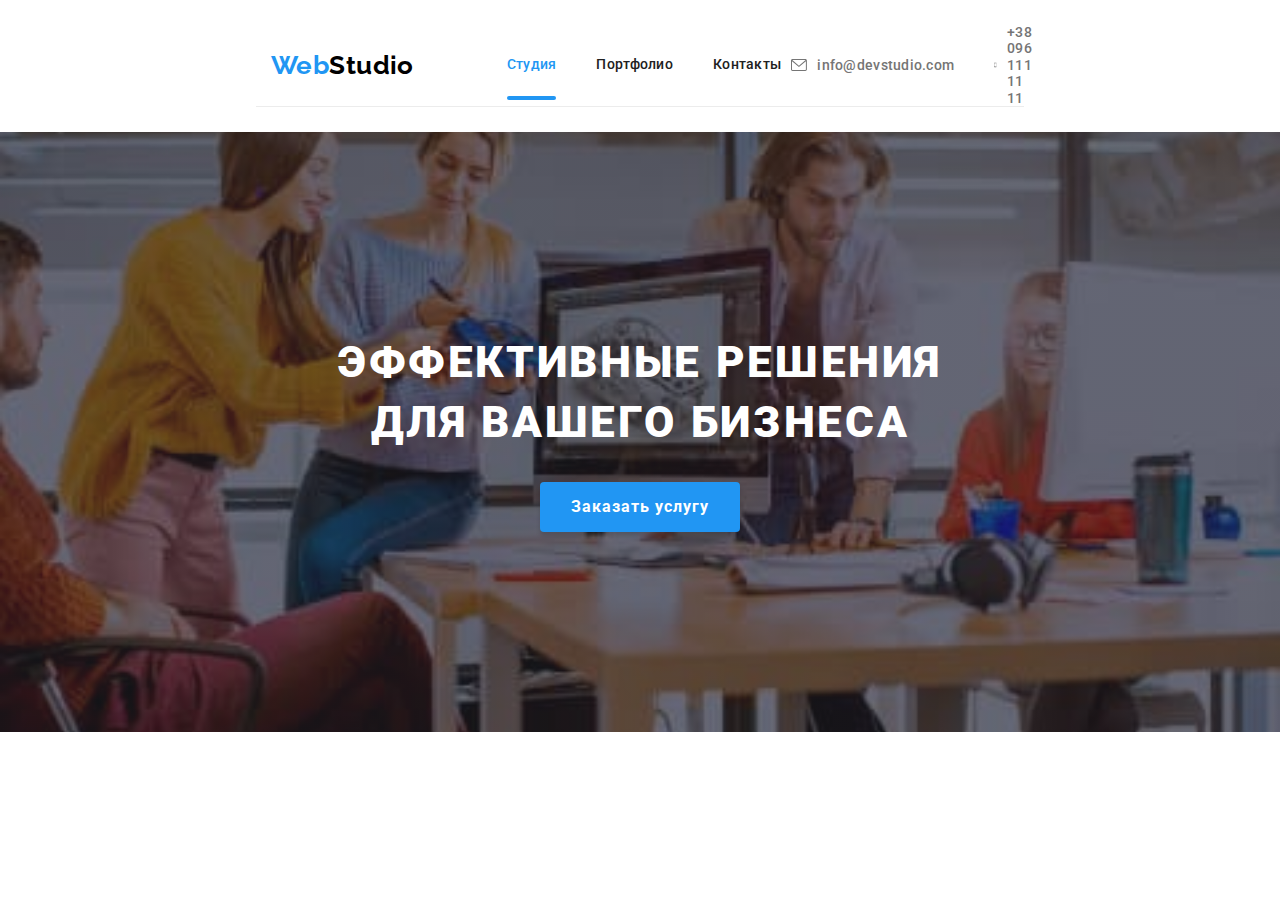
==== index.html @ f1ca8005 "add" ====
<!DOCTYPE html>
<html lang="ru">
  <head>
    <meta charset="UTF-8" />
    <meta http-equiv="X-UA-Compatible" content="IE=edge" />
    <meta name="viewport" content="width=device-width, initial-scale=1.0" />
    <title lang="en">WebStudio</title>

    <link rel="preconnect" href="https://fonts.googleapis.com" />
    <link rel="preconnect" href="https://fonts.gstatic.com" crossorigin />
    <link
      href="https://fonts.googleapis.com/css2?family=Raleway:wght@700&family=Roboto:wght@400;500;700;900&display=swap"
      rel="stylesheet"
    />

    <link
      rel="stylesheet"
      href="https://cdn.jsdelivr.net/npm/modern-normalize@1.1.0/modern-normalize.min.css"
    />

    <link rel="stylesheet" href="./css/main.min.css" />
  </head>

  <body>
    <!--Шапка-->
    <header class="top-header">
      <div class="container page-header-container">
        <nav class="nav">
          <a class="logo link" href="./index.html" lang="en">
            <span class="logo--accent">Web</span>Studio</a
          >

          <ul class="site-list list">
            <li class="site-item">
              <a class="site-link current link" href="./index.html">Студия</a>
            </li>
            <li class="site-item">
              <a class="site-link link" href="./portfolio.html">Портфолио</a>
            </li>
            <li class="site-item">
              <a class="site-link link" href="">Контакты</a>
            </li>
          </ul>
        </nav>

        <button type="button" class="mobile-menu-open" data-menu-open>
          <svg class="mobile-menu-open__icon" width="40" height="40">
            <use href="./images/sprite.svg#icon-burger-icon"></use>
          </svg>
        </button>

        <ul class="contact contact__table list">
          <li class="contact-item link">
            <a
              class="contact-link contact-link-mail link"
              href="mailto:info@devstudio.com"
            >
              <svg class="icon-envelope">
                <use
                  href="./images/sprite-envelope.svg#icon-envelope-hover-1"
                ></use>
              </svg>
              info@devstudio.com</a
            >
          </li>
          <li class="contact-item contact-item-phone">
            <a class="contact-link link" href="tel:+380961111111"
              ><svg class="icon-smartphone">
                <use
                  href="./images/sprite-smartphone.svg#icon-smartphone-1-1"
                ></use>
              </svg>
              +38 096 111 11 11</a
            >
          </li>
        </ul>
      </div>
      <div class="mobile-menu" data-menu>
        <div class="container mobile-menu__container">
          <button class="mobile-menu__close-btn" data-menu-close>
            <svg class="mobile-menu__close-icon" width="19" height="19">
              <use href="./images/sprite.svg#icon-vector"></use>
            </svg>
          </button>
          <div class="mobile-menu__list">
            <ul class="nav__mobile-list list">
              <li class="nav__mobile-item">
                <a class="nav__mobile-link current link" href="./index.html"
                  >Студия</a
                >
              </li>
              <li class="nav__mobile-item">
                <a class="nav__mobile-link link" href="./portfolio.html"
                  >Портфолио</a
                >
              </li>
              <li class="nav__mobile-item">
                <a class="nav__mobile-link link" href="">Контакты</a>
              </li>
            </ul>
            <div class="contact-mobile">
              <ul class="contact__mobile-list list">
                <li class="contact__mobile-item">
                  <a
                    class="contact__mobile-link contact__tel link"
                    href="tel:+380961111111"
                    >+38 096 111 11 11</a
                  >
                </li>
                <li class="contact__mobile-item">
                  <a
                    class="contact__mobile-link contact__mail link"
                    href="mailto:info@devstudio.com"
                    >info@devstudio.com</a
                  >
                </li>
              </ul>
            </div>

            <ul class="social-list list">
              <li class="social-list__mobile-item">
                <a class="social-list__mobile-link link" href="">Instagram</a>
              </li>
              <li class="social-list__mobile-item">
                <a class="social-list__mobile-link link" href="">Twitter</a>
              </li>
              <li class="social-list__mobile-item">
                <a class="social-list__mobile-link link" href="">Facebook</a>
              </li>
              <li class="social-list__mobile-item">
                <a class="social-list__mobile-link link" href="">LinkedIn</a>
              </li>
            </ul>
          </div>
        </div>
      </div>
    </header>

    <!--Уникальный контент страницы-->
    <main>
      <section class="hero section">
        <div class="container">
          <h1 class="main-title">Эффективные решения для вашего бизнеса</h1>
          <button class="modal-btm" type="button" data-modal-open>
            Заказать услугу
          </button>
        </div>
      </section>

    <!--Особенности-->
    <!-- <section class="properties section">
        <div class="container"> -->
    <!--скрытый h2-->
    <!-- <h2 class="title-properties visually-hidden">Особенности</h2>
          <ul class="properties-item properties-item-text list">
            <li class="properties-list">
              <div class="properties-cards">
                <svg class="properties-icom" width="70" height="70">
                  <use href="./images/sprite.svg#icon-antenna"></use>
                </svg>
              </div>
              <h3 class="properties-title-text">Внимание к деталям</h3>
              <p class="properties-text">
                Идейные соображения, а также начало повседневной работы по
                формированию позиции.
              </p>
            </li>

            <li class="properties-list">
              <div class="properties-cards">
                <svg class="properties-icom" width="70" height="70">
                  <use href="./images/sprite.svg#icon-clock"></use>
                </svg>
              </div>
              <h3 class="properties-title-text">Пунктуальность</h3>
              <p class="properties-text">
                Задача организации, в особенности же рамки и место обучения
                кадров влечет за собой.
              </p>
            </li>

            <li class="properties-list">
              <div class="properties-cards">
                <svg class="properties-icom" width="70" height="70">
                  <use href="./images/sprite.svg#icon-Vector"></use>
                </svg>
              </div>
              <h3 class="properties-title-text">Планирование</h3>
              <p class="properties-text">
                Равным образом консультация с широким активом в значительной
                степени обуславливает.
              </p>
            </li>

            <li class="properties-list">
              <div class="properties-cards">
                <svg class="properties-icom" width="70" height="70">
                  <use href="./images/sprite.svg#icon-astronaut"></use>
                </svg>
              </div>
              <h3 class="properties-title-text">Современные технологии</h3>
              <p class="properties-text">
                Значимость этих проблем настолько очевидна, что реализация
                плановых заданий.
              </p>
            </li>
          </ul>
        </div>
      </section> -->

    <!--Чем мы занимаемся-->
    <!-- <section class="activity section">
        <div class="container">
          <h2 class="title">Чем мы занимаемся</h2>
          <ul class="activity-item list">
            <li class="activity-list">
              <picture>
                <source
                  srcset="
                    ./images/activity/1x/web-desktop.jpg    1x,
                    ./images/activity/2x/web-desktop@2x.jpg 2x
                  "
                  media="(min-width:1200px)"
                />
                <img
                  src="./images/activity/web.jpg"
                  alt="верстка сайта по макету"
                />
              </picture>

              <p class="activity-text">Десктопні додатки</p>
            </li>
            <li class="activity-list">
              <picture>
                <source
                  srcset="
                    ./images/activity/1x/mobil-desktop.jpg    1x,
                    ./images/activity/2x/mobil-desktop@2x.jpg 2x
                  "
                  media="(min-width:1200px)"
                />
                <img
                  src="./images/activity/mobil.jpg"
                  alt="создание мобильных приложений"
                />
              </picture>

              <p class="activity-text">Мобільні додатки</p>
            </li>
            <li class="activity-list">
              <picture>
                <source
                  srcset="
                    ./images/activity/1x/design-desktop.jpg    1x,
                    ./images/activity/2x/design-desktop@2x.jpg 2x
                  "
                  media="(min-width:1200px)"
                />
                <img
                  src="./images/activity/design.jpg"
                  alt="дизайн сайтов"
                  width="370"
                  height="294"
                />
              </picture>

              <p class="activity-text">Дизайнерські рішення</p>
            </li>
          </ul>
        </div>
      </section> -->

    <!--Наша команда-->
    <!-- <section class="team section">
        <div class="container">
          <h2 class="title">Наша команда</h2>
          <ul class="team-item list">
            <li class="team-list">
              <picture>
                <source
                  srcset="
                    ./images/team/desktop/1x/product-designer-desktop.jpg    1x,
                    ./images/team/desktop/2x/product-designer-desktop@2x.jpg 2x
                  "
                  media="(min-width:1200px)"
                />
                <source
                  srcset="
                    ./images/team/table/1x/product-designer-table.jpg    1x,
                    ./images/team/table/2x/product-designer-table@2x.jpg 2x
                  "
                  media="(min-width:768px)"
                />
                <source
                  srcset="
                    ./images/team/mobile/1x/product-designer-mobile.jpg    1x,
                    ./images/team/mobile/2x/product-designer-mobile@2x.jpg 2x
                  "
                  media="(max-width:768px)"
                />
                <img
                  src="./images/team/Product-Designer.jpg"
                  alt="Игорь Демьяненко"
                />
              </picture>

              <div class="name-container">
                <h3 class="name-title">Игорь Демьяненко</h3>
                <p class="name-text" lang="en">Product Designer</p>
                <ul class="social-list list">
                  <li class="social-list-item link">
                    <a href="" class="social-list-link">
                      <svg class="social-list-icom" width="20" height="20">
                        <use href="./images/sprite.svg#icon-instagram"></use>
                      </svg>
                    </a>
                  </li>
                  <li class="social-list-item">
                    <a href="" class="social-list-link">
                      <svg class="social-list-icom" width="20" height="20">
                        <use href="./images/sprite.svg#icon-twitter"></use>
                      </svg>
                    </a>
                  </li>
                  <li class="social-list-item">
                    <a href="" class="social-list-link">
                      <svg class="social-list-icom" width="20" height="20">
                        <use href="./images/sprite.svg#icon-facebook"></use>
                      </svg>
                    </a>
                  </li>
                  <li class="social-list-item">
                    <a href="" class="social-list-link">
                      <svg class="social-list-icom" width="20" height="20">
                        <use href="./images/sprite.svg#icon-linkedin"></use>
                      </svg>
                    </a>
                  </li>
                </ul>
              </div>
            </li>
            <li class="team-list">
              <picture>
                <source
                  srcset="
                    ./images/team/desktop/1x/frontend-developer-desktop.jpg    1x,
                    ./images/team/desktop/2x/frontend-developer-desktop@2x.jpg 2x
                  "
                  media="(min-width:1200px)"
                />
                <source
                  srcset="
                    ./images/team/table/1x/frontend-developer-table.jpg    1x,
                    ./images/team/table/2x/frontend-developer-table@2x.jpg 2x
                  "
                  media="(min-width:768px)"
                />
                <source
                  srcset="
                    ./images/team/mobile/1x/frontend-developer-mobile.jpg    1x,
                    ./images/team/mobile/2x/frontend-developer-mobile@2x.jpg 2x
                  "
                  media="(max-width:768px)"
                />
                <img
                  src="./images/team/Frontend-Developer.jpg"
                  alt="Ольга Репина"
                />
              </picture>

              <div class="name-container">
                <h3 class="name-title">Ольга Репина</h3>
                <p class="name-text" lang="en">Frontend Developer</p>
                <ul class="social-list list">
                  <li class="social-list-item link">
                    <a href="" class="social-list-link">
                      <svg class="social-list-icom" width="20" height="20">
                        <use href="./images/sprite.svg#icon-instagram"></use>
                      </svg>
                    </a>
                  </li>
                  <li class="social-list-item">
                    <a href="" class="social-list-link">
                      <svg class="social-list-icom" width="20" height="20">
                        <use href="./images/sprite.svg#icon-twitter"></use>
                      </svg>
                    </a>
                  </li>
                  <li class="social-list-item">
                    <a href="" class="social-list-link">
                      <svg class="social-list-icom" width="20" height="20">
                        <use href="./images/sprite.svg#icon-facebook"></use>
                      </svg>
                    </a>
                  </li>
                  <li class="social-list-item">
                    <a href="" class="social-list-link">
                      <svg class="social-list-icom" width="20" height="20">
                        <use href="./images/sprite.svg#icon-linkedin"></use>
                      </svg>
                    </a>
                  </li>
                </ul>
              </div>
            </li>
            <li class="team-list">
              <picture>
                <source
                  srcset="
                    ./images/team/desktop/1x/marketing-desktop.jpg    1x,
                    ./images/team/desktop/2x/marketing-desktop@2x.jpg 2x
                  "
                  media="(min-width:1200px)"
                />
                <source
                  srcset="
                    ./images/team/table/1x/marketing-table.jpg    1x,
                    ./images/team/table/2x/marketing-table@2x.jpg 2x
                  "
                  media="(min-width:768px)"
                />
                <source
                  srcset="
                    ./images/team/mobile/1x/marketing-mobile.jpg    1x,
                    ./images/team/mobile/2x/marketing-mobile@2x.jpg 2x
                  "
                  media="(max-width:768px)"
                />
                <img src="./images/team/Marketing.jpg" alt="Николай Тарасов" />
              </picture>

              <div class="name-container">
                <h3 class="name-title">Николай Тарасов</h3>
                <p class="name-text" lang="en">Marketing</p>
                <ul class="social-list list">
                  <li class="social-list-item link">
                    <a href="" class="social-list-link">
                      <svg class="social-list-icom" width="20" height="20">
                        <use href="./images/sprite.svg#icon-instagram"></use>
                      </svg>
                    </a>
                  </li>
                  <li class="social-list-item">
                    <a href="" class="social-list-link">
                      <svg class="social-list-icom" width="20" height="20">
                        <use href="./images/sprite.svg#icon-twitter"></use>
                      </svg>
                    </a>
                  </li>
                  <li class="social-list-item">
                    <a href="" class="social-list-link">
                      <svg class="social-list-icom" width="20" height="20">
                        <use href="./images/sprite.svg#icon-facebook"></use>
                      </svg>
                    </a>
                  </li>
                  <li class="social-list-item">
                    <a href="" class="social-list-link">
                      <svg class="social-list-icom" width="20" height="20">
                        <use href="./images/sprite.svg#icon-linkedin"></use>
                      </svg>
                    </a>
                  </li>
                </ul>
              </div>
            </li>
            <li class="team-list">
              <picture>
                <source
                  srcset="
                    ./images/team/desktop/1x/ui-designer-desktop.jpg    1x,
                    ./images/team/desktop/2x/ui-designer-desktop@2x.jpg 2x
                  "
                  media="(min-width:1200px)"
                />
                <source
                  srcset="
                    ./images/team/table/1x/ui-designer-desktop-table.jpg    1x,
                    ./images/team/table/2x/ui-designer-desktop-table@2x.jpg 2x
                  "
                  media="(min-width:768px)"
                />
                <source
                  srcset="
                    ./images/team/mobile/1x/ui-designer-mobile.jpg    1x,
                    ./images/team/mobile/2x/ui-designer-mobile@2x.jpg 2x
                  "
                  media="(max-width:768px)"
                />
                <img src="./images/team/UI-Designer.jpg" alt="Михаил Ермаков" />
              </picture>

              <div class="name-container">
                <h3 class="name-title">Михаил Ермаков</h3>
                <p class="name-text" lang="en">UI Designer</p>
                <ul class="social-list list">
                  <li class="social-list-item link">
                    <a href="" class="social-list-link">
                      <svg class="social-list-icom" width="20" height="20">
                        <use href="./images/sprite.svg#icon-instagram"></use>
                      </svg>
                    </a>
                  </li>
                  <li class="social-list-item">
                    <a href="" class="social-list-link">
                      <svg class="social-list-icom" width="20" height="20">
                        <use href="./images/sprite.svg#icon-twitter"></use>
                      </svg>
                    </a>
                  </li>
                  <li class="social-list-item">
                    <a href="" class="social-list-link">
                      <svg class="social-list-icom" width="20" height="20">
                        <use href="./images/sprite.svg#icon-facebook"></use>
                      </svg>
                    </a>
                  </li>
                  <li class="social-list-item">
                    <a href="" class="social-list-link">
                      <svg class="social-list-icom" width="20" height="20">
                        <use href="./images/sprite.svg#icon-linkedin"></use>
                      </svg>
                    </a>
                  </li>
                </ul>
              </div>
            </li>
          </ul>
        </div>
      </section> -->
    <!--Постоянные клиенты-->
    <!-- <section class="clients section">
        <div class="container">
          <h2 class="title">Постоянные клиенты</h2>
          <ul class="clients-item list">
            <li class="clients-list">
              <a href="" class="clients-link">
                <svg class="clients-link-icom" width="41" height="42">
                  <use href="./images/sprite.svg#icon-group-i"></use>
                </svg>
              </a>
            </li>
            <li class="clients-list">
              <a href="" class="clients-link">
                <svg class="clients-link-icom" width="40" height="52">
                  <use href="./images/sprite.svg#icon-group-ii"></use>
                </svg>
              </a>
            </li>
            <li class="clients-list">
              <a href="" class="clients-link">
                <svg class="clients-link-icom" width="44" height="41">
                  <use href="./images/sprite.svg#icon-group-iii"></use>
                </svg>
              </a>
            </li>
            <li class="clients-list">
              <a href="" class="clients-link">
                <svg class="clients-link-icom" width="84" height="41">
                  <use href="./images/sprite.svg#icon-group-iv"></use>
                </svg>
              </a>
            </li>
            <li class="clients-list">
              <a href="" class="clients-link">
                <svg class="clients-link-icom" width="63" height="45">
                  <use href="./images/sprite.svg#icon-group-v"></use>
                </svg>
              </a>
            </li>
            <li class="clients-list">
              <a href="" class="clients-link">
                <svg class="clients-link-icom" width="94" height="44">
                  <use href="./images/sprite.svg#icon-group-vi"></use>
                </svg>
              </a>
            </li>
          </ul>
        </div>
      </section>
    </main> -->

    <!--Подвал страницы-->
    <!-- <footer class="footer logo-footer">
      <div class="container container-footer">
        <div class="container-footer--left">
          <a class="link logo logo-footer" href="./index.html" lang="en">
            <span class="logo--accent">Web</span
            ><span class="logo--accent-second">Studio</span></a
          >
          <address class="address">
            <ul class="address__list list">
              <li class="address__item">
                <a
                  class="address__link-light link"
                  href="https://goo.gl/maps/oxH6Qy7vW1JRrcVw8"
                  target="_blank"
                  rel="noopener nofollow noreferrer"
                  >г. Киев, пр-т Леси Украинки, 26</a
                >
              </li>
              <li class="address__item address__item--mail">
                <a
                  class="address__link-dark link"
                  href="mailto:info@example.com"
                  >info@example.com</a
                >
              </li>
              <li class="address__item address__item--phone">
                <a class="address__link-dark link" href="tel:+380991111111"
                  >+38 099 111 11 11</a
                >
              </li>
            </ul>
          </address>
        </div>
        <div class="container-footer--riht">
          <h3 class="social-list__title">присоединяйтесь</h3>
          <ul class="social-list list">
            <li class="social-list__item">
              <a class="social-list__link" href="">
                <svg class="social-list__icom" width="20" height="20">
                  <use href="./images/sprite.svg#icon-instagram"></use>
                </svg>
              </a>
            </li>
            <li class="social-list__item">
              <a class="social-list__link" href="">
                <svg class="social-list__icom" width="20" height="20">
                  <use href="./images/sprite.svg#icon-twitter"></use>
                </svg>
              </a>
            </li>
            <li class="social-list__item">
              <a class="social-list__link" href="">
                <svg class="social-list__icom" width="20" height="20">
                  <use href="./images/sprite.svg#icon-facebook"></use>
                </svg>
              </a>
            </li>
            <li class="social-list__item">
              <a class="social-list__link" href="">
                <svg class="social-list__icom" width="20" height="20">
                  <use href="./images/sprite.svg#icon-linkedin"></use>
                </svg>
              </a>
            </li>
          </ul>
        </div>
        <div class="footer-form-wrapper">
          <p class="footer-form-text">Підпишіться на розсилку</p>
          <form class="footer-form">
            <label class="footer-form-field">
              <input
                type="email"
                name="user-email"
                placeholder="E-mail"
                class="footer-form-input"
                required
              />
            </label>

            <span class="footer-form-btn-icon">
              <button type="submit" class="footer-form-submit">
                Підписатися
                <svg class="footer-btn-icon" width="24" height="24">
                  <use href="./images/sprite.svg#icon-send"></use>
                </svg>
              </button>
            </span>
          </form>
        </div>
      </div>
    </footer>

    <div class="backdrop is-hidden" data-modal>
      <div class="modal">
        <button type="button" class="modal-close-btn" data-modal-close>
          <svg class="modal-close-btn-icon" width="11" height="11">
            <use href="./images/sprite.svg#icon-vector"></use>
          </svg>
        </button>

        <form class="modal-form">
          <p class="modal-text">Залиште свої дані, ми вам передзвонимо</p>

          <label class="modal-form-field">
            <span class="modal-form-input-desk">Ім'я</span>

            <span class="modal-form-input-wrapper">
              <input
                type="text"
                name="user-name"
                class="modal-form-input"
                required
                pattern="^[a-zA-Zа-яА-яіІїЇ]+$"
                minlength="2"
              />
              <svg class="modal-form-input-icom" width="12" height="12">
                <use href="./images/sprite.svg#icon-nam"></use>
              </svg>
            </span>
          </label>

          <label class="modal-form-field">
            <span class="modal-form-input-desk">Телефон</span>
            <span class="modal-form-input-wrapper">
              <input
                type="tel"
                name="user-phone"
                class="modal-form-input"
                required
                pattern="[0-9]{3}-[0-9]{3}-[0-9]{2}-[0-9]{2}"
                title="xxx-xxx-xx-xx"
              />
              <svg class="modal-form-input-icom" width="13" height="13">
                <use href="./images/sprite.svg#icon-phone"></use>
              </svg>
            </span>
          </label>

          <label class="modal-form-field">
            <span class="modal-form-input-desk">Пошта</span>
            <span class="modal-form-input-wrapper">
              <input
                type="email"
                name="user-email"
                class="modal-form-input"
                required
              />
              <svg class="modal-form-input-icom" width="15" height="12">
                <use href="./images/sprite.svg#icon-email"></use>
              </svg>
            </span>
          </label>

          <label class="modal-form-field-message">
            <span class="modal-form-input-desk">Коментар</span>
            <textarea
              name="user-message"
              class="modal-form-message"
              placeholder="Введіть текст"
            ></textarea>
          </label>

          <input
            type="checkbox"
            name="user-policy"
            id="user-policy"
            class="model-form-chec visually-hidden"
          />
          <label for="user-policy" class="modal-form-chec-desk"
            >Погоджуюся з розсилкою та приймаю&nbsp;<a
              class="modal-form-chec-link"
              href=""
              >Умови договору</a
            >
          </label>

          <button type="submit" class="modal-form-submit">Відправити</button>
        </form>
      </div>
    </div> -->

    <script src="./js/mobile-menu.js"></script>
    <!-- <script src="./js/modal.js"></script> -->
  </body>
</html>
---- css/main.min.css ----
:root{--primary-font: "Roboto", sans-serif;--text-color: #757575;--title-color: #212121;--accent-color: #2196f3;--background-color: #ffffff;--second-title: #ffffff;--border-color: #ececec;--properties-color: E5E5E5;--team-color: #f5f4fa;--buttom-color: #f5f4fa;--color-link-icom: #afb1b8;--backround-second-color: #2f303a;--transition-duration: 250ms;--transition-function: cubic-bezier(0.4, 0, 0.2, 1)}.visually-hidden{position:absolute;width:1px;height:1px;margin:-1px;border:0;padding:0;white-space:nowrap;clip-path:inset(100%);clip:rect(0 0 0 0);overflow:hidden}.btn-nav__item,.social-list__link,.clients-link,.social-list-link,.properties-cards,.modal-form-chec-desk,.modal-close-btn{display:flex;align-items:center;justify-content:center}body{font-family:var(--primary-font);font-size:14px;letter-spacing:.03em;background-color:var(--background-color)}h1,h2,h3,h4,h5,h6,p{margin:0}.list{list-style:none;padding-left:0;margin:0}.link{text-decoration:none;color:inherit}img{display:block;max-width:100%;height:auto}button{cursor:pointer}address{font-style:normal}.section{padding-top:94px;padding-bottom:94px}.container{padding-left:15px;padding-right:15px}@media screen and (min-width: 480px){.container{width:480px;margin-left:auto;margin-right:auto}}@media screen and (min-width: 768px){.container{width:768px}}@media screen and (min-width: 1600px){.container{width:1200px}}@media screen and (max-width: 768px){.mobile-menu{position:fixed;width:100%;height:100%;z-index:1000;top:0;left:0;background-color:var(--background-color);box-shadow:0 0 0 100vmax rgba(0,0,0,.5);opacity:0;visibility:hidden;pointer-events:none;transition:opacity 500ms linear,visibility 500ms linear}.mobile-menu.is-open{opacity:1;visibility:visible;pointer-events:auto}.mobile-menu__container{width:100%;height:796px;position:relative;padding-left:40px;padding-top:48px;padding-bottom:48px}.mobile-menu__close-btn{position:absolute;top:21px;right:25px;background-color:rgba(0,0,0,0);border:none;padding:0;line-height:0}}.nav__mobile-link{font-weight:500;font-size:40px;line-height:1.18;letter-spacing:.02em;color:var(--title-color);transition:color var(--transition-duration) var(--transition-function)}.nav__mobile-link:hover,.nav__mobile-link:focus{color:var(--accent-color)}.nav__mobile-item:not(:last-child){margin-bottom:35px}.current{color:var(--accent-color)}.contact__mobile-link{font-weight:500;letter-spacing:.02em;color:var(--text-color)}.contact__mobile-link.contact__mail{font-size:24px;line-height:1.17}.contact__mobile-link.contact__tel{font-size:34px;line-height:1.18;margin-bottom:32px}.contact__mobile-link:hover,.contact__mobile-link:focus{color:var(--accent-color)}.social-list__mobile-link{font-weight:500;font-size:18px;line-height:1.22;letter-spacing:.02em;color:var(--accent-color)}@media screen and (min-width: 768px){.mobile-menu{display:none}}.modal-btm{font-size:16px;font-weight:700;line-height:1.875;letter-spacing:.06em;color:var(--second-title);background-color:#2196f3;box-shadow:0px 4px 4px rgba(0,0,0,.15);border-radius:4px;border:none;min-width:200px;padding-top:10px;padding-bottom:10px;padding-left:30px;padding-right:30px;transition:color var(--transition-duration) var(--transition-function)}.modal-btm:hover,.modal-btm:focus{color:var(--title-color)}.backdrop{position:fixed;z-index:100;top:0;left:0;width:100%;height:100%;background-color:rgba(0,0,0,.2);transition:opacity var(--transition-duration) var(--transition-function),visibility var(--transition-duration) var(--transition-function)}.backdrop.is-hidden{opacity:0;visibility:hidden;pointer-events:none}.modal{position:absolute;top:50%;left:50%;transform:translate(-50%, -50%);width:528px;background-color:#fff;box-shadow:0px 1px 3px rgba(0,0,0,.12),0px 1px 1px rgba(0,0,0,.14),0px 2px 1px rgba(0,0,0,.2);border-radius:4px;padding:40px}.modal-close-btn{position:absolute;top:10px;right:10px;width:30px;height:30px;border-radius:50%;background-color:rgba(0,0,0,0);border:1px solid rgba(0,0,0,.1);padding:0}.modal-close-btn-icon{fill:var(--title-color);transition:fill var(--transition-duration) var(--transition-function)}.modal-close-btn:hover .modal-close-btn-icon,.modal-close-btn:focus .modal-close-btn-icon{fill:var(--accent-color)}.modal-form{display:flex;flex-direction:column}.modal-form-input{width:100%;height:40px;border:1px solid rgba(33,33,33,.2);border-radius:4px;padding-left:42px;transition:border-color var(--transition-duration) var(--transition-function);cursor:pointer}.modal-form-input:focus{outline:none;border-color:var(--accent-color)}.modal-text{display:block;font-size:20px;font-weight:700;line-height:1.172;letter-spacing:.03em;text-align:center;color:var(--title-color);margin-bottom:12px}.modal-form-input-desk{display:block;font-size:12px;line-height:1.17;letter-spacing:.01em;color:var(--text-color);margin-bottom:4px}.modal-form-field{margin-bottom:10px}.modal-form-field-message{margin-bottom:20px}.modal-form-input-wrapper{position:relative;margin-top:4px;margin-bottom:10px}.modal-form-input-icom{position:absolute;top:50%;left:15px;transform:translate(0, -50%);transition:fill var(--transition-duration) var(--transition-function)}.modal-form-input:focus+.modal-form-input-icom{fill:var(--accent-color)}.modal-form-message{display:block;width:100%;height:120px;padding:12px 16px;border:1px solid rgba(33,33,33,.2);border-radius:4px;resize:none;transition:border-color var(--transition-duration) var(--transition-function)}.modal-form-message:focus{outline:none;border-color:var(--accent-color)}.modal-form-message::placeholder{font-size:12px;line-height:1.17;letter-spacing:.01em;color:rgba(117,117,117,.5)}.modal-form-chec-desk::before{content:"";display:block;width:16px;height:15px;border-radius:4px;cursor:pointer;background-image:url(../images/check/border.svg);margin-right:7px}.model-form-chec:checked+.modal-form-chec-desk::before{background-image:url(../images/check/chec.svg);background-repeat:no-repeat;background-position:center;background-color:var(--accent-color);border-color:var(--accent-color)}.model-form-chec:focus+.modal-form-chec-desk::before{background-color:var(--accent-color)}.modal-form-chec-desk{justify-items:center;font-size:14px;line-height:1.7;letter-spacing:.03em;color:var(--text-color);margin-bottom:30px}.modal-form-chec-link{color:var(--accent-color)}.modal-form-submit{align-self:center;font-size:16px;font-weight:700;line-height:1.875;letter-spacing:.06em;color:var(--second-title);background-color:var(--accent-color);border-radius:4px;border:none;min-width:200px;padding-top:10px;padding-bottom:10px;padding-left:52px;padding-right:52px;transition:box-shadow var(--transition-duration) var(--transition-function)}.modal-form-submit:hover,.modal-form-submit:focus{box-shadow:0px 4px 4px rgba(0,0,0,.15)}@media screen and (max-width: 767px){.site-list{display:none}.contact{display:none}.mobile-menu-open{background-color:rgba(0,0,0,0);border:none;padding:0;line-height:0}}.top-header{background-color:var(--background-color);padding-top:16px;padding-bottom:16px}.page-header-container{display:flex;align-items:center;justify-content:space-between;border-bottom:1px solid var(--border-color)}.logo{margin-right:93px;font-family:"Raleway",sans-serif;font-weight:700;font-size:24px;line-height:1.17;color:#000}.logo--accent{color:var(--accent-color)}@media screen and (min-width: 768px){.mobile-menu-open{display:none}.nav{display:flex;align-items:center}.site-list{display:flex;align-items:center}.contact__table{display:block}.top-header{background-color:var(--background-color);padding-top:26px;padding-bottom:26px}.logo{margin-right:87px;font-family:"Raleway",sans-serif;font-weight:700;font-size:24px;line-height:1.17;color:#000}.site-item:not(:last-child){margin-right:50px}.site-link{position:relative;font-weight:500;line-height:1.17;letter-spacing:.02em;color:var(--title-color);transition:color var(--transition-duration) var(--transition-function)}.site-link:hover,.site-link:focus{color:var(--accent-color)}.site-link.current::before{content:"";height:4px;background-color:var(--accent-color);border-radius:2px;position:absolute;width:100%;bottom:-28px}.current{color:var(--accent-color)}.contact-link{display:flex;align-items:center;font-weight:500;font-size:12px;line-height:1.17;letter-spacing:.02em;color:var(--text-color);transition:color var(--transition-duration) var(--transition-function)}.contact-link:hover,.contact-link:focus{color:var(--accent-color)}.contact-item-phone{margin-top:10px}.icon-envelope{width:16px;height:12px;fill:currentColor;margin-right:8px}.icon-smartphone{width:10px;height:16px;fill:currentColor;margin-right:8px}}@media screen and (min-width: 1200px){.top-header{padding-top:24px;padding-bottom:25px}.contact{display:flex;align-items:center}.logo{margin-right:93px;font-size:26px;line-height:1.17}.site-item:not(:last-child){margin-right:40px}.site-link{line-height:1.14}.contact-link{font-size:14px}.contact-link-mail{margin-right:30px;margin-left:10px}.contact-item-phone{margin-left:10px;margin-top:0}.icon-envelope{margin-right:10px}.icon-smartphone{margin-right:10px}}.hero{padding-top:200px;padding-bottom:200px;text-align:center;background-image:linear-gradient(rgba(47, 48, 58, 0.4), rgba(47, 48, 58, 0.4)),url(../../images/hero/bg-mobile@1x.jpg);background-size:cover;background-repeat:no-repeat;background-position:center;min-width:768px;margin-left:auto;margin-right:auto;background-color:#c4c4c4}@media screen and (min-device-pixel-ratio: 2)and (max-width: 768px),screen and (min-resolution: 192dpi)and (max-width: 768px),screen and (min-resolution: 2dppx)and (max-width: 768px){.hero{background-image:url(../../images/hero/bg-mobile@2x.jpg)}}@media screen and (max-width: 768px){.hero{background-image:url(../../images/hero/bg-table@1x.jpg)}}@media screen and (min-device-pixel-ratio: 2)and (min-width: 768px),screen and (min-resolution: 192dpi)and (min-width: 768px),screen and (min-resolution: 2dppx)and (min-width: 768px){.hero{background-image:url(../../images/hero/bg-table@2x.jpg)}}@media screen and (max-width: 1200px){.hero{background-image:url(../../images/hero/bg-desktop@1x.jpg)}}@media screen and (min-device-pixel-ratio: 2)and (min-width: 1200px),screen and (min-resolution: 192dpi)and (min-width: 1200px),screen and (min-resolution: 2dppx)and (min-width: 1200px){.hero{background-image:url(../../images/hero/bg-desktop@2x.jpg)}}.main-title{font-size:44px;font-weight:900;line-height:1.3636363636;text-align:center;align-items:center;letter-spacing:.06em;text-transform:uppercase;color:var(--second-title);width:696px;margin-left:auto;margin-right:auto;margin-bottom:30px}.title-properties{font-size:36px;line-height:1.17;text-align:center;padding-top:0px}.properties{background-color:var(--properties-color)}.properties-item{display:flex;justify-content:space-between}.properties-list:not(:last-child){margin-right:30px}.properties-title-text{font-size:14px;font-weight:700;line-height:1.1721428571;text-transform:uppercase;color:var(--title-color);margin-top:30px}.properties-text{line-height:1.71;color:var(--text-color);margin-top:10px}.propertires-list{align-items:center}.properties-cards{height:120px;background-color:#f5f4fa;border-radius:4px}.activity{padding-top:0px}.activity-item{display:flex;flex-wrap:wrap;gap:30px;margin-top:50px}.activity-list{position:relative}.activity-text{font-weight:700;font-size:14px;line-height:1.17;letter-spacing:.03em;text-transform:uppercase;color:var(--second-title);width:370px;height:70px;background-color:rgba(47,48,58,.8);padding-top:27px;text-align:center;position:absolute;bottom:0;left:0}.team{background-color:var(--team-color)}.team-item{display:flex;justify-content:space-between;margin-top:50px}.team-list{box-shadow:0px 1px 3px rgba(0,0,0,.12),0px 1px 1px rgba(0,0,0,.14),0px 2px 1px rgba(0,0,0,.2);border-radius:0px 0px 4px 4px;background-color:#fff}.title{font-size:36px;font-weight:700;line-height:1.1719444444;text-align:center}.name-container{padding-top:30px;padding-bottom:30px}.name-title{font-size:16px;font-weight:500;line-height:1.171875;text-align:center;color:var(--title-color)}.name-text{font-size:16px;font-weight:400;line-height:1.171875;text-align:center;color:var(--text-color);margin-top:10px}.social-list{display:flex;justify-content:center;gap:10px;margin-top:16px}.social-list-link{width:44px;height:44px;border-radius:50%;color:var(--color-link-icom);transition:background-color var(--transition-duration) var(--transition-function),color var(--transition-duration) var(--transition-function)}.social-list-link:hover,.social-list-link:focus{background-color:var(--accent-color);color:var(--team-color)}.social-list-icom{fill:currentColor}.clients-item{display:flex;justify-content:center;gap:30px;margin-top:50px}.clients-link{width:170px;height:92px;border:1px solid;border-radius:4px;border-color:var(--color-link-icom);color:var(--color-link-icom);transition:border-color var(--transition-duration) var(--transition-function),color var(--transition-duration) var(--transition-function)}.clients-link:hover,.clients-link:focus{border-color:var(--accent-color);color:var(--accent-color)}.clients-link-icom{fill:currentColor}footer{background-color:#2f303a;padding:60px 0}.logo-footer{margin-right:0px}.address{margin-top:20px}.address__item--mail{margin-top:9px}.address__item--phone{margin-top:9px}.logo--accent-second{color:#fff}.address__item{font-style:normal;font-weight:400;line-height:1.71;background:#2f303a}.address__link-light{color:var(--second-title)}.address__link-dark{color:rgba(255,255,255,.6);transition:color var(--transition-duration) var(--transition-function)}.address__link-dark:hover,.address__link-dark:focus{color:var(--accent-color)}.social-list__title{font-size:14px;font-weight:700;line-height:1.1721428571;letter-spacing:.03em;text-transform:uppercase;color:var(--second-title);margin-top:0%}.container-footer{display:flex;align-items:baseline}.container-footer--riht{margin-left:70px}.social-list{display:flex;justify-content:center;gap:10px;margin-top:20px}.social-list__link{width:44px;height:44px;border-radius:50%;background-color:rgba(255,255,255,.1);color:var(--second-title);transition:background-color var(--transition-duration) var(--transition-function)}.social-list__link:hover,.social-list__link:focus{background-color:var(--accent-color)}.social-list__icom{fill:currentColor}.footer-form-wrapper{margin-left:93px}.footer-form{display:flex;margin-top:20px}.footer-form-text{font-style:normal;font-weight:700;font-size:14px;line-height:1.14;letter-spacing:.03em;text-transform:uppercase;color:var(--second-title)}.footer-form-input{width:358px;height:50px;padding:15px 16px;border:1px solid rgba(255,255,255,.3);filter:drop-shadow(0px 4px 4px rgba(0, 0, 0, 0.15));border-radius:4px;margin-right:12px;background-color:var(--backround-second-color);color:var(--background-color);transition:border-color var(--transition-duration) var(--transition-function)}.footer-form-input:focus{outline:none;border-color:var(--accent-color)}.footer-form-input::placeholder{font-size:16px;line-height:1.25;letter-spacing:.03em;color:rgba(255,255,255,.6)}.footer-form-btn-icon{position:relative}.footer-form-submit{font-size:16px;font-weight:700;line-height:1.875;letter-spacing:.06em;color:var(--second-title);background-color:var(--accent-color);border-radius:4px;border:none;min-width:200px;height:50px;padding-left:28px;padding-right:62px;transition:box-shadow var(--transition-duration) var(--transition-function)}.footer-form-submit:hover,.footer-form-submit:focus{color:var(--title-color);box-shadow:0px 4px 4px rgba(0,0,0,.15)}.footer-btn-icon{position:absolute;margin-left:10px}.btn-nav__list:not(:last-child){margin-right:8px}button{font-family:inherit}.button{font-size:16px;font-weight:500;line-height:1.625;text-align:center;letter-spacing:.03em;color:var(--title-color);background-color:var(--buttom-color);border-radius:4px;border:1px solid rgba(0,0,0,0);padding-top:6px;padding-bottom:6px;padding-left:22px;padding-right:22px;transition:color var(--transition-duration) var(--transition-function),background-color var(--transition-duration) var(--transition-function),box-shadow var(--transition-duration) var(--transition-function)}.button:hover,.button:focus{color:#fff;background-color:#2196f3;box-shadow:0px 3px 1px rgba(0,0,0,.1),0px 1px 2px rgba(0,0,0,.08),0px 2px 2px rgba(0,0,0,.12)}.button--primery{background-color:var(--accent-color);color:var(--second-title)}.navigation-container{padding-top:20px;border:1px solid #eee;padding-bottom:20px}.navigation{display:flex;flex-wrap:wrap;gap:30px;margin-top:50px}.navigation__list{flex-basis:calc 13.3333333333}.navigation__link{display:block;transition:box-shadow var(--transition-duration) var(--transition-function)}.navigation__link:hover,.navigation__link:focus{box-shadow:0px 1px 1px rgba(0,0,0,.12),0px 4px 4px rgba(0,0,0,.06),1px 4px 6px rgba(0,0,0,.16)}.navigation-container__title{font-size:18px;font-weight:700;line-height:2;letter-spacing:.06em;padding-left:24px}.navigation-container__text{font-size:16px;font-weight:400;line-height:1.875;color:var(--text-color);margin-top:4px;padding-left:24px}.wrapper{position:relative;overflow:hidden}.wrapper__overlay{position:absolute;left:0;top:0;width:100%;height:294px;overflow:auto;transform:translate(0, 100%);transition:transform var(--transition-duration) var(--transition-function);font-size:18px;font-weight:400;line-height:1.5555555556;letter-spacing:.03em;color:var(--second-title);padding-top:63px;padding-left:24px;padding-bottom:63px;padding-right:24px;background-color:rgba(33,150,243,.9)}.navigation__link:hover .wrapper__overlay,.navigation__link:focus .wrapper__overlay{transform:translate(0, 0)}/*# sourceMappingURL=main.min.css.map */
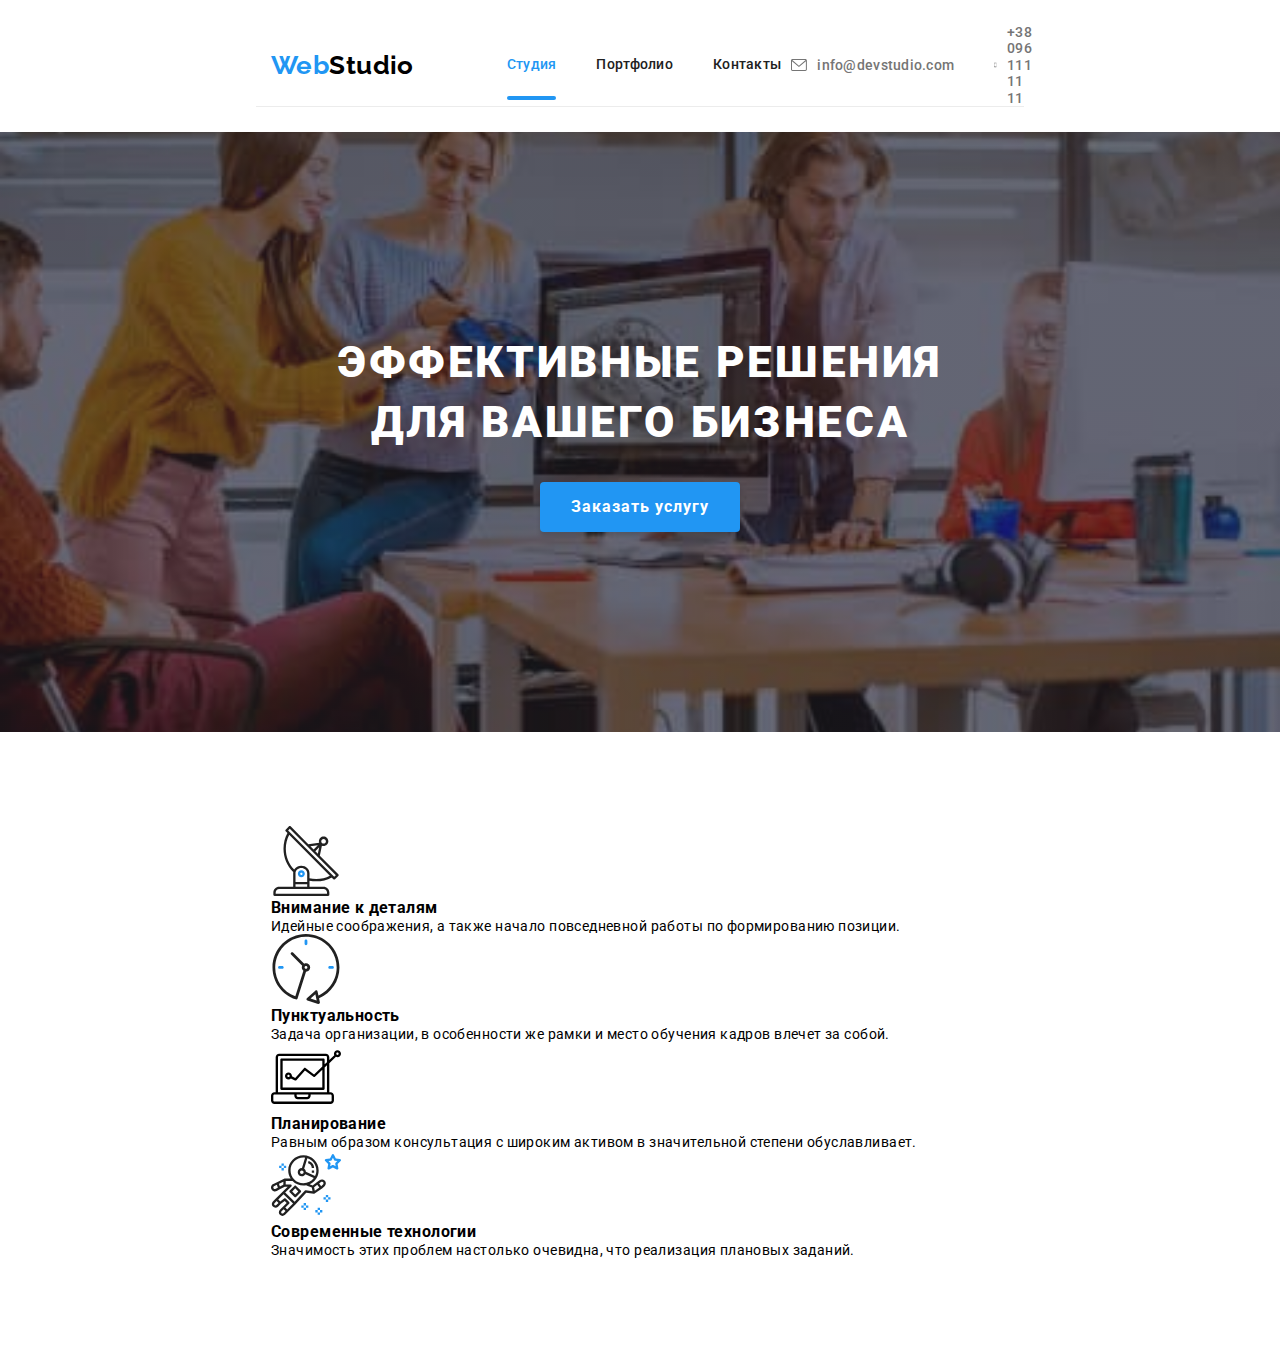
==== commit a276e5e7: "add" ====
--- a/index.html
+++ b/index.html
@@ -148,10 +148,10 @@
       </section>
 
     <!--Особенности-->
-    <!-- <section class="properties section">
-        <div class="container"> -->
+    <section class="properties section">
+        <div class="container">
     <!--скрытый h2-->
-    <!-- <h2 class="title-properties visually-hidden">Особенности</h2>
+    <h2 class="title-properties visually-hidden">Особенности</h2>
           <ul class="properties-item properties-item-text list">
             <li class="properties-list">
               <div class="properties-cards">
@@ -206,7 +206,7 @@
             </li>
           </ul>
         </div>
-      </section> -->
+      </section>
 
     <!--Чем мы занимаемся-->
     <!-- <section class="activity section">
--- a/css/main.min.css
+++ b/css/main.min.css
@@ -1 +1 @@
-:root{--primary-font: "Roboto", sans-serif;--text-color: #757575;--title-color: #212121;--accent-color: #2196f3;--background-color: #ffffff;--second-title: #ffffff;--border-color: #ececec;--properties-color: E5E5E5;--team-color: #f5f4fa;--buttom-color: #f5f4fa;--color-link-icom: #afb1b8;--backround-second-color: #2f303a;--transition-duration: 250ms;--transition-function: cubic-bezier(0.4, 0, 0.2, 1)}.visually-hidden{position:absolute;width:1px;height:1px;margin:-1px;border:0;padding:0;white-space:nowrap;clip-path:inset(100%);clip:rect(0 0 0 0);overflow:hidden}.btn-nav__item,.social-list__link,.clients-link,.social-list-link,.properties-cards,.modal-form-chec-desk,.modal-close-btn{display:flex;align-items:center;justify-content:center}body{font-family:var(--primary-font);font-size:14px;letter-spacing:.03em;background-color:var(--background-color)}h1,h2,h3,h4,h5,h6,p{margin:0}.list{list-style:none;padding-left:0;margin:0}.link{text-decoration:none;color:inherit}img{display:block;max-width:100%;height:auto}button{cursor:pointer}address{font-style:normal}.section{padding-top:94px;padding-bottom:94px}.container{padding-left:15px;padding-right:15px}@media screen and (min-width: 480px){.container{width:480px;margin-left:auto;margin-right:auto}}@media screen and (min-width: 768px){.container{width:768px}}@media screen and (min-width: 1600px){.container{width:1200px}}@media screen and (max-width: 768px){.mobile-menu{position:fixed;width:100%;height:100%;z-index:1000;top:0;left:0;background-color:var(--background-color);box-shadow:0 0 0 100vmax rgba(0,0,0,.5);opacity:0;visibility:hidden;pointer-events:none;transition:opacity 500ms linear,visibility 500ms linear}.mobile-menu.is-open{opacity:1;visibility:visible;pointer-events:auto}.mobile-menu__container{width:100%;height:796px;position:relative;padding-left:40px;padding-top:48px;padding-bottom:48px}.mobile-menu__close-btn{position:absolute;top:21px;right:25px;background-color:rgba(0,0,0,0);border:none;padding:0;line-height:0}}.nav__mobile-link{font-weight:500;font-size:40px;line-height:1.18;letter-spacing:.02em;color:var(--title-color);transition:color var(--transition-duration) var(--transition-function)}.nav__mobile-link:hover,.nav__mobile-link:focus{color:var(--accent-color)}.nav__mobile-item:not(:last-child){margin-bottom:35px}.current{color:var(--accent-color)}.contact__mobile-link{font-weight:500;letter-spacing:.02em;color:var(--text-color)}.contact__mobile-link.contact__mail{font-size:24px;line-height:1.17}.contact__mobile-link.contact__tel{font-size:34px;line-height:1.18;margin-bottom:32px}.contact__mobile-link:hover,.contact__mobile-link:focus{color:var(--accent-color)}.social-list__mobile-link{font-weight:500;font-size:18px;line-height:1.22;letter-spacing:.02em;color:var(--accent-color)}@media screen and (min-width: 768px){.mobile-menu{display:none}}.modal-btm{font-size:16px;font-weight:700;line-height:1.875;letter-spacing:.06em;color:var(--second-title);background-color:#2196f3;box-shadow:0px 4px 4px rgba(0,0,0,.15);border-radius:4px;border:none;min-width:200px;padding-top:10px;padding-bottom:10px;padding-left:30px;padding-right:30px;transition:color var(--transition-duration) var(--transition-function)}.modal-btm:hover,.modal-btm:focus{color:var(--title-color)}.backdrop{position:fixed;z-index:100;top:0;left:0;width:100%;height:100%;background-color:rgba(0,0,0,.2);transition:opacity var(--transition-duration) var(--transition-function),visibility var(--transition-duration) var(--transition-function)}.backdrop.is-hidden{opacity:0;visibility:hidden;pointer-events:none}.modal{position:absolute;top:50%;left:50%;transform:translate(-50%, -50%);width:528px;background-color:#fff;box-shadow:0px 1px 3px rgba(0,0,0,.12),0px 1px 1px rgba(0,0,0,.14),0px 2px 1px rgba(0,0,0,.2);border-radius:4px;padding:40px}.modal-close-btn{position:absolute;top:10px;right:10px;width:30px;height:30px;border-radius:50%;background-color:rgba(0,0,0,0);border:1px solid rgba(0,0,0,.1);padding:0}.modal-close-btn-icon{fill:var(--title-color);transition:fill var(--transition-duration) var(--transition-function)}.modal-close-btn:hover .modal-close-btn-icon,.modal-close-btn:focus .modal-close-btn-icon{fill:var(--accent-color)}.modal-form{display:flex;flex-direction:column}.modal-form-input{width:100%;height:40px;border:1px solid rgba(33,33,33,.2);border-radius:4px;padding-left:42px;transition:border-color var(--transition-duration) var(--transition-function);cursor:pointer}.modal-form-input:focus{outline:none;border-color:var(--accent-color)}.modal-text{display:block;font-size:20px;font-weight:700;line-height:1.172;letter-spacing:.03em;text-align:center;color:var(--title-color);margin-bottom:12px}.modal-form-input-desk{display:block;font-size:12px;line-height:1.17;letter-spacing:.01em;color:var(--text-color);margin-bottom:4px}.modal-form-field{margin-bottom:10px}.modal-form-field-message{margin-bottom:20px}.modal-form-input-wrapper{position:relative;margin-top:4px;margin-bottom:10px}.modal-form-input-icom{position:absolute;top:50%;left:15px;transform:translate(0, -50%);transition:fill var(--transition-duration) var(--transition-function)}.modal-form-input:focus+.modal-form-input-icom{fill:var(--accent-color)}.modal-form-message{display:block;width:100%;height:120px;padding:12px 16px;border:1px solid rgba(33,33,33,.2);border-radius:4px;resize:none;transition:border-color var(--transition-duration) var(--transition-function)}.modal-form-message:focus{outline:none;border-color:var(--accent-color)}.modal-form-message::placeholder{font-size:12px;line-height:1.17;letter-spacing:.01em;color:rgba(117,117,117,.5)}.modal-form-chec-desk::before{content:"";display:block;width:16px;height:15px;border-radius:4px;cursor:pointer;background-image:url(../images/check/border.svg);margin-right:7px}.model-form-chec:checked+.modal-form-chec-desk::before{background-image:url(../images/check/chec.svg);background-repeat:no-repeat;background-position:center;background-color:var(--accent-color);border-color:var(--accent-color)}.model-form-chec:focus+.modal-form-chec-desk::before{background-color:var(--accent-color)}.modal-form-chec-desk{justify-items:center;font-size:14px;line-height:1.7;letter-spacing:.03em;color:var(--text-color);margin-bottom:30px}.modal-form-chec-link{color:var(--accent-color)}.modal-form-submit{align-self:center;font-size:16px;font-weight:700;line-height:1.875;letter-spacing:.06em;color:var(--second-title);background-color:var(--accent-color);border-radius:4px;border:none;min-width:200px;padding-top:10px;padding-bottom:10px;padding-left:52px;padding-right:52px;transition:box-shadow var(--transition-duration) var(--transition-function)}.modal-form-submit:hover,.modal-form-submit:focus{box-shadow:0px 4px 4px rgba(0,0,0,.15)}@media screen and (max-width: 767px){.site-list{display:none}.contact{display:none}.mobile-menu-open{background-color:rgba(0,0,0,0);border:none;padding:0;line-height:0}}.top-header{background-color:var(--background-color);padding-top:16px;padding-bottom:16px}.page-header-container{display:flex;align-items:center;justify-content:space-between;border-bottom:1px solid var(--border-color)}.logo{margin-right:93px;font-family:"Raleway",sans-serif;font-weight:700;font-size:24px;line-height:1.17;color:#000}.logo--accent{color:var(--accent-color)}@media screen and (min-width: 768px){.mobile-menu-open{display:none}.nav{display:flex;align-items:center}.site-list{display:flex;align-items:center}.contact__table{display:block}.top-header{background-color:var(--background-color);padding-top:26px;padding-bottom:26px}.logo{margin-right:87px;font-family:"Raleway",sans-serif;font-weight:700;font-size:24px;line-height:1.17;color:#000}.site-item:not(:last-child){margin-right:50px}.site-link{position:relative;font-weight:500;line-height:1.17;letter-spacing:.02em;color:var(--title-color);transition:color var(--transition-duration) var(--transition-function)}.site-link:hover,.site-link:focus{color:var(--accent-color)}.site-link.current::before{content:"";height:4px;background-color:var(--accent-color);border-radius:2px;position:absolute;width:100%;bottom:-28px}.current{color:var(--accent-color)}.contact-link{display:flex;align-items:center;font-weight:500;font-size:12px;line-height:1.17;letter-spacing:.02em;color:var(--text-color);transition:color var(--transition-duration) var(--transition-function)}.contact-link:hover,.contact-link:focus{color:var(--accent-color)}.contact-item-phone{margin-top:10px}.icon-envelope{width:16px;height:12px;fill:currentColor;margin-right:8px}.icon-smartphone{width:10px;height:16px;fill:currentColor;margin-right:8px}}@media screen and (min-width: 1200px){.top-header{padding-top:24px;padding-bottom:25px}.contact{display:flex;align-items:center}.logo{margin-right:93px;font-size:26px;line-height:1.17}.site-item:not(:last-child){margin-right:40px}.site-link{line-height:1.14}.contact-link{font-size:14px}.contact-link-mail{margin-right:30px;margin-left:10px}.contact-item-phone{margin-left:10px;margin-top:0}.icon-envelope{margin-right:10px}.icon-smartphone{margin-right:10px}}.hero{padding-top:200px;padding-bottom:200px;text-align:center;background-image:linear-gradient(rgba(47, 48, 58, 0.4), rgba(47, 48, 58, 0.4)),url(../../images/hero/bg-mobile@1x.jpg);background-size:cover;background-repeat:no-repeat;background-position:center;min-width:768px;margin-left:auto;margin-right:auto;background-color:#c4c4c4}@media screen and (min-device-pixel-ratio: 2)and (max-width: 768px),screen and (min-resolution: 192dpi)and (max-width: 768px),screen and (min-resolution: 2dppx)and (max-width: 768px){.hero{background-image:url(../../images/hero/bg-mobile@2x.jpg)}}@media screen and (max-width: 768px){.hero{background-image:url(../../images/hero/bg-table@1x.jpg)}}@media screen and (min-device-pixel-ratio: 2)and (min-width: 768px),screen and (min-resolution: 192dpi)and (min-width: 768px),screen and (min-resolution: 2dppx)and (min-width: 768px){.hero{background-image:url(../../images/hero/bg-table@2x.jpg)}}@media screen and (max-width: 1200px){.hero{background-image:url(../../images/hero/bg-desktop@1x.jpg)}}@media screen and (min-device-pixel-ratio: 2)and (min-width: 1200px),screen and (min-resolution: 192dpi)and (min-width: 1200px),screen and (min-resolution: 2dppx)and (min-width: 1200px){.hero{background-image:url(../../images/hero/bg-desktop@2x.jpg)}}.main-title{font-size:44px;font-weight:900;line-height:1.3636363636;text-align:center;align-items:center;letter-spacing:.06em;text-transform:uppercase;color:var(--second-title);width:696px;margin-left:auto;margin-right:auto;margin-bottom:30px}.title-properties{font-size:36px;line-height:1.17;text-align:center;padding-top:0px}.properties{background-color:var(--properties-color)}.properties-item{display:flex;justify-content:space-between}.properties-list:not(:last-child){margin-right:30px}.properties-title-text{font-size:14px;font-weight:700;line-height:1.1721428571;text-transform:uppercase;color:var(--title-color);margin-top:30px}.properties-text{line-height:1.71;color:var(--text-color);margin-top:10px}.propertires-list{align-items:center}.properties-cards{height:120px;background-color:#f5f4fa;border-radius:4px}.activity{padding-top:0px}.activity-item{display:flex;flex-wrap:wrap;gap:30px;margin-top:50px}.activity-list{position:relative}.activity-text{font-weight:700;font-size:14px;line-height:1.17;letter-spacing:.03em;text-transform:uppercase;color:var(--second-title);width:370px;height:70px;background-color:rgba(47,48,58,.8);padding-top:27px;text-align:center;position:absolute;bottom:0;left:0}.team{background-color:var(--team-color)}.team-item{display:flex;justify-content:space-between;margin-top:50px}.team-list{box-shadow:0px 1px 3px rgba(0,0,0,.12),0px 1px 1px rgba(0,0,0,.14),0px 2px 1px rgba(0,0,0,.2);border-radius:0px 0px 4px 4px;background-color:#fff}.title{font-size:36px;font-weight:700;line-height:1.1719444444;text-align:center}.name-container{padding-top:30px;padding-bottom:30px}.name-title{font-size:16px;font-weight:500;line-height:1.171875;text-align:center;color:var(--title-color)}.name-text{font-size:16px;font-weight:400;line-height:1.171875;text-align:center;color:var(--text-color);margin-top:10px}.social-list{display:flex;justify-content:center;gap:10px;margin-top:16px}.social-list-link{width:44px;height:44px;border-radius:50%;color:var(--color-link-icom);transition:background-color var(--transition-duration) var(--transition-function),color var(--transition-duration) var(--transition-function)}.social-list-link:hover,.social-list-link:focus{background-color:var(--accent-color);color:var(--team-color)}.social-list-icom{fill:currentColor}.clients-item{display:flex;justify-content:center;gap:30px;margin-top:50px}.clients-link{width:170px;height:92px;border:1px solid;border-radius:4px;border-color:var(--color-link-icom);color:var(--color-link-icom);transition:border-color var(--transition-duration) var(--transition-function),color var(--transition-duration) var(--transition-function)}.clients-link:hover,.clients-link:focus{border-color:var(--accent-color);color:var(--accent-color)}.clients-link-icom{fill:currentColor}footer{background-color:#2f303a;padding:60px 0}.logo-footer{margin-right:0px}.address{margin-top:20px}.address__item--mail{margin-top:9px}.address__item--phone{margin-top:9px}.logo--accent-second{color:#fff}.address__item{font-style:normal;font-weight:400;line-height:1.71;background:#2f303a}.address__link-light{color:var(--second-title)}.address__link-dark{color:rgba(255,255,255,.6);transition:color var(--transition-duration) var(--transition-function)}.address__link-dark:hover,.address__link-dark:focus{color:var(--accent-color)}.social-list__title{font-size:14px;font-weight:700;line-height:1.1721428571;letter-spacing:.03em;text-transform:uppercase;color:var(--second-title);margin-top:0%}.container-footer{display:flex;align-items:baseline}.container-footer--riht{margin-left:70px}.social-list{display:flex;justify-content:center;gap:10px;margin-top:20px}.social-list__link{width:44px;height:44px;border-radius:50%;background-color:rgba(255,255,255,.1);color:var(--second-title);transition:background-color var(--transition-duration) var(--transition-function)}.social-list__link:hover,.social-list__link:focus{background-color:var(--accent-color)}.social-list__icom{fill:currentColor}.footer-form-wrapper{margin-left:93px}.footer-form{display:flex;margin-top:20px}.footer-form-text{font-style:normal;font-weight:700;font-size:14px;line-height:1.14;letter-spacing:.03em;text-transform:uppercase;color:var(--second-title)}.footer-form-input{width:358px;height:50px;padding:15px 16px;border:1px solid rgba(255,255,255,.3);filter:drop-shadow(0px 4px 4px rgba(0, 0, 0, 0.15));border-radius:4px;margin-right:12px;background-color:var(--backround-second-color);color:var(--background-color);transition:border-color var(--transition-duration) var(--transition-function)}.footer-form-input:focus{outline:none;border-color:var(--accent-color)}.footer-form-input::placeholder{font-size:16px;line-height:1.25;letter-spacing:.03em;color:rgba(255,255,255,.6)}.footer-form-btn-icon{position:relative}.footer-form-submit{font-size:16px;font-weight:700;line-height:1.875;letter-spacing:.06em;color:var(--second-title);background-color:var(--accent-color);border-radius:4px;border:none;min-width:200px;height:50px;padding-left:28px;padding-right:62px;transition:box-shadow var(--transition-duration) var(--transition-function)}.footer-form-submit:hover,.footer-form-submit:focus{color:var(--title-color);box-shadow:0px 4px 4px rgba(0,0,0,.15)}.footer-btn-icon{position:absolute;margin-left:10px}.btn-nav__list:not(:last-child){margin-right:8px}button{font-family:inherit}.button{font-size:16px;font-weight:500;line-height:1.625;text-align:center;letter-spacing:.03em;color:var(--title-color);background-color:var(--buttom-color);border-radius:4px;border:1px solid rgba(0,0,0,0);padding-top:6px;padding-bottom:6px;padding-left:22px;padding-right:22px;transition:color var(--transition-duration) var(--transition-function),background-color var(--transition-duration) var(--transition-function),box-shadow var(--transition-duration) var(--transition-function)}.button:hover,.button:focus{color:#fff;background-color:#2196f3;box-shadow:0px 3px 1px rgba(0,0,0,.1),0px 1px 2px rgba(0,0,0,.08),0px 2px 2px rgba(0,0,0,.12)}.button--primery{background-color:var(--accent-color);color:var(--second-title)}.navigation-container{padding-top:20px;border:1px solid #eee;padding-bottom:20px}.navigation{display:flex;flex-wrap:wrap;gap:30px;margin-top:50px}.navigation__list{flex-basis:calc 13.3333333333}.navigation__link{display:block;transition:box-shadow var(--transition-duration) var(--transition-function)}.navigation__link:hover,.navigation__link:focus{box-shadow:0px 1px 1px rgba(0,0,0,.12),0px 4px 4px rgba(0,0,0,.06),1px 4px 6px rgba(0,0,0,.16)}.navigation-container__title{font-size:18px;font-weight:700;line-height:2;letter-spacing:.06em;padding-left:24px}.navigation-container__text{font-size:16px;font-weight:400;line-height:1.875;color:var(--text-color);margin-top:4px;padding-left:24px}.wrapper{position:relative;overflow:hidden}.wrapper__overlay{position:absolute;left:0;top:0;width:100%;height:294px;overflow:auto;transform:translate(0, 100%);transition:transform var(--transition-duration) var(--transition-function);font-size:18px;font-weight:400;line-height:1.5555555556;letter-spacing:.03em;color:var(--second-title);padding-top:63px;padding-left:24px;padding-bottom:63px;padding-right:24px;background-color:rgba(33,150,243,.9)}.navigation__link:hover .wrapper__overlay,.navigation__link:focus .wrapper__overlay{transform:translate(0, 0)}/*# sourceMappingURL=main.min.css.map */+:root{--primary-font: "Roboto", sans-serif;--text-color: #757575;--title-color: #212121;--accent-color: #2196f3;--background-color: #ffffff;--second-title: #ffffff;--border-color: #ececec;--properties-color: E5E5E5;--team-color: #f5f4fa;--buttom-color: #f5f4fa;--color-link-icom: #afb1b8;--backround-second-color: #2f303a;--transition-duration: 250ms;--transition-function: cubic-bezier(0.4, 0, 0.2, 1)}.visually-hidden{position:absolute;width:1px;height:1px;margin:-1px;border:0;padding:0;white-space:nowrap;clip-path:inset(100%);clip:rect(0 0 0 0);overflow:hidden}.btn-nav__item,.social-list__link,.clients-link,.social-list-link,.modal-form-chec-desk,.modal-close-btn{display:flex;align-items:center;justify-content:center}body{font-family:var(--primary-font);font-size:14px;letter-spacing:.03em;background-color:var(--background-color)}h1,h2,h3,h4,h5,h6,p{margin:0}.list{list-style:none;padding-left:0;margin:0}.link{text-decoration:none;color:inherit}img{display:block;max-width:100%;height:auto}button{cursor:pointer}address{font-style:normal}.section{padding-top:94px;padding-bottom:94px}.container{padding-left:15px;padding-right:15px}@media screen and (min-width: 480px){.container{width:480px;margin-left:auto;margin-right:auto}}@media screen and (min-width: 768px){.container{width:768px}}@media screen and (min-width: 1600px){.container{width:1200px}}@media screen and (max-width: 768px){.mobile-menu{position:fixed;width:100%;height:100%;z-index:1000;top:0;left:0;background-color:var(--background-color);box-shadow:0 0 0 100vmax rgba(0,0,0,.5);opacity:0;visibility:hidden;pointer-events:none;transition:opacity 500ms linear,visibility 500ms linear}.mobile-menu.is-open{opacity:1;visibility:visible;pointer-events:auto}.mobile-menu__container{width:100%;height:796px;position:relative;padding-left:40px;padding-top:48px;padding-bottom:48px}.mobile-menu__close-btn{position:absolute;top:21px;right:25px;background-color:rgba(0,0,0,0);border:none;padding:0;line-height:0}}.nav__mobile-link{font-weight:500;font-size:40px;line-height:1.18;letter-spacing:.02em;color:var(--title-color);transition:color var(--transition-duration) var(--transition-function)}.nav__mobile-link:hover,.nav__mobile-link:focus{color:var(--accent-color)}.nav__mobile-item:not(:last-child){margin-bottom:35px}.current{color:var(--accent-color)}.contact__mobile-link{font-weight:500;letter-spacing:.02em;color:var(--text-color)}.contact__mobile-link.contact__mail{font-size:24px;line-height:1.17}.contact__mobile-link.contact__tel{font-size:34px;line-height:1.18;margin-bottom:32px}.contact__mobile-link:hover,.contact__mobile-link:focus{color:var(--accent-color)}.social-list__mobile-link{font-weight:500;font-size:18px;line-height:1.22;letter-spacing:.02em;color:var(--accent-color)}.contact-mobile{margin-top:302px}@media screen and (min-width: 768px){.mobile-menu{display:none}}.modal-btm{font-size:16px;font-weight:700;line-height:1.875;letter-spacing:.06em;color:var(--second-title);background-color:#2196f3;box-shadow:0px 4px 4px rgba(0,0,0,.15);border-radius:4px;border:none;min-width:200px;padding-top:10px;padding-bottom:10px;padding-left:30px;padding-right:30px;transition:color var(--transition-duration) var(--transition-function)}.modal-btm:hover,.modal-btm:focus{color:var(--title-color)}.backdrop{position:fixed;z-index:100;top:0;left:0;width:100%;height:100%;background-color:rgba(0,0,0,.2);transition:opacity var(--transition-duration) var(--transition-function),visibility var(--transition-duration) var(--transition-function)}.backdrop.is-hidden{opacity:0;visibility:hidden;pointer-events:none}.modal{position:absolute;top:50%;left:50%;transform:translate(-50%, -50%);width:528px;background-color:#fff;box-shadow:0px 1px 3px rgba(0,0,0,.12),0px 1px 1px rgba(0,0,0,.14),0px 2px 1px rgba(0,0,0,.2);border-radius:4px;padding:40px}.modal-close-btn{position:absolute;top:10px;right:10px;width:30px;height:30px;border-radius:50%;background-color:rgba(0,0,0,0);border:1px solid rgba(0,0,0,.1);padding:0}.modal-close-btn-icon{fill:var(--title-color);transition:fill var(--transition-duration) var(--transition-function)}.modal-close-btn:hover .modal-close-btn-icon,.modal-close-btn:focus .modal-close-btn-icon{fill:var(--accent-color)}.modal-form{display:flex;flex-direction:column}.modal-form-input{width:100%;height:40px;border:1px solid rgba(33,33,33,.2);border-radius:4px;padding-left:42px;transition:border-color var(--transition-duration) var(--transition-function);cursor:pointer}.modal-form-input:focus{outline:none;border-color:var(--accent-color)}.modal-text{display:block;font-size:20px;font-weight:700;line-height:1.172;letter-spacing:.03em;text-align:center;color:var(--title-color);margin-bottom:12px}.modal-form-input-desk{display:block;font-size:12px;line-height:1.17;letter-spacing:.01em;color:var(--text-color);margin-bottom:4px}.modal-form-field{margin-bottom:10px}.modal-form-field-message{margin-bottom:20px}.modal-form-input-wrapper{position:relative;margin-top:4px;margin-bottom:10px}.modal-form-input-icom{position:absolute;top:50%;left:15px;transform:translate(0, -50%);transition:fill var(--transition-duration) var(--transition-function)}.modal-form-input:focus+.modal-form-input-icom{fill:var(--accent-color)}.modal-form-message{display:block;width:100%;height:120px;padding:12px 16px;border:1px solid rgba(33,33,33,.2);border-radius:4px;resize:none;transition:border-color var(--transition-duration) var(--transition-function)}.modal-form-message:focus{outline:none;border-color:var(--accent-color)}.modal-form-message::placeholder{font-size:12px;line-height:1.17;letter-spacing:.01em;color:rgba(117,117,117,.5)}.modal-form-chec-desk::before{content:"";display:block;width:16px;height:15px;border-radius:4px;cursor:pointer;background-image:url(../images/check/border.svg);margin-right:7px}.model-form-chec:checked+.modal-form-chec-desk::before{background-image:url(../images/check/chec.svg);background-repeat:no-repeat;background-position:center;background-color:var(--accent-color);border-color:var(--accent-color)}.model-form-chec:focus+.modal-form-chec-desk::before{background-color:var(--accent-color)}.modal-form-chec-desk{justify-items:center;font-size:14px;line-height:1.7;letter-spacing:.03em;color:var(--text-color);margin-bottom:30px}.modal-form-chec-link{color:var(--accent-color)}.modal-form-submit{align-self:center;font-size:16px;font-weight:700;line-height:1.875;letter-spacing:.06em;color:var(--second-title);background-color:var(--accent-color);border-radius:4px;border:none;min-width:200px;padding-top:10px;padding-bottom:10px;padding-left:52px;padding-right:52px;transition:box-shadow var(--transition-duration) var(--transition-function)}.modal-form-submit:hover,.modal-form-submit:focus{box-shadow:0px 4px 4px rgba(0,0,0,.15)}@media screen and (max-width: 767px){.site-list{display:none}.contact{display:none}.mobile-menu-open{background-color:rgba(0,0,0,0);border:none;padding:0;line-height:0}}.top-header{background-color:var(--background-color);padding-top:16px;padding-bottom:16px}.page-header-container{display:flex;align-items:center;justify-content:space-between;border-bottom:1px solid var(--border-color)}.logo{margin-right:93px;font-family:"Raleway",sans-serif;font-weight:700;font-size:24px;line-height:1.17;color:#000}.logo--accent{color:var(--accent-color)}@media screen and (min-width: 768px){.mobile-menu-open{display:none}.nav{display:flex;align-items:center}.site-list{display:flex;align-items:center}.contact__table{display:block}.top-header{background-color:var(--background-color);padding-top:26px;padding-bottom:26px}.logo{margin-right:87px;font-family:"Raleway",sans-serif;font-weight:700;font-size:24px;line-height:1.17;color:#000}.site-item:not(:last-child){margin-right:50px}.site-link{position:relative;font-weight:500;line-height:1.17;letter-spacing:.02em;color:var(--title-color);transition:color var(--transition-duration) var(--transition-function)}.site-link:hover,.site-link:focus{color:var(--accent-color)}.site-link.current::before{content:"";height:4px;background-color:var(--accent-color);border-radius:2px;position:absolute;width:100%;bottom:-28px}.current{color:var(--accent-color)}.contact-link{display:flex;align-items:center;font-weight:500;font-size:12px;line-height:1.17;letter-spacing:.02em;color:var(--text-color);transition:color var(--transition-duration) var(--transition-function)}.contact-link:hover,.contact-link:focus{color:var(--accent-color)}.contact-item-phone{margin-top:10px}.icon-envelope{width:16px;height:12px;fill:currentColor;margin-right:8px}.icon-smartphone{width:10px;height:16px;fill:currentColor;margin-right:8px}}@media screen and (min-width: 1200px){.top-header{padding-top:24px;padding-bottom:25px}.contact{display:flex;align-items:center}.logo{margin-right:93px;font-size:26px;line-height:1.17}.site-item:not(:last-child){margin-right:40px}.site-link{line-height:1.14}.contact-link{font-size:14px}.contact-link-mail{margin-right:30px;margin-left:10px}.contact-item-phone{margin-left:10px;margin-top:0}.icon-envelope{margin-right:10px}.icon-smartphone{margin-right:10px}}@media screen and (max-width: 767px){.hero{padding-top:118px;padding-bottom:198px;text-align:center;background-image:linear-gradient(rgba(47, 48, 58, 0.4), rgba(47, 48, 58, 0.4)),url(../../images/hero/bg-mobile@1x.jpg);background-size:cover;background-repeat:no-repeat;background-position:center;margin-left:auto;margin-right:auto;background-color:#c4c4c4}.main-title{font-weight:900;font-size:26px;line-height:42px;text-align:center;align-items:center;letter-spacing:.06em;text-transform:uppercase;color:var(--second-title);width:360px;margin-left:auto;margin-right:auto;margin-bottom:30px}}@media screen and (min-width: 768px){.hero{padding-top:118px;padding-bottom:198px;text-align:center;background-image:linear-gradient(rgba(47, 48, 58, 0.4), rgba(47, 48, 58, 0.4)),url(../../images/hero/bg-mobile@1x.jpg);background-size:cover;background-repeat:no-repeat;background-position:center;margin-left:auto;margin-right:auto;background-color:#c4c4c4}.main-title{font-weight:900;font-size:26px;line-height:42px;text-align:center;align-items:center;letter-spacing:.06em;text-transform:uppercase;color:var(--second-title);width:360px;margin-left:auto;margin-right:auto;margin-bottom:30px}}@media screen and (min-width: 1200px){.hero{padding-top:200px;padding-bottom:200px;text-align:center;background-image:linear-gradient(rgba(47, 48, 58, 0.4), rgba(47, 48, 58, 0.4)),url(../../images/hero/bg-mobile@1x.jpg);background-size:cover;background-repeat:no-repeat;background-position:center;min-width:768px;margin-left:auto;margin-right:auto;background-color:#c4c4c4}.main-title{font-size:44px;font-weight:900;line-height:1.3636363636;text-align:center;align-items:center;letter-spacing:.06em;text-transform:uppercase;color:var(--second-title);width:696px;margin-left:auto;margin-right:auto;margin-bottom:30px}}@media screen and (min-device-pixel-ratio: 2)and (max-width: 768px),screen and (min-resolution: 192dpi)and (max-width: 768px),screen and (min-resolution: 2dppx)and (max-width: 768px){.hero{background-image:url(../../images/hero/bg-mobile@2x.jpg)}}@media screen and (max-width: 768px){.hero{background-image:url(../../images/hero/bg-table@1x.jpg)}}@media screen and (min-device-pixel-ratio: 2)and (min-width: 768px),screen and (min-resolution: 192dpi)and (min-width: 768px),screen and (min-resolution: 2dppx)and (min-width: 768px){.hero{background-image:url(../../images/hero/bg-table@2x.jpg)}}@media screen and (max-width: 1200px){.hero{background-image:url(../../images/hero/bg-desktop@1x.jpg)}}@media screen and (min-device-pixel-ratio: 2)and (min-width: 1200px),screen and (min-resolution: 192dpi)and (min-width: 1200px),screen and (min-resolution: 2dppx)and (min-width: 1200px){.hero{background-image:url(../../images/hero/bg-desktop@2x.jpg)}}@media screen and (max-width: 767px){.properties{background-color:var(--properties-color)}.properties-item{text-align:center}.properties-list:not(:last-child){margin-bottom:30px}.properties-title-text{font-size:14px;font-weight:700;line-height:1.1428571429;text-transform:uppercase;color:var(--title-color);margin-top:30px}.properties-text{line-height:1.71;color:var(--text-color);margin-top:10px}.propertires-list{align-items:center}}.activity{padding-top:0px}.activity-item{display:flex;flex-wrap:wrap;gap:30px;margin-top:50px}.activity-list{position:relative}.activity-text{font-weight:700;font-size:14px;line-height:1.17;letter-spacing:.03em;text-transform:uppercase;color:var(--second-title);width:370px;height:70px;background-color:rgba(47,48,58,.8);padding-top:27px;text-align:center;position:absolute;bottom:0;left:0}.team{background-color:var(--team-color)}.team-item{display:flex;justify-content:space-between;margin-top:50px}.team-list{box-shadow:0px 1px 3px rgba(0,0,0,.12),0px 1px 1px rgba(0,0,0,.14),0px 2px 1px rgba(0,0,0,.2);border-radius:0px 0px 4px 4px;background-color:#fff}.title{font-size:36px;font-weight:700;line-height:1.1719444444;text-align:center}.name-container{padding-top:30px;padding-bottom:30px}.name-title{font-size:16px;font-weight:500;line-height:1.171875;text-align:center;color:var(--title-color)}.name-text{font-size:16px;font-weight:400;line-height:1.171875;text-align:center;color:var(--text-color);margin-top:10px}.social-list{display:flex;justify-content:center;gap:10px;margin-top:16px}.social-list-link{width:44px;height:44px;border-radius:50%;color:var(--color-link-icom);transition:background-color var(--transition-duration) var(--transition-function),color var(--transition-duration) var(--transition-function)}.social-list-link:hover,.social-list-link:focus{background-color:var(--accent-color);color:var(--team-color)}.social-list-icom{fill:currentColor}.clients-item{display:flex;justify-content:center;gap:30px;margin-top:50px}.clients-link{width:170px;height:92px;border:1px solid;border-radius:4px;border-color:var(--color-link-icom);color:var(--color-link-icom);transition:border-color var(--transition-duration) var(--transition-function),color var(--transition-duration) var(--transition-function)}.clients-link:hover,.clients-link:focus{border-color:var(--accent-color);color:var(--accent-color)}.clients-link-icom{fill:currentColor}footer{background-color:#2f303a;padding:60px 0}.logo-footer{margin-right:0px}.address{margin-top:20px}.address__item--mail{margin-top:9px}.address__item--phone{margin-top:9px}.logo--accent-second{color:#fff}.address__item{font-style:normal;font-weight:400;line-height:1.71;background:#2f303a}.address__link-light{color:var(--second-title)}.address__link-dark{color:rgba(255,255,255,.6);transition:color var(--transition-duration) var(--transition-function)}.address__link-dark:hover,.address__link-dark:focus{color:var(--accent-color)}.social-list__title{font-size:14px;font-weight:700;line-height:1.1721428571;letter-spacing:.03em;text-transform:uppercase;color:var(--second-title);margin-top:0%}.container-footer{display:flex;align-items:baseline}.container-footer--riht{margin-left:70px}.social-list{display:flex;justify-content:center;gap:10px;margin-top:20px}.social-list__link{width:44px;height:44px;border-radius:50%;background-color:rgba(255,255,255,.1);color:var(--second-title);transition:background-color var(--transition-duration) var(--transition-function)}.social-list__link:hover,.social-list__link:focus{background-color:var(--accent-color)}.social-list__icom{fill:currentColor}.footer-form-wrapper{margin-left:93px}.footer-form{display:flex;margin-top:20px}.footer-form-text{font-style:normal;font-weight:700;font-size:14px;line-height:1.14;letter-spacing:.03em;text-transform:uppercase;color:var(--second-title)}.footer-form-input{width:358px;height:50px;padding:15px 16px;border:1px solid rgba(255,255,255,.3);filter:drop-shadow(0px 4px 4px rgba(0, 0, 0, 0.15));border-radius:4px;margin-right:12px;background-color:var(--backround-second-color);color:var(--background-color);transition:border-color var(--transition-duration) var(--transition-function)}.footer-form-input:focus{outline:none;border-color:var(--accent-color)}.footer-form-input::placeholder{font-size:16px;line-height:1.25;letter-spacing:.03em;color:rgba(255,255,255,.6)}.footer-form-btn-icon{position:relative}.footer-form-submit{font-size:16px;font-weight:700;line-height:1.875;letter-spacing:.06em;color:var(--second-title);background-color:var(--accent-color);border-radius:4px;border:none;min-width:200px;height:50px;padding-left:28px;padding-right:62px;transition:box-shadow var(--transition-duration) var(--transition-function)}.footer-form-submit:hover,.footer-form-submit:focus{color:var(--title-color);box-shadow:0px 4px 4px rgba(0,0,0,.15)}.footer-btn-icon{position:absolute;margin-left:10px}.btn-nav__list:not(:last-child){margin-right:8px}button{font-family:inherit}.button{font-size:16px;font-weight:500;line-height:1.625;text-align:center;letter-spacing:.03em;color:var(--title-color);background-color:var(--buttom-color);border-radius:4px;border:1px solid rgba(0,0,0,0);padding-top:6px;padding-bottom:6px;padding-left:22px;padding-right:22px;transition:color var(--transition-duration) var(--transition-function),background-color var(--transition-duration) var(--transition-function),box-shadow var(--transition-duration) var(--transition-function)}.button:hover,.button:focus{color:#fff;background-color:#2196f3;box-shadow:0px 3px 1px rgba(0,0,0,.1),0px 1px 2px rgba(0,0,0,.08),0px 2px 2px rgba(0,0,0,.12)}.button--primery{background-color:var(--accent-color);color:var(--second-title)}.navigation-container{padding-top:20px;border:1px solid #eee;padding-bottom:20px}.navigation{display:flex;flex-wrap:wrap;gap:30px;margin-top:50px}.navigation__list{flex-basis:calc 13.3333333333}.navigation__link{display:block;transition:box-shadow var(--transition-duration) var(--transition-function)}.navigation__link:hover,.navigation__link:focus{box-shadow:0px 1px 1px rgba(0,0,0,.12),0px 4px 4px rgba(0,0,0,.06),1px 4px 6px rgba(0,0,0,.16)}.navigation-container__title{font-size:18px;font-weight:700;line-height:2;letter-spacing:.06em;padding-left:24px}.navigation-container__text{font-size:16px;font-weight:400;line-height:1.875;color:var(--text-color);margin-top:4px;padding-left:24px}.wrapper{position:relative;overflow:hidden}.wrapper__overlay{position:absolute;left:0;top:0;width:100%;height:294px;overflow:auto;transform:translate(0, 100%);transition:transform var(--transition-duration) var(--transition-function);font-size:18px;font-weight:400;line-height:1.5555555556;letter-spacing:.03em;color:var(--second-title);padding-top:63px;padding-left:24px;padding-bottom:63px;padding-right:24px;background-color:rgba(33,150,243,.9)}.navigation__link:hover .wrapper__overlay,.navigation__link:focus .wrapper__overlay{transform:translate(0, 0)}/*# sourceMappingURL=main.min.css.map */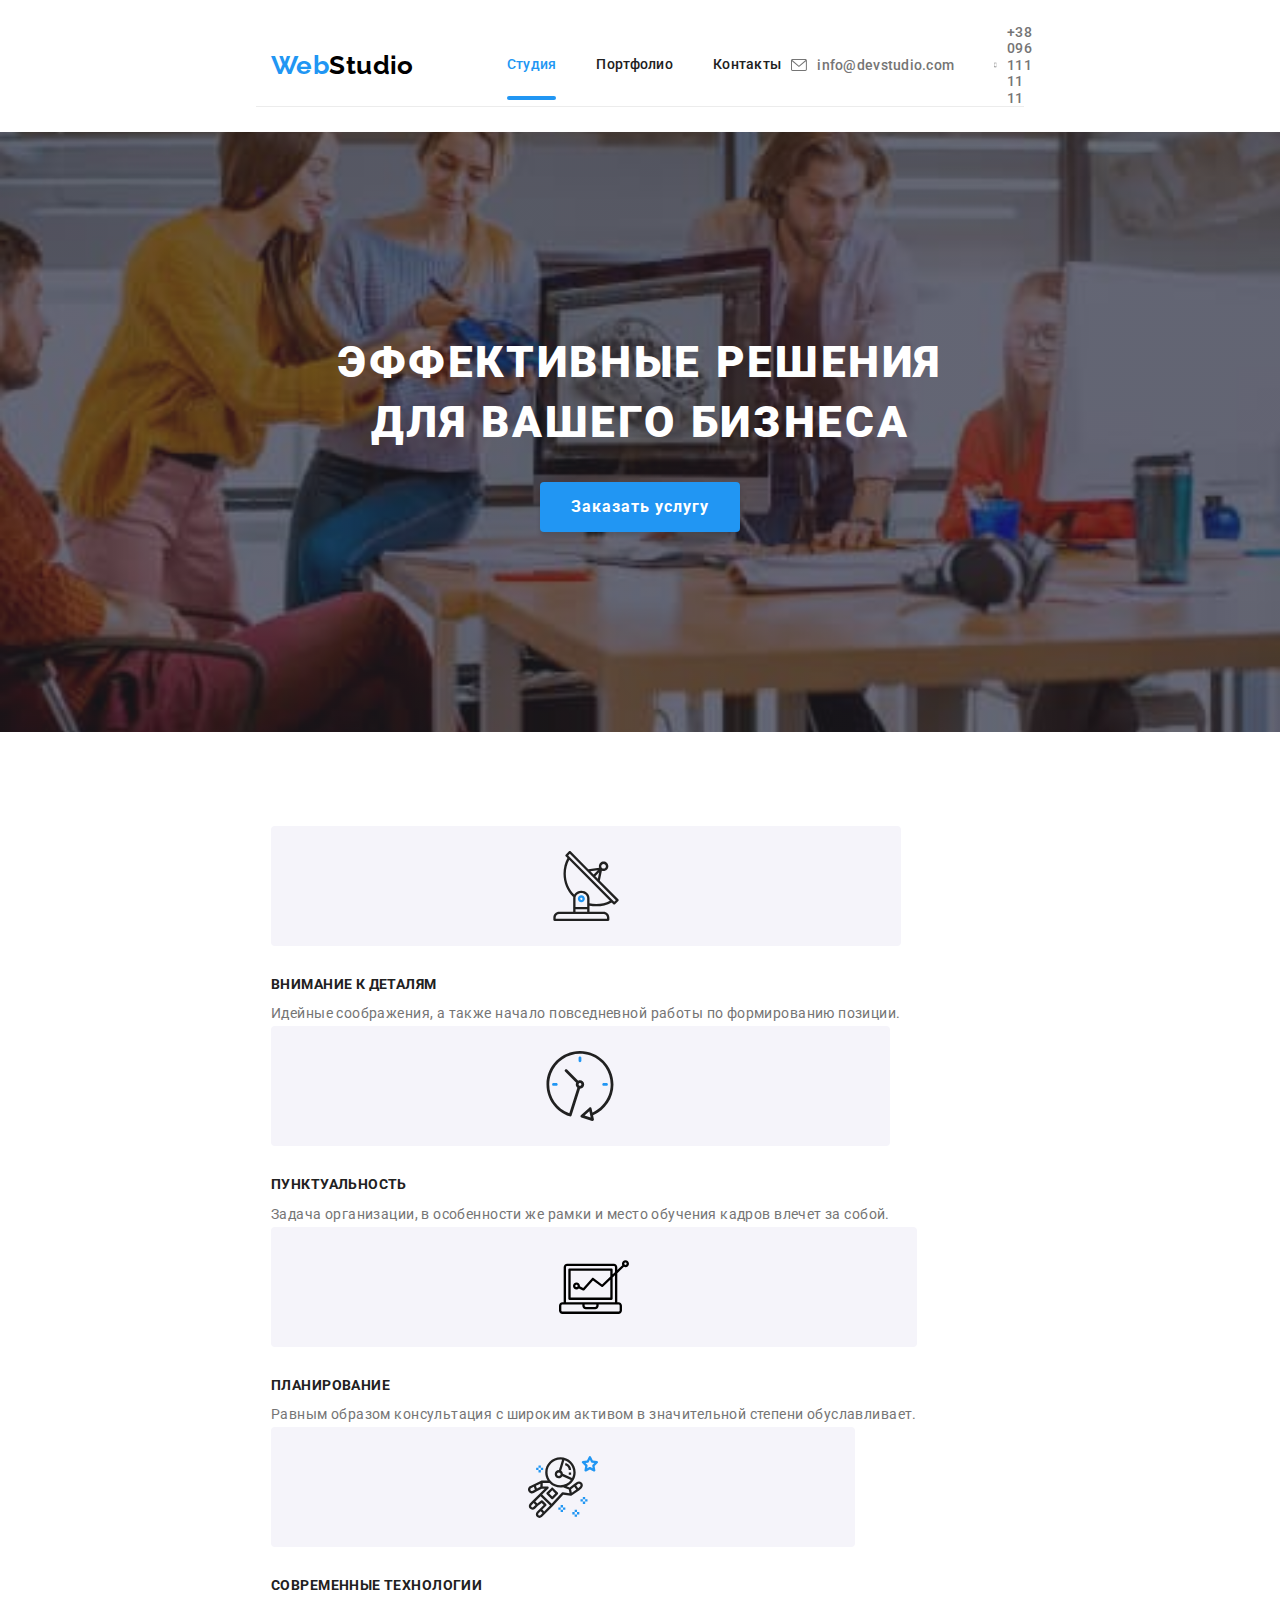
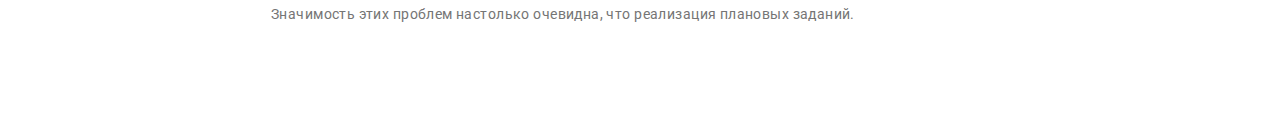
==== commit 8bf49d58: "add mobile-menu" ====
--- a/index.html
+++ b/index.html
@@ -99,6 +99,7 @@
               </li>
             </ul>
             <div class="contact-mobile">
+              <div class="contact-mobile__mobile-list"> 
               <ul class="contact__mobile-list list">
                 <li class="contact__mobile-item">
                   <a
@@ -115,9 +116,10 @@
                   >
                 </li>
               </ul>
-            </div>
-
-            <ul class="social-list list">
+              </div>
+            
+<div class="contact-mobile__social-list">
+            <ul class="social-list__mobile list">
               <li class="social-list__mobile-item">
                 <a class="social-list__mobile-link link" href="">Instagram</a>
               </li>
@@ -131,6 +133,8 @@
                 <a class="social-list__mobile-link link" href="">LinkedIn</a>
               </li>
             </ul>
+            </div>
+            </div>
           </div>
         </div>
       </div>
--- a/css/main.min.css
+++ b/css/main.min.css
@@ -1 +1 @@
-:root{--primary-font: "Roboto", sans-serif;--text-color: #757575;--title-color: #212121;--accent-color: #2196f3;--background-color: #ffffff;--second-title: #ffffff;--border-color: #ececec;--properties-color: E5E5E5;--team-color: #f5f4fa;--buttom-color: #f5f4fa;--color-link-icom: #afb1b8;--backround-second-color: #2f303a;--transition-duration: 250ms;--transition-function: cubic-bezier(0.4, 0, 0.2, 1)}.visually-hidden{position:absolute;width:1px;height:1px;margin:-1px;border:0;padding:0;white-space:nowrap;clip-path:inset(100%);clip:rect(0 0 0 0);overflow:hidden}.btn-nav__item,.social-list__link,.clients-link,.social-list-link,.modal-form-chec-desk,.modal-close-btn{display:flex;align-items:center;justify-content:center}body{font-family:var(--primary-font);font-size:14px;letter-spacing:.03em;background-color:var(--background-color)}h1,h2,h3,h4,h5,h6,p{margin:0}.list{list-style:none;padding-left:0;margin:0}.link{text-decoration:none;color:inherit}img{display:block;max-width:100%;height:auto}button{cursor:pointer}address{font-style:normal}.section{padding-top:94px;padding-bottom:94px}.container{padding-left:15px;padding-right:15px}@media screen and (min-width: 480px){.container{width:480px;margin-left:auto;margin-right:auto}}@media screen and (min-width: 768px){.container{width:768px}}@media screen and (min-width: 1600px){.container{width:1200px}}@media screen and (max-width: 768px){.mobile-menu{position:fixed;width:100%;height:100%;z-index:1000;top:0;left:0;background-color:var(--background-color);box-shadow:0 0 0 100vmax rgba(0,0,0,.5);opacity:0;visibility:hidden;pointer-events:none;transition:opacity 500ms linear,visibility 500ms linear}.mobile-menu.is-open{opacity:1;visibility:visible;pointer-events:auto}.mobile-menu__container{width:100%;height:796px;position:relative;padding-left:40px;padding-top:48px;padding-bottom:48px}.mobile-menu__close-btn{position:absolute;top:21px;right:25px;background-color:rgba(0,0,0,0);border:none;padding:0;line-height:0}}.nav__mobile-link{font-weight:500;font-size:40px;line-height:1.18;letter-spacing:.02em;color:var(--title-color);transition:color var(--transition-duration) var(--transition-function)}.nav__mobile-link:hover,.nav__mobile-link:focus{color:var(--accent-color)}.nav__mobile-item:not(:last-child){margin-bottom:35px}.current{color:var(--accent-color)}.contact__mobile-link{font-weight:500;letter-spacing:.02em;color:var(--text-color)}.contact__mobile-link.contact__mail{font-size:24px;line-height:1.17}.contact__mobile-link.contact__tel{font-size:34px;line-height:1.18;margin-bottom:32px}.contact__mobile-link:hover,.contact__mobile-link:focus{color:var(--accent-color)}.social-list__mobile-link{font-weight:500;font-size:18px;line-height:1.22;letter-spacing:.02em;color:var(--accent-color)}.contact-mobile{margin-top:302px}@media screen and (min-width: 768px){.mobile-menu{display:none}}.modal-btm{font-size:16px;font-weight:700;line-height:1.875;letter-spacing:.06em;color:var(--second-title);background-color:#2196f3;box-shadow:0px 4px 4px rgba(0,0,0,.15);border-radius:4px;border:none;min-width:200px;padding-top:10px;padding-bottom:10px;padding-left:30px;padding-right:30px;transition:color var(--transition-duration) var(--transition-function)}.modal-btm:hover,.modal-btm:focus{color:var(--title-color)}.backdrop{position:fixed;z-index:100;top:0;left:0;width:100%;height:100%;background-color:rgba(0,0,0,.2);transition:opacity var(--transition-duration) var(--transition-function),visibility var(--transition-duration) var(--transition-function)}.backdrop.is-hidden{opacity:0;visibility:hidden;pointer-events:none}.modal{position:absolute;top:50%;left:50%;transform:translate(-50%, -50%);width:528px;background-color:#fff;box-shadow:0px 1px 3px rgba(0,0,0,.12),0px 1px 1px rgba(0,0,0,.14),0px 2px 1px rgba(0,0,0,.2);border-radius:4px;padding:40px}.modal-close-btn{position:absolute;top:10px;right:10px;width:30px;height:30px;border-radius:50%;background-color:rgba(0,0,0,0);border:1px solid rgba(0,0,0,.1);padding:0}.modal-close-btn-icon{fill:var(--title-color);transition:fill var(--transition-duration) var(--transition-function)}.modal-close-btn:hover .modal-close-btn-icon,.modal-close-btn:focus .modal-close-btn-icon{fill:var(--accent-color)}.modal-form{display:flex;flex-direction:column}.modal-form-input{width:100%;height:40px;border:1px solid rgba(33,33,33,.2);border-radius:4px;padding-left:42px;transition:border-color var(--transition-duration) var(--transition-function);cursor:pointer}.modal-form-input:focus{outline:none;border-color:var(--accent-color)}.modal-text{display:block;font-size:20px;font-weight:700;line-height:1.172;letter-spacing:.03em;text-align:center;color:var(--title-color);margin-bottom:12px}.modal-form-input-desk{display:block;font-size:12px;line-height:1.17;letter-spacing:.01em;color:var(--text-color);margin-bottom:4px}.modal-form-field{margin-bottom:10px}.modal-form-field-message{margin-bottom:20px}.modal-form-input-wrapper{position:relative;margin-top:4px;margin-bottom:10px}.modal-form-input-icom{position:absolute;top:50%;left:15px;transform:translate(0, -50%);transition:fill var(--transition-duration) var(--transition-function)}.modal-form-input:focus+.modal-form-input-icom{fill:var(--accent-color)}.modal-form-message{display:block;width:100%;height:120px;padding:12px 16px;border:1px solid rgba(33,33,33,.2);border-radius:4px;resize:none;transition:border-color var(--transition-duration) var(--transition-function)}.modal-form-message:focus{outline:none;border-color:var(--accent-color)}.modal-form-message::placeholder{font-size:12px;line-height:1.17;letter-spacing:.01em;color:rgba(117,117,117,.5)}.modal-form-chec-desk::before{content:"";display:block;width:16px;height:15px;border-radius:4px;cursor:pointer;background-image:url(../images/check/border.svg);margin-right:7px}.model-form-chec:checked+.modal-form-chec-desk::before{background-image:url(../images/check/chec.svg);background-repeat:no-repeat;background-position:center;background-color:var(--accent-color);border-color:var(--accent-color)}.model-form-chec:focus+.modal-form-chec-desk::before{background-color:var(--accent-color)}.modal-form-chec-desk{justify-items:center;font-size:14px;line-height:1.7;letter-spacing:.03em;color:var(--text-color);margin-bottom:30px}.modal-form-chec-link{color:var(--accent-color)}.modal-form-submit{align-self:center;font-size:16px;font-weight:700;line-height:1.875;letter-spacing:.06em;color:var(--second-title);background-color:var(--accent-color);border-radius:4px;border:none;min-width:200px;padding-top:10px;padding-bottom:10px;padding-left:52px;padding-right:52px;transition:box-shadow var(--transition-duration) var(--transition-function)}.modal-form-submit:hover,.modal-form-submit:focus{box-shadow:0px 4px 4px rgba(0,0,0,.15)}@media screen and (max-width: 767px){.site-list{display:none}.contact{display:none}.mobile-menu-open{background-color:rgba(0,0,0,0);border:none;padding:0;line-height:0}}.top-header{background-color:var(--background-color);padding-top:16px;padding-bottom:16px}.page-header-container{display:flex;align-items:center;justify-content:space-between;border-bottom:1px solid var(--border-color)}.logo{margin-right:93px;font-family:"Raleway",sans-serif;font-weight:700;font-size:24px;line-height:1.17;color:#000}.logo--accent{color:var(--accent-color)}@media screen and (min-width: 768px){.mobile-menu-open{display:none}.nav{display:flex;align-items:center}.site-list{display:flex;align-items:center}.contact__table{display:block}.top-header{background-color:var(--background-color);padding-top:26px;padding-bottom:26px}.logo{margin-right:87px;font-family:"Raleway",sans-serif;font-weight:700;font-size:24px;line-height:1.17;color:#000}.site-item:not(:last-child){margin-right:50px}.site-link{position:relative;font-weight:500;line-height:1.17;letter-spacing:.02em;color:var(--title-color);transition:color var(--transition-duration) var(--transition-function)}.site-link:hover,.site-link:focus{color:var(--accent-color)}.site-link.current::before{content:"";height:4px;background-color:var(--accent-color);border-radius:2px;position:absolute;width:100%;bottom:-28px}.current{color:var(--accent-color)}.contact-link{display:flex;align-items:center;font-weight:500;font-size:12px;line-height:1.17;letter-spacing:.02em;color:var(--text-color);transition:color var(--transition-duration) var(--transition-function)}.contact-link:hover,.contact-link:focus{color:var(--accent-color)}.contact-item-phone{margin-top:10px}.icon-envelope{width:16px;height:12px;fill:currentColor;margin-right:8px}.icon-smartphone{width:10px;height:16px;fill:currentColor;margin-right:8px}}@media screen and (min-width: 1200px){.top-header{padding-top:24px;padding-bottom:25px}.contact{display:flex;align-items:center}.logo{margin-right:93px;font-size:26px;line-height:1.17}.site-item:not(:last-child){margin-right:40px}.site-link{line-height:1.14}.contact-link{font-size:14px}.contact-link-mail{margin-right:30px;margin-left:10px}.contact-item-phone{margin-left:10px;margin-top:0}.icon-envelope{margin-right:10px}.icon-smartphone{margin-right:10px}}@media screen and (max-width: 767px){.hero{padding-top:118px;padding-bottom:198px;text-align:center;background-image:linear-gradient(rgba(47, 48, 58, 0.4), rgba(47, 48, 58, 0.4)),url(../../images/hero/bg-mobile@1x.jpg);background-size:cover;background-repeat:no-repeat;background-position:center;margin-left:auto;margin-right:auto;background-color:#c4c4c4}.main-title{font-weight:900;font-size:26px;line-height:42px;text-align:center;align-items:center;letter-spacing:.06em;text-transform:uppercase;color:var(--second-title);width:360px;margin-left:auto;margin-right:auto;margin-bottom:30px}}@media screen and (min-width: 768px){.hero{padding-top:118px;padding-bottom:198px;text-align:center;background-image:linear-gradient(rgba(47, 48, 58, 0.4), rgba(47, 48, 58, 0.4)),url(../../images/hero/bg-mobile@1x.jpg);background-size:cover;background-repeat:no-repeat;background-position:center;margin-left:auto;margin-right:auto;background-color:#c4c4c4}.main-title{font-weight:900;font-size:26px;line-height:42px;text-align:center;align-items:center;letter-spacing:.06em;text-transform:uppercase;color:var(--second-title);width:360px;margin-left:auto;margin-right:auto;margin-bottom:30px}}@media screen and (min-width: 1200px){.hero{padding-top:200px;padding-bottom:200px;text-align:center;background-image:linear-gradient(rgba(47, 48, 58, 0.4), rgba(47, 48, 58, 0.4)),url(../../images/hero/bg-mobile@1x.jpg);background-size:cover;background-repeat:no-repeat;background-position:center;min-width:768px;margin-left:auto;margin-right:auto;background-color:#c4c4c4}.main-title{font-size:44px;font-weight:900;line-height:1.3636363636;text-align:center;align-items:center;letter-spacing:.06em;text-transform:uppercase;color:var(--second-title);width:696px;margin-left:auto;margin-right:auto;margin-bottom:30px}}@media screen and (min-device-pixel-ratio: 2)and (max-width: 768px),screen and (min-resolution: 192dpi)and (max-width: 768px),screen and (min-resolution: 2dppx)and (max-width: 768px){.hero{background-image:url(../../images/hero/bg-mobile@2x.jpg)}}@media screen and (max-width: 768px){.hero{background-image:url(../../images/hero/bg-table@1x.jpg)}}@media screen and (min-device-pixel-ratio: 2)and (min-width: 768px),screen and (min-resolution: 192dpi)and (min-width: 768px),screen and (min-resolution: 2dppx)and (min-width: 768px){.hero{background-image:url(../../images/hero/bg-table@2x.jpg)}}@media screen and (max-width: 1200px){.hero{background-image:url(../../images/hero/bg-desktop@1x.jpg)}}@media screen and (min-device-pixel-ratio: 2)and (min-width: 1200px),screen and (min-resolution: 192dpi)and (min-width: 1200px),screen and (min-resolution: 2dppx)and (min-width: 1200px){.hero{background-image:url(../../images/hero/bg-desktop@2x.jpg)}}@media screen and (max-width: 767px){.properties{background-color:var(--properties-color)}.properties-item{text-align:center}.properties-list:not(:last-child){margin-bottom:30px}.properties-title-text{font-size:14px;font-weight:700;line-height:1.1428571429;text-transform:uppercase;color:var(--title-color);margin-top:30px}.properties-text{line-height:1.71;color:var(--text-color);margin-top:10px}.propertires-list{align-items:center}}.activity{padding-top:0px}.activity-item{display:flex;flex-wrap:wrap;gap:30px;margin-top:50px}.activity-list{position:relative}.activity-text{font-weight:700;font-size:14px;line-height:1.17;letter-spacing:.03em;text-transform:uppercase;color:var(--second-title);width:370px;height:70px;background-color:rgba(47,48,58,.8);padding-top:27px;text-align:center;position:absolute;bottom:0;left:0}.team{background-color:var(--team-color)}.team-item{display:flex;justify-content:space-between;margin-top:50px}.team-list{box-shadow:0px 1px 3px rgba(0,0,0,.12),0px 1px 1px rgba(0,0,0,.14),0px 2px 1px rgba(0,0,0,.2);border-radius:0px 0px 4px 4px;background-color:#fff}.title{font-size:36px;font-weight:700;line-height:1.1719444444;text-align:center}.name-container{padding-top:30px;padding-bottom:30px}.name-title{font-size:16px;font-weight:500;line-height:1.171875;text-align:center;color:var(--title-color)}.name-text{font-size:16px;font-weight:400;line-height:1.171875;text-align:center;color:var(--text-color);margin-top:10px}.social-list{display:flex;justify-content:center;gap:10px;margin-top:16px}.social-list-link{width:44px;height:44px;border-radius:50%;color:var(--color-link-icom);transition:background-color var(--transition-duration) var(--transition-function),color var(--transition-duration) var(--transition-function)}.social-list-link:hover,.social-list-link:focus{background-color:var(--accent-color);color:var(--team-color)}.social-list-icom{fill:currentColor}.clients-item{display:flex;justify-content:center;gap:30px;margin-top:50px}.clients-link{width:170px;height:92px;border:1px solid;border-radius:4px;border-color:var(--color-link-icom);color:var(--color-link-icom);transition:border-color var(--transition-duration) var(--transition-function),color var(--transition-duration) var(--transition-function)}.clients-link:hover,.clients-link:focus{border-color:var(--accent-color);color:var(--accent-color)}.clients-link-icom{fill:currentColor}footer{background-color:#2f303a;padding:60px 0}.logo-footer{margin-right:0px}.address{margin-top:20px}.address__item--mail{margin-top:9px}.address__item--phone{margin-top:9px}.logo--accent-second{color:#fff}.address__item{font-style:normal;font-weight:400;line-height:1.71;background:#2f303a}.address__link-light{color:var(--second-title)}.address__link-dark{color:rgba(255,255,255,.6);transition:color var(--transition-duration) var(--transition-function)}.address__link-dark:hover,.address__link-dark:focus{color:var(--accent-color)}.social-list__title{font-size:14px;font-weight:700;line-height:1.1721428571;letter-spacing:.03em;text-transform:uppercase;color:var(--second-title);margin-top:0%}.container-footer{display:flex;align-items:baseline}.container-footer--riht{margin-left:70px}.social-list{display:flex;justify-content:center;gap:10px;margin-top:20px}.social-list__link{width:44px;height:44px;border-radius:50%;background-color:rgba(255,255,255,.1);color:var(--second-title);transition:background-color var(--transition-duration) var(--transition-function)}.social-list__link:hover,.social-list__link:focus{background-color:var(--accent-color)}.social-list__icom{fill:currentColor}.footer-form-wrapper{margin-left:93px}.footer-form{display:flex;margin-top:20px}.footer-form-text{font-style:normal;font-weight:700;font-size:14px;line-height:1.14;letter-spacing:.03em;text-transform:uppercase;color:var(--second-title)}.footer-form-input{width:358px;height:50px;padding:15px 16px;border:1px solid rgba(255,255,255,.3);filter:drop-shadow(0px 4px 4px rgba(0, 0, 0, 0.15));border-radius:4px;margin-right:12px;background-color:var(--backround-second-color);color:var(--background-color);transition:border-color var(--transition-duration) var(--transition-function)}.footer-form-input:focus{outline:none;border-color:var(--accent-color)}.footer-form-input::placeholder{font-size:16px;line-height:1.25;letter-spacing:.03em;color:rgba(255,255,255,.6)}.footer-form-btn-icon{position:relative}.footer-form-submit{font-size:16px;font-weight:700;line-height:1.875;letter-spacing:.06em;color:var(--second-title);background-color:var(--accent-color);border-radius:4px;border:none;min-width:200px;height:50px;padding-left:28px;padding-right:62px;transition:box-shadow var(--transition-duration) var(--transition-function)}.footer-form-submit:hover,.footer-form-submit:focus{color:var(--title-color);box-shadow:0px 4px 4px rgba(0,0,0,.15)}.footer-btn-icon{position:absolute;margin-left:10px}.btn-nav__list:not(:last-child){margin-right:8px}button{font-family:inherit}.button{font-size:16px;font-weight:500;line-height:1.625;text-align:center;letter-spacing:.03em;color:var(--title-color);background-color:var(--buttom-color);border-radius:4px;border:1px solid rgba(0,0,0,0);padding-top:6px;padding-bottom:6px;padding-left:22px;padding-right:22px;transition:color var(--transition-duration) var(--transition-function),background-color var(--transition-duration) var(--transition-function),box-shadow var(--transition-duration) var(--transition-function)}.button:hover,.button:focus{color:#fff;background-color:#2196f3;box-shadow:0px 3px 1px rgba(0,0,0,.1),0px 1px 2px rgba(0,0,0,.08),0px 2px 2px rgba(0,0,0,.12)}.button--primery{background-color:var(--accent-color);color:var(--second-title)}.navigation-container{padding-top:20px;border:1px solid #eee;padding-bottom:20px}.navigation{display:flex;flex-wrap:wrap;gap:30px;margin-top:50px}.navigation__list{flex-basis:calc 13.3333333333}.navigation__link{display:block;transition:box-shadow var(--transition-duration) var(--transition-function)}.navigation__link:hover,.navigation__link:focus{box-shadow:0px 1px 1px rgba(0,0,0,.12),0px 4px 4px rgba(0,0,0,.06),1px 4px 6px rgba(0,0,0,.16)}.navigation-container__title{font-size:18px;font-weight:700;line-height:2;letter-spacing:.06em;padding-left:24px}.navigation-container__text{font-size:16px;font-weight:400;line-height:1.875;color:var(--text-color);margin-top:4px;padding-left:24px}.wrapper{position:relative;overflow:hidden}.wrapper__overlay{position:absolute;left:0;top:0;width:100%;height:294px;overflow:auto;transform:translate(0, 100%);transition:transform var(--transition-duration) var(--transition-function);font-size:18px;font-weight:400;line-height:1.5555555556;letter-spacing:.03em;color:var(--second-title);padding-top:63px;padding-left:24px;padding-bottom:63px;padding-right:24px;background-color:rgba(33,150,243,.9)}.navigation__link:hover .wrapper__overlay,.navigation__link:focus .wrapper__overlay{transform:translate(0, 0)}/*# sourceMappingURL=main.min.css.map */+:root{--primary-font: "Roboto", sans-serif;--text-color: #757575;--title-color: #212121;--accent-color: #2196f3;--background-color: #ffffff;--second-title: #ffffff;--border-color: #ececec;--properties-color: E5E5E5;--team-color: #f5f4fa;--buttom-color: #f5f4fa;--color-link-icom: #afb1b8;--backround-second-color: #2f303a;--transition-duration: 250ms;--transition-function: cubic-bezier(0.4, 0, 0.2, 1)}.visually-hidden{position:absolute;width:1px;height:1px;margin:-1px;border:0;padding:0;white-space:nowrap;clip-path:inset(100%);clip:rect(0 0 0 0);overflow:hidden}.btn-nav__item,.social-list__link,.clients-link,.social-list-link,.modal-form-chec-desk,.modal-close-btn{display:flex;align-items:center;justify-content:center}body{font-family:var(--primary-font);font-size:14px;letter-spacing:.03em;background-color:var(--background-color)}h1,h2,h3,h4,h5,h6,p{margin:0}.list{list-style:none;padding-left:0;margin:0}.link{text-decoration:none;color:inherit}img{display:block;max-width:100%;height:auto}button{cursor:pointer}address{font-style:normal}.section{padding-top:94px;padding-bottom:94px}.container{padding-left:15px;padding-right:15px}@media screen and (min-width: 480px){.container{width:480px;margin-left:auto;margin-right:auto}}@media screen and (min-width: 768px){.container{width:768px}}@media screen and (min-width: 1600px){.container{width:1200px}}@media screen and (max-width: 768px){.mobile-menu{position:fixed;width:100%;height:100%;z-index:1000;top:0;left:0;background-color:var(--background-color);box-shadow:0 0 0 100vmax rgba(0,0,0,.5);opacity:0;visibility:hidden;pointer-events:none;transition:opacity 500ms linear,visibility 500ms linear}.mobile-menu.is-open{opacity:1;visibility:visible;pointer-events:auto}.mobile-menu__container{width:100%;height:796px;position:relative;padding-left:40px;padding-top:48px;padding-bottom:48px;flex-direction:column;justify-content:space-between}.mobile-menu__close-btn{position:absolute;top:21px;right:25px;background-color:rgba(0,0,0,0);border:none;padding:0;line-height:0}}.nav__mobile-link{font-weight:500;font-size:40px;line-height:1.18;letter-spacing:.02em;color:var(--title-color);transition:color var(--transition-duration) var(--transition-function)}.nav__mobile-link:hover,.nav__mobile-link:focus{color:var(--accent-color)}.nav__mobile-item:not(:last-child){margin-bottom:35px}.current{color:var(--accent-color)}.contact-mobile{display:flex;flex-direction:column;justify-content:flex-end;margin-top:302px}.contact__mobile-link{font-weight:500;letter-spacing:.02em;color:var(--text-color)}.contact__mobile-link.contact__mail{font-size:24px;line-height:1.17}.contact__mobile-link.contact__tel{font-size:34px;line-height:1.18;margin-bottom:32px}.contact__mobile-link:hover,.contact__mobile-link:focus{color:var(--accent-color)}.social-list__mobile{display:flex;align-items:center;justify-content:space-between}.social-list__mobile-link{font-weight:500;font-size:18px;line-height:1.22;letter-spacing:.02em;color:var(--accent-color)}.social-list__mobile-item{position:relative}.social-list__mobile-item::after{content:"";position:absolute;width:22px;border:1px solid rgba(33,33,33,.2);transform:rotate(90deg);margin-left:10px}.contact-mobile__mobile-list{margin-bottom:64px}.contact__mobile-item:not(:last-child){margin-bottom:32px}@media screen and (min-width: 768px){.mobile-menu{display:none}}.modal-btm{font-size:16px;font-weight:700;line-height:1.875;letter-spacing:.06em;color:var(--second-title);background-color:#2196f3;box-shadow:0px 4px 4px rgba(0,0,0,.15);border-radius:4px;border:none;min-width:200px;padding-top:10px;padding-bottom:10px;padding-left:30px;padding-right:30px;transition:color var(--transition-duration) var(--transition-function)}.modal-btm:hover,.modal-btm:focus{color:var(--title-color)}.backdrop{position:fixed;z-index:100;top:0;left:0;width:100%;height:100%;background-color:rgba(0,0,0,.2);transition:opacity var(--transition-duration) var(--transition-function),visibility var(--transition-duration) var(--transition-function)}.backdrop.is-hidden{opacity:0;visibility:hidden;pointer-events:none}.modal{position:absolute;top:50%;left:50%;transform:translate(-50%, -50%);width:528px;background-color:#fff;box-shadow:0px 1px 3px rgba(0,0,0,.12),0px 1px 1px rgba(0,0,0,.14),0px 2px 1px rgba(0,0,0,.2);border-radius:4px;padding:40px}.modal-close-btn{position:absolute;top:10px;right:10px;width:30px;height:30px;border-radius:50%;background-color:rgba(0,0,0,0);border:1px solid rgba(0,0,0,.1);padding:0}.modal-close-btn-icon{fill:var(--title-color);transition:fill var(--transition-duration) var(--transition-function)}.modal-close-btn:hover .modal-close-btn-icon,.modal-close-btn:focus .modal-close-btn-icon{fill:var(--accent-color)}.modal-form{display:flex;flex-direction:column}.modal-form-input{width:100%;height:40px;border:1px solid rgba(33,33,33,.2);border-radius:4px;padding-left:42px;transition:border-color var(--transition-duration) var(--transition-function);cursor:pointer}.modal-form-input:focus{outline:none;border-color:var(--accent-color)}.modal-text{display:block;font-size:20px;font-weight:700;line-height:1.172;letter-spacing:.03em;text-align:center;color:var(--title-color);margin-bottom:12px}.modal-form-input-desk{display:block;font-size:12px;line-height:1.17;letter-spacing:.01em;color:var(--text-color);margin-bottom:4px}.modal-form-field{margin-bottom:10px}.modal-form-field-message{margin-bottom:20px}.modal-form-input-wrapper{position:relative;margin-top:4px;margin-bottom:10px}.modal-form-input-icom{position:absolute;top:50%;left:15px;transform:translate(0, -50%);transition:fill var(--transition-duration) var(--transition-function)}.modal-form-input:focus+.modal-form-input-icom{fill:var(--accent-color)}.modal-form-message{display:block;width:100%;height:120px;padding:12px 16px;border:1px solid rgba(33,33,33,.2);border-radius:4px;resize:none;transition:border-color var(--transition-duration) var(--transition-function)}.modal-form-message:focus{outline:none;border-color:var(--accent-color)}.modal-form-message::placeholder{font-size:12px;line-height:1.17;letter-spacing:.01em;color:rgba(117,117,117,.5)}.modal-form-chec-desk::before{content:"";display:block;width:16px;height:15px;border-radius:4px;cursor:pointer;background-image:url(../images/check/border.svg);margin-right:7px}.model-form-chec:checked+.modal-form-chec-desk::before{background-image:url(../images/check/chec.svg);background-repeat:no-repeat;background-position:center;background-color:var(--accent-color);border-color:var(--accent-color)}.model-form-chec:focus+.modal-form-chec-desk::before{background-color:var(--accent-color)}.modal-form-chec-desk{justify-items:center;font-size:14px;line-height:1.7;letter-spacing:.03em;color:var(--text-color);margin-bottom:30px}.modal-form-chec-link{color:var(--accent-color)}.modal-form-submit{align-self:center;font-size:16px;font-weight:700;line-height:1.875;letter-spacing:.06em;color:var(--second-title);background-color:var(--accent-color);border-radius:4px;border:none;min-width:200px;padding-top:10px;padding-bottom:10px;padding-left:52px;padding-right:52px;transition:box-shadow var(--transition-duration) var(--transition-function)}.modal-form-submit:hover,.modal-form-submit:focus{box-shadow:0px 4px 4px rgba(0,0,0,.15)}@media screen and (max-width: 767px){.site-list{display:none}.contact{display:none}.mobile-menu-open{background-color:rgba(0,0,0,0);border:none;padding:0;line-height:0}}.top-header{background-color:var(--background-color);padding-top:16px;padding-bottom:16px}.page-header-container{display:flex;align-items:center;justify-content:space-between;border-bottom:1px solid var(--border-color)}.logo{margin-right:93px;font-family:"Raleway",sans-serif;font-weight:700;font-size:24px;line-height:1.17;color:#000}.logo--accent{color:var(--accent-color)}@media screen and (min-width: 768px){.mobile-menu-open{display:none}.nav{display:flex;align-items:center}.site-list{display:flex;align-items:center}.contact__table{display:block}.top-header{background-color:var(--background-color);padding-top:26px;padding-bottom:26px}.logo{margin-right:87px;font-family:"Raleway",sans-serif;font-weight:700;font-size:24px;line-height:1.17;color:#000}.site-item:not(:last-child){margin-right:50px}.site-link{position:relative;font-weight:500;line-height:1.17;letter-spacing:.02em;color:var(--title-color);transition:color var(--transition-duration) var(--transition-function)}.site-link:hover,.site-link:focus{color:var(--accent-color)}.site-link.current::before{content:"";height:4px;background-color:var(--accent-color);border-radius:2px;position:absolute;width:100%;bottom:-28px}.current{color:var(--accent-color)}.contact-link{display:flex;align-items:center;font-weight:500;font-size:12px;line-height:1.17;letter-spacing:.02em;color:var(--text-color);transition:color var(--transition-duration) var(--transition-function)}.contact-link:hover,.contact-link:focus{color:var(--accent-color)}.contact-item-phone{margin-top:10px}.icon-envelope{width:16px;height:12px;fill:currentColor;margin-right:8px}.icon-smartphone{width:10px;height:16px;fill:currentColor;margin-right:8px}}@media screen and (min-width: 1200px){.top-header{padding-top:24px;padding-bottom:25px}.contact{display:flex;align-items:center}.logo{margin-right:93px;font-size:26px;line-height:1.17}.site-item:not(:last-child){margin-right:40px}.site-link{line-height:1.14}.contact-link{font-size:14px}.contact-link-mail{margin-right:30px;margin-left:10px}.contact-item-phone{margin-left:10px;margin-top:0}.icon-envelope{margin-right:10px}.icon-smartphone{margin-right:10px}}@media screen and (max-width: 767px){.hero{padding-top:118px;padding-bottom:198px;text-align:center;background-image:linear-gradient(rgba(47, 48, 58, 0.4), rgba(47, 48, 58, 0.4)),url(../../images/hero/bg-mobile@1x.jpg);background-size:cover;background-repeat:no-repeat;background-position:center;margin-left:auto;margin-right:auto;background-color:#c4c4c4}.main-title{font-weight:900;font-size:26px;line-height:42px;text-align:center;align-items:center;letter-spacing:.06em;text-transform:uppercase;color:var(--second-title);width:360px;margin-left:auto;margin-right:auto;margin-bottom:30px}}@media screen and (min-width: 768px){.hero{padding-top:118px;padding-bottom:198px;text-align:center;background-image:linear-gradient(rgba(47, 48, 58, 0.4), rgba(47, 48, 58, 0.4)),url(../../images/hero/bg-mobile@1x.jpg);background-size:cover;background-repeat:no-repeat;background-position:center;margin-left:auto;margin-right:auto;background-color:#c4c4c4}.main-title{font-weight:900;font-size:26px;line-height:42px;text-align:center;align-items:center;letter-spacing:.06em;text-transform:uppercase;color:var(--second-title);width:360px;margin-left:auto;margin-right:auto;margin-bottom:30px}}@media screen and (min-width: 1200px){.hero{padding-top:200px;padding-bottom:200px;text-align:center;background-image:linear-gradient(rgba(47, 48, 58, 0.4), rgba(47, 48, 58, 0.4)),url(../../images/hero/bg-mobile@1x.jpg);background-size:cover;background-repeat:no-repeat;background-position:center;min-width:768px;margin-left:auto;margin-right:auto;background-color:#c4c4c4}.main-title{font-size:44px;font-weight:900;line-height:1.3636363636;text-align:center;align-items:center;letter-spacing:.06em;text-transform:uppercase;color:var(--second-title);width:696px;margin-left:auto;margin-right:auto;margin-bottom:30px}}@media screen and (min-device-pixel-ratio: 2)and (max-width: 768px),screen and (min-resolution: 192dpi)and (max-width: 768px),screen and (min-resolution: 2dppx)and (max-width: 768px){.hero{background-image:url(../../images/hero/bg-mobile@2x.jpg)}}@media screen and (max-width: 768px){.hero{background-image:url(../../images/hero/bg-table@1x.jpg)}}@media screen and (min-device-pixel-ratio: 2)and (min-width: 768px),screen and (min-resolution: 192dpi)and (min-width: 768px),screen and (min-resolution: 2dppx)and (min-width: 768px){.hero{background-image:url(../../images/hero/bg-table@2x.jpg)}}@media screen and (max-width: 1200px){.hero{background-image:url(../../images/hero/bg-desktop@1x.jpg)}}@media screen and (min-device-pixel-ratio: 2)and (min-width: 1200px),screen and (min-resolution: 192dpi)and (min-width: 1200px),screen and (min-resolution: 2dppx)and (min-width: 1200px){.hero{background-image:url(../../images/hero/bg-desktop@2x.jpg)}}@media screen and (max-width: 767px){.properties{background-color:var(--properties-color)}.properties-item{text-align:center}.properties-list:not(:last-child){margin-bottom:30px}.properties-title-text{font-size:14px;font-weight:700;line-height:1.1428571429;text-transform:uppercase;color:var(--title-color);margin-top:30px}.properties-text{line-height:1.71;color:var(--text-color);margin-top:10px}.propertires-list{align-items:center}.properties-cards{display:flex;align-items:center;justify-content:center;height:120px;background-color:#f5f4fa;border-radius:4px}}@media screen and (min-width: 768px){.properties{background-color:var(--properties-color)}.properties-item{display:flex;flex-wrap:wrap;justify-content:space-between}.properties-list:not(:last-child){margin-right:30px}.properties-title-text{font-size:14px;font-weight:700;line-height:1.1428571429;text-transform:uppercase;color:var(--title-color);margin-top:30px}.properties-text{line-height:1.71;color:var(--text-color);margin-top:10px}.propertires-list{align-items:center}.properties-cards{display:flex;flex-wrap:wrap;justify-content:center;height:120px;background-color:#f5f4fa;border-radius:4px}}@media screen and (min-width: 1200px){.title-properties{font-size:36px;line-height:1.17;text-align:center;padding-top:0px}.properties{background-color:var(--properties-color)}.properties-item{display:flex;justify-content:space-between}.properties-list:not(:last-child){margin-right:30px}.properties-title-text{font-size:14px;font-weight:700;line-height:1.1721428571;text-transform:uppercase;color:var(--title-color);margin-top:30px}.properties-text{line-height:1.71;color:var(--text-color);margin-top:10px}.propertires-list{align-items:center}.properties-cards{display:flex;align-items:center;justify-content:center;height:120px;background-color:#f5f4fa;border-radius:4px}}.activity{padding-top:0px}.activity-item{display:flex;flex-wrap:wrap;gap:30px;margin-top:50px}.activity-list{position:relative}.activity-text{font-weight:700;font-size:14px;line-height:1.17;letter-spacing:.03em;text-transform:uppercase;color:var(--second-title);width:370px;height:70px;background-color:rgba(47,48,58,.8);padding-top:27px;text-align:center;position:absolute;bottom:0;left:0}.team{background-color:var(--team-color)}.team-item{display:flex;justify-content:space-between;margin-top:50px}.team-list{box-shadow:0px 1px 3px rgba(0,0,0,.12),0px 1px 1px rgba(0,0,0,.14),0px 2px 1px rgba(0,0,0,.2);border-radius:0px 0px 4px 4px;background-color:#fff}.title{font-size:36px;font-weight:700;line-height:1.1719444444;text-align:center}.name-container{padding-top:30px;padding-bottom:30px}.name-title{font-size:16px;font-weight:500;line-height:1.171875;text-align:center;color:var(--title-color)}.name-text{font-size:16px;font-weight:400;line-height:1.171875;text-align:center;color:var(--text-color);margin-top:10px}.social-list{display:flex;justify-content:center;gap:10px;margin-top:16px}.social-list-link{width:44px;height:44px;border-radius:50%;color:var(--color-link-icom);transition:background-color var(--transition-duration) var(--transition-function),color var(--transition-duration) var(--transition-function)}.social-list-link:hover,.social-list-link:focus{background-color:var(--accent-color);color:var(--team-color)}.social-list-icom{fill:currentColor}.clients-item{display:flex;justify-content:center;gap:30px;margin-top:50px}.clients-link{width:170px;height:92px;border:1px solid;border-radius:4px;border-color:var(--color-link-icom);color:var(--color-link-icom);transition:border-color var(--transition-duration) var(--transition-function),color var(--transition-duration) var(--transition-function)}.clients-link:hover,.clients-link:focus{border-color:var(--accent-color);color:var(--accent-color)}.clients-link-icom{fill:currentColor}footer{background-color:#2f303a;padding:60px 0}.logo-footer{margin-right:0px}.address{margin-top:20px}.address__item--mail{margin-top:9px}.address__item--phone{margin-top:9px}.logo--accent-second{color:#fff}.address__item{font-style:normal;font-weight:400;line-height:1.71;background:#2f303a}.address__link-light{color:var(--second-title)}.address__link-dark{color:rgba(255,255,255,.6);transition:color var(--transition-duration) var(--transition-function)}.address__link-dark:hover,.address__link-dark:focus{color:var(--accent-color)}.social-list__title{font-size:14px;font-weight:700;line-height:1.1721428571;letter-spacing:.03em;text-transform:uppercase;color:var(--second-title);margin-top:0%}.container-footer{display:flex;align-items:baseline}.container-footer--riht{margin-left:70px}.social-list{display:flex;justify-content:center;gap:10px;margin-top:20px}.social-list__link{width:44px;height:44px;border-radius:50%;background-color:rgba(255,255,255,.1);color:var(--second-title);transition:background-color var(--transition-duration) var(--transition-function)}.social-list__link:hover,.social-list__link:focus{background-color:var(--accent-color)}.social-list__icom{fill:currentColor}.footer-form-wrapper{margin-left:93px}.footer-form{display:flex;margin-top:20px}.footer-form-text{font-style:normal;font-weight:700;font-size:14px;line-height:1.14;letter-spacing:.03em;text-transform:uppercase;color:var(--second-title)}.footer-form-input{width:358px;height:50px;padding:15px 16px;border:1px solid rgba(255,255,255,.3);filter:drop-shadow(0px 4px 4px rgba(0, 0, 0, 0.15));border-radius:4px;margin-right:12px;background-color:var(--backround-second-color);color:var(--background-color);transition:border-color var(--transition-duration) var(--transition-function)}.footer-form-input:focus{outline:none;border-color:var(--accent-color)}.footer-form-input::placeholder{font-size:16px;line-height:1.25;letter-spacing:.03em;color:rgba(255,255,255,.6)}.footer-form-btn-icon{position:relative}.footer-form-submit{font-size:16px;font-weight:700;line-height:1.875;letter-spacing:.06em;color:var(--second-title);background-color:var(--accent-color);border-radius:4px;border:none;min-width:200px;height:50px;padding-left:28px;padding-right:62px;transition:box-shadow var(--transition-duration) var(--transition-function)}.footer-form-submit:hover,.footer-form-submit:focus{color:var(--title-color);box-shadow:0px 4px 4px rgba(0,0,0,.15)}.footer-btn-icon{position:absolute;margin-left:10px}.btn-nav__list:not(:last-child){margin-right:8px}button{font-family:inherit}.button{font-size:16px;font-weight:500;line-height:1.625;text-align:center;letter-spacing:.03em;color:var(--title-color);background-color:var(--buttom-color);border-radius:4px;border:1px solid rgba(0,0,0,0);padding-top:6px;padding-bottom:6px;padding-left:22px;padding-right:22px;transition:color var(--transition-duration) var(--transition-function),background-color var(--transition-duration) var(--transition-function),box-shadow var(--transition-duration) var(--transition-function)}.button:hover,.button:focus{color:#fff;background-color:#2196f3;box-shadow:0px 3px 1px rgba(0,0,0,.1),0px 1px 2px rgba(0,0,0,.08),0px 2px 2px rgba(0,0,0,.12)}.button--primery{background-color:var(--accent-color);color:var(--second-title)}.navigation-container{padding-top:20px;border:1px solid #eee;padding-bottom:20px}.navigation{display:flex;flex-wrap:wrap;gap:30px;margin-top:50px}.navigation__list{flex-basis:calc 13.3333333333}.navigation__link{display:block;transition:box-shadow var(--transition-duration) var(--transition-function)}.navigation__link:hover,.navigation__link:focus{box-shadow:0px 1px 1px rgba(0,0,0,.12),0px 4px 4px rgba(0,0,0,.06),1px 4px 6px rgba(0,0,0,.16)}.navigation-container__title{font-size:18px;font-weight:700;line-height:2;letter-spacing:.06em;padding-left:24px}.navigation-container__text{font-size:16px;font-weight:400;line-height:1.875;color:var(--text-color);margin-top:4px;padding-left:24px}.wrapper{position:relative;overflow:hidden}.wrapper__overlay{position:absolute;left:0;top:0;width:100%;height:294px;overflow:auto;transform:translate(0, 100%);transition:transform var(--transition-duration) var(--transition-function);font-size:18px;font-weight:400;line-height:1.5555555556;letter-spacing:.03em;color:var(--second-title);padding-top:63px;padding-left:24px;padding-bottom:63px;padding-right:24px;background-color:rgba(33,150,243,.9)}.navigation__link:hover .wrapper__overlay,.navigation__link:focus .wrapper__overlay{transform:translate(0, 0)}/*# sourceMappingURL=main.min.css.map */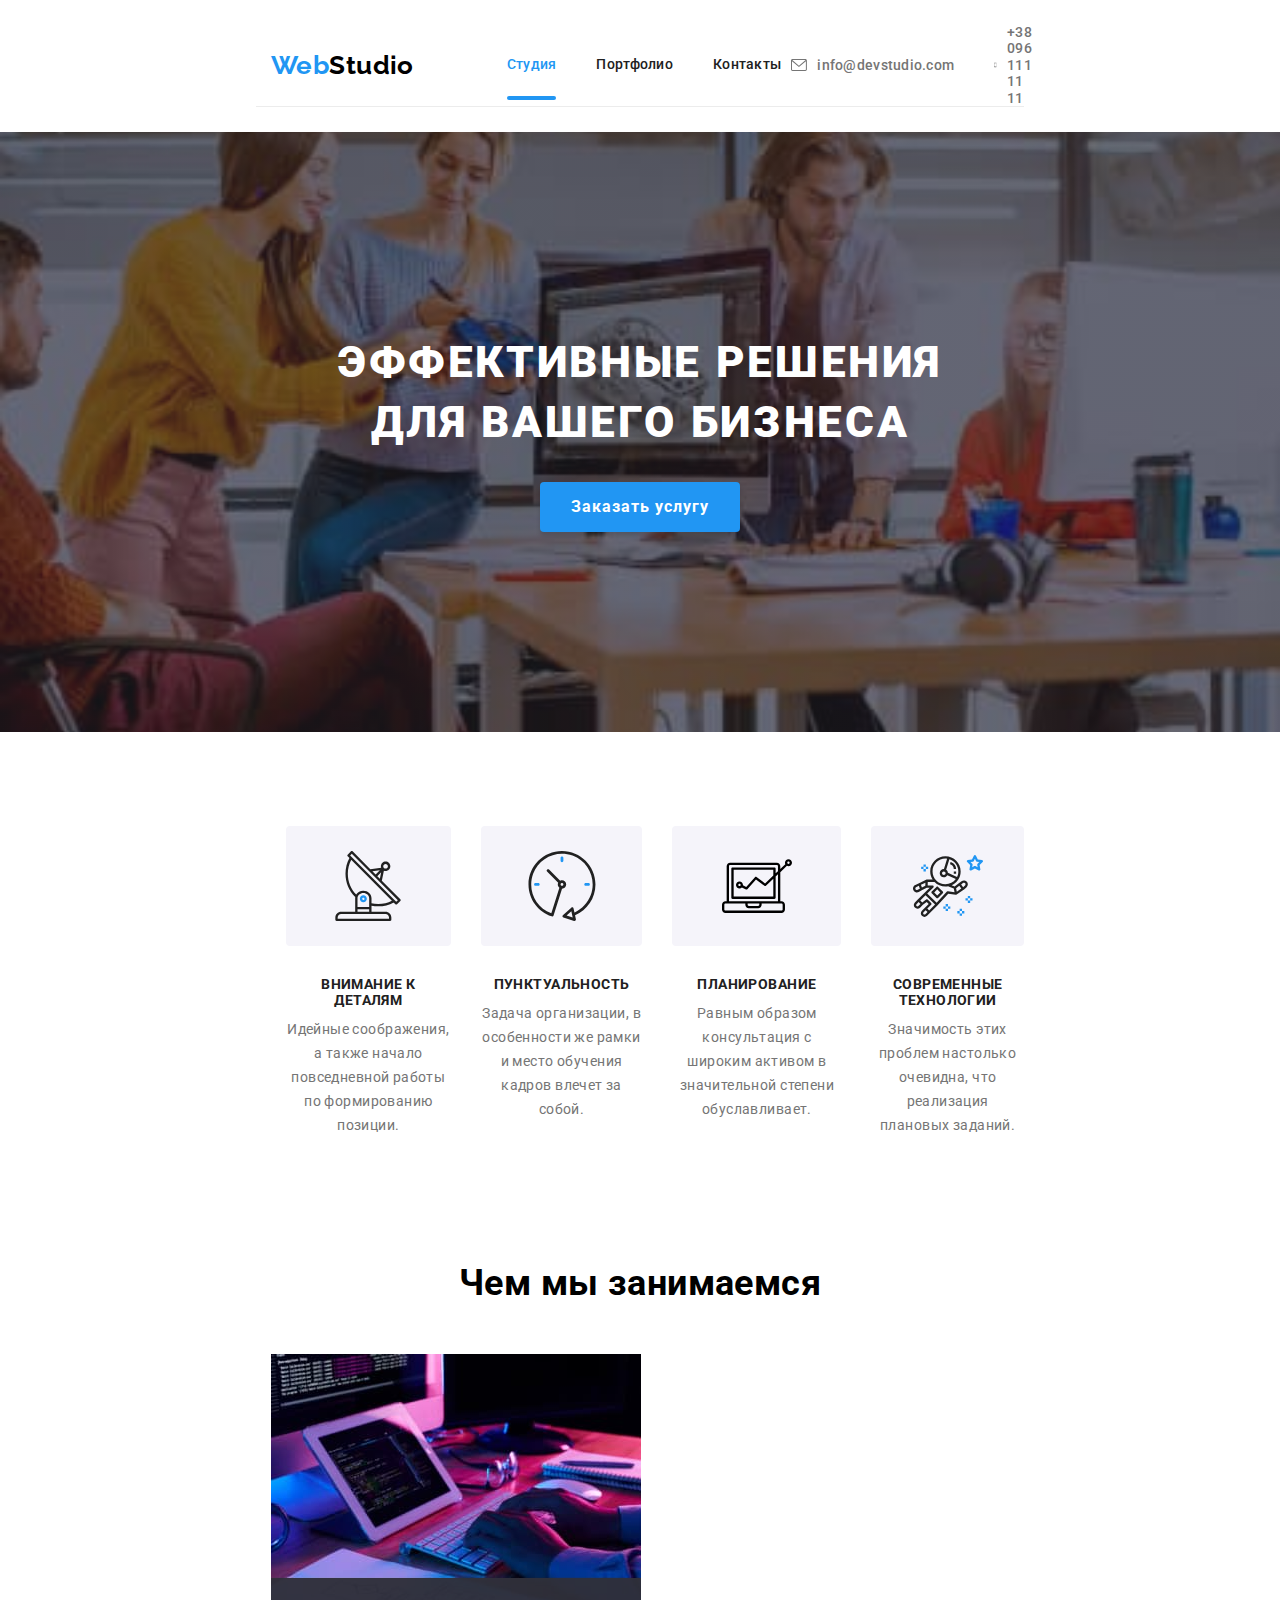
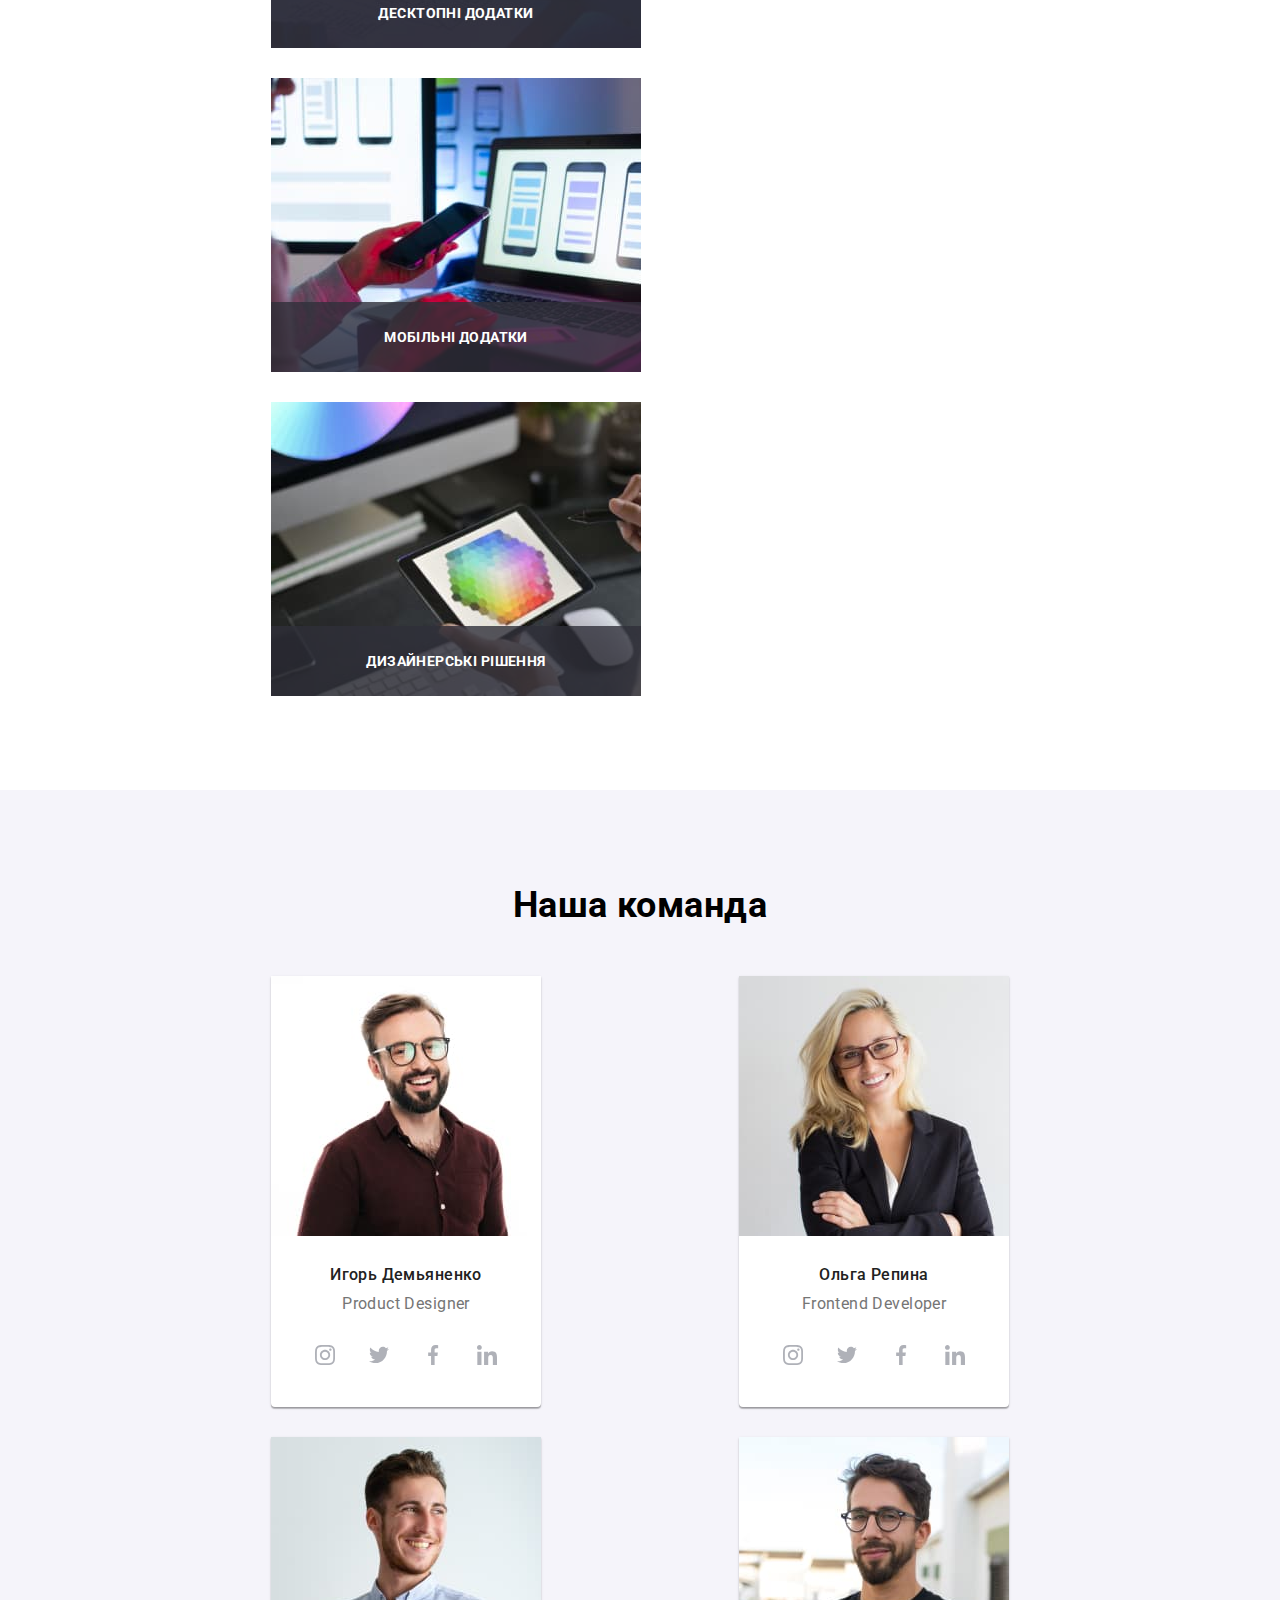
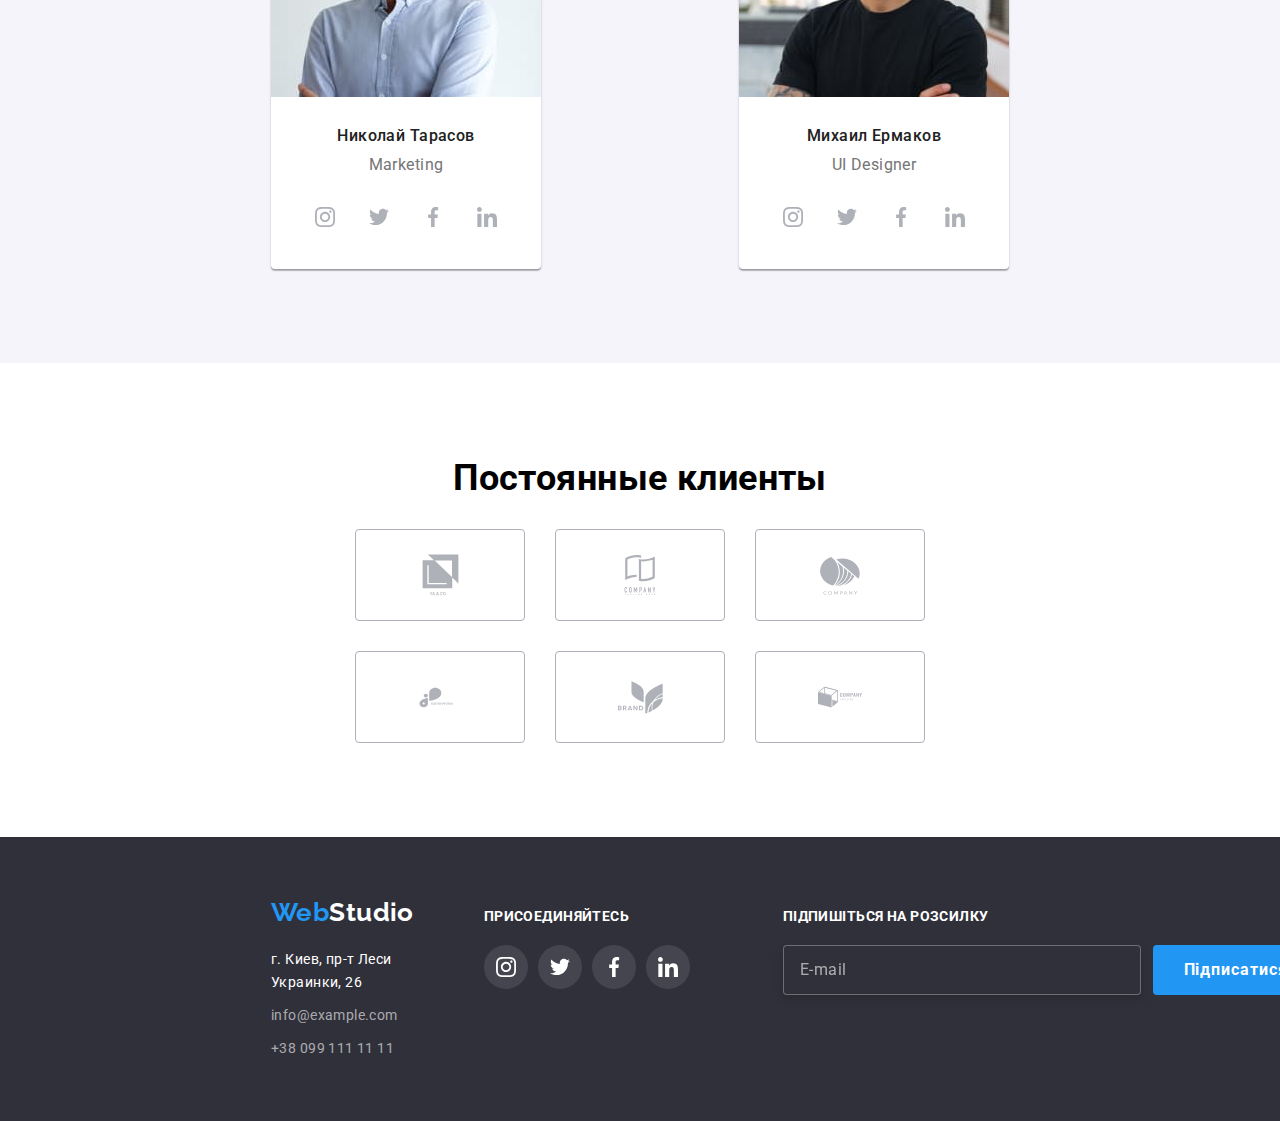
==== commit bfc19692: "add" ====
--- a/index.html
+++ b/index.html
@@ -99,41 +99,47 @@
               </li>
             </ul>
             <div class="contact-mobile">
-              <div class="contact-mobile__mobile-list"> 
-              <ul class="contact__mobile-list list">
-                <li class="contact__mobile-item">
-                  <a
-                    class="contact__mobile-link contact__tel link"
-                    href="tel:+380961111111"
-                    >+38 096 111 11 11</a
-                  >
-                </li>
-                <li class="contact__mobile-item">
-                  <a
-                    class="contact__mobile-link contact__mail link"
-                    href="mailto:info@devstudio.com"
-                    >info@devstudio.com</a
-                  >
-                </li>
-              </ul>
+              <div class="contact-mobile__mobile-list">
+                <ul class="contact__mobile-list list">
+                  <li class="contact__mobile-item">
+                    <a
+                      class="contact__mobile-link contact__tel link"
+                      href="tel:+380961111111"
+                      >+38 096 111 11 11</a
+                    >
+                  </li>
+                  <li class="contact__mobile-item">
+                    <a
+                      class="contact__mobile-link contact__mail link"
+                      href="mailto:info@devstudio.com"
+                      >info@devstudio.com</a
+                    >
+                  </li>
+                </ul>
               </div>
-            
-<div class="contact-mobile__social-list">
-            <ul class="social-list__mobile list">
-              <li class="social-list__mobile-item">
-                <a class="social-list__mobile-link link" href="">Instagram</a>
-              </li>
-              <li class="social-list__mobile-item">
-                <a class="social-list__mobile-link link" href="">Twitter</a>
-              </li>
-              <li class="social-list__mobile-item">
-                <a class="social-list__mobile-link link" href="">Facebook</a>
-              </li>
-              <li class="social-list__mobile-item">
-                <a class="social-list__mobile-link link" href="">LinkedIn</a>
-              </li>
-            </ul>
-            </div>
+
+              <div class="contact-mobile__social-list">
+                <ul class="social-list__mobile list">
+                  <li class="social-list__mobile-item">
+                    <a class="social-list__mobile-link link" href=""
+                      >Instagram</a
+                    >
+                  </li>
+                  <li class="social-list__mobile-item">
+                    <a class="social-list__mobile-link link" href="">Twitter</a>
+                  </li>
+                  <li class="social-list__mobile-item">
+                    <a class="social-list__mobile-link link" href=""
+                      >Facebook</a
+                    >
+                  </li>
+                  <li class="social-list__mobile-item">
+                    <a class="social-list__mobile-link link" href=""
+                      >LinkedIn</a
+                    >
+                  </li>
+                </ul>
+              </div>
             </div>
           </div>
         </div>
@@ -151,69 +157,71 @@
         </div>
       </section>
 
-    <!--Особенности-->
-    <section class="properties section">
+      <!--Особенности-->
+      <section class="properties section">
         <div class="container">
-    <!--скрытый h2-->
-    <h2 class="title-properties visually-hidden">Особенности</h2>
-          <ul class="properties-item properties-item-text list">
-            <li class="properties-list">
-              <div class="properties-cards">
-                <svg class="properties-icom" width="70" height="70">
-                  <use href="./images/sprite.svg#icon-antenna"></use>
-                </svg>
-              </div>
-              <h3 class="properties-title-text">Внимание к деталям</h3>
-              <p class="properties-text">
-                Идейные соображения, а также начало повседневной работы по
-                формированию позиции.
-              </p>
-            </li>
-
-            <li class="properties-list">
-              <div class="properties-cards">
-                <svg class="properties-icom" width="70" height="70">
-                  <use href="./images/sprite.svg#icon-clock"></use>
-                </svg>
-              </div>
-              <h3 class="properties-title-text">Пунктуальность</h3>
-              <p class="properties-text">
-                Задача организации, в особенности же рамки и место обучения
-                кадров влечет за собой.
-              </p>
-            </li>
-
-            <li class="properties-list">
-              <div class="properties-cards">
-                <svg class="properties-icom" width="70" height="70">
-                  <use href="./images/sprite.svg#icon-Vector"></use>
-                </svg>
-              </div>
-              <h3 class="properties-title-text">Планирование</h3>
-              <p class="properties-text">
-                Равным образом консультация с широким активом в значительной
-                степени обуславливает.
-              </p>
-            </li>
-
-            <li class="properties-list">
-              <div class="properties-cards">
-                <svg class="properties-icom" width="70" height="70">
-                  <use href="./images/sprite.svg#icon-astronaut"></use>
-                </svg>
-              </div>
-              <h3 class="properties-title-text">Современные технологии</h3>
-              <p class="properties-text">
-                Значимость этих проблем настолько очевидна, что реализация
-                плановых заданий.
-              </p>
-            </li>
-          </ul>
+          <!--скрытый h2-->
+          <h2 class="title-properties visually-hidden">Особенности</h2>
+          <div class="container container-properties">
+            <ul class="properties-item properties-item-text list">
+              <li class="properties-list">
+                <div class="properties-cards">
+                  <svg class="properties-icom" width="70" height="70">
+                    <use href="./images/sprite.svg#icon-antenna"></use>
+                  </svg>
+                </div>
+                <h3 class="properties-title-text">Внимание к деталям</h3>
+                <p class="properties-text">
+                  Идейные соображения, а также начало повседневной работы по
+                  формированию позиции.
+                </p>
+              </li>
+
+              <li class="properties-list">
+                <div class="properties-cards">
+                  <svg class="properties-icom" width="70" height="70">
+                    <use href="./images/sprite.svg#icon-clock"></use>
+                  </svg>
+                </div>
+                <h3 class="properties-title-text">Пунктуальность</h3>
+                <p class="properties-text">
+                  Задача организации, в особенности же рамки и место обучения
+                  кадров влечет за собой.
+                </p>
+              </li>
+
+              <li class="properties-list">
+                <div class="properties-cards">
+                  <svg class="properties-icom" width="70" height="70">
+                    <use href="./images/sprite.svg#icon-Vector"></use>
+                  </svg>
+                </div>
+                <h3 class="properties-title-text">Планирование</h3>
+                <p class="properties-text">
+                  Равным образом консультация с широким активом в значительной
+                  степени обуславливает.
+                </p>
+              </li>
+
+              <li class="properties-list">
+                <div class="properties-cards">
+                  <svg class="properties-icom" width="70" height="70">
+                    <use href="./images/sprite.svg#icon-astronaut"></use>
+                  </svg>
+                </div>
+                <h3 class="properties-title-text">Современные технологии</h3>
+                <p class="properties-text">
+                  Значимость этих проблем настолько очевидна, что реализация
+                  плановых заданий.
+                </p>
+              </li>
+            </ul>
+          </div>
         </div>
       </section>
 
-    <!--Чем мы занимаемся-->
-    <!-- <section class="activity section">
+      <!--Чем мы занимаемся-->
+      <section class="activity section">
         <div class="container">
           <h2 class="title">Чем мы занимаемся</h2>
           <ul class="activity-item list">
@@ -272,10 +280,10 @@
             </li>
           </ul>
         </div>
-      </section> -->
-
-    <!--Наша команда-->
-    <!-- <section class="team section">
+      </section>
+
+      <!--Наша команда-->
+      <section class="team section">
         <div class="container">
           <h2 class="title">Наша команда</h2>
           <ul class="team-item list">
@@ -479,8 +487,8 @@
                 />
                 <source
                   srcset="
-                    ./images/team/table/1x/ui-designer-desktop-table.jpg    1x,
-                    ./images/team/table/2x/ui-designer-desktop-table@2x.jpg 2x
+                    ./images/team/table/1x/ui-designer-table.jpg    1x,
+                    ./images/team/table/2x/ui-designer-table@2x.jpg 2x
                   "
                   media="(min-width:768px)"
                 />
@@ -531,9 +539,10 @@
             </li>
           </ul>
         </div>
-      </section> -->
-    <!--Постоянные клиенты-->
-    <!-- <section class="clients section">
+      </section>
+
+      <!--Постоянные клиенты-->
+      <section class="clients section">
         <div class="container">
           <h2 class="title">Постоянные клиенты</h2>
           <ul class="clients-item list">
@@ -582,10 +591,10 @@
           </ul>
         </div>
       </section>
-    </main> -->
+    </main>
 
     <!--Подвал страницы-->
-    <!-- <footer class="footer logo-footer">
+    <footer class="footer logo-footer">
       <div class="container container-footer">
         <div class="container-footer--left">
           <a class="link logo logo-footer" href="./index.html" lang="en">
@@ -764,7 +773,7 @@
           <button type="submit" class="modal-form-submit">Відправити</button>
         </form>
       </div>
-    </div> -->
+    </div>
 
     <script src="./js/mobile-menu.js"></script>
     <!-- <script src="./js/modal.js"></script> -->
--- a/css/main.min.css
+++ b/css/main.min.css
@@ -1 +1 @@
-:root{--primary-font: "Roboto", sans-serif;--text-color: #757575;--title-color: #212121;--accent-color: #2196f3;--background-color: #ffffff;--second-title: #ffffff;--border-color: #ececec;--properties-color: E5E5E5;--team-color: #f5f4fa;--buttom-color: #f5f4fa;--color-link-icom: #afb1b8;--backround-second-color: #2f303a;--transition-duration: 250ms;--transition-function: cubic-bezier(0.4, 0, 0.2, 1)}.visually-hidden{position:absolute;width:1px;height:1px;margin:-1px;border:0;padding:0;white-space:nowrap;clip-path:inset(100%);clip:rect(0 0 0 0);overflow:hidden}.btn-nav__item,.social-list__link,.clients-link,.social-list-link,.modal-form-chec-desk,.modal-close-btn{display:flex;align-items:center;justify-content:center}body{font-family:var(--primary-font);font-size:14px;letter-spacing:.03em;background-color:var(--background-color)}h1,h2,h3,h4,h5,h6,p{margin:0}.list{list-style:none;padding-left:0;margin:0}.link{text-decoration:none;color:inherit}img{display:block;max-width:100%;height:auto}button{cursor:pointer}address{font-style:normal}.section{padding-top:94px;padding-bottom:94px}.container{padding-left:15px;padding-right:15px}@media screen and (min-width: 480px){.container{width:480px;margin-left:auto;margin-right:auto}}@media screen and (min-width: 768px){.container{width:768px}}@media screen and (min-width: 1600px){.container{width:1200px}}@media screen and (max-width: 768px){.mobile-menu{position:fixed;width:100%;height:100%;z-index:1000;top:0;left:0;background-color:var(--background-color);box-shadow:0 0 0 100vmax rgba(0,0,0,.5);opacity:0;visibility:hidden;pointer-events:none;transition:opacity 500ms linear,visibility 500ms linear}.mobile-menu.is-open{opacity:1;visibility:visible;pointer-events:auto}.mobile-menu__container{width:100%;height:796px;position:relative;padding-left:40px;padding-top:48px;padding-bottom:48px;flex-direction:column;justify-content:space-between}.mobile-menu__close-btn{position:absolute;top:21px;right:25px;background-color:rgba(0,0,0,0);border:none;padding:0;line-height:0}}.nav__mobile-link{font-weight:500;font-size:40px;line-height:1.18;letter-spacing:.02em;color:var(--title-color);transition:color var(--transition-duration) var(--transition-function)}.nav__mobile-link:hover,.nav__mobile-link:focus{color:var(--accent-color)}.nav__mobile-item:not(:last-child){margin-bottom:35px}.current{color:var(--accent-color)}.contact-mobile{display:flex;flex-direction:column;justify-content:flex-end;margin-top:302px}.contact__mobile-link{font-weight:500;letter-spacing:.02em;color:var(--text-color)}.contact__mobile-link.contact__mail{font-size:24px;line-height:1.17}.contact__mobile-link.contact__tel{font-size:34px;line-height:1.18;margin-bottom:32px}.contact__mobile-link:hover,.contact__mobile-link:focus{color:var(--accent-color)}.social-list__mobile{display:flex;align-items:center;justify-content:space-between}.social-list__mobile-link{font-weight:500;font-size:18px;line-height:1.22;letter-spacing:.02em;color:var(--accent-color)}.social-list__mobile-item{position:relative}.social-list__mobile-item::after{content:"";position:absolute;width:22px;border:1px solid rgba(33,33,33,.2);transform:rotate(90deg);margin-left:10px}.contact-mobile__mobile-list{margin-bottom:64px}.contact__mobile-item:not(:last-child){margin-bottom:32px}@media screen and (min-width: 768px){.mobile-menu{display:none}}.modal-btm{font-size:16px;font-weight:700;line-height:1.875;letter-spacing:.06em;color:var(--second-title);background-color:#2196f3;box-shadow:0px 4px 4px rgba(0,0,0,.15);border-radius:4px;border:none;min-width:200px;padding-top:10px;padding-bottom:10px;padding-left:30px;padding-right:30px;transition:color var(--transition-duration) var(--transition-function)}.modal-btm:hover,.modal-btm:focus{color:var(--title-color)}.backdrop{position:fixed;z-index:100;top:0;left:0;width:100%;height:100%;background-color:rgba(0,0,0,.2);transition:opacity var(--transition-duration) var(--transition-function),visibility var(--transition-duration) var(--transition-function)}.backdrop.is-hidden{opacity:0;visibility:hidden;pointer-events:none}.modal{position:absolute;top:50%;left:50%;transform:translate(-50%, -50%);width:528px;background-color:#fff;box-shadow:0px 1px 3px rgba(0,0,0,.12),0px 1px 1px rgba(0,0,0,.14),0px 2px 1px rgba(0,0,0,.2);border-radius:4px;padding:40px}.modal-close-btn{position:absolute;top:10px;right:10px;width:30px;height:30px;border-radius:50%;background-color:rgba(0,0,0,0);border:1px solid rgba(0,0,0,.1);padding:0}.modal-close-btn-icon{fill:var(--title-color);transition:fill var(--transition-duration) var(--transition-function)}.modal-close-btn:hover .modal-close-btn-icon,.modal-close-btn:focus .modal-close-btn-icon{fill:var(--accent-color)}.modal-form{display:flex;flex-direction:column}.modal-form-input{width:100%;height:40px;border:1px solid rgba(33,33,33,.2);border-radius:4px;padding-left:42px;transition:border-color var(--transition-duration) var(--transition-function);cursor:pointer}.modal-form-input:focus{outline:none;border-color:var(--accent-color)}.modal-text{display:block;font-size:20px;font-weight:700;line-height:1.172;letter-spacing:.03em;text-align:center;color:var(--title-color);margin-bottom:12px}.modal-form-input-desk{display:block;font-size:12px;line-height:1.17;letter-spacing:.01em;color:var(--text-color);margin-bottom:4px}.modal-form-field{margin-bottom:10px}.modal-form-field-message{margin-bottom:20px}.modal-form-input-wrapper{position:relative;margin-top:4px;margin-bottom:10px}.modal-form-input-icom{position:absolute;top:50%;left:15px;transform:translate(0, -50%);transition:fill var(--transition-duration) var(--transition-function)}.modal-form-input:focus+.modal-form-input-icom{fill:var(--accent-color)}.modal-form-message{display:block;width:100%;height:120px;padding:12px 16px;border:1px solid rgba(33,33,33,.2);border-radius:4px;resize:none;transition:border-color var(--transition-duration) var(--transition-function)}.modal-form-message:focus{outline:none;border-color:var(--accent-color)}.modal-form-message::placeholder{font-size:12px;line-height:1.17;letter-spacing:.01em;color:rgba(117,117,117,.5)}.modal-form-chec-desk::before{content:"";display:block;width:16px;height:15px;border-radius:4px;cursor:pointer;background-image:url(../images/check/border.svg);margin-right:7px}.model-form-chec:checked+.modal-form-chec-desk::before{background-image:url(../images/check/chec.svg);background-repeat:no-repeat;background-position:center;background-color:var(--accent-color);border-color:var(--accent-color)}.model-form-chec:focus+.modal-form-chec-desk::before{background-color:var(--accent-color)}.modal-form-chec-desk{justify-items:center;font-size:14px;line-height:1.7;letter-spacing:.03em;color:var(--text-color);margin-bottom:30px}.modal-form-chec-link{color:var(--accent-color)}.modal-form-submit{align-self:center;font-size:16px;font-weight:700;line-height:1.875;letter-spacing:.06em;color:var(--second-title);background-color:var(--accent-color);border-radius:4px;border:none;min-width:200px;padding-top:10px;padding-bottom:10px;padding-left:52px;padding-right:52px;transition:box-shadow var(--transition-duration) var(--transition-function)}.modal-form-submit:hover,.modal-form-submit:focus{box-shadow:0px 4px 4px rgba(0,0,0,.15)}@media screen and (max-width: 767px){.site-list{display:none}.contact{display:none}.mobile-menu-open{background-color:rgba(0,0,0,0);border:none;padding:0;line-height:0}}.top-header{background-color:var(--background-color);padding-top:16px;padding-bottom:16px}.page-header-container{display:flex;align-items:center;justify-content:space-between;border-bottom:1px solid var(--border-color)}.logo{margin-right:93px;font-family:"Raleway",sans-serif;font-weight:700;font-size:24px;line-height:1.17;color:#000}.logo--accent{color:var(--accent-color)}@media screen and (min-width: 768px){.mobile-menu-open{display:none}.nav{display:flex;align-items:center}.site-list{display:flex;align-items:center}.contact__table{display:block}.top-header{background-color:var(--background-color);padding-top:26px;padding-bottom:26px}.logo{margin-right:87px;font-family:"Raleway",sans-serif;font-weight:700;font-size:24px;line-height:1.17;color:#000}.site-item:not(:last-child){margin-right:50px}.site-link{position:relative;font-weight:500;line-height:1.17;letter-spacing:.02em;color:var(--title-color);transition:color var(--transition-duration) var(--transition-function)}.site-link:hover,.site-link:focus{color:var(--accent-color)}.site-link.current::before{content:"";height:4px;background-color:var(--accent-color);border-radius:2px;position:absolute;width:100%;bottom:-28px}.current{color:var(--accent-color)}.contact-link{display:flex;align-items:center;font-weight:500;font-size:12px;line-height:1.17;letter-spacing:.02em;color:var(--text-color);transition:color var(--transition-duration) var(--transition-function)}.contact-link:hover,.contact-link:focus{color:var(--accent-color)}.contact-item-phone{margin-top:10px}.icon-envelope{width:16px;height:12px;fill:currentColor;margin-right:8px}.icon-smartphone{width:10px;height:16px;fill:currentColor;margin-right:8px}}@media screen and (min-width: 1200px){.top-header{padding-top:24px;padding-bottom:25px}.contact{display:flex;align-items:center}.logo{margin-right:93px;font-size:26px;line-height:1.17}.site-item:not(:last-child){margin-right:40px}.site-link{line-height:1.14}.contact-link{font-size:14px}.contact-link-mail{margin-right:30px;margin-left:10px}.contact-item-phone{margin-left:10px;margin-top:0}.icon-envelope{margin-right:10px}.icon-smartphone{margin-right:10px}}@media screen and (max-width: 767px){.hero{padding-top:118px;padding-bottom:198px;text-align:center;background-image:linear-gradient(rgba(47, 48, 58, 0.4), rgba(47, 48, 58, 0.4)),url(../../images/hero/bg-mobile@1x.jpg);background-size:cover;background-repeat:no-repeat;background-position:center;margin-left:auto;margin-right:auto;background-color:#c4c4c4}.main-title{font-weight:900;font-size:26px;line-height:42px;text-align:center;align-items:center;letter-spacing:.06em;text-transform:uppercase;color:var(--second-title);width:360px;margin-left:auto;margin-right:auto;margin-bottom:30px}}@media screen and (min-width: 768px){.hero{padding-top:118px;padding-bottom:198px;text-align:center;background-image:linear-gradient(rgba(47, 48, 58, 0.4), rgba(47, 48, 58, 0.4)),url(../../images/hero/bg-mobile@1x.jpg);background-size:cover;background-repeat:no-repeat;background-position:center;margin-left:auto;margin-right:auto;background-color:#c4c4c4}.main-title{font-weight:900;font-size:26px;line-height:42px;text-align:center;align-items:center;letter-spacing:.06em;text-transform:uppercase;color:var(--second-title);width:360px;margin-left:auto;margin-right:auto;margin-bottom:30px}}@media screen and (min-width: 1200px){.hero{padding-top:200px;padding-bottom:200px;text-align:center;background-image:linear-gradient(rgba(47, 48, 58, 0.4), rgba(47, 48, 58, 0.4)),url(../../images/hero/bg-mobile@1x.jpg);background-size:cover;background-repeat:no-repeat;background-position:center;min-width:768px;margin-left:auto;margin-right:auto;background-color:#c4c4c4}.main-title{font-size:44px;font-weight:900;line-height:1.3636363636;text-align:center;align-items:center;letter-spacing:.06em;text-transform:uppercase;color:var(--second-title);width:696px;margin-left:auto;margin-right:auto;margin-bottom:30px}}@media screen and (min-device-pixel-ratio: 2)and (max-width: 768px),screen and (min-resolution: 192dpi)and (max-width: 768px),screen and (min-resolution: 2dppx)and (max-width: 768px){.hero{background-image:url(../../images/hero/bg-mobile@2x.jpg)}}@media screen and (max-width: 768px){.hero{background-image:url(../../images/hero/bg-table@1x.jpg)}}@media screen and (min-device-pixel-ratio: 2)and (min-width: 768px),screen and (min-resolution: 192dpi)and (min-width: 768px),screen and (min-resolution: 2dppx)and (min-width: 768px){.hero{background-image:url(../../images/hero/bg-table@2x.jpg)}}@media screen and (max-width: 1200px){.hero{background-image:url(../../images/hero/bg-desktop@1x.jpg)}}@media screen and (min-device-pixel-ratio: 2)and (min-width: 1200px),screen and (min-resolution: 192dpi)and (min-width: 1200px),screen and (min-resolution: 2dppx)and (min-width: 1200px){.hero{background-image:url(../../images/hero/bg-desktop@2x.jpg)}}@media screen and (max-width: 767px){.properties{background-color:var(--properties-color)}.properties-item{text-align:center}.properties-list:not(:last-child){margin-bottom:30px}.properties-title-text{font-size:14px;font-weight:700;line-height:1.1428571429;text-transform:uppercase;color:var(--title-color);margin-top:30px}.properties-text{line-height:1.71;color:var(--text-color);margin-top:10px}.propertires-list{align-items:center}.properties-cards{display:flex;align-items:center;justify-content:center;height:120px;background-color:#f5f4fa;border-radius:4px}}@media screen and (min-width: 768px){.properties{background-color:var(--properties-color)}.properties-item{display:flex;flex-wrap:wrap;justify-content:space-between}.properties-list:not(:last-child){margin-right:30px}.properties-title-text{font-size:14px;font-weight:700;line-height:1.1428571429;text-transform:uppercase;color:var(--title-color);margin-top:30px}.properties-text{line-height:1.71;color:var(--text-color);margin-top:10px}.propertires-list{align-items:center}.properties-cards{display:flex;flex-wrap:wrap;justify-content:center;height:120px;background-color:#f5f4fa;border-radius:4px}}@media screen and (min-width: 1200px){.title-properties{font-size:36px;line-height:1.17;text-align:center;padding-top:0px}.properties{background-color:var(--properties-color)}.properties-item{display:flex;justify-content:space-between}.properties-list:not(:last-child){margin-right:30px}.properties-title-text{font-size:14px;font-weight:700;line-height:1.1721428571;text-transform:uppercase;color:var(--title-color);margin-top:30px}.properties-text{line-height:1.71;color:var(--text-color);margin-top:10px}.propertires-list{align-items:center}.properties-cards{display:flex;align-items:center;justify-content:center;height:120px;background-color:#f5f4fa;border-radius:4px}}.activity{padding-top:0px}.activity-item{display:flex;flex-wrap:wrap;gap:30px;margin-top:50px}.activity-list{position:relative}.activity-text{font-weight:700;font-size:14px;line-height:1.17;letter-spacing:.03em;text-transform:uppercase;color:var(--second-title);width:370px;height:70px;background-color:rgba(47,48,58,.8);padding-top:27px;text-align:center;position:absolute;bottom:0;left:0}.team{background-color:var(--team-color)}.team-item{display:flex;justify-content:space-between;margin-top:50px}.team-list{box-shadow:0px 1px 3px rgba(0,0,0,.12),0px 1px 1px rgba(0,0,0,.14),0px 2px 1px rgba(0,0,0,.2);border-radius:0px 0px 4px 4px;background-color:#fff}.title{font-size:36px;font-weight:700;line-height:1.1719444444;text-align:center}.name-container{padding-top:30px;padding-bottom:30px}.name-title{font-size:16px;font-weight:500;line-height:1.171875;text-align:center;color:var(--title-color)}.name-text{font-size:16px;font-weight:400;line-height:1.171875;text-align:center;color:var(--text-color);margin-top:10px}.social-list{display:flex;justify-content:center;gap:10px;margin-top:16px}.social-list-link{width:44px;height:44px;border-radius:50%;color:var(--color-link-icom);transition:background-color var(--transition-duration) var(--transition-function),color var(--transition-duration) var(--transition-function)}.social-list-link:hover,.social-list-link:focus{background-color:var(--accent-color);color:var(--team-color)}.social-list-icom{fill:currentColor}.clients-item{display:flex;justify-content:center;gap:30px;margin-top:50px}.clients-link{width:170px;height:92px;border:1px solid;border-radius:4px;border-color:var(--color-link-icom);color:var(--color-link-icom);transition:border-color var(--transition-duration) var(--transition-function),color var(--transition-duration) var(--transition-function)}.clients-link:hover,.clients-link:focus{border-color:var(--accent-color);color:var(--accent-color)}.clients-link-icom{fill:currentColor}footer{background-color:#2f303a;padding:60px 0}.logo-footer{margin-right:0px}.address{margin-top:20px}.address__item--mail{margin-top:9px}.address__item--phone{margin-top:9px}.logo--accent-second{color:#fff}.address__item{font-style:normal;font-weight:400;line-height:1.71;background:#2f303a}.address__link-light{color:var(--second-title)}.address__link-dark{color:rgba(255,255,255,.6);transition:color var(--transition-duration) var(--transition-function)}.address__link-dark:hover,.address__link-dark:focus{color:var(--accent-color)}.social-list__title{font-size:14px;font-weight:700;line-height:1.1721428571;letter-spacing:.03em;text-transform:uppercase;color:var(--second-title);margin-top:0%}.container-footer{display:flex;align-items:baseline}.container-footer--riht{margin-left:70px}.social-list{display:flex;justify-content:center;gap:10px;margin-top:20px}.social-list__link{width:44px;height:44px;border-radius:50%;background-color:rgba(255,255,255,.1);color:var(--second-title);transition:background-color var(--transition-duration) var(--transition-function)}.social-list__link:hover,.social-list__link:focus{background-color:var(--accent-color)}.social-list__icom{fill:currentColor}.footer-form-wrapper{margin-left:93px}.footer-form{display:flex;margin-top:20px}.footer-form-text{font-style:normal;font-weight:700;font-size:14px;line-height:1.14;letter-spacing:.03em;text-transform:uppercase;color:var(--second-title)}.footer-form-input{width:358px;height:50px;padding:15px 16px;border:1px solid rgba(255,255,255,.3);filter:drop-shadow(0px 4px 4px rgba(0, 0, 0, 0.15));border-radius:4px;margin-right:12px;background-color:var(--backround-second-color);color:var(--background-color);transition:border-color var(--transition-duration) var(--transition-function)}.footer-form-input:focus{outline:none;border-color:var(--accent-color)}.footer-form-input::placeholder{font-size:16px;line-height:1.25;letter-spacing:.03em;color:rgba(255,255,255,.6)}.footer-form-btn-icon{position:relative}.footer-form-submit{font-size:16px;font-weight:700;line-height:1.875;letter-spacing:.06em;color:var(--second-title);background-color:var(--accent-color);border-radius:4px;border:none;min-width:200px;height:50px;padding-left:28px;padding-right:62px;transition:box-shadow var(--transition-duration) var(--transition-function)}.footer-form-submit:hover,.footer-form-submit:focus{color:var(--title-color);box-shadow:0px 4px 4px rgba(0,0,0,.15)}.footer-btn-icon{position:absolute;margin-left:10px}.btn-nav__list:not(:last-child){margin-right:8px}button{font-family:inherit}.button{font-size:16px;font-weight:500;line-height:1.625;text-align:center;letter-spacing:.03em;color:var(--title-color);background-color:var(--buttom-color);border-radius:4px;border:1px solid rgba(0,0,0,0);padding-top:6px;padding-bottom:6px;padding-left:22px;padding-right:22px;transition:color var(--transition-duration) var(--transition-function),background-color var(--transition-duration) var(--transition-function),box-shadow var(--transition-duration) var(--transition-function)}.button:hover,.button:focus{color:#fff;background-color:#2196f3;box-shadow:0px 3px 1px rgba(0,0,0,.1),0px 1px 2px rgba(0,0,0,.08),0px 2px 2px rgba(0,0,0,.12)}.button--primery{background-color:var(--accent-color);color:var(--second-title)}.navigation-container{padding-top:20px;border:1px solid #eee;padding-bottom:20px}.navigation{display:flex;flex-wrap:wrap;gap:30px;margin-top:50px}.navigation__list{flex-basis:calc 13.3333333333}.navigation__link{display:block;transition:box-shadow var(--transition-duration) var(--transition-function)}.navigation__link:hover,.navigation__link:focus{box-shadow:0px 1px 1px rgba(0,0,0,.12),0px 4px 4px rgba(0,0,0,.06),1px 4px 6px rgba(0,0,0,.16)}.navigation-container__title{font-size:18px;font-weight:700;line-height:2;letter-spacing:.06em;padding-left:24px}.navigation-container__text{font-size:16px;font-weight:400;line-height:1.875;color:var(--text-color);margin-top:4px;padding-left:24px}.wrapper{position:relative;overflow:hidden}.wrapper__overlay{position:absolute;left:0;top:0;width:100%;height:294px;overflow:auto;transform:translate(0, 100%);transition:transform var(--transition-duration) var(--transition-function);font-size:18px;font-weight:400;line-height:1.5555555556;letter-spacing:.03em;color:var(--second-title);padding-top:63px;padding-left:24px;padding-bottom:63px;padding-right:24px;background-color:rgba(33,150,243,.9)}.navigation__link:hover .wrapper__overlay,.navigation__link:focus .wrapper__overlay{transform:translate(0, 0)}/*# sourceMappingURL=main.min.css.map */+:root{--primary-font: "Roboto", sans-serif;--text-color: #757575;--title-color: #212121;--accent-color: #2196f3;--background-color: #ffffff;--second-title: #ffffff;--border-color: #ececec;--properties-color: E5E5E5;--team-color: #f5f4fa;--buttom-color: #f5f4fa;--color-link-icom: #afb1b8;--backround-second-color: #2f303a;--transition-duration: 250ms;--transition-function: cubic-bezier(0.4, 0, 0.2, 1)}.visually-hidden{position:absolute;width:1px;height:1px;margin:-1px;border:0;padding:0;white-space:nowrap;clip-path:inset(100%);clip:rect(0 0 0 0);overflow:hidden}.btn-nav__item,.social-list__link,.clients-link,.social-list-link,.modal-form-chec-desk,.modal-close-btn{display:flex;align-items:center;justify-content:center}body{font-family:var(--primary-font);font-size:14px;letter-spacing:.03em;background-color:var(--background-color)}h1,h2,h3,h4,h5,h6,p{margin:0}.list{list-style:none;padding-left:0;margin:0}.link{text-decoration:none;color:inherit}img{display:block;max-width:100%;height:auto}button{cursor:pointer}address{font-style:normal}.section{padding-top:94px;padding-bottom:94px}.container{padding-left:15px;padding-right:15px}@media screen and (min-width: 480px){.container{width:480px;margin-left:auto;margin-right:auto}}@media screen and (min-width: 768px){.container{width:768px}}@media screen and (min-width: 1600px){.container{width:1200px}}@media screen and (max-width: 768px){.mobile-menu{position:fixed;width:100%;height:100%;z-index:1000;top:0;left:0;background-color:var(--background-color);box-shadow:0 0 0 100vmax rgba(0,0,0,.5);opacity:0;visibility:hidden;pointer-events:none;transition:opacity 500ms linear,visibility 500ms linear}.mobile-menu.is-open{opacity:1;visibility:visible;pointer-events:auto}.mobile-menu__container{width:100%;height:796px;position:relative;padding-left:40px;padding-top:48px;padding-bottom:48px;flex-direction:column;justify-content:space-between}.mobile-menu__close-btn{position:absolute;top:21px;right:25px;background-color:rgba(0,0,0,0);border:none;padding:0;line-height:0}}.nav__mobile-link{font-weight:500;font-size:40px;line-height:1.18;letter-spacing:.02em;color:var(--title-color);transition:color var(--transition-duration) var(--transition-function)}.nav__mobile-link:hover,.nav__mobile-link:focus{color:var(--accent-color)}.nav__mobile-item:not(:last-child){margin-bottom:35px}.current{color:var(--accent-color)}.contact-mobile{display:flex;flex-direction:column;justify-content:flex-end;margin-top:302px}.contact__mobile-link{font-weight:500;letter-spacing:.02em;color:var(--text-color)}.contact__mobile-link.contact__mail{font-size:24px;line-height:1.17}.contact__mobile-link.contact__tel{font-size:34px;line-height:1.18;margin-bottom:32px}.contact__mobile-link:hover,.contact__mobile-link:focus{color:var(--accent-color)}.social-list__mobile{display:flex;align-items:center;justify-content:space-between}.social-list__mobile-link{font-weight:500;font-size:18px;line-height:1.22;letter-spacing:.02em;color:var(--accent-color)}.social-list__mobile-item{position:relative}.social-list__mobile-item::after{content:"";position:absolute;width:22px;border:1px solid rgba(33,33,33,.2);transform:rotate(90deg);margin-left:10px}.contact-mobile__mobile-list{margin-bottom:64px}.contact__mobile-item:not(:last-child){margin-bottom:32px}@media screen and (min-width: 768px){.mobile-menu{display:none}}.modal-btm{font-size:16px;font-weight:700;line-height:1.875;letter-spacing:.06em;color:var(--second-title);background-color:#2196f3;box-shadow:0px 4px 4px rgba(0,0,0,.15);border-radius:4px;border:none;min-width:200px;padding-top:10px;padding-bottom:10px;padding-left:30px;padding-right:30px;transition:color var(--transition-duration) var(--transition-function)}.modal-btm:hover,.modal-btm:focus{color:var(--title-color)}.backdrop{position:fixed;z-index:100;top:0;left:0;width:100%;height:100%;background-color:rgba(0,0,0,.2);transition:opacity var(--transition-duration) var(--transition-function),visibility var(--transition-duration) var(--transition-function)}.backdrop.is-hidden{opacity:0;visibility:hidden;pointer-events:none}.modal{position:absolute;top:50%;left:50%;transform:translate(-50%, -50%);width:528px;background-color:#fff;box-shadow:0px 1px 3px rgba(0,0,0,.12),0px 1px 1px rgba(0,0,0,.14),0px 2px 1px rgba(0,0,0,.2);border-radius:4px;padding:40px}.modal-close-btn{position:absolute;top:10px;right:10px;width:30px;height:30px;border-radius:50%;background-color:rgba(0,0,0,0);border:1px solid rgba(0,0,0,.1);padding:0}.modal-close-btn-icon{fill:var(--title-color);transition:fill var(--transition-duration) var(--transition-function)}.modal-close-btn:hover .modal-close-btn-icon,.modal-close-btn:focus .modal-close-btn-icon{fill:var(--accent-color)}.modal-form{display:flex;flex-direction:column}.modal-form-input{width:100%;height:40px;border:1px solid rgba(33,33,33,.2);border-radius:4px;padding-left:42px;transition:border-color var(--transition-duration) var(--transition-function);cursor:pointer}.modal-form-input:focus{outline:none;border-color:var(--accent-color)}.modal-text{display:block;font-size:20px;font-weight:700;line-height:1.172;letter-spacing:.03em;text-align:center;color:var(--title-color);margin-bottom:12px}.modal-form-input-desk{display:block;font-size:12px;line-height:1.17;letter-spacing:.01em;color:var(--text-color);margin-bottom:4px}.modal-form-field{margin-bottom:10px}.modal-form-field-message{margin-bottom:20px}.modal-form-input-wrapper{position:relative;margin-top:4px;margin-bottom:10px}.modal-form-input-icom{position:absolute;top:50%;left:15px;transform:translate(0, -50%);transition:fill var(--transition-duration) var(--transition-function)}.modal-form-input:focus+.modal-form-input-icom{fill:var(--accent-color)}.modal-form-message{display:block;width:100%;height:120px;padding:12px 16px;border:1px solid rgba(33,33,33,.2);border-radius:4px;resize:none;transition:border-color var(--transition-duration) var(--transition-function)}.modal-form-message:focus{outline:none;border-color:var(--accent-color)}.modal-form-message::placeholder{font-size:12px;line-height:1.17;letter-spacing:.01em;color:rgba(117,117,117,.5)}.modal-form-chec-desk::before{content:"";display:block;width:16px;height:15px;border-radius:4px;cursor:pointer;background-image:url(../images/check/border.svg);margin-right:7px}.model-form-chec:checked+.modal-form-chec-desk::before{background-image:url(../images/check/chec.svg);background-repeat:no-repeat;background-position:center;background-color:var(--accent-color);border-color:var(--accent-color)}.model-form-chec:focus+.modal-form-chec-desk::before{background-color:var(--accent-color)}.modal-form-chec-desk{justify-items:center;font-size:14px;line-height:1.7;letter-spacing:.03em;color:var(--text-color);margin-bottom:30px}.modal-form-chec-link{color:var(--accent-color)}.modal-form-submit{align-self:center;font-size:16px;font-weight:700;line-height:1.875;letter-spacing:.06em;color:var(--second-title);background-color:var(--accent-color);border-radius:4px;border:none;min-width:200px;padding-top:10px;padding-bottom:10px;padding-left:52px;padding-right:52px;transition:box-shadow var(--transition-duration) var(--transition-function)}.modal-form-submit:hover,.modal-form-submit:focus{box-shadow:0px 4px 4px rgba(0,0,0,.15)}@media screen and (max-width: 767px){.site-list{display:none}.contact{display:none}.mobile-menu-open{background-color:rgba(0,0,0,0);border:none;padding:0;line-height:0}}.top-header{background-color:var(--background-color);padding-top:16px;padding-bottom:16px}.page-header-container{display:flex;align-items:center;justify-content:space-between;border-bottom:1px solid var(--border-color)}.logo{margin-right:93px;font-family:"Raleway",sans-serif;font-weight:700;font-size:24px;line-height:1.17;color:#000}.logo--accent{color:var(--accent-color)}@media screen and (min-width: 768px){.mobile-menu-open{display:none}.nav{display:flex;align-items:center}.site-list{display:flex;align-items:center}.contact__table{display:block}.top-header{background-color:var(--background-color);padding-top:26px;padding-bottom:26px}.logo{margin-right:87px;font-family:"Raleway",sans-serif;font-weight:700;font-size:24px;line-height:1.17;color:#000}.site-item:not(:last-child){margin-right:50px}.site-link{position:relative;font-weight:500;line-height:1.17;letter-spacing:.02em;color:var(--title-color);transition:color var(--transition-duration) var(--transition-function)}.site-link:hover,.site-link:focus{color:var(--accent-color)}.site-link.current::before{content:"";height:4px;background-color:var(--accent-color);border-radius:2px;position:absolute;width:100%;bottom:-28px}.current{color:var(--accent-color)}.contact-link{display:flex;align-items:center;font-weight:500;font-size:12px;line-height:1.17;letter-spacing:.02em;color:var(--text-color);transition:color var(--transition-duration) var(--transition-function)}.contact-link:hover,.contact-link:focus{color:var(--accent-color)}.contact-item-phone{margin-top:10px}.icon-envelope{width:16px;height:12px;fill:currentColor;margin-right:8px}.icon-smartphone{width:10px;height:16px;fill:currentColor;margin-right:8px}}@media screen and (min-width: 1200px){.top-header{padding-top:24px;padding-bottom:25px}.contact{display:flex;align-items:center}.logo{margin-right:93px;font-size:26px;line-height:1.17}.site-item:not(:last-child){margin-right:40px}.site-link{line-height:1.14}.contact-link{font-size:14px}.contact-link-mail{margin-right:30px;margin-left:10px}.contact-item-phone{margin-left:10px;margin-top:0}.icon-envelope{margin-right:10px}.icon-smartphone{margin-right:10px}}@media screen and (max-width: 767px){.hero{padding-top:118px;padding-bottom:198px;text-align:center;background-image:linear-gradient(rgba(47, 48, 58, 0.4), rgba(47, 48, 58, 0.4)),url(../../images/hero/bg-mobile@1x.jpg);background-size:cover;background-repeat:no-repeat;background-position:center;margin-left:auto;margin-right:auto;background-color:#c4c4c4}.main-title{font-weight:900;font-size:26px;line-height:42px;text-align:center;align-items:center;letter-spacing:.06em;text-transform:uppercase;color:var(--second-title);width:360px;margin-left:auto;margin-right:auto;margin-bottom:30px}}@media screen and (min-width: 768px){.hero{padding-top:118px;padding-bottom:198px;text-align:center;background-image:linear-gradient(rgba(47, 48, 58, 0.4), rgba(47, 48, 58, 0.4)),url(../../images/hero/bg-mobile@1x.jpg);background-size:cover;background-repeat:no-repeat;background-position:center;margin-left:auto;margin-right:auto;background-color:#c4c4c4}.main-title{font-weight:900;font-size:26px;line-height:42px;text-align:center;align-items:center;letter-spacing:.06em;text-transform:uppercase;color:var(--second-title);width:360px;margin-left:auto;margin-right:auto;margin-bottom:30px}}@media screen and (min-width: 1200px){.hero{padding-top:200px;padding-bottom:200px;text-align:center;background-image:linear-gradient(rgba(47, 48, 58, 0.4), rgba(47, 48, 58, 0.4)),url(../../images/hero/bg-mobile@1x.jpg);background-size:cover;background-repeat:no-repeat;background-position:center;min-width:768px;margin-left:auto;margin-right:auto;background-color:#c4c4c4}.main-title{font-size:44px;font-weight:900;line-height:1.3636363636;text-align:center;align-items:center;letter-spacing:.06em;text-transform:uppercase;color:var(--second-title);width:696px;margin-left:auto;margin-right:auto;margin-bottom:30px}}@media screen and (min-device-pixel-ratio: 2)and (max-width: 768px),screen and (min-resolution: 192dpi)and (max-width: 768px),screen and (min-resolution: 2dppx)and (max-width: 768px){.hero{background-image:url(../../images/hero/bg-mobile@2x.jpg)}}@media screen and (max-width: 768px){.hero{background-image:url(../../images/hero/bg-table@1x.jpg)}}@media screen and (min-device-pixel-ratio: 2)and (min-width: 768px),screen and (min-resolution: 192dpi)and (min-width: 768px),screen and (min-resolution: 2dppx)and (min-width: 768px){.hero{background-image:url(../../images/hero/bg-table@2x.jpg)}}@media screen and (max-width: 1200px){.hero{background-image:url(../../images/hero/bg-desktop@1x.jpg)}}@media screen and (min-device-pixel-ratio: 2)and (min-width: 1200px),screen and (min-resolution: 192dpi)and (min-width: 1200px),screen and (min-resolution: 2dppx)and (min-width: 1200px){.hero{background-image:url(../../images/hero/bg-desktop@2x.jpg)}}.properties{background-color:var(--properties-color)}.properties .properties-item{text-align:center}.properties .properties-list:not(:last-child){margin-bottom:30px}.properties .properties-title-text{font-size:14px;font-weight:700;line-height:1.1428571429;text-transform:uppercase;color:var(--title-color);margin-top:30px}.properties .properties-text{line-height:1.71;color:var(--text-color);margin-top:10px}.properties .propertires-list{align-items:center}.properties .properties-cards{display:flex;align-items:center;justify-content:center;height:120px;background-color:#f5f4fa;border-radius:4px}@media screen and (min-width: 768px)and (max-width: 1199px){.properties-item{display:flex;flex-wrap:wrap;gap:30px}}@media screen and (min-width: 1200px){.properties-item{display:flex;justify-content:space-between}.properties-list:not(:last-child){margin-right:30px}}.activity{padding-top:0px}.activity-item{display:flex;flex-wrap:wrap;gap:30px;margin-top:50px}.activity-list{position:relative}.activity-text{font-weight:700;font-size:14px;line-height:1.17;letter-spacing:.03em;text-transform:uppercase;color:var(--second-title);width:370px;height:70px;background-color:rgba(47,48,58,.8);padding-top:27px;text-align:center;position:absolute;bottom:0;left:0}@media screen and (max-width: 1199px){.activity{display:none}}.team{background-color:var(--team-color)}.team-item{display:flex;justify-content:space-between;margin-top:50px}.team-list{box-shadow:0px 1px 3px rgba(0,0,0,.12),0px 1px 1px rgba(0,0,0,.14),0px 2px 1px rgba(0,0,0,.2);border-radius:0px 0px 4px 4px;background-color:#fff}.title{font-size:36px;font-weight:700;line-height:1.1719444444;text-align:center}.name-container{padding-top:30px;padding-bottom:30px}.name-title{font-size:16px;font-weight:500;line-height:1.171875;text-align:center;color:var(--title-color)}.name-text{font-size:16px;font-weight:400;line-height:1.171875;text-align:center;color:var(--text-color);margin-top:10px}.social-list{display:flex;justify-content:center;gap:10px;margin-top:16px}.social-list-link{width:44px;height:44px;border-radius:50%;color:var(--color-link-icom);transition:background-color var(--transition-duration) var(--transition-function),color var(--transition-duration) var(--transition-function)}.social-list-link:hover,.social-list-link:focus{background-color:var(--accent-color);color:var(--team-color)}.social-list-icom{fill:currentColor}@media screen and (max-width: 767px){.team-item{display:block}.title{font-size:28px;font-weight:700;line-height:1.1717857143;text-align:center}}@media screen and (min-width: 768px){.team-item{display:flex;flex-wrap:wrap;gap:30px}.title{font-size:28px;font-weight:700;line-height:1.1717857143;text-align:center}}.clients-item{display:flex;justify-content:center;gap:30px;margin-top:50px}.clients-link{width:170px;height:92px;border:1px solid;border-radius:4px;border-color:var(--color-link-icom);color:var(--color-link-icom);transition:border-color var(--transition-duration) var(--transition-function),color var(--transition-duration) var(--transition-function)}.clients-link:hover,.clients-link:focus{border-color:var(--accent-color);color:var(--accent-color)}.clients-link-icom{fill:currentColor}@media screen and (max-width: 767px){.clients-item{display:flex;flex-wrap:wrap;gap:30px;margin-top:30px}}@media screen and (min-width: 768px){.clients-item{display:flex;flex-wrap:wrap;gap:30px;margin-top:30px}.title{font-size:36px;font-weight:700;line-height:1.1719444444;text-align:center}}footer{background-color:#2f303a;padding:60px 0}.logo-footer{margin-right:0px}.address{margin-top:20px}.address__item--mail{margin-top:9px}.address__item--phone{margin-top:9px}.logo--accent-second{color:#fff}.address__item{font-style:normal;font-weight:400;line-height:1.71;background:#2f303a}.address__link-light{color:var(--second-title)}.address__link-dark{color:rgba(255,255,255,.6);transition:color var(--transition-duration) var(--transition-function)}.address__link-dark:hover,.address__link-dark:focus{color:var(--accent-color)}.social-list__title{font-size:14px;font-weight:700;line-height:1.1721428571;letter-spacing:.03em;text-transform:uppercase;color:var(--second-title);margin-top:0%}.container-footer{display:flex;align-items:baseline}.container-footer--riht{margin-left:70px}.social-list{display:flex;justify-content:center;gap:10px;margin-top:20px}.social-list__link{width:44px;height:44px;border-radius:50%;background-color:rgba(255,255,255,.1);color:var(--second-title);transition:background-color var(--transition-duration) var(--transition-function)}.social-list__link:hover,.social-list__link:focus{background-color:var(--accent-color)}.social-list__icom{fill:currentColor}@media screen and (max-width: 767px){.container-footer{display:block;text-align:center}.container-footer--riht{margin:0}.footer-form-wrapper{margin:0}.footer-form-wrapper{margin:0}.footer-form{display:block;text-align:center;margin:0}}.footer-form-wrapper{margin-left:93px}.footer-form{display:flex;margin-top:20px}.footer-form-text{font-style:normal;font-weight:700;font-size:14px;line-height:1.14;letter-spacing:.03em;text-transform:uppercase;color:var(--second-title)}.footer-form-input{width:358px;height:50px;padding:15px 16px;border:1px solid rgba(255,255,255,.3);filter:drop-shadow(0px 4px 4px rgba(0, 0, 0, 0.15));border-radius:4px;margin-right:12px;background-color:var(--backround-second-color);color:var(--background-color);transition:border-color var(--transition-duration) var(--transition-function)}.footer-form-input:focus{outline:none;border-color:var(--accent-color)}.footer-form-input::placeholder{font-size:16px;line-height:1.25;letter-spacing:.03em;color:rgba(255,255,255,.6)}.footer-form-btn-icon{position:relative}.footer-form-submit{font-size:16px;font-weight:700;line-height:1.875;letter-spacing:.06em;color:var(--second-title);background-color:var(--accent-color);border-radius:4px;border:none;min-width:200px;height:50px;padding-left:28px;padding-right:62px;transition:box-shadow var(--transition-duration) var(--transition-function)}.footer-form-submit:hover,.footer-form-submit:focus{color:var(--title-color);box-shadow:0px 4px 4px rgba(0,0,0,.15)}.footer-btn-icon{position:absolute;margin-left:10px}.btn-nav__list:not(:last-child){margin-right:8px}button{font-family:inherit}.button{font-size:16px;font-weight:500;line-height:1.625;text-align:center;letter-spacing:.03em;color:var(--title-color);background-color:var(--buttom-color);border-radius:4px;border:1px solid rgba(0,0,0,0);padding-top:6px;padding-bottom:6px;padding-left:22px;padding-right:22px;transition:color var(--transition-duration) var(--transition-function),background-color var(--transition-duration) var(--transition-function),box-shadow var(--transition-duration) var(--transition-function)}.button:hover,.button:focus{color:#fff;background-color:#2196f3;box-shadow:0px 3px 1px rgba(0,0,0,.1),0px 1px 2px rgba(0,0,0,.08),0px 2px 2px rgba(0,0,0,.12)}.button--primery{background-color:var(--accent-color);color:var(--second-title)}.navigation-container{padding-top:20px;border:1px solid #eee;padding-bottom:20px}.navigation{display:flex;flex-wrap:wrap;gap:30px;margin-top:50px}.navigation__list{flex-basis:calc 13.3333333333}.navigation__link{display:block;transition:box-shadow var(--transition-duration) var(--transition-function)}.navigation__link:hover,.navigation__link:focus{box-shadow:0px 1px 1px rgba(0,0,0,.12),0px 4px 4px rgba(0,0,0,.06),1px 4px 6px rgba(0,0,0,.16)}.navigation-container__title{font-size:18px;font-weight:700;line-height:2;letter-spacing:.06em;padding-left:24px}.navigation-container__text{font-size:16px;font-weight:400;line-height:1.875;color:var(--text-color);margin-top:4px;padding-left:24px}.wrapper{position:relative;overflow:hidden}.wrapper__overlay{position:absolute;left:0;top:0;width:100%;height:294px;overflow:auto;transform:translate(0, 100%);transition:transform var(--transition-duration) var(--transition-function);font-size:18px;font-weight:400;line-height:1.5555555556;letter-spacing:.03em;color:var(--second-title);padding-top:63px;padding-left:24px;padding-bottom:63px;padding-right:24px;background-color:rgba(33,150,243,.9)}.navigation__link:hover .wrapper__overlay,.navigation__link:focus .wrapper__overlay{transform:translate(0, 0)}/*# sourceMappingURL=main.min.css.map */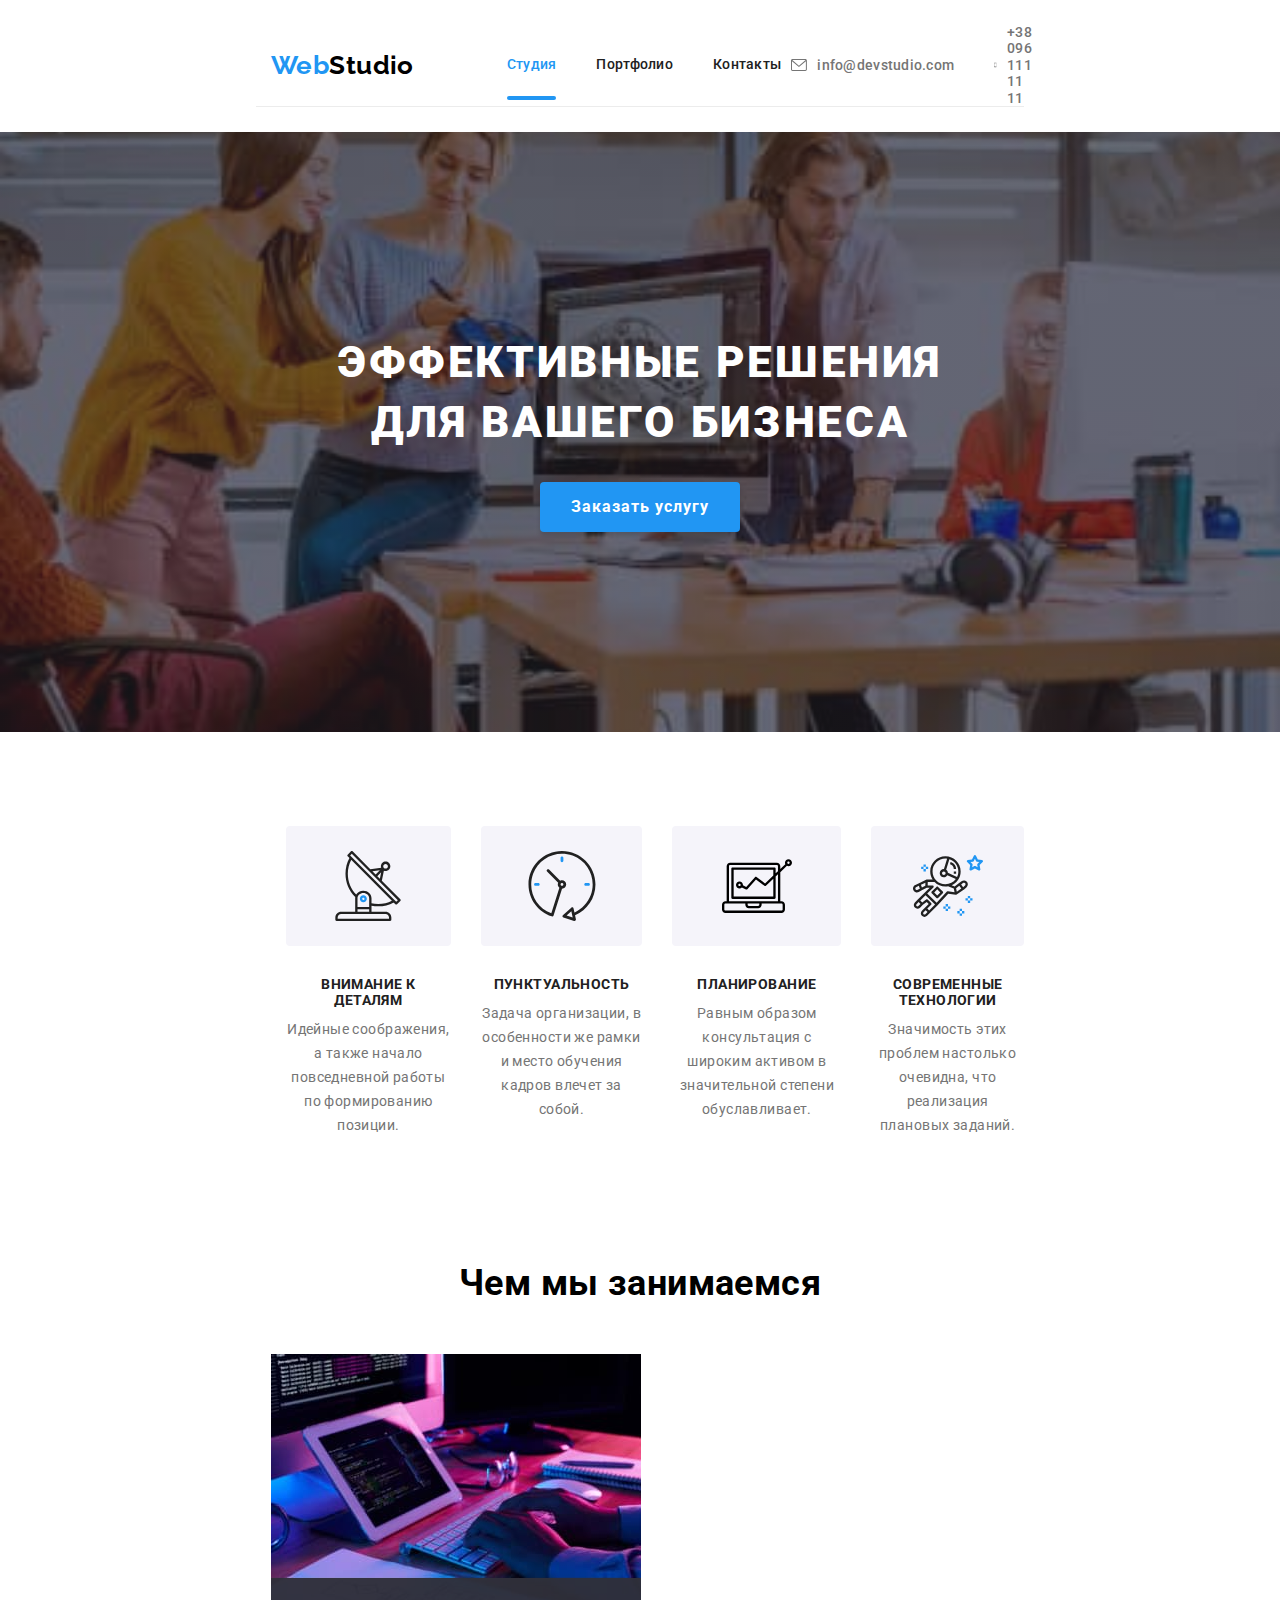
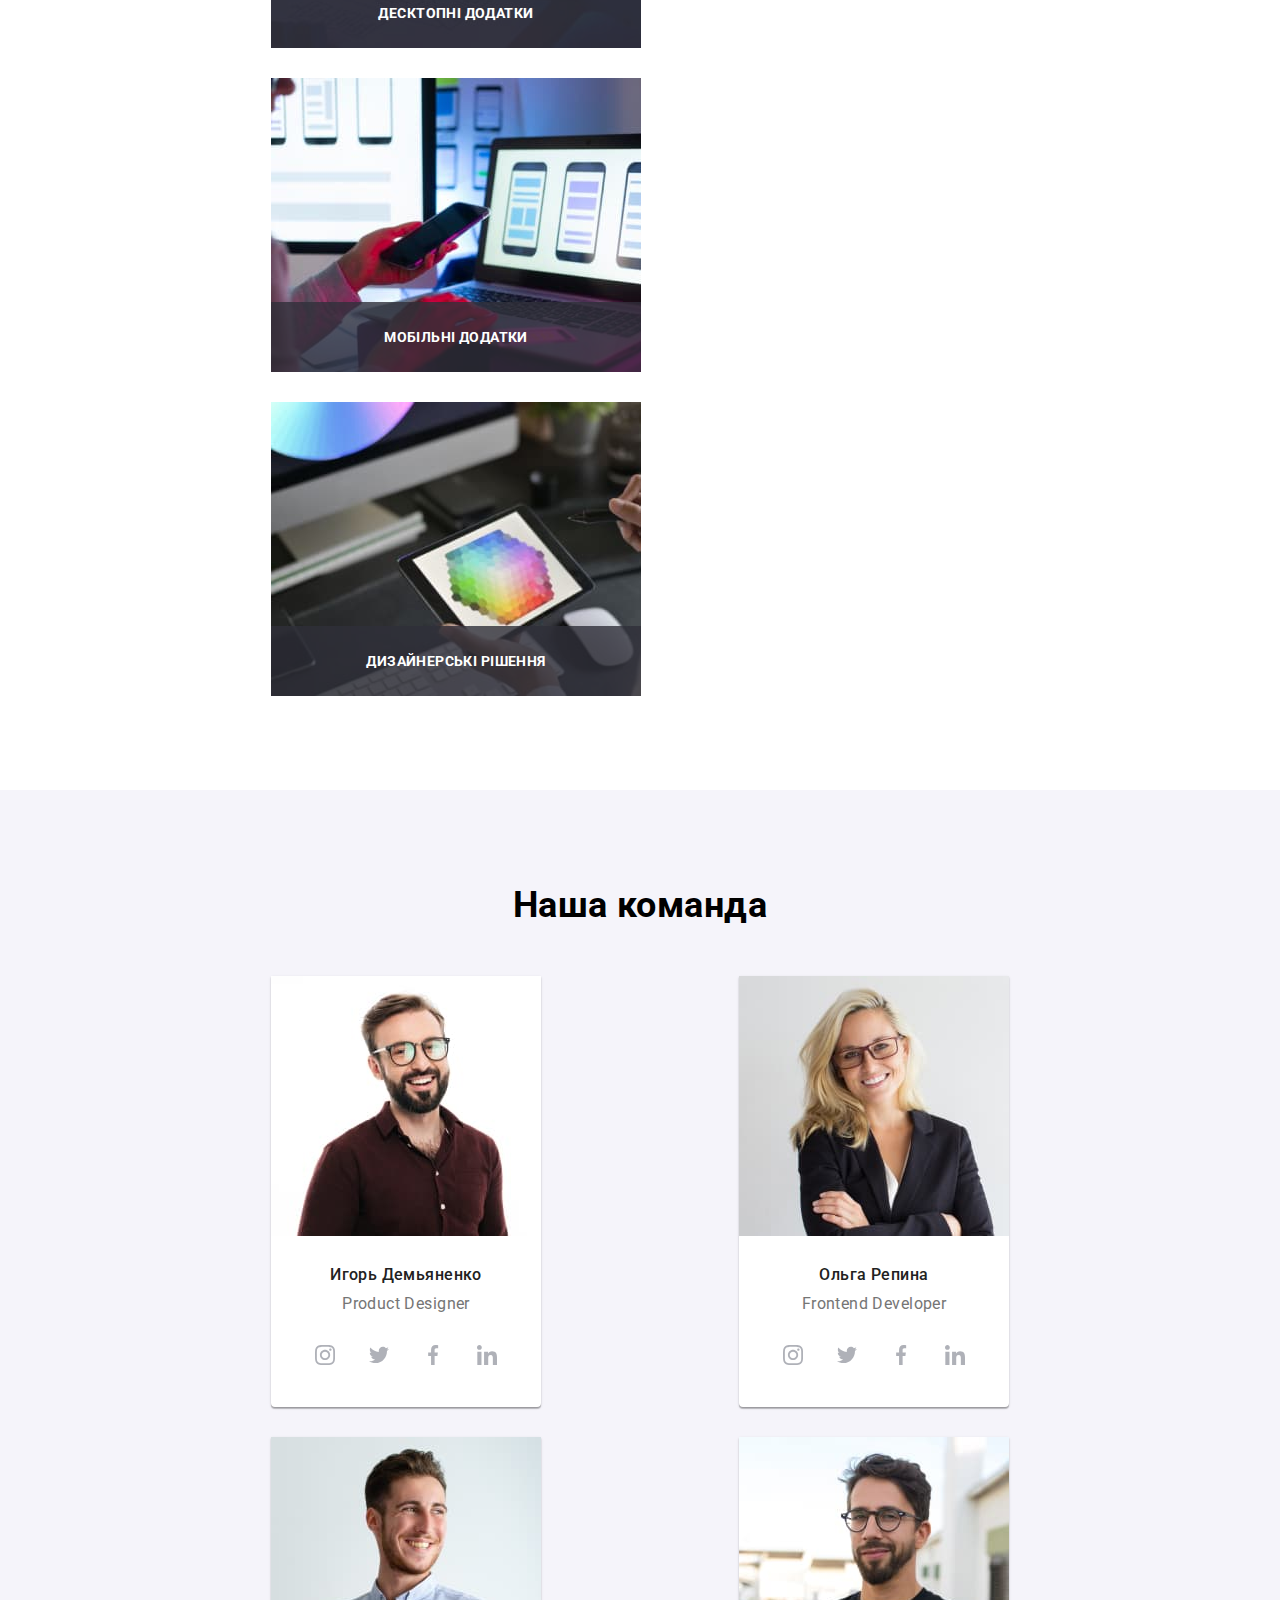
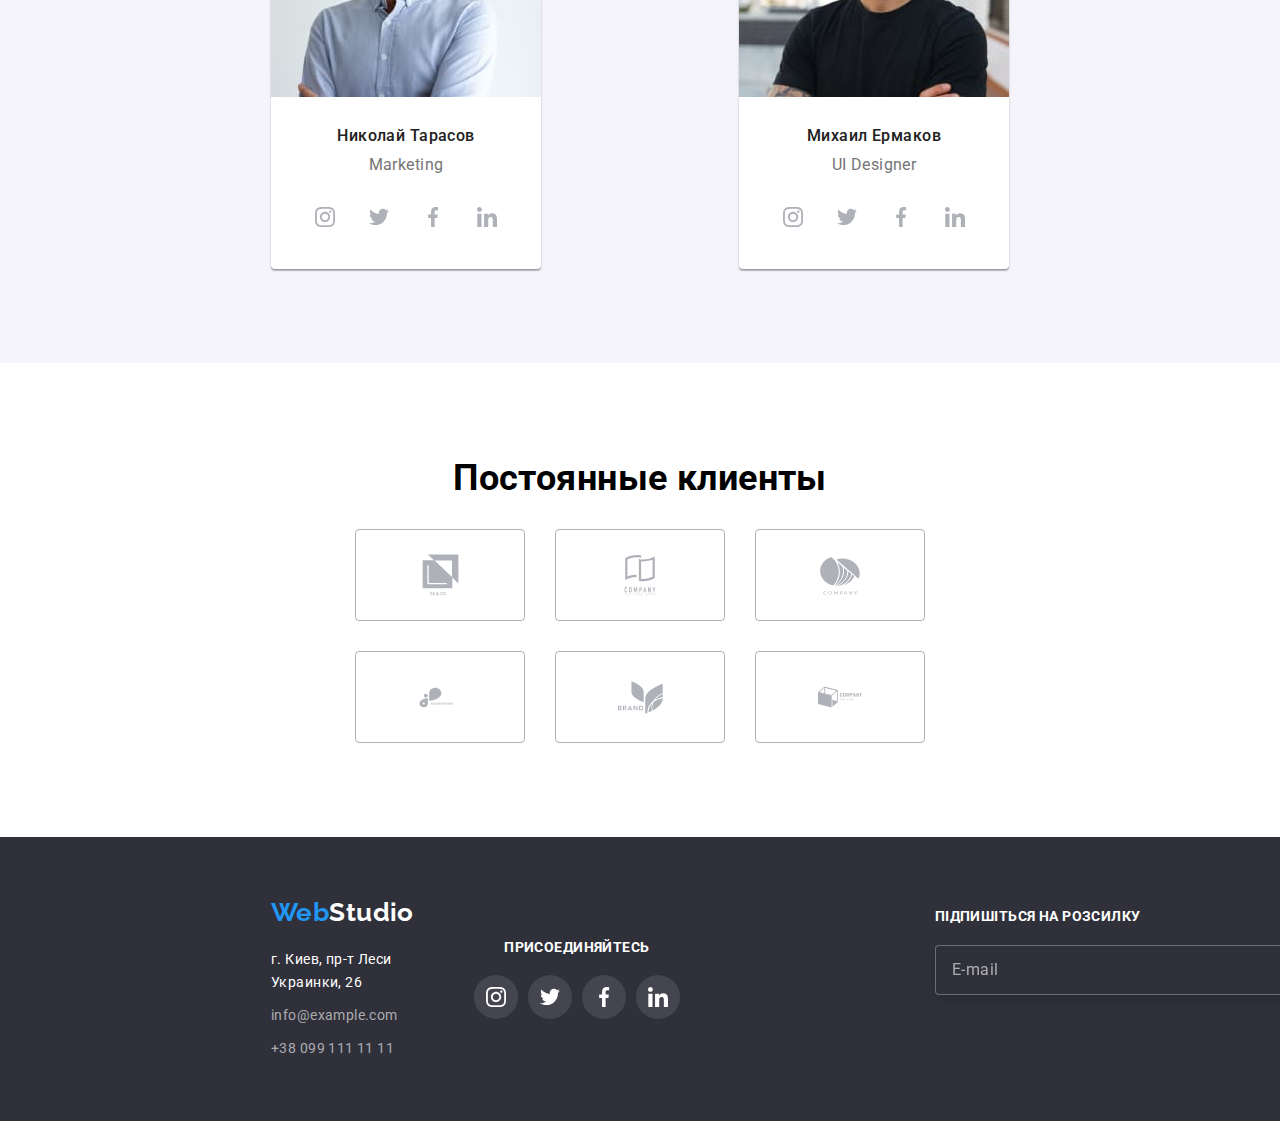
==== commit 7a73c834: "add" ====
--- a/index.html
+++ b/index.html
@@ -596,69 +596,71 @@
     <!--Подвал страницы-->
     <footer class="footer logo-footer">
       <div class="container container-footer">
-        <div class="container-footer--left">
-          <a class="link logo logo-footer" href="./index.html" lang="en">
-            <span class="logo--accent">Web</span
-            ><span class="logo--accent-second">Studio</span></a
-          >
-          <address class="address">
-            <ul class="address__list list">
-              <li class="address__item">
-                <a
-                  class="address__link-light link"
-                  href="https://goo.gl/maps/oxH6Qy7vW1JRrcVw8"
-                  target="_blank"
-                  rel="noopener nofollow noreferrer"
-                  >г. Киев, пр-т Леси Украинки, 26</a
-                >
-              </li>
-              <li class="address__item address__item--mail">
-                <a
-                  class="address__link-dark link"
-                  href="mailto:info@example.com"
-                  >info@example.com</a
-                >
-              </li>
-              <li class="address__item address__item--phone">
-                <a class="address__link-dark link" href="tel:+380991111111"
-                  >+38 099 111 11 11</a
-                >
+        <div class="container-footer__table">
+          <div class="container-footer--left">
+            <a class="link logo logo-footer" href="./index.html" lang="en">
+              <span class="logo--accent">Web</span
+              ><span class="logo--accent-second">Studio</span></a
+            >
+            <address class="address">
+              <ul class="address__list list">
+                <li class="address__item">
+                  <a
+                    class="address__link-light link"
+                    href="https://goo.gl/maps/oxH6Qy7vW1JRrcVw8"
+                    target="_blank"
+                    rel="noopener nofollow noreferrer"
+                    >г. Киев, пр-т Леси Украинки, 26</a
+                  >
+                </li>
+                <li class="address__item address__item--mail">
+                  <a
+                    class="address__link-dark link"
+                    href="mailto:info@example.com"
+                    >info@example.com</a
+                  >
+                </li>
+                <li class="address__item address__item--phone">
+                  <a class="address__link-dark link" href="tel:+380991111111"
+                    >+38 099 111 11 11</a
+                  >
+                </li>
+              </ul>
+            </address>
+          </div>
+          <div class="container-footer--riht">
+            <h3 class="social-list__title">присоединяйтесь</h3>
+            <ul class="social-list list">
+              <li class="social-list__item">
+                <a class="social-list__link" href="">
+                  <svg class="social-list__icom" width="20" height="20">
+                    <use href="./images/sprite.svg#icon-instagram"></use>
+                  </svg>
+                </a>
+              </li>
+              <li class="social-list__item">
+                <a class="social-list__link" href="">
+                  <svg class="social-list__icom" width="20" height="20">
+                    <use href="./images/sprite.svg#icon-twitter"></use>
+                  </svg>
+                </a>
+              </li>
+              <li class="social-list__item">
+                <a class="social-list__link" href="">
+                  <svg class="social-list__icom" width="20" height="20">
+                    <use href="./images/sprite.svg#icon-facebook"></use>
+                  </svg>
+                </a>
+              </li>
+              <li class="social-list__item">
+                <a class="social-list__link" href="">
+                  <svg class="social-list__icom" width="20" height="20">
+                    <use href="./images/sprite.svg#icon-linkedin"></use>
+                  </svg>
+                </a>
               </li>
             </ul>
-          </address>
-        </div>
-        <div class="container-footer--riht">
-          <h3 class="social-list__title">присоединяйтесь</h3>
-          <ul class="social-list list">
-            <li class="social-list__item">
-              <a class="social-list__link" href="">
-                <svg class="social-list__icom" width="20" height="20">
-                  <use href="./images/sprite.svg#icon-instagram"></use>
-                </svg>
-              </a>
-            </li>
-            <li class="social-list__item">
-              <a class="social-list__link" href="">
-                <svg class="social-list__icom" width="20" height="20">
-                  <use href="./images/sprite.svg#icon-twitter"></use>
-                </svg>
-              </a>
-            </li>
-            <li class="social-list__item">
-              <a class="social-list__link" href="">
-                <svg class="social-list__icom" width="20" height="20">
-                  <use href="./images/sprite.svg#icon-facebook"></use>
-                </svg>
-              </a>
-            </li>
-            <li class="social-list__item">
-              <a class="social-list__link" href="">
-                <svg class="social-list__icom" width="20" height="20">
-                  <use href="./images/sprite.svg#icon-linkedin"></use>
-                </svg>
-              </a>
-            </li>
-          </ul>
+          </div>
         </div>
         <div class="footer-form-wrapper">
           <p class="footer-form-text">Підпишіться на розсилку</p>
--- a/css/main.min.css
+++ b/css/main.min.css
@@ -1 +1 @@
-:root{--primary-font: "Roboto", sans-serif;--text-color: #757575;--title-color: #212121;--accent-color: #2196f3;--background-color: #ffffff;--second-title: #ffffff;--border-color: #ececec;--properties-color: E5E5E5;--team-color: #f5f4fa;--buttom-color: #f5f4fa;--color-link-icom: #afb1b8;--backround-second-color: #2f303a;--transition-duration: 250ms;--transition-function: cubic-bezier(0.4, 0, 0.2, 1)}.visually-hidden{position:absolute;width:1px;height:1px;margin:-1px;border:0;padding:0;white-space:nowrap;clip-path:inset(100%);clip:rect(0 0 0 0);overflow:hidden}.btn-nav__item,.social-list__link,.clients-link,.social-list-link,.modal-form-chec-desk,.modal-close-btn{display:flex;align-items:center;justify-content:center}body{font-family:var(--primary-font);font-size:14px;letter-spacing:.03em;background-color:var(--background-color)}h1,h2,h3,h4,h5,h6,p{margin:0}.list{list-style:none;padding-left:0;margin:0}.link{text-decoration:none;color:inherit}img{display:block;max-width:100%;height:auto}button{cursor:pointer}address{font-style:normal}.section{padding-top:94px;padding-bottom:94px}.container{padding-left:15px;padding-right:15px}@media screen and (min-width: 480px){.container{width:480px;margin-left:auto;margin-right:auto}}@media screen and (min-width: 768px){.container{width:768px}}@media screen and (min-width: 1600px){.container{width:1200px}}@media screen and (max-width: 768px){.mobile-menu{position:fixed;width:100%;height:100%;z-index:1000;top:0;left:0;background-color:var(--background-color);box-shadow:0 0 0 100vmax rgba(0,0,0,.5);opacity:0;visibility:hidden;pointer-events:none;transition:opacity 500ms linear,visibility 500ms linear}.mobile-menu.is-open{opacity:1;visibility:visible;pointer-events:auto}.mobile-menu__container{width:100%;height:796px;position:relative;padding-left:40px;padding-top:48px;padding-bottom:48px;flex-direction:column;justify-content:space-between}.mobile-menu__close-btn{position:absolute;top:21px;right:25px;background-color:rgba(0,0,0,0);border:none;padding:0;line-height:0}}.nav__mobile-link{font-weight:500;font-size:40px;line-height:1.18;letter-spacing:.02em;color:var(--title-color);transition:color var(--transition-duration) var(--transition-function)}.nav__mobile-link:hover,.nav__mobile-link:focus{color:var(--accent-color)}.nav__mobile-item:not(:last-child){margin-bottom:35px}.current{color:var(--accent-color)}.contact-mobile{display:flex;flex-direction:column;justify-content:flex-end;margin-top:302px}.contact__mobile-link{font-weight:500;letter-spacing:.02em;color:var(--text-color)}.contact__mobile-link.contact__mail{font-size:24px;line-height:1.17}.contact__mobile-link.contact__tel{font-size:34px;line-height:1.18;margin-bottom:32px}.contact__mobile-link:hover,.contact__mobile-link:focus{color:var(--accent-color)}.social-list__mobile{display:flex;align-items:center;justify-content:space-between}.social-list__mobile-link{font-weight:500;font-size:18px;line-height:1.22;letter-spacing:.02em;color:var(--accent-color)}.social-list__mobile-item{position:relative}.social-list__mobile-item::after{content:"";position:absolute;width:22px;border:1px solid rgba(33,33,33,.2);transform:rotate(90deg);margin-left:10px}.contact-mobile__mobile-list{margin-bottom:64px}.contact__mobile-item:not(:last-child){margin-bottom:32px}@media screen and (min-width: 768px){.mobile-menu{display:none}}.modal-btm{font-size:16px;font-weight:700;line-height:1.875;letter-spacing:.06em;color:var(--second-title);background-color:#2196f3;box-shadow:0px 4px 4px rgba(0,0,0,.15);border-radius:4px;border:none;min-width:200px;padding-top:10px;padding-bottom:10px;padding-left:30px;padding-right:30px;transition:color var(--transition-duration) var(--transition-function)}.modal-btm:hover,.modal-btm:focus{color:var(--title-color)}.backdrop{position:fixed;z-index:100;top:0;left:0;width:100%;height:100%;background-color:rgba(0,0,0,.2);transition:opacity var(--transition-duration) var(--transition-function),visibility var(--transition-duration) var(--transition-function)}.backdrop.is-hidden{opacity:0;visibility:hidden;pointer-events:none}.modal{position:absolute;top:50%;left:50%;transform:translate(-50%, -50%);width:528px;background-color:#fff;box-shadow:0px 1px 3px rgba(0,0,0,.12),0px 1px 1px rgba(0,0,0,.14),0px 2px 1px rgba(0,0,0,.2);border-radius:4px;padding:40px}.modal-close-btn{position:absolute;top:10px;right:10px;width:30px;height:30px;border-radius:50%;background-color:rgba(0,0,0,0);border:1px solid rgba(0,0,0,.1);padding:0}.modal-close-btn-icon{fill:var(--title-color);transition:fill var(--transition-duration) var(--transition-function)}.modal-close-btn:hover .modal-close-btn-icon,.modal-close-btn:focus .modal-close-btn-icon{fill:var(--accent-color)}.modal-form{display:flex;flex-direction:column}.modal-form-input{width:100%;height:40px;border:1px solid rgba(33,33,33,.2);border-radius:4px;padding-left:42px;transition:border-color var(--transition-duration) var(--transition-function);cursor:pointer}.modal-form-input:focus{outline:none;border-color:var(--accent-color)}.modal-text{display:block;font-size:20px;font-weight:700;line-height:1.172;letter-spacing:.03em;text-align:center;color:var(--title-color);margin-bottom:12px}.modal-form-input-desk{display:block;font-size:12px;line-height:1.17;letter-spacing:.01em;color:var(--text-color);margin-bottom:4px}.modal-form-field{margin-bottom:10px}.modal-form-field-message{margin-bottom:20px}.modal-form-input-wrapper{position:relative;margin-top:4px;margin-bottom:10px}.modal-form-input-icom{position:absolute;top:50%;left:15px;transform:translate(0, -50%);transition:fill var(--transition-duration) var(--transition-function)}.modal-form-input:focus+.modal-form-input-icom{fill:var(--accent-color)}.modal-form-message{display:block;width:100%;height:120px;padding:12px 16px;border:1px solid rgba(33,33,33,.2);border-radius:4px;resize:none;transition:border-color var(--transition-duration) var(--transition-function)}.modal-form-message:focus{outline:none;border-color:var(--accent-color)}.modal-form-message::placeholder{font-size:12px;line-height:1.17;letter-spacing:.01em;color:rgba(117,117,117,.5)}.modal-form-chec-desk::before{content:"";display:block;width:16px;height:15px;border-radius:4px;cursor:pointer;background-image:url(../images/check/border.svg);margin-right:7px}.model-form-chec:checked+.modal-form-chec-desk::before{background-image:url(../images/check/chec.svg);background-repeat:no-repeat;background-position:center;background-color:var(--accent-color);border-color:var(--accent-color)}.model-form-chec:focus+.modal-form-chec-desk::before{background-color:var(--accent-color)}.modal-form-chec-desk{justify-items:center;font-size:14px;line-height:1.7;letter-spacing:.03em;color:var(--text-color);margin-bottom:30px}.modal-form-chec-link{color:var(--accent-color)}.modal-form-submit{align-self:center;font-size:16px;font-weight:700;line-height:1.875;letter-spacing:.06em;color:var(--second-title);background-color:var(--accent-color);border-radius:4px;border:none;min-width:200px;padding-top:10px;padding-bottom:10px;padding-left:52px;padding-right:52px;transition:box-shadow var(--transition-duration) var(--transition-function)}.modal-form-submit:hover,.modal-form-submit:focus{box-shadow:0px 4px 4px rgba(0,0,0,.15)}@media screen and (max-width: 767px){.site-list{display:none}.contact{display:none}.mobile-menu-open{background-color:rgba(0,0,0,0);border:none;padding:0;line-height:0}}.top-header{background-color:var(--background-color);padding-top:16px;padding-bottom:16px}.page-header-container{display:flex;align-items:center;justify-content:space-between;border-bottom:1px solid var(--border-color)}.logo{margin-right:93px;font-family:"Raleway",sans-serif;font-weight:700;font-size:24px;line-height:1.17;color:#000}.logo--accent{color:var(--accent-color)}@media screen and (min-width: 768px){.mobile-menu-open{display:none}.nav{display:flex;align-items:center}.site-list{display:flex;align-items:center}.contact__table{display:block}.top-header{background-color:var(--background-color);padding-top:26px;padding-bottom:26px}.logo{margin-right:87px;font-family:"Raleway",sans-serif;font-weight:700;font-size:24px;line-height:1.17;color:#000}.site-item:not(:last-child){margin-right:50px}.site-link{position:relative;font-weight:500;line-height:1.17;letter-spacing:.02em;color:var(--title-color);transition:color var(--transition-duration) var(--transition-function)}.site-link:hover,.site-link:focus{color:var(--accent-color)}.site-link.current::before{content:"";height:4px;background-color:var(--accent-color);border-radius:2px;position:absolute;width:100%;bottom:-28px}.current{color:var(--accent-color)}.contact-link{display:flex;align-items:center;font-weight:500;font-size:12px;line-height:1.17;letter-spacing:.02em;color:var(--text-color);transition:color var(--transition-duration) var(--transition-function)}.contact-link:hover,.contact-link:focus{color:var(--accent-color)}.contact-item-phone{margin-top:10px}.icon-envelope{width:16px;height:12px;fill:currentColor;margin-right:8px}.icon-smartphone{width:10px;height:16px;fill:currentColor;margin-right:8px}}@media screen and (min-width: 1200px){.top-header{padding-top:24px;padding-bottom:25px}.contact{display:flex;align-items:center}.logo{margin-right:93px;font-size:26px;line-height:1.17}.site-item:not(:last-child){margin-right:40px}.site-link{line-height:1.14}.contact-link{font-size:14px}.contact-link-mail{margin-right:30px;margin-left:10px}.contact-item-phone{margin-left:10px;margin-top:0}.icon-envelope{margin-right:10px}.icon-smartphone{margin-right:10px}}@media screen and (max-width: 767px){.hero{padding-top:118px;padding-bottom:198px;text-align:center;background-image:linear-gradient(rgba(47, 48, 58, 0.4), rgba(47, 48, 58, 0.4)),url(../../images/hero/bg-mobile@1x.jpg);background-size:cover;background-repeat:no-repeat;background-position:center;margin-left:auto;margin-right:auto;background-color:#c4c4c4}.main-title{font-weight:900;font-size:26px;line-height:42px;text-align:center;align-items:center;letter-spacing:.06em;text-transform:uppercase;color:var(--second-title);width:360px;margin-left:auto;margin-right:auto;margin-bottom:30px}}@media screen and (min-width: 768px){.hero{padding-top:118px;padding-bottom:198px;text-align:center;background-image:linear-gradient(rgba(47, 48, 58, 0.4), rgba(47, 48, 58, 0.4)),url(../../images/hero/bg-mobile@1x.jpg);background-size:cover;background-repeat:no-repeat;background-position:center;margin-left:auto;margin-right:auto;background-color:#c4c4c4}.main-title{font-weight:900;font-size:26px;line-height:42px;text-align:center;align-items:center;letter-spacing:.06em;text-transform:uppercase;color:var(--second-title);width:360px;margin-left:auto;margin-right:auto;margin-bottom:30px}}@media screen and (min-width: 1200px){.hero{padding-top:200px;padding-bottom:200px;text-align:center;background-image:linear-gradient(rgba(47, 48, 58, 0.4), rgba(47, 48, 58, 0.4)),url(../../images/hero/bg-mobile@1x.jpg);background-size:cover;background-repeat:no-repeat;background-position:center;min-width:768px;margin-left:auto;margin-right:auto;background-color:#c4c4c4}.main-title{font-size:44px;font-weight:900;line-height:1.3636363636;text-align:center;align-items:center;letter-spacing:.06em;text-transform:uppercase;color:var(--second-title);width:696px;margin-left:auto;margin-right:auto;margin-bottom:30px}}@media screen and (min-device-pixel-ratio: 2)and (max-width: 768px),screen and (min-resolution: 192dpi)and (max-width: 768px),screen and (min-resolution: 2dppx)and (max-width: 768px){.hero{background-image:url(../../images/hero/bg-mobile@2x.jpg)}}@media screen and (max-width: 768px){.hero{background-image:url(../../images/hero/bg-table@1x.jpg)}}@media screen and (min-device-pixel-ratio: 2)and (min-width: 768px),screen and (min-resolution: 192dpi)and (min-width: 768px),screen and (min-resolution: 2dppx)and (min-width: 768px){.hero{background-image:url(../../images/hero/bg-table@2x.jpg)}}@media screen and (max-width: 1200px){.hero{background-image:url(../../images/hero/bg-desktop@1x.jpg)}}@media screen and (min-device-pixel-ratio: 2)and (min-width: 1200px),screen and (min-resolution: 192dpi)and (min-width: 1200px),screen and (min-resolution: 2dppx)and (min-width: 1200px){.hero{background-image:url(../../images/hero/bg-desktop@2x.jpg)}}.properties{background-color:var(--properties-color)}.properties .properties-item{text-align:center}.properties .properties-list:not(:last-child){margin-bottom:30px}.properties .properties-title-text{font-size:14px;font-weight:700;line-height:1.1428571429;text-transform:uppercase;color:var(--title-color);margin-top:30px}.properties .properties-text{line-height:1.71;color:var(--text-color);margin-top:10px}.properties .propertires-list{align-items:center}.properties .properties-cards{display:flex;align-items:center;justify-content:center;height:120px;background-color:#f5f4fa;border-radius:4px}@media screen and (min-width: 768px)and (max-width: 1199px){.properties-item{display:flex;flex-wrap:wrap;gap:30px}}@media screen and (min-width: 1200px){.properties-item{display:flex;justify-content:space-between}.properties-list:not(:last-child){margin-right:30px}}.activity{padding-top:0px}.activity-item{display:flex;flex-wrap:wrap;gap:30px;margin-top:50px}.activity-list{position:relative}.activity-text{font-weight:700;font-size:14px;line-height:1.17;letter-spacing:.03em;text-transform:uppercase;color:var(--second-title);width:370px;height:70px;background-color:rgba(47,48,58,.8);padding-top:27px;text-align:center;position:absolute;bottom:0;left:0}@media screen and (max-width: 1199px){.activity{display:none}}.team{background-color:var(--team-color)}.team-item{display:flex;justify-content:space-between;margin-top:50px}.team-list{box-shadow:0px 1px 3px rgba(0,0,0,.12),0px 1px 1px rgba(0,0,0,.14),0px 2px 1px rgba(0,0,0,.2);border-radius:0px 0px 4px 4px;background-color:#fff}.title{font-size:36px;font-weight:700;line-height:1.1719444444;text-align:center}.name-container{padding-top:30px;padding-bottom:30px}.name-title{font-size:16px;font-weight:500;line-height:1.171875;text-align:center;color:var(--title-color)}.name-text{font-size:16px;font-weight:400;line-height:1.171875;text-align:center;color:var(--text-color);margin-top:10px}.social-list{display:flex;justify-content:center;gap:10px;margin-top:16px}.social-list-link{width:44px;height:44px;border-radius:50%;color:var(--color-link-icom);transition:background-color var(--transition-duration) var(--transition-function),color var(--transition-duration) var(--transition-function)}.social-list-link:hover,.social-list-link:focus{background-color:var(--accent-color);color:var(--team-color)}.social-list-icom{fill:currentColor}@media screen and (max-width: 767px){.team-item{display:block}.title{font-size:28px;font-weight:700;line-height:1.1717857143;text-align:center}}@media screen and (min-width: 768px){.team-item{display:flex;flex-wrap:wrap;gap:30px}.title{font-size:28px;font-weight:700;line-height:1.1717857143;text-align:center}}.clients-item{display:flex;justify-content:center;gap:30px;margin-top:50px}.clients-link{width:170px;height:92px;border:1px solid;border-radius:4px;border-color:var(--color-link-icom);color:var(--color-link-icom);transition:border-color var(--transition-duration) var(--transition-function),color var(--transition-duration) var(--transition-function)}.clients-link:hover,.clients-link:focus{border-color:var(--accent-color);color:var(--accent-color)}.clients-link-icom{fill:currentColor}@media screen and (max-width: 767px){.clients-item{display:flex;flex-wrap:wrap;gap:30px;margin-top:30px}}@media screen and (min-width: 768px){.clients-item{display:flex;flex-wrap:wrap;gap:30px;margin-top:30px}.title{font-size:36px;font-weight:700;line-height:1.1719444444;text-align:center}}footer{background-color:#2f303a;padding:60px 0}.logo-footer{margin-right:0px}.address{margin-top:20px}.address__item--mail{margin-top:9px}.address__item--phone{margin-top:9px}.logo--accent-second{color:#fff}.address__item{font-style:normal;font-weight:400;line-height:1.71;background:#2f303a}.address__link-light{color:var(--second-title)}.address__link-dark{color:rgba(255,255,255,.6);transition:color var(--transition-duration) var(--transition-function)}.address__link-dark:hover,.address__link-dark:focus{color:var(--accent-color)}.social-list__title{font-size:14px;font-weight:700;line-height:1.1721428571;letter-spacing:.03em;text-transform:uppercase;color:var(--second-title);margin-top:0%}.container-footer{display:flex;align-items:baseline}.container-footer--riht{margin-left:70px}.social-list{display:flex;justify-content:center;gap:10px;margin-top:20px}.social-list__link{width:44px;height:44px;border-radius:50%;background-color:rgba(255,255,255,.1);color:var(--second-title);transition:background-color var(--transition-duration) var(--transition-function)}.social-list__link:hover,.social-list__link:focus{background-color:var(--accent-color)}.social-list__icom{fill:currentColor}@media screen and (max-width: 767px){.container-footer{display:block;text-align:center}.container-footer--riht{margin:0}.footer-form-wrapper{margin:0}.footer-form-wrapper{margin:0}.footer-form{display:block;text-align:center;margin:0}}.footer-form-wrapper{margin-left:93px}.footer-form{display:flex;margin-top:20px}.footer-form-text{font-style:normal;font-weight:700;font-size:14px;line-height:1.14;letter-spacing:.03em;text-transform:uppercase;color:var(--second-title)}.footer-form-input{width:358px;height:50px;padding:15px 16px;border:1px solid rgba(255,255,255,.3);filter:drop-shadow(0px 4px 4px rgba(0, 0, 0, 0.15));border-radius:4px;margin-right:12px;background-color:var(--backround-second-color);color:var(--background-color);transition:border-color var(--transition-duration) var(--transition-function)}.footer-form-input:focus{outline:none;border-color:var(--accent-color)}.footer-form-input::placeholder{font-size:16px;line-height:1.25;letter-spacing:.03em;color:rgba(255,255,255,.6)}.footer-form-btn-icon{position:relative}.footer-form-submit{font-size:16px;font-weight:700;line-height:1.875;letter-spacing:.06em;color:var(--second-title);background-color:var(--accent-color);border-radius:4px;border:none;min-width:200px;height:50px;padding-left:28px;padding-right:62px;transition:box-shadow var(--transition-duration) var(--transition-function)}.footer-form-submit:hover,.footer-form-submit:focus{color:var(--title-color);box-shadow:0px 4px 4px rgba(0,0,0,.15)}.footer-btn-icon{position:absolute;margin-left:10px}.btn-nav__list:not(:last-child){margin-right:8px}button{font-family:inherit}.button{font-size:16px;font-weight:500;line-height:1.625;text-align:center;letter-spacing:.03em;color:var(--title-color);background-color:var(--buttom-color);border-radius:4px;border:1px solid rgba(0,0,0,0);padding-top:6px;padding-bottom:6px;padding-left:22px;padding-right:22px;transition:color var(--transition-duration) var(--transition-function),background-color var(--transition-duration) var(--transition-function),box-shadow var(--transition-duration) var(--transition-function)}.button:hover,.button:focus{color:#fff;background-color:#2196f3;box-shadow:0px 3px 1px rgba(0,0,0,.1),0px 1px 2px rgba(0,0,0,.08),0px 2px 2px rgba(0,0,0,.12)}.button--primery{background-color:var(--accent-color);color:var(--second-title)}.navigation-container{padding-top:20px;border:1px solid #eee;padding-bottom:20px}.navigation{display:flex;flex-wrap:wrap;gap:30px;margin-top:50px}.navigation__list{flex-basis:calc 13.3333333333}.navigation__link{display:block;transition:box-shadow var(--transition-duration) var(--transition-function)}.navigation__link:hover,.navigation__link:focus{box-shadow:0px 1px 1px rgba(0,0,0,.12),0px 4px 4px rgba(0,0,0,.06),1px 4px 6px rgba(0,0,0,.16)}.navigation-container__title{font-size:18px;font-weight:700;line-height:2;letter-spacing:.06em;padding-left:24px}.navigation-container__text{font-size:16px;font-weight:400;line-height:1.875;color:var(--text-color);margin-top:4px;padding-left:24px}.wrapper{position:relative;overflow:hidden}.wrapper__overlay{position:absolute;left:0;top:0;width:100%;height:294px;overflow:auto;transform:translate(0, 100%);transition:transform var(--transition-duration) var(--transition-function);font-size:18px;font-weight:400;line-height:1.5555555556;letter-spacing:.03em;color:var(--second-title);padding-top:63px;padding-left:24px;padding-bottom:63px;padding-right:24px;background-color:rgba(33,150,243,.9)}.navigation__link:hover .wrapper__overlay,.navigation__link:focus .wrapper__overlay{transform:translate(0, 0)}/*# sourceMappingURL=main.min.css.map */+:root{--primary-font: "Roboto", sans-serif;--text-color: #757575;--title-color: #212121;--accent-color: #2196f3;--background-color: #ffffff;--second-title: #ffffff;--border-color: #ececec;--properties-color: E5E5E5;--team-color: #f5f4fa;--buttom-color: #f5f4fa;--color-link-icom: #afb1b8;--backround-second-color: #2f303a;--transition-duration: 250ms;--transition-function: cubic-bezier(0.4, 0, 0.2, 1)}.visually-hidden{position:absolute;width:1px;height:1px;margin:-1px;border:0;padding:0;white-space:nowrap;clip-path:inset(100%);clip:rect(0 0 0 0);overflow:hidden}.btn-nav__item,.social-list__link,.clients-link,.social-list-link,.modal-form-chec-desk,.modal-close-btn{display:flex;align-items:center;justify-content:center}body{font-family:var(--primary-font);font-size:14px;letter-spacing:.03em;background-color:var(--background-color)}h1,h2,h3,h4,h5,h6,p{margin:0}.list{list-style:none;padding-left:0;margin:0}.link{text-decoration:none;color:inherit}img{display:block;max-width:100%;height:auto}button{cursor:pointer}address{font-style:normal}.section{padding-top:94px;padding-bottom:94px}.container{padding-left:15px;padding-right:15px}@media screen and (min-width: 480px){.container{width:480px;margin-left:auto;margin-right:auto}}@media screen and (min-width: 768px){.container{width:768px}}@media screen and (min-width: 1600px){.container{width:1200px}}@media screen and (max-width: 768px){.mobile-menu{position:fixed;width:100%;height:100%;z-index:1000;top:0;left:0;background-color:var(--background-color);box-shadow:0 0 0 100vmax rgba(0,0,0,.5);opacity:0;visibility:hidden;pointer-events:none;transition:opacity 500ms linear,visibility 500ms linear}.mobile-menu.is-open{opacity:1;visibility:visible;pointer-events:auto}.mobile-menu__container{width:100%;height:796px;position:relative;padding-left:40px;padding-top:48px;padding-bottom:48px;flex-direction:column;justify-content:space-between}.mobile-menu__close-btn{position:absolute;top:21px;right:25px;background-color:rgba(0,0,0,0);border:none;padding:0;line-height:0}}.nav__mobile-link{font-weight:500;font-size:40px;line-height:1.18;letter-spacing:.02em;color:var(--title-color);transition:color var(--transition-duration) var(--transition-function)}.nav__mobile-link:hover,.nav__mobile-link:focus{color:var(--accent-color)}.nav__mobile-item:not(:last-child){margin-bottom:35px}.current{color:var(--accent-color)}.contact-mobile{display:flex;flex-direction:column;justify-content:flex-end;margin-top:302px}.contact__mobile-link{font-weight:500;letter-spacing:.02em;color:var(--text-color)}.contact__mobile-link.contact__mail{font-size:24px;line-height:1.17}.contact__mobile-link.contact__tel{font-size:34px;line-height:1.18;margin-bottom:32px}.contact__mobile-link:hover,.contact__mobile-link:focus{color:var(--accent-color)}.social-list__mobile{display:flex;align-items:center;justify-content:space-between}.social-list__mobile-link{font-weight:500;font-size:18px;line-height:1.22;letter-spacing:.02em;color:var(--accent-color)}.social-list__mobile-item{position:relative}.social-list__mobile-item::after{content:"";position:absolute;width:22px;border:1px solid rgba(33,33,33,.2);transform:rotate(90deg);margin-left:10px}.contact-mobile__mobile-list{margin-bottom:64px}.contact__mobile-item:not(:last-child){margin-bottom:32px}@media screen and (min-width: 768px){.mobile-menu{display:none}}.modal-btm{font-size:16px;font-weight:700;line-height:1.875;letter-spacing:.06em;color:var(--second-title);background-color:#2196f3;box-shadow:0px 4px 4px rgba(0,0,0,.15);border-radius:4px;border:none;min-width:200px;padding-top:10px;padding-bottom:10px;padding-left:30px;padding-right:30px;transition:color var(--transition-duration) var(--transition-function)}.modal-btm:hover,.modal-btm:focus{color:var(--title-color)}.backdrop{position:fixed;z-index:100;top:0;left:0;width:100%;height:100%;background-color:rgba(0,0,0,.2);transition:opacity var(--transition-duration) var(--transition-function),visibility var(--transition-duration) var(--transition-function)}.backdrop.is-hidden{opacity:0;visibility:hidden;pointer-events:none}.modal{position:absolute;top:50%;left:50%;transform:translate(-50%, -50%);width:528px;background-color:#fff;box-shadow:0px 1px 3px rgba(0,0,0,.12),0px 1px 1px rgba(0,0,0,.14),0px 2px 1px rgba(0,0,0,.2);border-radius:4px;padding:40px}.modal-close-btn{position:absolute;top:10px;right:10px;width:30px;height:30px;border-radius:50%;background-color:rgba(0,0,0,0);border:1px solid rgba(0,0,0,.1);padding:0}.modal-close-btn-icon{fill:var(--title-color);transition:fill var(--transition-duration) var(--transition-function)}.modal-close-btn:hover .modal-close-btn-icon,.modal-close-btn:focus .modal-close-btn-icon{fill:var(--accent-color)}.modal-form{display:flex;flex-direction:column}.modal-form-input{width:100%;height:40px;border:1px solid rgba(33,33,33,.2);border-radius:4px;padding-left:42px;transition:border-color var(--transition-duration) var(--transition-function);cursor:pointer}.modal-form-input:focus{outline:none;border-color:var(--accent-color)}.modal-text{display:block;font-size:20px;font-weight:700;line-height:1.172;letter-spacing:.03em;text-align:center;color:var(--title-color);margin-bottom:12px}.modal-form-input-desk{display:block;font-size:12px;line-height:1.17;letter-spacing:.01em;color:var(--text-color);margin-bottom:4px}.modal-form-field{margin-bottom:10px}.modal-form-field-message{margin-bottom:20px}.modal-form-input-wrapper{position:relative;margin-top:4px;margin-bottom:10px}.modal-form-input-icom{position:absolute;top:50%;left:15px;transform:translate(0, -50%);transition:fill var(--transition-duration) var(--transition-function)}.modal-form-input:focus+.modal-form-input-icom{fill:var(--accent-color)}.modal-form-message{display:block;width:100%;height:120px;padding:12px 16px;border:1px solid rgba(33,33,33,.2);border-radius:4px;resize:none;transition:border-color var(--transition-duration) var(--transition-function)}.modal-form-message:focus{outline:none;border-color:var(--accent-color)}.modal-form-message::placeholder{font-size:12px;line-height:1.17;letter-spacing:.01em;color:rgba(117,117,117,.5)}.modal-form-chec-desk::before{content:"";display:block;width:16px;height:15px;border-radius:4px;cursor:pointer;background-image:url(../images/check/border.svg);margin-right:7px}.model-form-chec:checked+.modal-form-chec-desk::before{background-image:url(../images/check/chec.svg);background-repeat:no-repeat;background-position:center;background-color:var(--accent-color);border-color:var(--accent-color)}.model-form-chec:focus+.modal-form-chec-desk::before{background-color:var(--accent-color)}.modal-form-chec-desk{justify-items:center;font-size:14px;line-height:1.7;letter-spacing:.03em;color:var(--text-color);margin-bottom:30px}.modal-form-chec-link{color:var(--accent-color)}.modal-form-submit{align-self:center;font-size:16px;font-weight:700;line-height:1.875;letter-spacing:.06em;color:var(--second-title);background-color:var(--accent-color);border-radius:4px;border:none;min-width:200px;padding-top:10px;padding-bottom:10px;padding-left:52px;padding-right:52px;transition:box-shadow var(--transition-duration) var(--transition-function)}.modal-form-submit:hover,.modal-form-submit:focus{box-shadow:0px 4px 4px rgba(0,0,0,.15)}@media screen and (max-width: 767px){.site-list{display:none}.contact{display:none}.mobile-menu-open{background-color:rgba(0,0,0,0);border:none;padding:0;line-height:0}}.top-header{background-color:var(--background-color);padding-top:16px;padding-bottom:16px}.page-header-container{display:flex;align-items:center;justify-content:space-between;border-bottom:1px solid var(--border-color)}.logo{margin-right:93px;font-family:"Raleway",sans-serif;font-weight:700;font-size:24px;line-height:1.17;color:#000}.logo--accent{color:var(--accent-color)}@media screen and (min-width: 768px){.mobile-menu-open{display:none}.nav{display:flex;align-items:center}.site-list{display:flex;align-items:center}.contact__table{display:block}.top-header{background-color:var(--background-color);padding-top:26px;padding-bottom:26px}.logo{margin-right:87px;font-family:"Raleway",sans-serif;font-weight:700;font-size:24px;line-height:1.17;color:#000}.site-item:not(:last-child){margin-right:50px}.site-link{position:relative;font-weight:500;line-height:1.17;letter-spacing:.02em;color:var(--title-color);transition:color var(--transition-duration) var(--transition-function)}.site-link:hover,.site-link:focus{color:var(--accent-color)}.site-link.current::before{content:"";height:4px;background-color:var(--accent-color);border-radius:2px;position:absolute;width:100%;bottom:-28px}.current{color:var(--accent-color)}.contact-link{display:flex;align-items:center;font-weight:500;font-size:12px;line-height:1.17;letter-spacing:.02em;color:var(--text-color);transition:color var(--transition-duration) var(--transition-function)}.contact-link:hover,.contact-link:focus{color:var(--accent-color)}.contact-item-phone{margin-top:10px}.icon-envelope{width:16px;height:12px;fill:currentColor;margin-right:8px}.icon-smartphone{width:10px;height:16px;fill:currentColor;margin-right:8px}}@media screen and (min-width: 1200px){.top-header{padding-top:24px;padding-bottom:25px}.contact{display:flex;align-items:center}.logo{margin-right:93px;font-size:26px;line-height:1.17}.site-item:not(:last-child){margin-right:40px}.site-link{line-height:1.14}.contact-link{font-size:14px}.contact-link-mail{margin-right:30px;margin-left:10px}.contact-item-phone{margin-left:10px;margin-top:0}.icon-envelope{margin-right:10px}.icon-smartphone{margin-right:10px}}@media screen and (max-width: 767px){.hero{padding-top:118px;padding-bottom:198px;text-align:center;background-image:linear-gradient(rgba(47, 48, 58, 0.4), rgba(47, 48, 58, 0.4)),url(../../images/hero/bg-mobile@1x.jpg);background-size:cover;background-repeat:no-repeat;background-position:center;margin-left:auto;margin-right:auto;background-color:#c4c4c4}.main-title{font-weight:900;font-size:26px;line-height:42px;text-align:center;align-items:center;letter-spacing:.06em;text-transform:uppercase;color:var(--second-title);width:360px;margin-left:auto;margin-right:auto;margin-bottom:30px}}@media screen and (min-width: 768px){.hero{padding-top:118px;padding-bottom:198px;text-align:center;background-image:linear-gradient(rgba(47, 48, 58, 0.4), rgba(47, 48, 58, 0.4)),url(../../images/hero/bg-mobile@1x.jpg);background-size:cover;background-repeat:no-repeat;background-position:center;margin-left:auto;margin-right:auto;background-color:#c4c4c4}.main-title{font-weight:900;font-size:26px;line-height:42px;text-align:center;align-items:center;letter-spacing:.06em;text-transform:uppercase;color:var(--second-title);width:360px;margin-left:auto;margin-right:auto;margin-bottom:30px}}@media screen and (min-width: 1200px){.hero{padding-top:200px;padding-bottom:200px;text-align:center;background-image:linear-gradient(rgba(47, 48, 58, 0.4), rgba(47, 48, 58, 0.4)),url(../../images/hero/bg-mobile@1x.jpg);background-size:cover;background-repeat:no-repeat;background-position:center;min-width:768px;margin-left:auto;margin-right:auto;background-color:#c4c4c4}.main-title{font-size:44px;font-weight:900;line-height:1.3636363636;text-align:center;align-items:center;letter-spacing:.06em;text-transform:uppercase;color:var(--second-title);width:696px;margin-left:auto;margin-right:auto;margin-bottom:30px}}@media screen and (min-device-pixel-ratio: 2)and (max-width: 768px),screen and (min-resolution: 192dpi)and (max-width: 768px),screen and (min-resolution: 2dppx)and (max-width: 768px){.hero{background-image:url(../../images/hero/bg-mobile@2x.jpg)}}@media screen and (max-width: 768px){.hero{background-image:url(../../images/hero/bg-table@1x.jpg)}}@media screen and (min-device-pixel-ratio: 2)and (min-width: 768px),screen and (min-resolution: 192dpi)and (min-width: 768px),screen and (min-resolution: 2dppx)and (min-width: 768px){.hero{background-image:url(../../images/hero/bg-table@2x.jpg)}}@media screen and (max-width: 1200px){.hero{background-image:url(../../images/hero/bg-desktop@1x.jpg)}}@media screen and (min-device-pixel-ratio: 2)and (min-width: 1200px),screen and (min-resolution: 192dpi)and (min-width: 1200px),screen and (min-resolution: 2dppx)and (min-width: 1200px){.hero{background-image:url(../../images/hero/bg-desktop@2x.jpg)}}.properties{background-color:var(--properties-color)}.properties .properties-item{text-align:center}.properties .properties-list:not(:last-child){margin-bottom:30px}.properties .properties-title-text{font-size:14px;font-weight:700;line-height:1.1428571429;text-transform:uppercase;color:var(--title-color);margin-top:30px}.properties .properties-text{line-height:1.71;color:var(--text-color);margin-top:10px}.properties .propertires-list{align-items:center}.properties .properties-cards{display:flex;align-items:center;justify-content:center;height:120px;background-color:#f5f4fa;border-radius:4px}@media screen and (min-width: 768px)and (max-width: 1199px){.properties-item{display:flex;flex-wrap:wrap;gap:30px}}@media screen and (min-width: 1200px){.properties-item{display:flex;justify-content:space-between}.properties-list:not(:last-child){margin-right:30px}}.activity{padding-top:0px}.activity-item{display:flex;flex-wrap:wrap;gap:30px;margin-top:50px}.activity-list{position:relative}.activity-text{font-weight:700;font-size:14px;line-height:1.17;letter-spacing:.03em;text-transform:uppercase;color:var(--second-title);width:370px;height:70px;background-color:rgba(47,48,58,.8);padding-top:27px;text-align:center;position:absolute;bottom:0;left:0}@media screen and (max-width: 1199px){.activity{display:none}}.team{background-color:var(--team-color)}.team-item{display:flex;justify-content:space-between;margin-top:50px}.team-list{box-shadow:0px 1px 3px rgba(0,0,0,.12),0px 1px 1px rgba(0,0,0,.14),0px 2px 1px rgba(0,0,0,.2);border-radius:0px 0px 4px 4px;background-color:#fff}.title{font-size:36px;font-weight:700;line-height:1.1719444444;text-align:center}.name-container{padding-top:30px;padding-bottom:30px}.name-title{font-size:16px;font-weight:500;line-height:1.171875;text-align:center;color:var(--title-color)}.name-text{font-size:16px;font-weight:400;line-height:1.171875;text-align:center;color:var(--text-color);margin-top:10px}.social-list{display:flex;justify-content:center;gap:10px;margin-top:16px}.social-list-link{width:44px;height:44px;border-radius:50%;color:var(--color-link-icom);transition:background-color var(--transition-duration) var(--transition-function),color var(--transition-duration) var(--transition-function)}.social-list-link:hover,.social-list-link:focus{background-color:var(--accent-color);color:var(--team-color)}.social-list-icom{fill:currentColor}@media screen and (max-width: 767px){.team-item{display:block}.title{font-size:28px;font-weight:700;line-height:1.1717857143;text-align:center}}@media screen and (min-width: 768px){.team-item{display:flex;flex-wrap:wrap;gap:30px}.title{font-size:28px;font-weight:700;line-height:1.1717857143;text-align:center}}.clients-item{display:flex;justify-content:center;gap:30px;margin-top:50px}.clients-link{width:170px;height:92px;border:1px solid;border-radius:4px;border-color:var(--color-link-icom);color:var(--color-link-icom);transition:border-color var(--transition-duration) var(--transition-function),color var(--transition-duration) var(--transition-function)}.clients-link:hover,.clients-link:focus{border-color:var(--accent-color);color:var(--accent-color)}.clients-link-icom{fill:currentColor}@media screen and (max-width: 767px){.clients-item{display:flex;flex-wrap:wrap;gap:30px;margin-top:30px}}@media screen and (min-width: 768px){.clients-item{display:flex;flex-wrap:wrap;gap:30px;margin-top:30px}.title{font-size:36px;font-weight:700;line-height:1.1719444444;text-align:center}}footer{background-color:#2f303a;padding:60px 0}.logo-footer{margin-right:0px}.address{margin-top:20px}.address__item--mail{margin-top:9px}.address__item--phone{margin-top:9px}.logo--accent-second{color:#fff}.address__item{font-style:normal;font-weight:400;line-height:1.71;background:#2f303a}.address__link-light{color:var(--second-title)}.address__link-dark{color:rgba(255,255,255,.6);transition:color var(--transition-duration) var(--transition-function)}.address__link-dark:hover,.address__link-dark:focus{color:var(--accent-color)}.social-list__title{font-size:14px;font-weight:700;line-height:1.1721428571;letter-spacing:.03em;text-transform:uppercase;color:var(--second-title);margin-top:0%}.container-footer{display:flex;align-items:baseline}.container-footer--riht{margin-left:70px}.social-list{display:flex;justify-content:center;gap:10px;margin-top:20px}.social-list__link{width:44px;height:44px;border-radius:50%;background-color:rgba(255,255,255,.1);color:var(--second-title);transition:background-color var(--transition-duration) var(--transition-function)}.social-list__link:hover,.social-list__link:focus{background-color:var(--accent-color)}.social-list__icom{fill:currentColor}@media screen and (max-width: 767px){.container-footer{display:block;text-align:center}.container-footer--riht{margin:0}.address__item--mail{margin-top:8px}.address__item--phone{margin-top:8px}.container-footer--riht{margin-top:60px}}@media screen and (min-width: 768px){.container-footer{display:block}.container-footer__table{display:flex;align-items:center;justify-content:space-between;margin-bottom:60px}.container-footer--left{margin-left:76px}.logo-footer{text-align:center}.container-footer--riht{margin-left:0;margin-right:89px}.footer-form-text{margin-bottom:20px}}@media screen and (min-width: 1200px){.container-footer{display:flex;align-items:baseline}.container-footer__table{margin:0}.container-footer--left{margin-left:0;margin-right:60px}.address{text-align:left}}.footer-form-wrapper{margin-left:93px}.footer-form{display:flex;margin-top:20px}.footer-form-text{font-style:normal;font-weight:700;font-size:14px;line-height:1.14;letter-spacing:.03em;text-transform:uppercase;color:var(--second-title)}.footer-form-input{width:358px;height:50px;padding:15px 16px;border:1px solid rgba(255,255,255,.3);filter:drop-shadow(0px 4px 4px rgba(0, 0, 0, 0.15));border-radius:4px;margin-right:12px;background-color:var(--backround-second-color);color:var(--background-color);transition:border-color var(--transition-duration) var(--transition-function)}.footer-form-input:focus{outline:none;border-color:var(--accent-color)}.footer-form-input::placeholder{font-size:16px;line-height:1.25;letter-spacing:.03em;color:rgba(255,255,255,.6)}.footer-form-btn-icon{position:relative}.footer-form-submit{font-size:16px;font-weight:700;line-height:1.875;letter-spacing:.06em;color:var(--second-title);background-color:var(--accent-color);border-radius:4px;border:none;min-width:200px;height:50px;padding-left:28px;padding-right:62px;transition:box-shadow var(--transition-duration) var(--transition-function)}.footer-form-submit:hover,.footer-form-submit:focus{color:var(--title-color);box-shadow:0px 4px 4px rgba(0,0,0,.15)}.footer-btn-icon{position:absolute;margin-left:10px}@media screen and (max-width: 767px){.footer-form-wrapper{margin-top:60px}.footer-form-wrapper{margin-left:0}.footer-form{display:block;text-align:center}.footer-form-input{width:100%;height:50px;padding:15px 15px;margin-bottom:20px;border:1px solid rgba(255,255,255,.3);filter:drop-shadow(0px 4px 4px rgba(0, 0, 0, 0.15));border-radius:4px;background-color:var(--backround-second-color);color:var(--background-color);transition:border-color var(--transition-duration) var(--transition-function)}.footer-form-input:focus{outline:none;border-color:var(--accent-color)}}@media screen and (min-width: 768px){.footer-form{display:inline}.footer-form-input{width:450px;height:50px;padding:15px 16px;border:1px solid rgba(255,255,255,.3);filter:drop-shadow(0px 4px 4px rgba(0, 0, 0, 0.15));border-radius:4px;margin-right:12px;margin-bottom:20px;background-color:var(--backround-second-color);color:var(--background-color);transition:border-color var(--transition-duration) var(--transition-function)}.footer-form-input:focus{outline:none;border-color:var(--accent-color)}.footer-form-wrapper{margin-left:166px;margin-right:152px}}@media screen and (min-width: 1200px){.footer-form{display:flex}.footer-form-input{width:358px;height:50px;padding:15px 16px;border:1px solid rgba(255,255,255,.3);filter:drop-shadow(0px 4px 4px rgba(0, 0, 0, 0.15));border-radius:4px;margin-right:12px;margin-bottom:20px;background-color:var(--backround-second-color);color:var(--background-color);transition:border-color var(--transition-duration) var(--transition-function)}.footer-form-input:focus{outline:none;border-color:var(--accent-color)}.footer-form-text{text-align:left}}.btn-nav__list:not(:last-child){margin-right:8px}button{font-family:inherit}.button{font-size:16px;font-weight:500;line-height:1.625;text-align:center;letter-spacing:.03em;color:var(--title-color);background-color:var(--buttom-color);border-radius:4px;border:1px solid rgba(0,0,0,0);padding-top:6px;padding-bottom:6px;padding-left:22px;padding-right:22px;transition:color var(--transition-duration) var(--transition-function),background-color var(--transition-duration) var(--transition-function),box-shadow var(--transition-duration) var(--transition-function)}.button:hover,.button:focus{color:#fff;background-color:#2196f3;box-shadow:0px 3px 1px rgba(0,0,0,.1),0px 1px 2px rgba(0,0,0,.08),0px 2px 2px rgba(0,0,0,.12)}.button--primery{background-color:var(--accent-color);color:var(--second-title)}.navigation-container{padding-top:20px;border:1px solid #eee;padding-bottom:20px}.navigation{display:flex;flex-wrap:wrap;gap:30px;margin-top:50px}.navigation__list{flex-basis:calc 13.3333333333}.navigation__link{display:block;transition:box-shadow var(--transition-duration) var(--transition-function)}.navigation__link:hover,.navigation__link:focus{box-shadow:0px 1px 1px rgba(0,0,0,.12),0px 4px 4px rgba(0,0,0,.06),1px 4px 6px rgba(0,0,0,.16)}.navigation-container__title{font-size:18px;font-weight:700;line-height:2;letter-spacing:.06em;padding-left:24px}.navigation-container__text{font-size:16px;font-weight:400;line-height:1.875;color:var(--text-color);margin-top:4px;padding-left:24px}.wrapper{position:relative;overflow:hidden}.wrapper__overlay{position:absolute;left:0;top:0;width:100%;height:294px;overflow:auto;transform:translate(0, 100%);transition:transform var(--transition-duration) var(--transition-function);font-size:18px;font-weight:400;line-height:1.5555555556;letter-spacing:.03em;color:var(--second-title);padding-top:63px;padding-left:24px;padding-bottom:63px;padding-right:24px;background-color:rgba(33,150,243,.9)}.navigation__link:hover .wrapper__overlay,.navigation__link:focus .wrapper__overlay{transform:translate(0, 0)}/*# sourceMappingURL=main.min.css.map */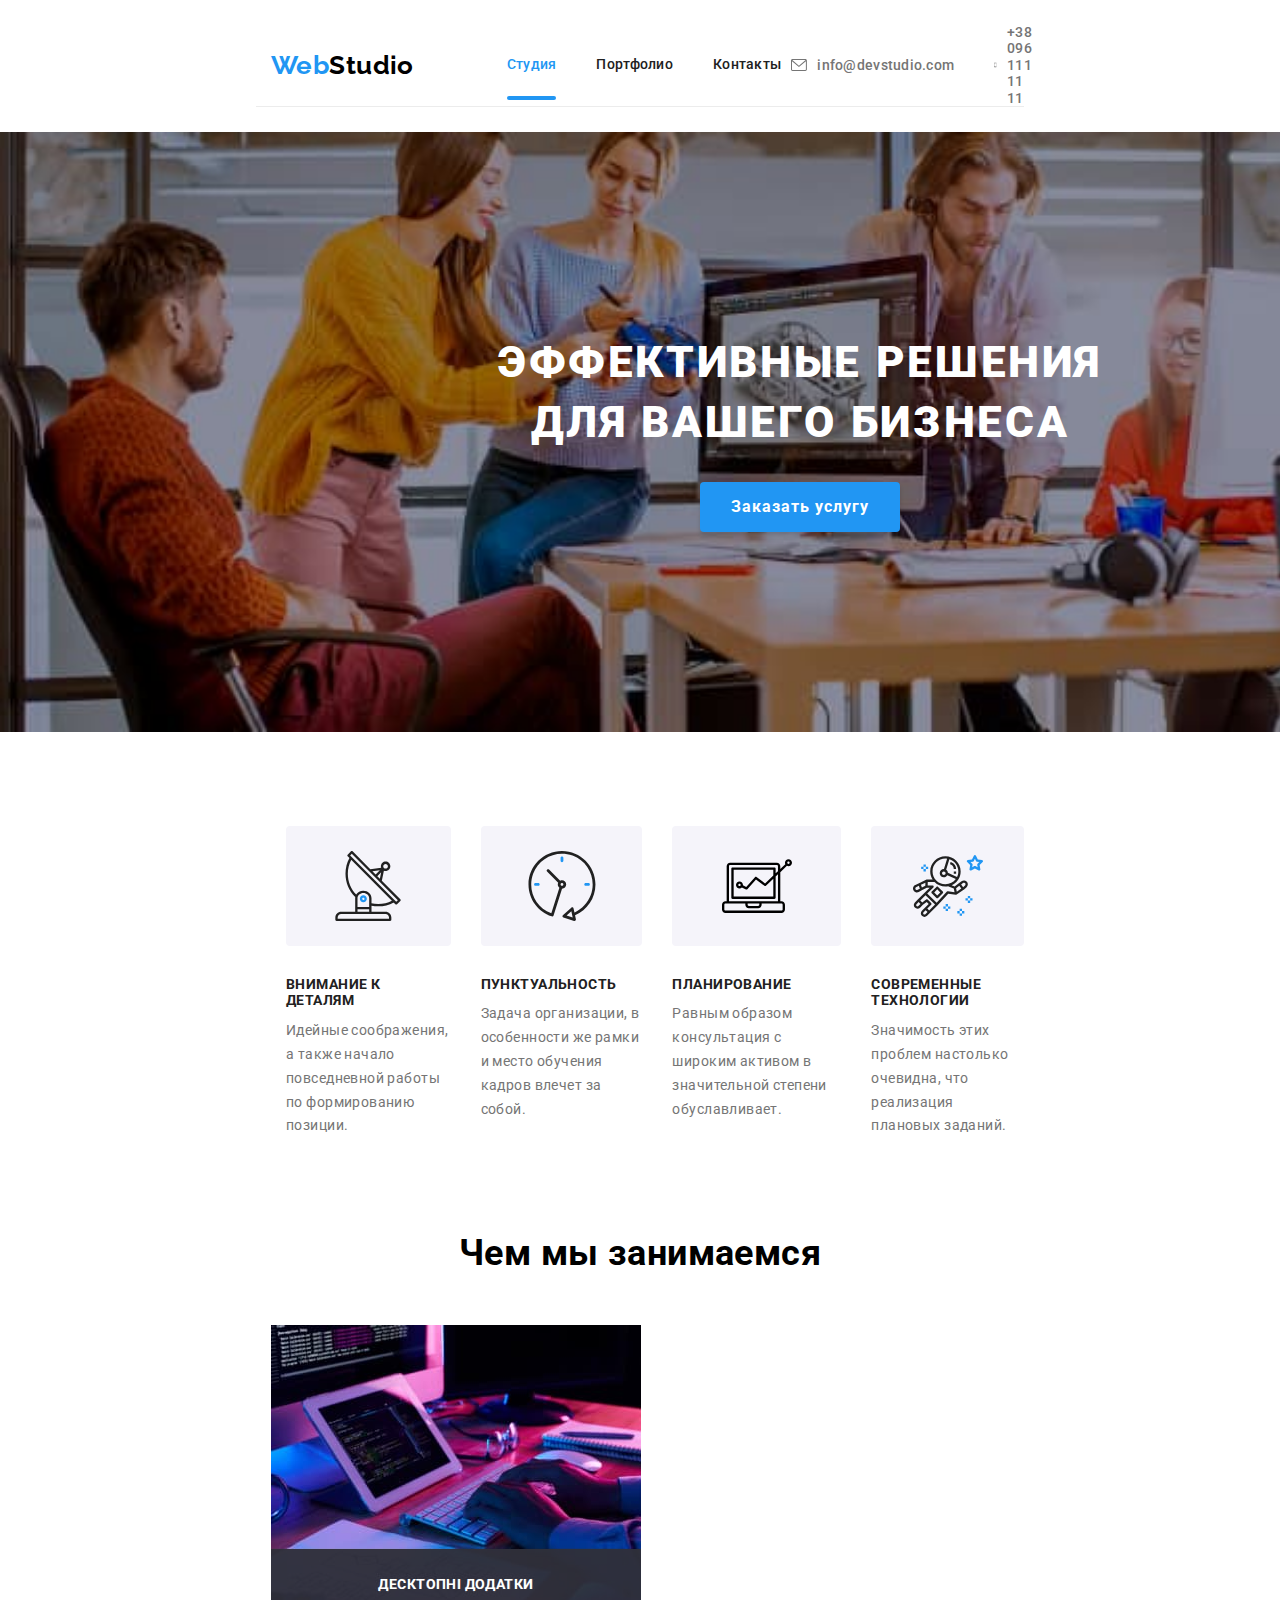
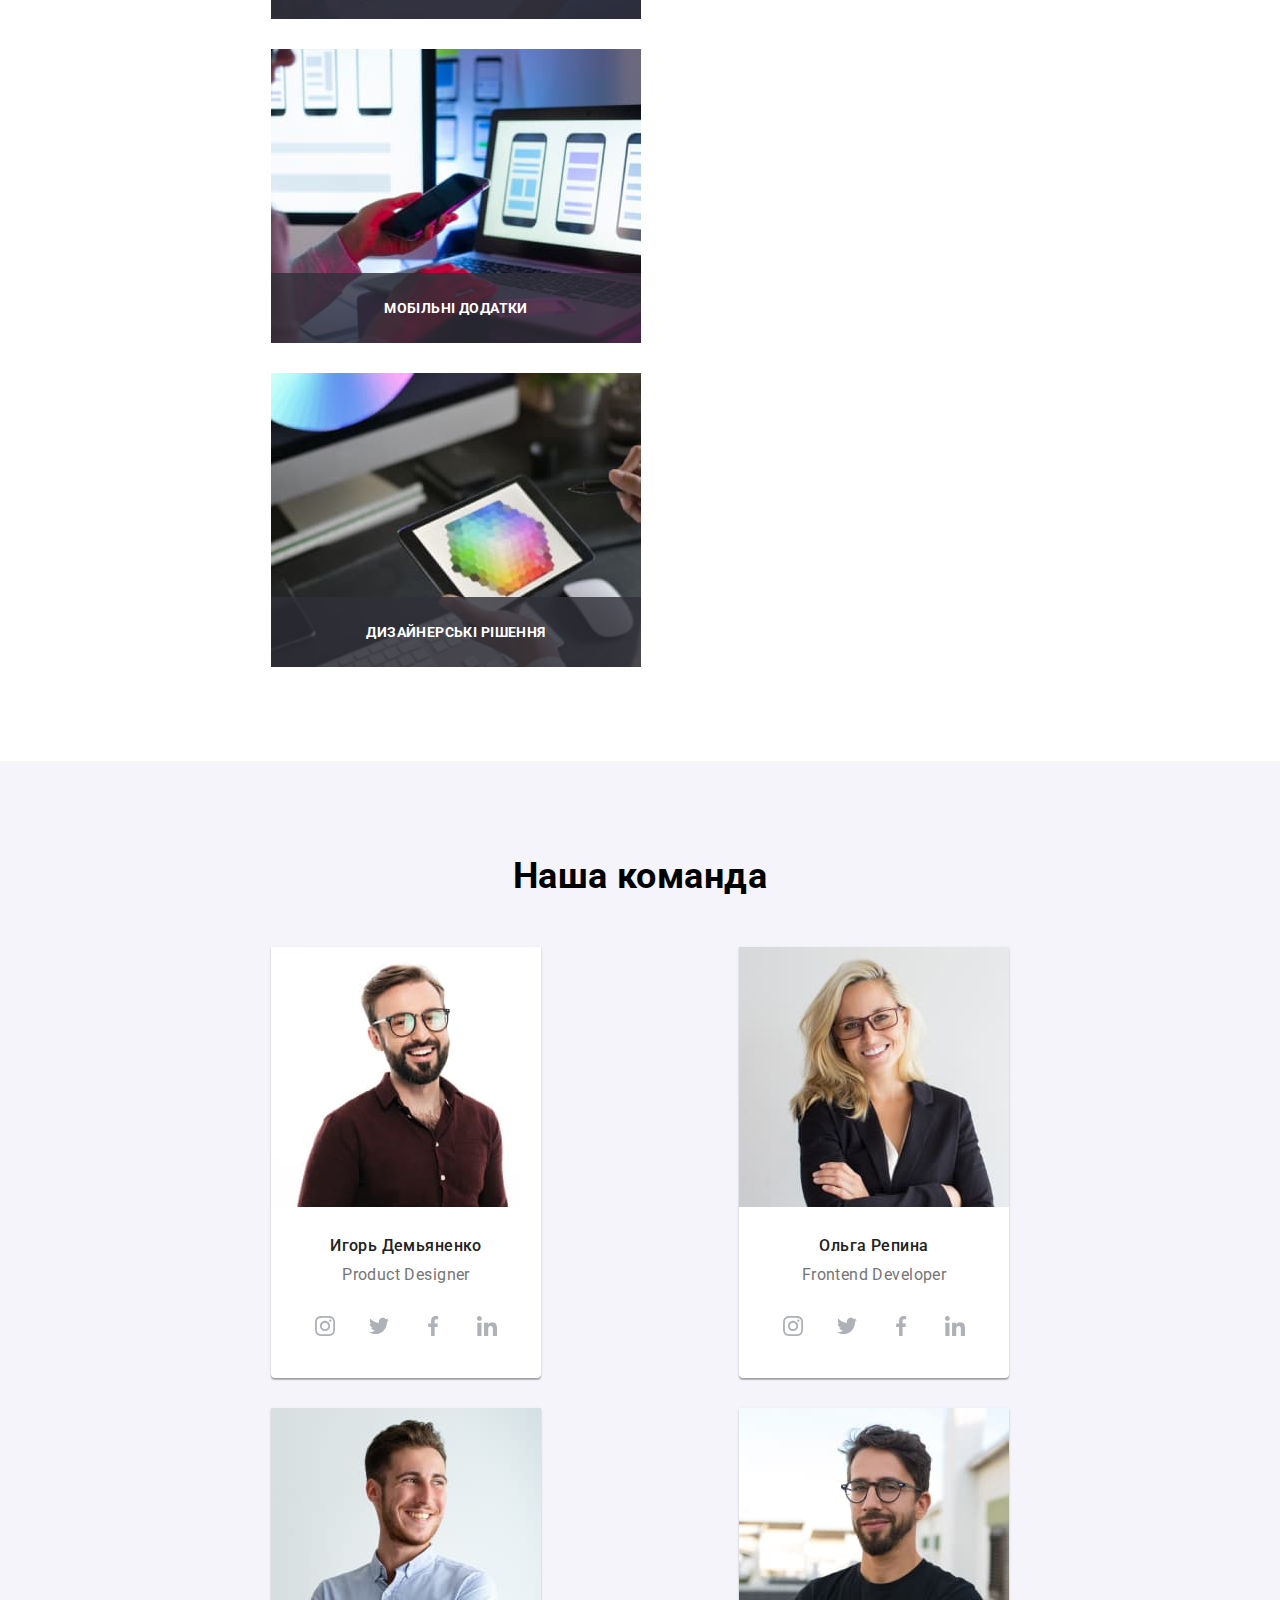
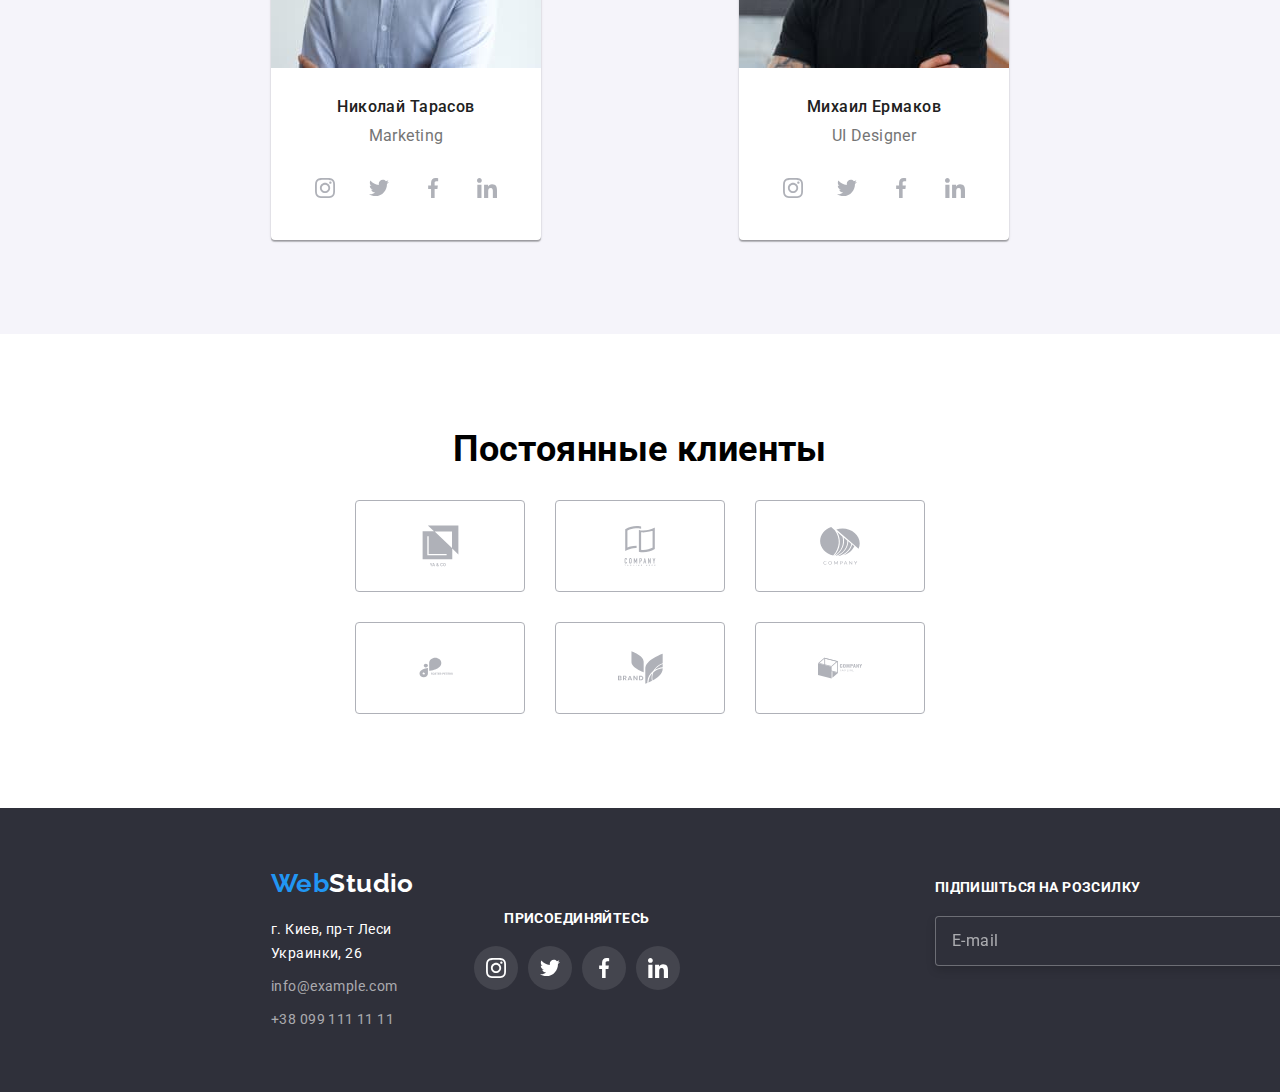
==== commit 19a466be: "add" ====
--- a/index.html
+++ b/index.html
@@ -149,7 +149,7 @@
     <!--Уникальный контент страницы-->
     <main>
       <section class="hero section">
-        <div class="container">
+        <div class="container container__hero">
           <h1 class="main-title">Эффективные решения для вашего бизнеса</h1>
           <button class="modal-btm" type="button" data-modal-open>
             Заказать услугу
--- a/css/main.min.css
+++ b/css/main.min.css
@@ -1 +1 @@
-:root{--primary-font: "Roboto", sans-serif;--text-color: #757575;--title-color: #212121;--accent-color: #2196f3;--background-color: #ffffff;--second-title: #ffffff;--border-color: #ececec;--properties-color: E5E5E5;--team-color: #f5f4fa;--buttom-color: #f5f4fa;--color-link-icom: #afb1b8;--backround-second-color: #2f303a;--transition-duration: 250ms;--transition-function: cubic-bezier(0.4, 0, 0.2, 1)}.visually-hidden{position:absolute;width:1px;height:1px;margin:-1px;border:0;padding:0;white-space:nowrap;clip-path:inset(100%);clip:rect(0 0 0 0);overflow:hidden}.btn-nav__item,.social-list__link,.clients-link,.social-list-link,.modal-form-chec-desk,.modal-close-btn{display:flex;align-items:center;justify-content:center}body{font-family:var(--primary-font);font-size:14px;letter-spacing:.03em;background-color:var(--background-color)}h1,h2,h3,h4,h5,h6,p{margin:0}.list{list-style:none;padding-left:0;margin:0}.link{text-decoration:none;color:inherit}img{display:block;max-width:100%;height:auto}button{cursor:pointer}address{font-style:normal}.section{padding-top:94px;padding-bottom:94px}.container{padding-left:15px;padding-right:15px}@media screen and (min-width: 480px){.container{width:480px;margin-left:auto;margin-right:auto}}@media screen and (min-width: 768px){.container{width:768px}}@media screen and (min-width: 1600px){.container{width:1200px}}@media screen and (max-width: 768px){.mobile-menu{position:fixed;width:100%;height:100%;z-index:1000;top:0;left:0;background-color:var(--background-color);box-shadow:0 0 0 100vmax rgba(0,0,0,.5);opacity:0;visibility:hidden;pointer-events:none;transition:opacity 500ms linear,visibility 500ms linear}.mobile-menu.is-open{opacity:1;visibility:visible;pointer-events:auto}.mobile-menu__container{width:100%;height:796px;position:relative;padding-left:40px;padding-top:48px;padding-bottom:48px;flex-direction:column;justify-content:space-between}.mobile-menu__close-btn{position:absolute;top:21px;right:25px;background-color:rgba(0,0,0,0);border:none;padding:0;line-height:0}}.nav__mobile-link{font-weight:500;font-size:40px;line-height:1.18;letter-spacing:.02em;color:var(--title-color);transition:color var(--transition-duration) var(--transition-function)}.nav__mobile-link:hover,.nav__mobile-link:focus{color:var(--accent-color)}.nav__mobile-item:not(:last-child){margin-bottom:35px}.current{color:var(--accent-color)}.contact-mobile{display:flex;flex-direction:column;justify-content:flex-end;margin-top:302px}.contact__mobile-link{font-weight:500;letter-spacing:.02em;color:var(--text-color)}.contact__mobile-link.contact__mail{font-size:24px;line-height:1.17}.contact__mobile-link.contact__tel{font-size:34px;line-height:1.18;margin-bottom:32px}.contact__mobile-link:hover,.contact__mobile-link:focus{color:var(--accent-color)}.social-list__mobile{display:flex;align-items:center;justify-content:space-between}.social-list__mobile-link{font-weight:500;font-size:18px;line-height:1.22;letter-spacing:.02em;color:var(--accent-color)}.social-list__mobile-item{position:relative}.social-list__mobile-item::after{content:"";position:absolute;width:22px;border:1px solid rgba(33,33,33,.2);transform:rotate(90deg);margin-left:10px}.contact-mobile__mobile-list{margin-bottom:64px}.contact__mobile-item:not(:last-child){margin-bottom:32px}@media screen and (min-width: 768px){.mobile-menu{display:none}}.modal-btm{font-size:16px;font-weight:700;line-height:1.875;letter-spacing:.06em;color:var(--second-title);background-color:#2196f3;box-shadow:0px 4px 4px rgba(0,0,0,.15);border-radius:4px;border:none;min-width:200px;padding-top:10px;padding-bottom:10px;padding-left:30px;padding-right:30px;transition:color var(--transition-duration) var(--transition-function)}.modal-btm:hover,.modal-btm:focus{color:var(--title-color)}.backdrop{position:fixed;z-index:100;top:0;left:0;width:100%;height:100%;background-color:rgba(0,0,0,.2);transition:opacity var(--transition-duration) var(--transition-function),visibility var(--transition-duration) var(--transition-function)}.backdrop.is-hidden{opacity:0;visibility:hidden;pointer-events:none}.modal{position:absolute;top:50%;left:50%;transform:translate(-50%, -50%);width:528px;background-color:#fff;box-shadow:0px 1px 3px rgba(0,0,0,.12),0px 1px 1px rgba(0,0,0,.14),0px 2px 1px rgba(0,0,0,.2);border-radius:4px;padding:40px}.modal-close-btn{position:absolute;top:10px;right:10px;width:30px;height:30px;border-radius:50%;background-color:rgba(0,0,0,0);border:1px solid rgba(0,0,0,.1);padding:0}.modal-close-btn-icon{fill:var(--title-color);transition:fill var(--transition-duration) var(--transition-function)}.modal-close-btn:hover .modal-close-btn-icon,.modal-close-btn:focus .modal-close-btn-icon{fill:var(--accent-color)}.modal-form{display:flex;flex-direction:column}.modal-form-input{width:100%;height:40px;border:1px solid rgba(33,33,33,.2);border-radius:4px;padding-left:42px;transition:border-color var(--transition-duration) var(--transition-function);cursor:pointer}.modal-form-input:focus{outline:none;border-color:var(--accent-color)}.modal-text{display:block;font-size:20px;font-weight:700;line-height:1.172;letter-spacing:.03em;text-align:center;color:var(--title-color);margin-bottom:12px}.modal-form-input-desk{display:block;font-size:12px;line-height:1.17;letter-spacing:.01em;color:var(--text-color);margin-bottom:4px}.modal-form-field{margin-bottom:10px}.modal-form-field-message{margin-bottom:20px}.modal-form-input-wrapper{position:relative;margin-top:4px;margin-bottom:10px}.modal-form-input-icom{position:absolute;top:50%;left:15px;transform:translate(0, -50%);transition:fill var(--transition-duration) var(--transition-function)}.modal-form-input:focus+.modal-form-input-icom{fill:var(--accent-color)}.modal-form-message{display:block;width:100%;height:120px;padding:12px 16px;border:1px solid rgba(33,33,33,.2);border-radius:4px;resize:none;transition:border-color var(--transition-duration) var(--transition-function)}.modal-form-message:focus{outline:none;border-color:var(--accent-color)}.modal-form-message::placeholder{font-size:12px;line-height:1.17;letter-spacing:.01em;color:rgba(117,117,117,.5)}.modal-form-chec-desk::before{content:"";display:block;width:16px;height:15px;border-radius:4px;cursor:pointer;background-image:url(../images/check/border.svg);margin-right:7px}.model-form-chec:checked+.modal-form-chec-desk::before{background-image:url(../images/check/chec.svg);background-repeat:no-repeat;background-position:center;background-color:var(--accent-color);border-color:var(--accent-color)}.model-form-chec:focus+.modal-form-chec-desk::before{background-color:var(--accent-color)}.modal-form-chec-desk{justify-items:center;font-size:14px;line-height:1.7;letter-spacing:.03em;color:var(--text-color);margin-bottom:30px}.modal-form-chec-link{color:var(--accent-color)}.modal-form-submit{align-self:center;font-size:16px;font-weight:700;line-height:1.875;letter-spacing:.06em;color:var(--second-title);background-color:var(--accent-color);border-radius:4px;border:none;min-width:200px;padding-top:10px;padding-bottom:10px;padding-left:52px;padding-right:52px;transition:box-shadow var(--transition-duration) var(--transition-function)}.modal-form-submit:hover,.modal-form-submit:focus{box-shadow:0px 4px 4px rgba(0,0,0,.15)}@media screen and (max-width: 767px){.site-list{display:none}.contact{display:none}.mobile-menu-open{background-color:rgba(0,0,0,0);border:none;padding:0;line-height:0}}.top-header{background-color:var(--background-color);padding-top:16px;padding-bottom:16px}.page-header-container{display:flex;align-items:center;justify-content:space-between;border-bottom:1px solid var(--border-color)}.logo{margin-right:93px;font-family:"Raleway",sans-serif;font-weight:700;font-size:24px;line-height:1.17;color:#000}.logo--accent{color:var(--accent-color)}@media screen and (min-width: 768px){.mobile-menu-open{display:none}.nav{display:flex;align-items:center}.site-list{display:flex;align-items:center}.contact__table{display:block}.top-header{background-color:var(--background-color);padding-top:26px;padding-bottom:26px}.logo{margin-right:87px;font-family:"Raleway",sans-serif;font-weight:700;font-size:24px;line-height:1.17;color:#000}.site-item:not(:last-child){margin-right:50px}.site-link{position:relative;font-weight:500;line-height:1.17;letter-spacing:.02em;color:var(--title-color);transition:color var(--transition-duration) var(--transition-function)}.site-link:hover,.site-link:focus{color:var(--accent-color)}.site-link.current::before{content:"";height:4px;background-color:var(--accent-color);border-radius:2px;position:absolute;width:100%;bottom:-28px}.current{color:var(--accent-color)}.contact-link{display:flex;align-items:center;font-weight:500;font-size:12px;line-height:1.17;letter-spacing:.02em;color:var(--text-color);transition:color var(--transition-duration) var(--transition-function)}.contact-link:hover,.contact-link:focus{color:var(--accent-color)}.contact-item-phone{margin-top:10px}.icon-envelope{width:16px;height:12px;fill:currentColor;margin-right:8px}.icon-smartphone{width:10px;height:16px;fill:currentColor;margin-right:8px}}@media screen and (min-width: 1200px){.top-header{padding-top:24px;padding-bottom:25px}.contact{display:flex;align-items:center}.logo{margin-right:93px;font-size:26px;line-height:1.17}.site-item:not(:last-child){margin-right:40px}.site-link{line-height:1.14}.contact-link{font-size:14px}.contact-link-mail{margin-right:30px;margin-left:10px}.contact-item-phone{margin-left:10px;margin-top:0}.icon-envelope{margin-right:10px}.icon-smartphone{margin-right:10px}}@media screen and (max-width: 767px){.hero{padding-top:118px;padding-bottom:198px;text-align:center;background-image:linear-gradient(rgba(47, 48, 58, 0.4), rgba(47, 48, 58, 0.4)),url(../../images/hero/bg-mobile@1x.jpg);background-size:cover;background-repeat:no-repeat;background-position:center;margin-left:auto;margin-right:auto;background-color:#c4c4c4}.main-title{font-weight:900;font-size:26px;line-height:42px;text-align:center;align-items:center;letter-spacing:.06em;text-transform:uppercase;color:var(--second-title);width:360px;margin-left:auto;margin-right:auto;margin-bottom:30px}}@media screen and (min-width: 768px){.hero{padding-top:118px;padding-bottom:198px;text-align:center;background-image:linear-gradient(rgba(47, 48, 58, 0.4), rgba(47, 48, 58, 0.4)),url(../../images/hero/bg-mobile@1x.jpg);background-size:cover;background-repeat:no-repeat;background-position:center;margin-left:auto;margin-right:auto;background-color:#c4c4c4}.main-title{font-weight:900;font-size:26px;line-height:42px;text-align:center;align-items:center;letter-spacing:.06em;text-transform:uppercase;color:var(--second-title);width:360px;margin-left:auto;margin-right:auto;margin-bottom:30px}}@media screen and (min-width: 1200px){.hero{padding-top:200px;padding-bottom:200px;text-align:center;background-image:linear-gradient(rgba(47, 48, 58, 0.4), rgba(47, 48, 58, 0.4)),url(../../images/hero/bg-mobile@1x.jpg);background-size:cover;background-repeat:no-repeat;background-position:center;min-width:768px;margin-left:auto;margin-right:auto;background-color:#c4c4c4}.main-title{font-size:44px;font-weight:900;line-height:1.3636363636;text-align:center;align-items:center;letter-spacing:.06em;text-transform:uppercase;color:var(--second-title);width:696px;margin-left:auto;margin-right:auto;margin-bottom:30px}}@media screen and (min-device-pixel-ratio: 2)and (max-width: 768px),screen and (min-resolution: 192dpi)and (max-width: 768px),screen and (min-resolution: 2dppx)and (max-width: 768px){.hero{background-image:url(../../images/hero/bg-mobile@2x.jpg)}}@media screen and (max-width: 768px){.hero{background-image:url(../../images/hero/bg-table@1x.jpg)}}@media screen and (min-device-pixel-ratio: 2)and (min-width: 768px),screen and (min-resolution: 192dpi)and (min-width: 768px),screen and (min-resolution: 2dppx)and (min-width: 768px){.hero{background-image:url(../../images/hero/bg-table@2x.jpg)}}@media screen and (max-width: 1200px){.hero{background-image:url(../../images/hero/bg-desktop@1x.jpg)}}@media screen and (min-device-pixel-ratio: 2)and (min-width: 1200px),screen and (min-resolution: 192dpi)and (min-width: 1200px),screen and (min-resolution: 2dppx)and (min-width: 1200px){.hero{background-image:url(../../images/hero/bg-desktop@2x.jpg)}}.properties{background-color:var(--properties-color)}.properties .properties-item{text-align:center}.properties .properties-list:not(:last-child){margin-bottom:30px}.properties .properties-title-text{font-size:14px;font-weight:700;line-height:1.1428571429;text-transform:uppercase;color:var(--title-color);margin-top:30px}.properties .properties-text{line-height:1.71;color:var(--text-color);margin-top:10px}.properties .propertires-list{align-items:center}.properties .properties-cards{display:flex;align-items:center;justify-content:center;height:120px;background-color:#f5f4fa;border-radius:4px}@media screen and (min-width: 768px)and (max-width: 1199px){.properties-item{display:flex;flex-wrap:wrap;gap:30px}}@media screen and (min-width: 1200px){.properties-item{display:flex;justify-content:space-between}.properties-list:not(:last-child){margin-right:30px}}.activity{padding-top:0px}.activity-item{display:flex;flex-wrap:wrap;gap:30px;margin-top:50px}.activity-list{position:relative}.activity-text{font-weight:700;font-size:14px;line-height:1.17;letter-spacing:.03em;text-transform:uppercase;color:var(--second-title);width:370px;height:70px;background-color:rgba(47,48,58,.8);padding-top:27px;text-align:center;position:absolute;bottom:0;left:0}@media screen and (max-width: 1199px){.activity{display:none}}.team{background-color:var(--team-color)}.team-item{display:flex;justify-content:space-between;margin-top:50px}.team-list{box-shadow:0px 1px 3px rgba(0,0,0,.12),0px 1px 1px rgba(0,0,0,.14),0px 2px 1px rgba(0,0,0,.2);border-radius:0px 0px 4px 4px;background-color:#fff}.title{font-size:36px;font-weight:700;line-height:1.1719444444;text-align:center}.name-container{padding-top:30px;padding-bottom:30px}.name-title{font-size:16px;font-weight:500;line-height:1.171875;text-align:center;color:var(--title-color)}.name-text{font-size:16px;font-weight:400;line-height:1.171875;text-align:center;color:var(--text-color);margin-top:10px}.social-list{display:flex;justify-content:center;gap:10px;margin-top:16px}.social-list-link{width:44px;height:44px;border-radius:50%;color:var(--color-link-icom);transition:background-color var(--transition-duration) var(--transition-function),color var(--transition-duration) var(--transition-function)}.social-list-link:hover,.social-list-link:focus{background-color:var(--accent-color);color:var(--team-color)}.social-list-icom{fill:currentColor}@media screen and (max-width: 767px){.team-item{display:block}.title{font-size:28px;font-weight:700;line-height:1.1717857143;text-align:center}}@media screen and (min-width: 768px){.team-item{display:flex;flex-wrap:wrap;gap:30px}.title{font-size:28px;font-weight:700;line-height:1.1717857143;text-align:center}}.clients-item{display:flex;justify-content:center;gap:30px;margin-top:50px}.clients-link{width:170px;height:92px;border:1px solid;border-radius:4px;border-color:var(--color-link-icom);color:var(--color-link-icom);transition:border-color var(--transition-duration) var(--transition-function),color var(--transition-duration) var(--transition-function)}.clients-link:hover,.clients-link:focus{border-color:var(--accent-color);color:var(--accent-color)}.clients-link-icom{fill:currentColor}@media screen and (max-width: 767px){.clients-item{display:flex;flex-wrap:wrap;gap:30px;margin-top:30px}}@media screen and (min-width: 768px){.clients-item{display:flex;flex-wrap:wrap;gap:30px;margin-top:30px}.title{font-size:36px;font-weight:700;line-height:1.1719444444;text-align:center}}footer{background-color:#2f303a;padding:60px 0}.logo-footer{margin-right:0px}.address{margin-top:20px}.address__item--mail{margin-top:9px}.address__item--phone{margin-top:9px}.logo--accent-second{color:#fff}.address__item{font-style:normal;font-weight:400;line-height:1.71;background:#2f303a}.address__link-light{color:var(--second-title)}.address__link-dark{color:rgba(255,255,255,.6);transition:color var(--transition-duration) var(--transition-function)}.address__link-dark:hover,.address__link-dark:focus{color:var(--accent-color)}.social-list__title{font-size:14px;font-weight:700;line-height:1.1721428571;letter-spacing:.03em;text-transform:uppercase;color:var(--second-title);margin-top:0%}.container-footer{display:flex;align-items:baseline}.container-footer--riht{margin-left:70px}.social-list{display:flex;justify-content:center;gap:10px;margin-top:20px}.social-list__link{width:44px;height:44px;border-radius:50%;background-color:rgba(255,255,255,.1);color:var(--second-title);transition:background-color var(--transition-duration) var(--transition-function)}.social-list__link:hover,.social-list__link:focus{background-color:var(--accent-color)}.social-list__icom{fill:currentColor}@media screen and (max-width: 767px){.container-footer{display:block;text-align:center}.container-footer--riht{margin:0}.address__item--mail{margin-top:8px}.address__item--phone{margin-top:8px}.container-footer--riht{margin-top:60px}}@media screen and (min-width: 768px){.container-footer{display:block}.container-footer__table{display:flex;align-items:center;justify-content:space-between;margin-bottom:60px}.container-footer--left{margin-left:76px}.logo-footer{text-align:center}.container-footer--riht{margin-left:0;margin-right:89px}.footer-form-text{margin-bottom:20px}}@media screen and (min-width: 1200px){.container-footer{display:flex;align-items:baseline}.container-footer__table{margin:0}.container-footer--left{margin-left:0;margin-right:60px}.address{text-align:left}}.footer-form-wrapper{margin-left:93px}.footer-form{display:flex;margin-top:20px}.footer-form-text{font-style:normal;font-weight:700;font-size:14px;line-height:1.14;letter-spacing:.03em;text-transform:uppercase;color:var(--second-title)}.footer-form-input{width:358px;height:50px;padding:15px 16px;border:1px solid rgba(255,255,255,.3);filter:drop-shadow(0px 4px 4px rgba(0, 0, 0, 0.15));border-radius:4px;margin-right:12px;background-color:var(--backround-second-color);color:var(--background-color);transition:border-color var(--transition-duration) var(--transition-function)}.footer-form-input:focus{outline:none;border-color:var(--accent-color)}.footer-form-input::placeholder{font-size:16px;line-height:1.25;letter-spacing:.03em;color:rgba(255,255,255,.6)}.footer-form-btn-icon{position:relative}.footer-form-submit{font-size:16px;font-weight:700;line-height:1.875;letter-spacing:.06em;color:var(--second-title);background-color:var(--accent-color);border-radius:4px;border:none;min-width:200px;height:50px;padding-left:28px;padding-right:62px;transition:box-shadow var(--transition-duration) var(--transition-function)}.footer-form-submit:hover,.footer-form-submit:focus{color:var(--title-color);box-shadow:0px 4px 4px rgba(0,0,0,.15)}.footer-btn-icon{position:absolute;margin-left:10px}@media screen and (max-width: 767px){.footer-form-wrapper{margin-top:60px}.footer-form-wrapper{margin-left:0}.footer-form{display:block;text-align:center}.footer-form-input{width:100%;height:50px;padding:15px 15px;margin-bottom:20px;border:1px solid rgba(255,255,255,.3);filter:drop-shadow(0px 4px 4px rgba(0, 0, 0, 0.15));border-radius:4px;background-color:var(--backround-second-color);color:var(--background-color);transition:border-color var(--transition-duration) var(--transition-function)}.footer-form-input:focus{outline:none;border-color:var(--accent-color)}}@media screen and (min-width: 768px){.footer-form{display:inline}.footer-form-input{width:450px;height:50px;padding:15px 16px;border:1px solid rgba(255,255,255,.3);filter:drop-shadow(0px 4px 4px rgba(0, 0, 0, 0.15));border-radius:4px;margin-right:12px;margin-bottom:20px;background-color:var(--backround-second-color);color:var(--background-color);transition:border-color var(--transition-duration) var(--transition-function)}.footer-form-input:focus{outline:none;border-color:var(--accent-color)}.footer-form-wrapper{margin-left:166px;margin-right:152px}}@media screen and (min-width: 1200px){.footer-form{display:flex}.footer-form-input{width:358px;height:50px;padding:15px 16px;border:1px solid rgba(255,255,255,.3);filter:drop-shadow(0px 4px 4px rgba(0, 0, 0, 0.15));border-radius:4px;margin-right:12px;margin-bottom:20px;background-color:var(--backround-second-color);color:var(--background-color);transition:border-color var(--transition-duration) var(--transition-function)}.footer-form-input:focus{outline:none;border-color:var(--accent-color)}.footer-form-text{text-align:left}}.btn-nav__list:not(:last-child){margin-right:8px}button{font-family:inherit}.button{font-size:16px;font-weight:500;line-height:1.625;text-align:center;letter-spacing:.03em;color:var(--title-color);background-color:var(--buttom-color);border-radius:4px;border:1px solid rgba(0,0,0,0);padding-top:6px;padding-bottom:6px;padding-left:22px;padding-right:22px;transition:color var(--transition-duration) var(--transition-function),background-color var(--transition-duration) var(--transition-function),box-shadow var(--transition-duration) var(--transition-function)}.button:hover,.button:focus{color:#fff;background-color:#2196f3;box-shadow:0px 3px 1px rgba(0,0,0,.1),0px 1px 2px rgba(0,0,0,.08),0px 2px 2px rgba(0,0,0,.12)}.button--primery{background-color:var(--accent-color);color:var(--second-title)}.navigation-container{padding-top:20px;border:1px solid #eee;padding-bottom:20px}.navigation{display:flex;flex-wrap:wrap;gap:30px;margin-top:50px}.navigation__list{flex-basis:calc 13.3333333333}.navigation__link{display:block;transition:box-shadow var(--transition-duration) var(--transition-function)}.navigation__link:hover,.navigation__link:focus{box-shadow:0px 1px 1px rgba(0,0,0,.12),0px 4px 4px rgba(0,0,0,.06),1px 4px 6px rgba(0,0,0,.16)}.navigation-container__title{font-size:18px;font-weight:700;line-height:2;letter-spacing:.06em;padding-left:24px}.navigation-container__text{font-size:16px;font-weight:400;line-height:1.875;color:var(--text-color);margin-top:4px;padding-left:24px}.wrapper{position:relative;overflow:hidden}.wrapper__overlay{position:absolute;left:0;top:0;width:100%;height:294px;overflow:auto;transform:translate(0, 100%);transition:transform var(--transition-duration) var(--transition-function);font-size:18px;font-weight:400;line-height:1.5555555556;letter-spacing:.03em;color:var(--second-title);padding-top:63px;padding-left:24px;padding-bottom:63px;padding-right:24px;background-color:rgba(33,150,243,.9)}.navigation__link:hover .wrapper__overlay,.navigation__link:focus .wrapper__overlay{transform:translate(0, 0)}/*# sourceMappingURL=main.min.css.map */+:root{--primary-font: "Roboto", sans-serif;--text-color: #757575;--title-color: #212121;--accent-color: #2196f3;--background-color: #ffffff;--second-title: #ffffff;--border-color: #ececec;--properties-color: E5E5E5;--team-color: #f5f4fa;--buttom-color: #f5f4fa;--color-link-icom: #afb1b8;--backround-second-color: #2f303a;--transition-duration: 250ms;--transition-function: cubic-bezier(0.4, 0, 0.2, 1)}.visually-hidden{position:absolute;width:1px;height:1px;margin:-1px;border:0;padding:0;white-space:nowrap;clip-path:inset(100%);clip:rect(0 0 0 0);overflow:hidden}.btn-nav__item,.social-list__link,.clients-link,.social-list-link,.properties-cards,.modal-form-chec-desk,.modal-close-btn{display:flex;align-items:center;justify-content:center}body{font-family:var(--primary-font);font-size:14px;letter-spacing:.03em;background-color:var(--background-color)}h1,h2,h3,h4,h5,h6,p{margin:0}.list{list-style:none;padding-left:0;margin:0}.link{text-decoration:none;color:inherit}img{display:block;max-width:100%;height:auto}button{cursor:pointer}address{font-style:normal}.section{padding-top:94px;padding-bottom:94px}.container{padding-left:15px;padding-right:15px}@media screen and (min-width: 480px){.container{width:480px;margin-left:auto;margin-right:auto}}@media screen and (min-width: 768px){.container{width:768px}}@media screen and (min-width: 1600px){.container{width:1200px}}@media screen and (max-width: 768px){.mobile-menu{position:fixed;width:100%;height:100%;z-index:1000;top:0;left:0;background-color:var(--background-color);box-shadow:0 0 0 100vmax rgba(0,0,0,.5);opacity:0;visibility:hidden;pointer-events:none;transition:opacity 500ms linear,visibility 500ms linear}.mobile-menu.is-open{opacity:1;visibility:visible;pointer-events:auto}.mobile-menu__container{width:100%;height:796px;position:relative;padding-left:40px;padding-top:48px;padding-bottom:48px;flex-direction:column;justify-content:space-between}.mobile-menu__close-btn{position:absolute;top:21px;right:25px;background-color:rgba(0,0,0,0);border:none;padding:0;line-height:0}}.nav__mobile-link{font-weight:500;font-size:40px;line-height:1.18;letter-spacing:.02em;color:var(--title-color);transition:color var(--transition-duration) var(--transition-function)}.nav__mobile-link:hover,.nav__mobile-link:focus{color:var(--accent-color)}.nav__mobile-item:not(:last-child){margin-bottom:35px}.current{color:var(--accent-color)}.contact-mobile{display:flex;flex-direction:column;justify-content:flex-end;margin-top:302px}.contact__mobile-link{font-weight:500;letter-spacing:.02em;color:var(--text-color)}.contact__mobile-link.contact__mail{font-size:24px;line-height:1.17}.contact__mobile-link.contact__tel{font-size:34px;line-height:1.18;margin-bottom:32px}.contact__mobile-link:hover,.contact__mobile-link:focus{color:var(--accent-color)}.social-list__mobile{display:flex;align-items:center;justify-content:space-between}.social-list__mobile-link{font-weight:500;font-size:18px;line-height:1.22;letter-spacing:.02em;color:var(--accent-color)}.social-list__mobile-item{position:relative}.social-list__mobile-item::after{content:"";position:absolute;width:22px;border:1px solid rgba(33,33,33,.2);transform:rotate(90deg);margin-left:10px}.contact-mobile__mobile-list{margin-bottom:64px}.contact__mobile-item:not(:last-child){margin-bottom:32px}@media screen and (min-width: 768px){.mobile-menu{display:none}}.modal-btm{font-size:16px;font-weight:700;line-height:1.875;letter-spacing:.06em;color:var(--second-title);background-color:#2196f3;box-shadow:0px 4px 4px rgba(0,0,0,.15);border-radius:4px;border:none;min-width:200px;padding-top:10px;padding-bottom:10px;padding-left:30px;padding-right:30px;transition:color var(--transition-duration) var(--transition-function)}.modal-btm:hover,.modal-btm:focus{color:var(--title-color)}.backdrop{position:fixed;z-index:100;top:0;left:0;width:100%;height:100%;background-color:rgba(0,0,0,.2);transition:opacity var(--transition-duration) var(--transition-function),visibility var(--transition-duration) var(--transition-function)}.backdrop.is-hidden{opacity:0;visibility:hidden;pointer-events:none}.modal{position:absolute;top:50%;left:50%;transform:translate(-50%, -50%);width:528px;background-color:#fff;box-shadow:0px 1px 3px rgba(0,0,0,.12),0px 1px 1px rgba(0,0,0,.14),0px 2px 1px rgba(0,0,0,.2);border-radius:4px;padding:40px}.modal-close-btn{position:absolute;top:10px;right:10px;width:30px;height:30px;border-radius:50%;background-color:rgba(0,0,0,0);border:1px solid rgba(0,0,0,.1);padding:0}.modal-close-btn-icon{fill:var(--title-color);transition:fill var(--transition-duration) var(--transition-function)}.modal-close-btn:hover .modal-close-btn-icon,.modal-close-btn:focus .modal-close-btn-icon{fill:var(--accent-color)}.modal-form{display:flex;flex-direction:column}.modal-form-input{width:100%;height:40px;border:1px solid rgba(33,33,33,.2);border-radius:4px;padding-left:42px;transition:border-color var(--transition-duration) var(--transition-function);cursor:pointer}.modal-form-input:focus{outline:none;border-color:var(--accent-color)}.modal-text{display:block;font-size:20px;font-weight:700;line-height:1.172;letter-spacing:.03em;text-align:center;color:var(--title-color);margin-bottom:12px}.modal-form-input-desk{display:block;font-size:12px;line-height:1.17;letter-spacing:.01em;color:var(--text-color);margin-bottom:4px}.modal-form-field{margin-bottom:10px}.modal-form-field-message{margin-bottom:20px}.modal-form-input-wrapper{position:relative;margin-top:4px;margin-bottom:10px}.modal-form-input-icom{position:absolute;top:50%;left:15px;transform:translate(0, -50%);transition:fill var(--transition-duration) var(--transition-function)}.modal-form-input:focus+.modal-form-input-icom{fill:var(--accent-color)}.modal-form-message{display:block;width:100%;height:120px;padding:12px 16px;border:1px solid rgba(33,33,33,.2);border-radius:4px;resize:none;transition:border-color var(--transition-duration) var(--transition-function)}.modal-form-message:focus{outline:none;border-color:var(--accent-color)}.modal-form-message::placeholder{font-size:12px;line-height:1.17;letter-spacing:.01em;color:rgba(117,117,117,.5)}.modal-form-chec-desk::before{content:"";display:block;width:16px;height:15px;border-radius:4px;cursor:pointer;background-image:url(../images/check/border.svg);margin-right:7px}.model-form-chec:checked+.modal-form-chec-desk::before{background-image:url(../images/check/chec.svg);background-repeat:no-repeat;background-position:center;background-color:var(--accent-color);border-color:var(--accent-color)}.model-form-chec:focus+.modal-form-chec-desk::before{background-color:var(--accent-color)}.modal-form-chec-desk{justify-items:center;font-size:14px;line-height:1.7;letter-spacing:.03em;color:var(--text-color);margin-bottom:30px}.modal-form-chec-link{color:var(--accent-color)}.modal-form-submit{align-self:center;font-size:16px;font-weight:700;line-height:1.875;letter-spacing:.06em;color:var(--second-title);background-color:var(--accent-color);border-radius:4px;border:none;min-width:200px;padding-top:10px;padding-bottom:10px;padding-left:52px;padding-right:52px;transition:box-shadow var(--transition-duration) var(--transition-function)}.modal-form-submit:hover,.modal-form-submit:focus{box-shadow:0px 4px 4px rgba(0,0,0,.15)}@media screen and (max-width: 767px){.site-list{display:none}.contact{display:none}.mobile-menu-open{background-color:rgba(0,0,0,0);border:none;padding:0;line-height:0}}.top-header{background-color:var(--background-color);padding-top:16px;padding-bottom:16px}.page-header-container{display:flex;align-items:center;justify-content:space-between;border-bottom:1px solid var(--border-color)}.logo{margin-right:93px;font-family:"Raleway",sans-serif;font-weight:700;font-size:24px;line-height:1.17;color:#000}.logo--accent{color:var(--accent-color)}@media screen and (min-width: 768px){.mobile-menu-open{display:none}.nav{display:flex;align-items:center}.site-list{display:flex;align-items:center}.contact__table{display:block}.top-header{background-color:var(--background-color);padding-top:26px;padding-bottom:26px}.logo{margin-right:87px;font-family:"Raleway",sans-serif;font-weight:700;font-size:24px;line-height:1.17;color:#000}.site-item:not(:last-child){margin-right:50px}.site-link{position:relative;font-weight:500;line-height:1.17;letter-spacing:.02em;color:var(--title-color);transition:color var(--transition-duration) var(--transition-function)}.site-link:hover,.site-link:focus{color:var(--accent-color)}.site-link.current::before{content:"";height:4px;background-color:var(--accent-color);border-radius:2px;position:absolute;width:100%;bottom:-28px}.current{color:var(--accent-color)}.contact-link{display:flex;align-items:center;font-weight:500;font-size:12px;line-height:1.17;letter-spacing:.02em;color:var(--text-color);transition:color var(--transition-duration) var(--transition-function)}.contact-link:hover,.contact-link:focus{color:var(--accent-color)}.contact-item-phone{margin-top:10px}.icon-envelope{width:16px;height:12px;fill:currentColor;margin-right:8px}.icon-smartphone{width:10px;height:16px;fill:currentColor;margin-right:8px}}@media screen and (min-width: 1200px){.top-header{padding-top:24px;padding-bottom:25px}.contact{display:flex;align-items:center}.logo{margin-right:93px;font-size:26px;line-height:1.17}.site-item:not(:last-child){margin-right:40px}.site-link{line-height:1.14}.contact-link{font-size:14px}.contact-link-mail{margin-right:30px;margin-left:10px}.contact-item-phone{margin-left:10px;margin-top:0}.icon-envelope{margin-right:10px}.icon-smartphone{margin-right:10px}}.hero{padding-top:200px;padding-bottom:200px;text-align:center;background-image:linear-gradient(rgba(47, 48, 58, 0.4), rgba(47, 48, 58, 0.4)),url(../images/hero/bg.jpg);background-size:cover;background-repeat:no-repeat;background-position:center;min-width:1600px;margin-left:auto;margin-right:auto;background-color:#c4c4c4}.main-title{font-size:44px;font-weight:900;line-height:1.3636363636;text-align:center;align-items:center;letter-spacing:.06em;text-transform:uppercase;color:var(--second-title);width:696px;margin-left:auto;margin-right:auto;margin-bottom:30px}@media screen and (max-width: 767px){.hero{padding-top:118px;padding-bottom:118px;text-align:center;background-image:linear-gradient(rgba(47, 48, 58, 0.4), rgba(47, 48, 58, 0.4)),url(../images/hero/bg-mobile@1x.jpg);background-size:cover;background-repeat:no-repeat;background-position:center;min-width:480px;margin-left:auto;margin-right:auto;background-color:#c4c4c4}}@media screen and (min-device-pixel-ratio: 2)and (max-width: 768px),screen and (min-resolution: 192dpi)and (max-width: 768px),screen and (min-resolution: 2dppx)and (max-width: 768px){.hero{background-image:url(../images/hero/bg-mobile@2x.jpg)}}@media screen and (min-width: 768px){.hero{background-image:url(../images/hero/bg-table@1x.jpg)}}@media screen and (min-device-pixel-ratio: 2)and (min-width: 768px),screen and (min-resolution: 192dpi)and (min-width: 768px),screen and (min-resolution: 2dppx)and (min-width: 768px){.hero{background-image:url(../images/hero/bg-table@2x.jpg)}}@media screen and (max-width: 1200px){.hero{background-image:url(../images/hero/bg-desktop@1x.jpg)}}@media screen and (min-device-pixel-ratio: 2)and (min-width: 1200px),screen and (min-resolution: 192dpi)and (min-width: 1200px),screen and (min-resolution: 2dppx)and (min-width: 1200px){.hero{background-image:url(../images/hero/bg-desktop@2x.jpg)}}.title-properties{font-size:36px;line-height:1.17;text-align:center;padding-top:0px}.properties{background-color:var(--properties-color)}.properties-item{display:flex;justify-content:space-between}.properties-list:not(:last-child){margin-right:30px}.properties-title-text{font-size:14px;font-weight:700;line-height:1.1721428571;text-transform:uppercase;color:var(--title-color);margin-top:30px}.properties-text{line-height:1.71;color:var(--text-color);margin-top:10px}.propertires-list{align-items:center}.properties-cards{height:120px;background-color:#f5f4fa;border-radius:4px}@media screen and (max-width: 767px){.properties-item{display:block;align-items:center;text-align:center}.section{padding-top:39px;padding-bottom:60px}.properties-text{margin-bottom:30px}}.activity{padding-top:0px}.activity-item{display:flex;flex-wrap:wrap;gap:30px;margin-top:50px}.activity-list{position:relative}.activity-text{font-weight:700;font-size:14px;line-height:1.17;letter-spacing:.03em;text-transform:uppercase;color:var(--second-title);width:370px;height:70px;background-color:rgba(47,48,58,.8);padding-top:27px;text-align:center;position:absolute;bottom:0;left:0}@media screen and (max-width: 1199px){.activity{display:none}}.team{background-color:var(--team-color)}.team-item{display:flex;justify-content:space-between;margin-top:50px}.team-list{box-shadow:0px 1px 3px rgba(0,0,0,.12),0px 1px 1px rgba(0,0,0,.14),0px 2px 1px rgba(0,0,0,.2);border-radius:0px 0px 4px 4px;background-color:#fff}.title{font-size:36px;font-weight:700;line-height:1.1719444444;text-align:center}.name-container{padding-top:30px;padding-bottom:30px}.name-title{font-size:16px;font-weight:500;line-height:1.171875;text-align:center;color:var(--title-color)}.name-text{font-size:16px;font-weight:400;line-height:1.171875;text-align:center;color:var(--text-color);margin-top:10px}.social-list{display:flex;justify-content:center;gap:10px;margin-top:16px}.social-list-link{width:44px;height:44px;border-radius:50%;color:var(--color-link-icom);transition:background-color var(--transition-duration) var(--transition-function),color var(--transition-duration) var(--transition-function)}.social-list-link:hover,.social-list-link:focus{background-color:var(--accent-color);color:var(--team-color)}.social-list-icom{fill:currentColor}@media screen and (max-width: 767px){.team-item{display:block}.title{font-size:28px;font-weight:700;line-height:1.1717857143;text-align:center}}@media screen and (min-width: 768px){.team-item{display:flex;flex-wrap:wrap;gap:30px}.title{font-size:28px;font-weight:700;line-height:1.1717857143;text-align:center}}.clients-item{display:flex;justify-content:center;gap:30px;margin-top:50px}.clients-link{width:170px;height:92px;border:1px solid;border-radius:4px;border-color:var(--color-link-icom);color:var(--color-link-icom);transition:border-color var(--transition-duration) var(--transition-function),color var(--transition-duration) var(--transition-function)}.clients-link:hover,.clients-link:focus{border-color:var(--accent-color);color:var(--accent-color)}.clients-link-icom{fill:currentColor}@media screen and (max-width: 767px){.clients-item{display:flex;flex-wrap:wrap;gap:30px;margin-top:30px}}@media screen and (min-width: 768px){.clients-item{display:flex;flex-wrap:wrap;gap:30px;margin-top:30px}.title{font-size:36px;font-weight:700;line-height:1.1719444444;text-align:center}}footer{background-color:#2f303a;padding:60px 0}.logo-footer{margin-right:0px}.address{margin-top:20px}.address__item--mail{margin-top:9px}.address__item--phone{margin-top:9px}.logo--accent-second{color:#fff}.address__item{font-style:normal;font-weight:400;line-height:1.71;background:#2f303a}.address__link-light{color:var(--second-title)}.address__link-dark{color:rgba(255,255,255,.6);transition:color var(--transition-duration) var(--transition-function)}.address__link-dark:hover,.address__link-dark:focus{color:var(--accent-color)}.social-list__title{font-size:14px;font-weight:700;line-height:1.1721428571;letter-spacing:.03em;text-transform:uppercase;color:var(--second-title);margin-top:0%}.container-footer{display:flex;align-items:baseline}.container-footer--riht{margin-left:70px}.social-list{display:flex;justify-content:center;gap:10px;margin-top:20px}.social-list__link{width:44px;height:44px;border-radius:50%;background-color:rgba(255,255,255,.1);color:var(--second-title);transition:background-color var(--transition-duration) var(--transition-function)}.social-list__link:hover,.social-list__link:focus{background-color:var(--accent-color)}.social-list__icom{fill:currentColor}@media screen and (max-width: 767px){.container-footer{display:block;text-align:center}.container-footer--riht{margin:0}.address__item--mail{margin-top:8px}.address__item--phone{margin-top:8px}.container-footer--riht{margin-top:60px}}@media screen and (min-width: 768px){.container-footer{display:block}.container-footer__table{display:flex;align-items:center;justify-content:space-between;margin-bottom:60px}.container-footer--left{margin-left:76px}.logo-footer{text-align:center}.container-footer--riht{margin-left:0;margin-right:89px}.footer-form-text{margin-bottom:20px}}@media screen and (min-width: 1200px){.container-footer{display:flex;align-items:baseline}.container-footer__table{margin:0}.container-footer--left{margin-left:0;margin-right:60px}.address{text-align:left}}.footer-form-wrapper{margin-left:93px}.footer-form{display:flex;margin-top:20px}.footer-form-text{font-style:normal;font-weight:700;font-size:14px;line-height:1.14;letter-spacing:.03em;text-transform:uppercase;color:var(--second-title)}.footer-form-input{width:358px;height:50px;padding:15px 16px;border:1px solid rgba(255,255,255,.3);filter:drop-shadow(0px 4px 4px rgba(0, 0, 0, 0.15));border-radius:4px;margin-right:12px;background-color:var(--backround-second-color);color:var(--background-color);transition:border-color var(--transition-duration) var(--transition-function)}.footer-form-input:focus{outline:none;border-color:var(--accent-color)}.footer-form-input::placeholder{font-size:16px;line-height:1.25;letter-spacing:.03em;color:rgba(255,255,255,.6)}.footer-form-btn-icon{position:relative}.footer-form-submit{font-size:16px;font-weight:700;line-height:1.875;letter-spacing:.06em;color:var(--second-title);background-color:var(--accent-color);border-radius:4px;border:none;min-width:200px;height:50px;padding-left:28px;padding-right:62px;transition:box-shadow var(--transition-duration) var(--transition-function)}.footer-form-submit:hover,.footer-form-submit:focus{color:var(--title-color);box-shadow:0px 4px 4px rgba(0,0,0,.15)}.footer-btn-icon{position:absolute;margin-left:10px}@media screen and (max-width: 767px){.footer-form-wrapper{margin-top:60px}.footer-form-wrapper{margin-left:0}.footer-form{display:block;text-align:center}.footer-form-input{width:100%;height:50px;padding:15px 15px;margin-bottom:20px;border:1px solid rgba(255,255,255,.3);filter:drop-shadow(0px 4px 4px rgba(0, 0, 0, 0.15));border-radius:4px;background-color:var(--backround-second-color);color:var(--background-color);transition:border-color var(--transition-duration) var(--transition-function)}.footer-form-input:focus{outline:none;border-color:var(--accent-color)}}@media screen and (min-width: 768px){.footer-form{display:inline}.footer-form-input{width:450px;height:50px;padding:15px 16px;border:1px solid rgba(255,255,255,.3);filter:drop-shadow(0px 4px 4px rgba(0, 0, 0, 0.15));border-radius:4px;margin-right:12px;margin-bottom:20px;background-color:var(--backround-second-color);color:var(--background-color);transition:border-color var(--transition-duration) var(--transition-function)}.footer-form-input:focus{outline:none;border-color:var(--accent-color)}.footer-form-wrapper{margin-left:166px;margin-right:152px}}@media screen and (min-width: 1200px){.footer-form{display:flex}.footer-form-input{width:358px;height:50px;padding:15px 16px;border:1px solid rgba(255,255,255,.3);filter:drop-shadow(0px 4px 4px rgba(0, 0, 0, 0.15));border-radius:4px;margin-right:12px;margin-bottom:20px;background-color:var(--backround-second-color);color:var(--background-color);transition:border-color var(--transition-duration) var(--transition-function)}.footer-form-input:focus{outline:none;border-color:var(--accent-color)}.footer-form-text{text-align:left}}.btn-nav__list:not(:last-child){margin-right:8px}button{font-family:inherit}.button{font-size:16px;font-weight:500;line-height:1.625;text-align:center;letter-spacing:.03em;color:var(--title-color);background-color:var(--buttom-color);border-radius:4px;border:1px solid rgba(0,0,0,0);padding-top:6px;padding-bottom:6px;padding-left:22px;padding-right:22px;transition:color var(--transition-duration) var(--transition-function),background-color var(--transition-duration) var(--transition-function),box-shadow var(--transition-duration) var(--transition-function)}.button:hover,.button:focus{color:#fff;background-color:#2196f3;box-shadow:0px 3px 1px rgba(0,0,0,.1),0px 1px 2px rgba(0,0,0,.08),0px 2px 2px rgba(0,0,0,.12)}.button--primery{background-color:var(--accent-color);color:var(--second-title)}.navigation-container{padding-top:20px;border:1px solid #eee;padding-bottom:20px}.navigation{display:flex;flex-wrap:wrap;gap:30px;margin-top:50px}.navigation__list{flex-basis:calc 13.3333333333}.navigation__link{display:block;transition:box-shadow var(--transition-duration) var(--transition-function)}.navigation__link:hover,.navigation__link:focus{box-shadow:0px 1px 1px rgba(0,0,0,.12),0px 4px 4px rgba(0,0,0,.06),1px 4px 6px rgba(0,0,0,.16)}.navigation-container__title{font-size:18px;font-weight:700;line-height:2;letter-spacing:.06em;padding-left:24px}.navigation-container__text{font-size:16px;font-weight:400;line-height:1.875;color:var(--text-color);margin-top:4px;padding-left:24px}.wrapper{position:relative;overflow:hidden}.wrapper__overlay{position:absolute;left:0;top:0;width:100%;height:294px;overflow:auto;transform:translate(0, 100%);transition:transform var(--transition-duration) var(--transition-function);font-size:18px;font-weight:400;line-height:1.5555555556;letter-spacing:.03em;color:var(--second-title);padding-top:63px;padding-left:24px;padding-bottom:63px;padding-right:24px;background-color:rgba(33,150,243,.9)}.navigation__link:hover .wrapper__overlay,.navigation__link:focus .wrapper__overlay{transform:translate(0, 0)}/*# sourceMappingURL=main.min.css.map */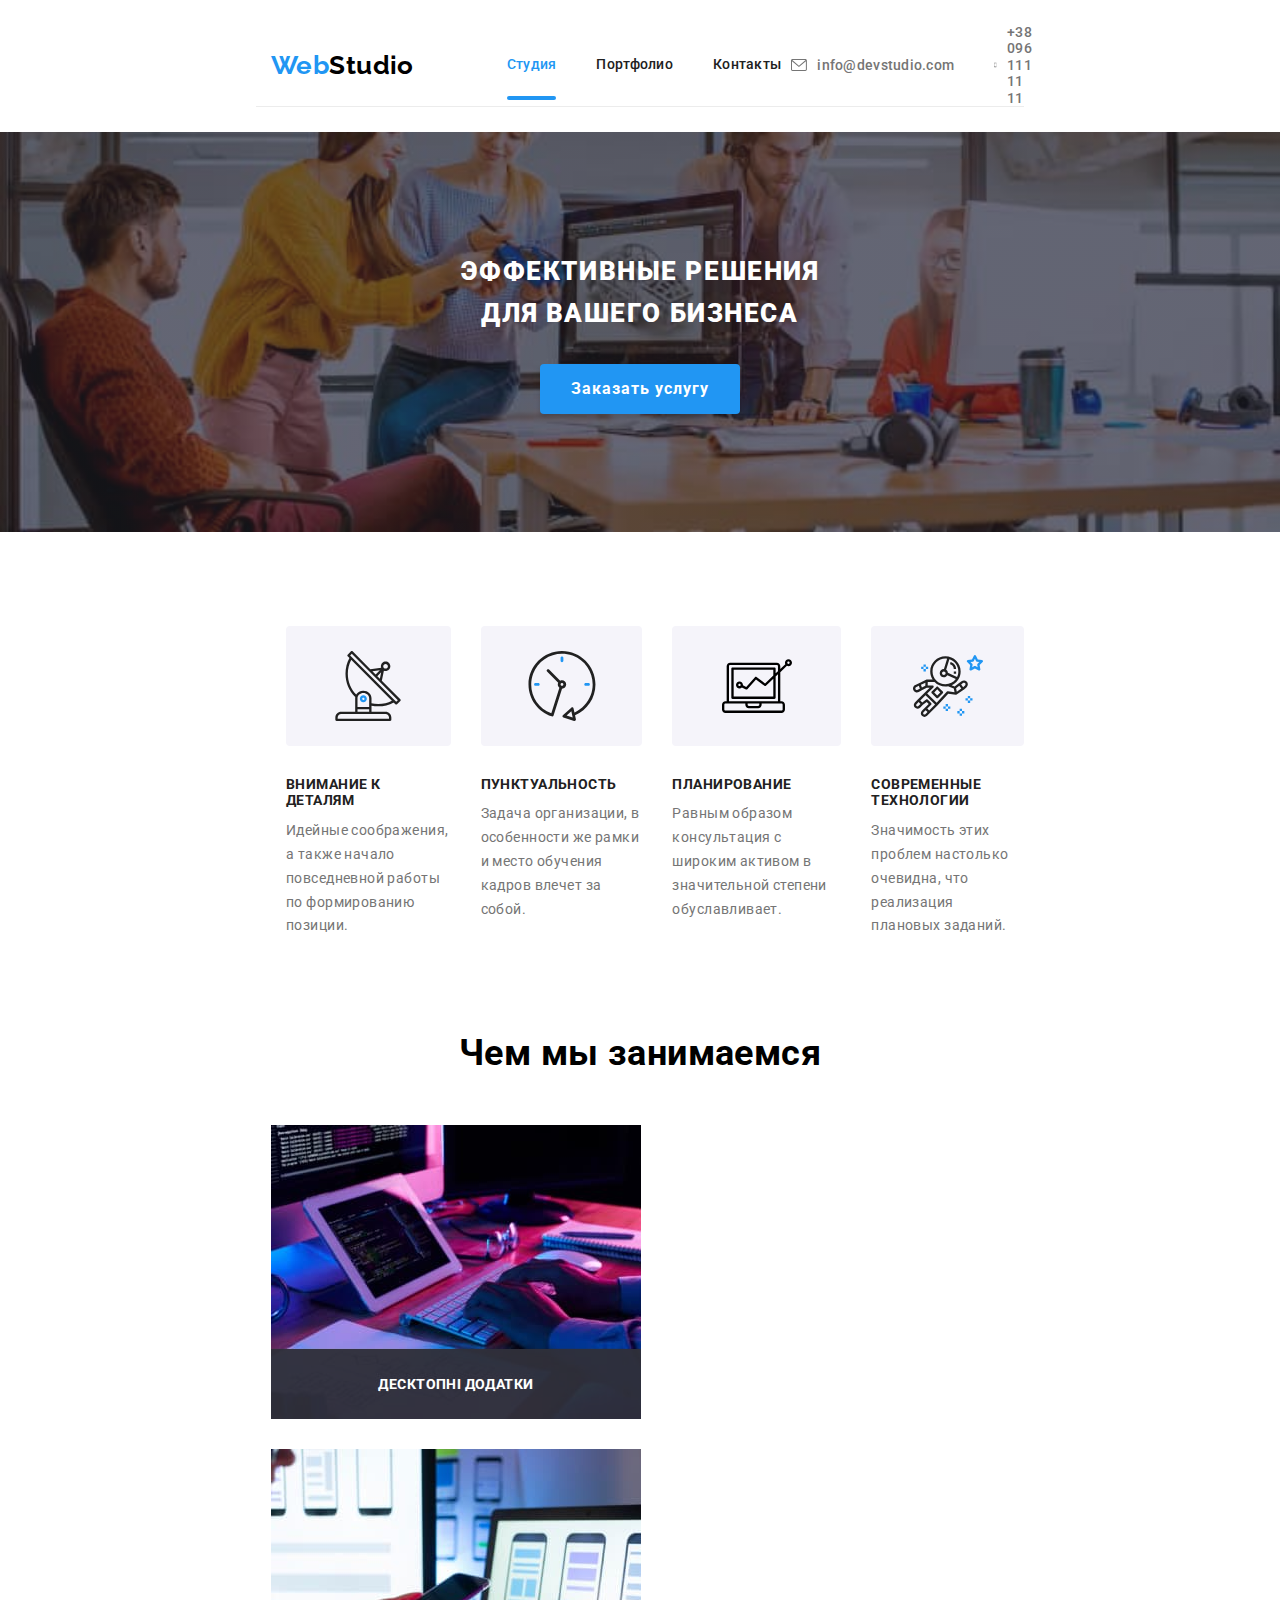
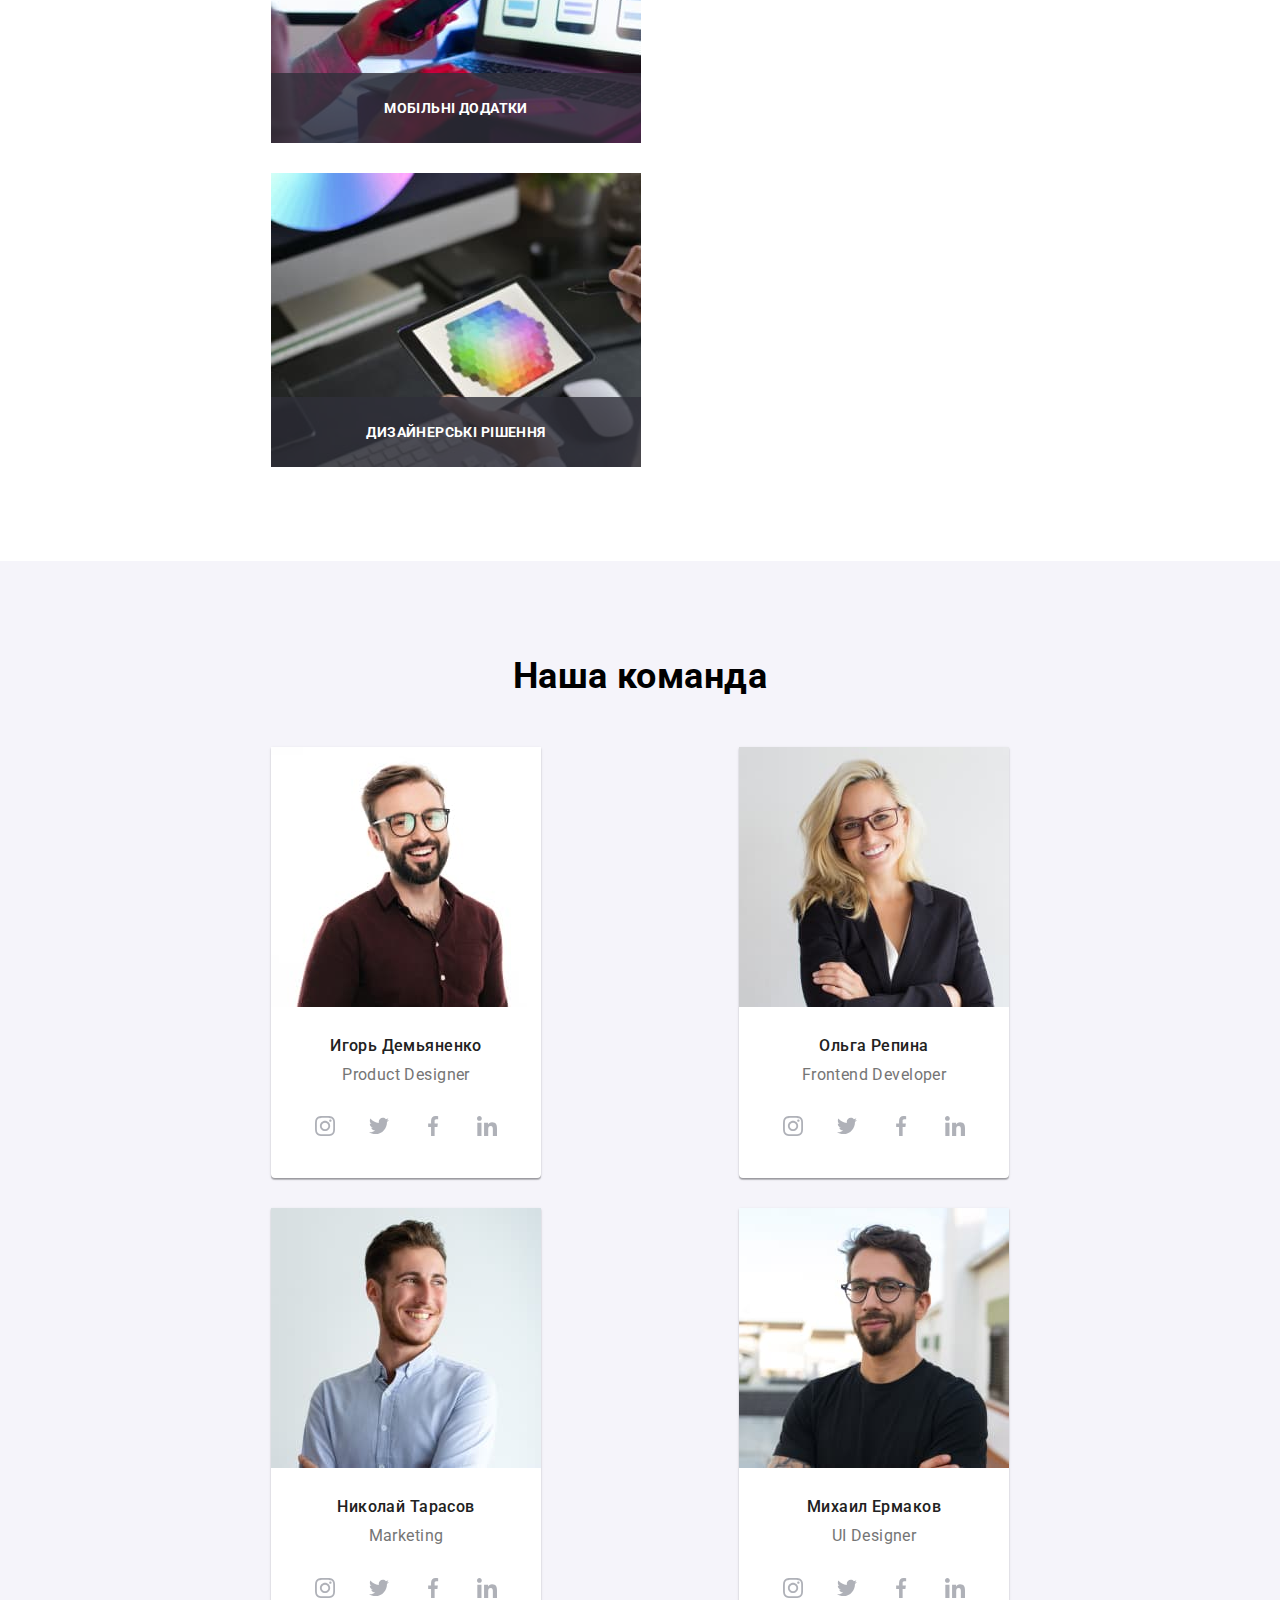
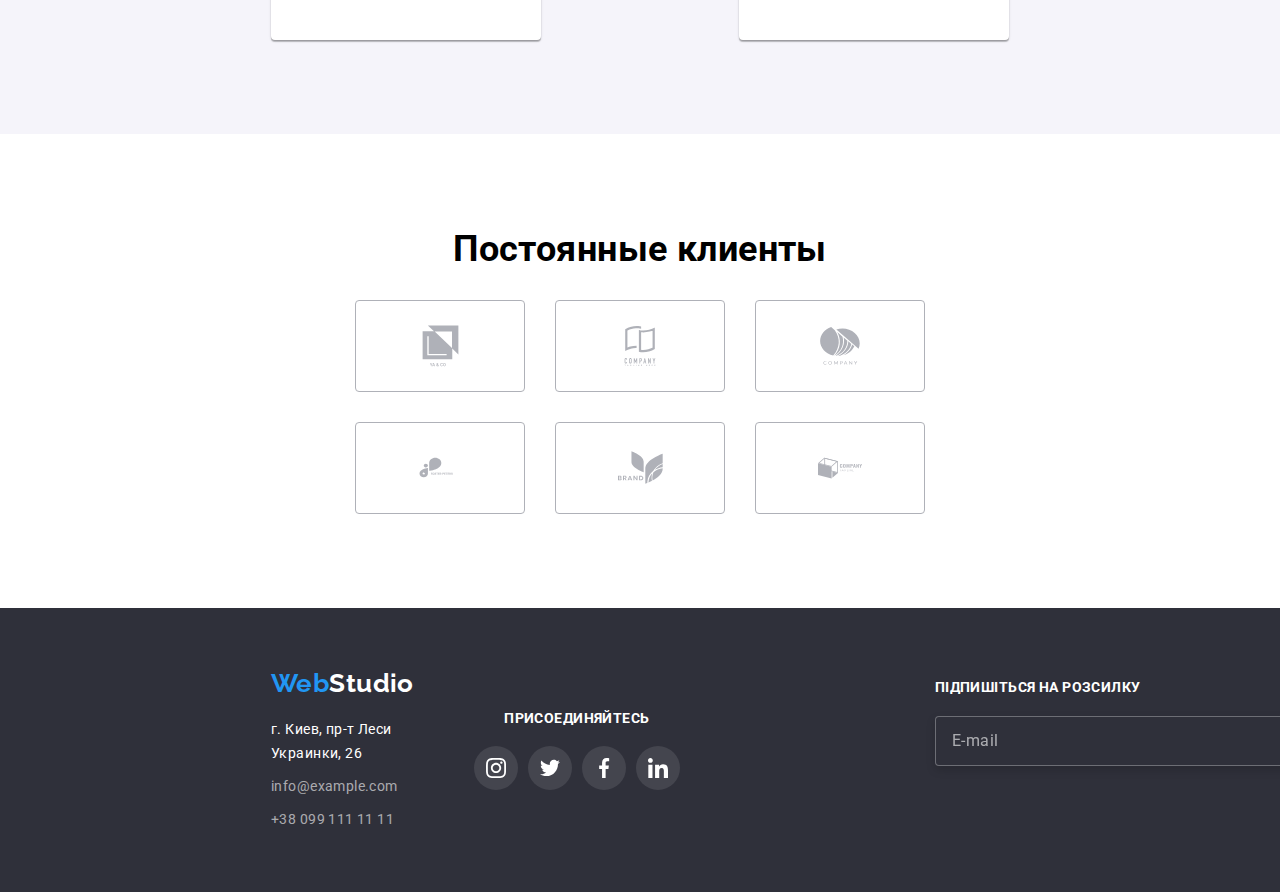
==== commit 36f7bb5f: "add" ====
--- a/index.html
+++ b/index.html
@@ -158,7 +158,7 @@
       </section>
 
       <!--Особенности-->
-      <section class="properties section">
+      <section class="properties section section__properties">
         <div class="container">
           <!--скрытый h2-->
           <h2 class="title-properties visually-hidden">Особенности</h2>
--- a/css/main.min.css
+++ b/css/main.min.css
@@ -1 +1 @@
-:root{--primary-font: "Roboto", sans-serif;--text-color: #757575;--title-color: #212121;--accent-color: #2196f3;--background-color: #ffffff;--second-title: #ffffff;--border-color: #ececec;--properties-color: E5E5E5;--team-color: #f5f4fa;--buttom-color: #f5f4fa;--color-link-icom: #afb1b8;--backround-second-color: #2f303a;--transition-duration: 250ms;--transition-function: cubic-bezier(0.4, 0, 0.2, 1)}.visually-hidden{position:absolute;width:1px;height:1px;margin:-1px;border:0;padding:0;white-space:nowrap;clip-path:inset(100%);clip:rect(0 0 0 0);overflow:hidden}.btn-nav__item,.social-list__link,.clients-link,.social-list-link,.properties-cards,.modal-form-chec-desk,.modal-close-btn{display:flex;align-items:center;justify-content:center}body{font-family:var(--primary-font);font-size:14px;letter-spacing:.03em;background-color:var(--background-color)}h1,h2,h3,h4,h5,h6,p{margin:0}.list{list-style:none;padding-left:0;margin:0}.link{text-decoration:none;color:inherit}img{display:block;max-width:100%;height:auto}button{cursor:pointer}address{font-style:normal}.section{padding-top:94px;padding-bottom:94px}.container{padding-left:15px;padding-right:15px}@media screen and (min-width: 480px){.container{width:480px;margin-left:auto;margin-right:auto}}@media screen and (min-width: 768px){.container{width:768px}}@media screen and (min-width: 1600px){.container{width:1200px}}@media screen and (max-width: 768px){.mobile-menu{position:fixed;width:100%;height:100%;z-index:1000;top:0;left:0;background-color:var(--background-color);box-shadow:0 0 0 100vmax rgba(0,0,0,.5);opacity:0;visibility:hidden;pointer-events:none;transition:opacity 500ms linear,visibility 500ms linear}.mobile-menu.is-open{opacity:1;visibility:visible;pointer-events:auto}.mobile-menu__container{width:100%;height:796px;position:relative;padding-left:40px;padding-top:48px;padding-bottom:48px;flex-direction:column;justify-content:space-between}.mobile-menu__close-btn{position:absolute;top:21px;right:25px;background-color:rgba(0,0,0,0);border:none;padding:0;line-height:0}}.nav__mobile-link{font-weight:500;font-size:40px;line-height:1.18;letter-spacing:.02em;color:var(--title-color);transition:color var(--transition-duration) var(--transition-function)}.nav__mobile-link:hover,.nav__mobile-link:focus{color:var(--accent-color)}.nav__mobile-item:not(:last-child){margin-bottom:35px}.current{color:var(--accent-color)}.contact-mobile{display:flex;flex-direction:column;justify-content:flex-end;margin-top:302px}.contact__mobile-link{font-weight:500;letter-spacing:.02em;color:var(--text-color)}.contact__mobile-link.contact__mail{font-size:24px;line-height:1.17}.contact__mobile-link.contact__tel{font-size:34px;line-height:1.18;margin-bottom:32px}.contact__mobile-link:hover,.contact__mobile-link:focus{color:var(--accent-color)}.social-list__mobile{display:flex;align-items:center;justify-content:space-between}.social-list__mobile-link{font-weight:500;font-size:18px;line-height:1.22;letter-spacing:.02em;color:var(--accent-color)}.social-list__mobile-item{position:relative}.social-list__mobile-item::after{content:"";position:absolute;width:22px;border:1px solid rgba(33,33,33,.2);transform:rotate(90deg);margin-left:10px}.contact-mobile__mobile-list{margin-bottom:64px}.contact__mobile-item:not(:last-child){margin-bottom:32px}@media screen and (min-width: 768px){.mobile-menu{display:none}}.modal-btm{font-size:16px;font-weight:700;line-height:1.875;letter-spacing:.06em;color:var(--second-title);background-color:#2196f3;box-shadow:0px 4px 4px rgba(0,0,0,.15);border-radius:4px;border:none;min-width:200px;padding-top:10px;padding-bottom:10px;padding-left:30px;padding-right:30px;transition:color var(--transition-duration) var(--transition-function)}.modal-btm:hover,.modal-btm:focus{color:var(--title-color)}.backdrop{position:fixed;z-index:100;top:0;left:0;width:100%;height:100%;background-color:rgba(0,0,0,.2);transition:opacity var(--transition-duration) var(--transition-function),visibility var(--transition-duration) var(--transition-function)}.backdrop.is-hidden{opacity:0;visibility:hidden;pointer-events:none}.modal{position:absolute;top:50%;left:50%;transform:translate(-50%, -50%);width:528px;background-color:#fff;box-shadow:0px 1px 3px rgba(0,0,0,.12),0px 1px 1px rgba(0,0,0,.14),0px 2px 1px rgba(0,0,0,.2);border-radius:4px;padding:40px}.modal-close-btn{position:absolute;top:10px;right:10px;width:30px;height:30px;border-radius:50%;background-color:rgba(0,0,0,0);border:1px solid rgba(0,0,0,.1);padding:0}.modal-close-btn-icon{fill:var(--title-color);transition:fill var(--transition-duration) var(--transition-function)}.modal-close-btn:hover .modal-close-btn-icon,.modal-close-btn:focus .modal-close-btn-icon{fill:var(--accent-color)}.modal-form{display:flex;flex-direction:column}.modal-form-input{width:100%;height:40px;border:1px solid rgba(33,33,33,.2);border-radius:4px;padding-left:42px;transition:border-color var(--transition-duration) var(--transition-function);cursor:pointer}.modal-form-input:focus{outline:none;border-color:var(--accent-color)}.modal-text{display:block;font-size:20px;font-weight:700;line-height:1.172;letter-spacing:.03em;text-align:center;color:var(--title-color);margin-bottom:12px}.modal-form-input-desk{display:block;font-size:12px;line-height:1.17;letter-spacing:.01em;color:var(--text-color);margin-bottom:4px}.modal-form-field{margin-bottom:10px}.modal-form-field-message{margin-bottom:20px}.modal-form-input-wrapper{position:relative;margin-top:4px;margin-bottom:10px}.modal-form-input-icom{position:absolute;top:50%;left:15px;transform:translate(0, -50%);transition:fill var(--transition-duration) var(--transition-function)}.modal-form-input:focus+.modal-form-input-icom{fill:var(--accent-color)}.modal-form-message{display:block;width:100%;height:120px;padding:12px 16px;border:1px solid rgba(33,33,33,.2);border-radius:4px;resize:none;transition:border-color var(--transition-duration) var(--transition-function)}.modal-form-message:focus{outline:none;border-color:var(--accent-color)}.modal-form-message::placeholder{font-size:12px;line-height:1.17;letter-spacing:.01em;color:rgba(117,117,117,.5)}.modal-form-chec-desk::before{content:"";display:block;width:16px;height:15px;border-radius:4px;cursor:pointer;background-image:url(../images/check/border.svg);margin-right:7px}.model-form-chec:checked+.modal-form-chec-desk::before{background-image:url(../images/check/chec.svg);background-repeat:no-repeat;background-position:center;background-color:var(--accent-color);border-color:var(--accent-color)}.model-form-chec:focus+.modal-form-chec-desk::before{background-color:var(--accent-color)}.modal-form-chec-desk{justify-items:center;font-size:14px;line-height:1.7;letter-spacing:.03em;color:var(--text-color);margin-bottom:30px}.modal-form-chec-link{color:var(--accent-color)}.modal-form-submit{align-self:center;font-size:16px;font-weight:700;line-height:1.875;letter-spacing:.06em;color:var(--second-title);background-color:var(--accent-color);border-radius:4px;border:none;min-width:200px;padding-top:10px;padding-bottom:10px;padding-left:52px;padding-right:52px;transition:box-shadow var(--transition-duration) var(--transition-function)}.modal-form-submit:hover,.modal-form-submit:focus{box-shadow:0px 4px 4px rgba(0,0,0,.15)}@media screen and (max-width: 767px){.site-list{display:none}.contact{display:none}.mobile-menu-open{background-color:rgba(0,0,0,0);border:none;padding:0;line-height:0}}.top-header{background-color:var(--background-color);padding-top:16px;padding-bottom:16px}.page-header-container{display:flex;align-items:center;justify-content:space-between;border-bottom:1px solid var(--border-color)}.logo{margin-right:93px;font-family:"Raleway",sans-serif;font-weight:700;font-size:24px;line-height:1.17;color:#000}.logo--accent{color:var(--accent-color)}@media screen and (min-width: 768px){.mobile-menu-open{display:none}.nav{display:flex;align-items:center}.site-list{display:flex;align-items:center}.contact__table{display:block}.top-header{background-color:var(--background-color);padding-top:26px;padding-bottom:26px}.logo{margin-right:87px;font-family:"Raleway",sans-serif;font-weight:700;font-size:24px;line-height:1.17;color:#000}.site-item:not(:last-child){margin-right:50px}.site-link{position:relative;font-weight:500;line-height:1.17;letter-spacing:.02em;color:var(--title-color);transition:color var(--transition-duration) var(--transition-function)}.site-link:hover,.site-link:focus{color:var(--accent-color)}.site-link.current::before{content:"";height:4px;background-color:var(--accent-color);border-radius:2px;position:absolute;width:100%;bottom:-28px}.current{color:var(--accent-color)}.contact-link{display:flex;align-items:center;font-weight:500;font-size:12px;line-height:1.17;letter-spacing:.02em;color:var(--text-color);transition:color var(--transition-duration) var(--transition-function)}.contact-link:hover,.contact-link:focus{color:var(--accent-color)}.contact-item-phone{margin-top:10px}.icon-envelope{width:16px;height:12px;fill:currentColor;margin-right:8px}.icon-smartphone{width:10px;height:16px;fill:currentColor;margin-right:8px}}@media screen and (min-width: 1200px){.top-header{padding-top:24px;padding-bottom:25px}.contact{display:flex;align-items:center}.logo{margin-right:93px;font-size:26px;line-height:1.17}.site-item:not(:last-child){margin-right:40px}.site-link{line-height:1.14}.contact-link{font-size:14px}.contact-link-mail{margin-right:30px;margin-left:10px}.contact-item-phone{margin-left:10px;margin-top:0}.icon-envelope{margin-right:10px}.icon-smartphone{margin-right:10px}}.hero{padding-top:200px;padding-bottom:200px;text-align:center;background-image:linear-gradient(rgba(47, 48, 58, 0.4), rgba(47, 48, 58, 0.4)),url(../images/hero/bg.jpg);background-size:cover;background-repeat:no-repeat;background-position:center;min-width:1600px;margin-left:auto;margin-right:auto;background-color:#c4c4c4}.main-title{font-size:44px;font-weight:900;line-height:1.3636363636;text-align:center;align-items:center;letter-spacing:.06em;text-transform:uppercase;color:var(--second-title);width:696px;margin-left:auto;margin-right:auto;margin-bottom:30px}@media screen and (max-width: 767px){.hero{padding-top:118px;padding-bottom:118px;text-align:center;background-image:linear-gradient(rgba(47, 48, 58, 0.4), rgba(47, 48, 58, 0.4)),url(../images/hero/bg-mobile@1x.jpg);background-size:cover;background-repeat:no-repeat;background-position:center;min-width:480px;margin-left:auto;margin-right:auto;background-color:#c4c4c4}}@media screen and (min-device-pixel-ratio: 2)and (max-width: 768px),screen and (min-resolution: 192dpi)and (max-width: 768px),screen and (min-resolution: 2dppx)and (max-width: 768px){.hero{background-image:url(../images/hero/bg-mobile@2x.jpg)}}@media screen and (min-width: 768px){.hero{background-image:url(../images/hero/bg-table@1x.jpg)}}@media screen and (min-device-pixel-ratio: 2)and (min-width: 768px),screen and (min-resolution: 192dpi)and (min-width: 768px),screen and (min-resolution: 2dppx)and (min-width: 768px){.hero{background-image:url(../images/hero/bg-table@2x.jpg)}}@media screen and (max-width: 1200px){.hero{background-image:url(../images/hero/bg-desktop@1x.jpg)}}@media screen and (min-device-pixel-ratio: 2)and (min-width: 1200px),screen and (min-resolution: 192dpi)and (min-width: 1200px),screen and (min-resolution: 2dppx)and (min-width: 1200px){.hero{background-image:url(../images/hero/bg-desktop@2x.jpg)}}.title-properties{font-size:36px;line-height:1.17;text-align:center;padding-top:0px}.properties{background-color:var(--properties-color)}.properties-item{display:flex;justify-content:space-between}.properties-list:not(:last-child){margin-right:30px}.properties-title-text{font-size:14px;font-weight:700;line-height:1.1721428571;text-transform:uppercase;color:var(--title-color);margin-top:30px}.properties-text{line-height:1.71;color:var(--text-color);margin-top:10px}.propertires-list{align-items:center}.properties-cards{height:120px;background-color:#f5f4fa;border-radius:4px}@media screen and (max-width: 767px){.properties-item{display:block;align-items:center;text-align:center}.section{padding-top:39px;padding-bottom:60px}.properties-text{margin-bottom:30px}}.activity{padding-top:0px}.activity-item{display:flex;flex-wrap:wrap;gap:30px;margin-top:50px}.activity-list{position:relative}.activity-text{font-weight:700;font-size:14px;line-height:1.17;letter-spacing:.03em;text-transform:uppercase;color:var(--second-title);width:370px;height:70px;background-color:rgba(47,48,58,.8);padding-top:27px;text-align:center;position:absolute;bottom:0;left:0}@media screen and (max-width: 1199px){.activity{display:none}}.team{background-color:var(--team-color)}.team-item{display:flex;justify-content:space-between;margin-top:50px}.team-list{box-shadow:0px 1px 3px rgba(0,0,0,.12),0px 1px 1px rgba(0,0,0,.14),0px 2px 1px rgba(0,0,0,.2);border-radius:0px 0px 4px 4px;background-color:#fff}.title{font-size:36px;font-weight:700;line-height:1.1719444444;text-align:center}.name-container{padding-top:30px;padding-bottom:30px}.name-title{font-size:16px;font-weight:500;line-height:1.171875;text-align:center;color:var(--title-color)}.name-text{font-size:16px;font-weight:400;line-height:1.171875;text-align:center;color:var(--text-color);margin-top:10px}.social-list{display:flex;justify-content:center;gap:10px;margin-top:16px}.social-list-link{width:44px;height:44px;border-radius:50%;color:var(--color-link-icom);transition:background-color var(--transition-duration) var(--transition-function),color var(--transition-duration) var(--transition-function)}.social-list-link:hover,.social-list-link:focus{background-color:var(--accent-color);color:var(--team-color)}.social-list-icom{fill:currentColor}@media screen and (max-width: 767px){.team-item{display:block}.title{font-size:28px;font-weight:700;line-height:1.1717857143;text-align:center}}@media screen and (min-width: 768px){.team-item{display:flex;flex-wrap:wrap;gap:30px}.title{font-size:28px;font-weight:700;line-height:1.1717857143;text-align:center}}.clients-item{display:flex;justify-content:center;gap:30px;margin-top:50px}.clients-link{width:170px;height:92px;border:1px solid;border-radius:4px;border-color:var(--color-link-icom);color:var(--color-link-icom);transition:border-color var(--transition-duration) var(--transition-function),color var(--transition-duration) var(--transition-function)}.clients-link:hover,.clients-link:focus{border-color:var(--accent-color);color:var(--accent-color)}.clients-link-icom{fill:currentColor}@media screen and (max-width: 767px){.clients-item{display:flex;flex-wrap:wrap;gap:30px;margin-top:30px}}@media screen and (min-width: 768px){.clients-item{display:flex;flex-wrap:wrap;gap:30px;margin-top:30px}.title{font-size:36px;font-weight:700;line-height:1.1719444444;text-align:center}}footer{background-color:#2f303a;padding:60px 0}.logo-footer{margin-right:0px}.address{margin-top:20px}.address__item--mail{margin-top:9px}.address__item--phone{margin-top:9px}.logo--accent-second{color:#fff}.address__item{font-style:normal;font-weight:400;line-height:1.71;background:#2f303a}.address__link-light{color:var(--second-title)}.address__link-dark{color:rgba(255,255,255,.6);transition:color var(--transition-duration) var(--transition-function)}.address__link-dark:hover,.address__link-dark:focus{color:var(--accent-color)}.social-list__title{font-size:14px;font-weight:700;line-height:1.1721428571;letter-spacing:.03em;text-transform:uppercase;color:var(--second-title);margin-top:0%}.container-footer{display:flex;align-items:baseline}.container-footer--riht{margin-left:70px}.social-list{display:flex;justify-content:center;gap:10px;margin-top:20px}.social-list__link{width:44px;height:44px;border-radius:50%;background-color:rgba(255,255,255,.1);color:var(--second-title);transition:background-color var(--transition-duration) var(--transition-function)}.social-list__link:hover,.social-list__link:focus{background-color:var(--accent-color)}.social-list__icom{fill:currentColor}@media screen and (max-width: 767px){.container-footer{display:block;text-align:center}.container-footer--riht{margin:0}.address__item--mail{margin-top:8px}.address__item--phone{margin-top:8px}.container-footer--riht{margin-top:60px}}@media screen and (min-width: 768px){.container-footer{display:block}.container-footer__table{display:flex;align-items:center;justify-content:space-between;margin-bottom:60px}.container-footer--left{margin-left:76px}.logo-footer{text-align:center}.container-footer--riht{margin-left:0;margin-right:89px}.footer-form-text{margin-bottom:20px}}@media screen and (min-width: 1200px){.container-footer{display:flex;align-items:baseline}.container-footer__table{margin:0}.container-footer--left{margin-left:0;margin-right:60px}.address{text-align:left}}.footer-form-wrapper{margin-left:93px}.footer-form{display:flex;margin-top:20px}.footer-form-text{font-style:normal;font-weight:700;font-size:14px;line-height:1.14;letter-spacing:.03em;text-transform:uppercase;color:var(--second-title)}.footer-form-input{width:358px;height:50px;padding:15px 16px;border:1px solid rgba(255,255,255,.3);filter:drop-shadow(0px 4px 4px rgba(0, 0, 0, 0.15));border-radius:4px;margin-right:12px;background-color:var(--backround-second-color);color:var(--background-color);transition:border-color var(--transition-duration) var(--transition-function)}.footer-form-input:focus{outline:none;border-color:var(--accent-color)}.footer-form-input::placeholder{font-size:16px;line-height:1.25;letter-spacing:.03em;color:rgba(255,255,255,.6)}.footer-form-btn-icon{position:relative}.footer-form-submit{font-size:16px;font-weight:700;line-height:1.875;letter-spacing:.06em;color:var(--second-title);background-color:var(--accent-color);border-radius:4px;border:none;min-width:200px;height:50px;padding-left:28px;padding-right:62px;transition:box-shadow var(--transition-duration) var(--transition-function)}.footer-form-submit:hover,.footer-form-submit:focus{color:var(--title-color);box-shadow:0px 4px 4px rgba(0,0,0,.15)}.footer-btn-icon{position:absolute;margin-left:10px}@media screen and (max-width: 767px){.footer-form-wrapper{margin-top:60px}.footer-form-wrapper{margin-left:0}.footer-form{display:block;text-align:center}.footer-form-input{width:100%;height:50px;padding:15px 15px;margin-bottom:20px;border:1px solid rgba(255,255,255,.3);filter:drop-shadow(0px 4px 4px rgba(0, 0, 0, 0.15));border-radius:4px;background-color:var(--backround-second-color);color:var(--background-color);transition:border-color var(--transition-duration) var(--transition-function)}.footer-form-input:focus{outline:none;border-color:var(--accent-color)}}@media screen and (min-width: 768px){.footer-form{display:inline}.footer-form-input{width:450px;height:50px;padding:15px 16px;border:1px solid rgba(255,255,255,.3);filter:drop-shadow(0px 4px 4px rgba(0, 0, 0, 0.15));border-radius:4px;margin-right:12px;margin-bottom:20px;background-color:var(--backround-second-color);color:var(--background-color);transition:border-color var(--transition-duration) var(--transition-function)}.footer-form-input:focus{outline:none;border-color:var(--accent-color)}.footer-form-wrapper{margin-left:166px;margin-right:152px}}@media screen and (min-width: 1200px){.footer-form{display:flex}.footer-form-input{width:358px;height:50px;padding:15px 16px;border:1px solid rgba(255,255,255,.3);filter:drop-shadow(0px 4px 4px rgba(0, 0, 0, 0.15));border-radius:4px;margin-right:12px;margin-bottom:20px;background-color:var(--backround-second-color);color:var(--background-color);transition:border-color var(--transition-duration) var(--transition-function)}.footer-form-input:focus{outline:none;border-color:var(--accent-color)}.footer-form-text{text-align:left}}.btn-nav__list:not(:last-child){margin-right:8px}button{font-family:inherit}.button{font-size:16px;font-weight:500;line-height:1.625;text-align:center;letter-spacing:.03em;color:var(--title-color);background-color:var(--buttom-color);border-radius:4px;border:1px solid rgba(0,0,0,0);padding-top:6px;padding-bottom:6px;padding-left:22px;padding-right:22px;transition:color var(--transition-duration) var(--transition-function),background-color var(--transition-duration) var(--transition-function),box-shadow var(--transition-duration) var(--transition-function)}.button:hover,.button:focus{color:#fff;background-color:#2196f3;box-shadow:0px 3px 1px rgba(0,0,0,.1),0px 1px 2px rgba(0,0,0,.08),0px 2px 2px rgba(0,0,0,.12)}.button--primery{background-color:var(--accent-color);color:var(--second-title)}.navigation-container{padding-top:20px;border:1px solid #eee;padding-bottom:20px}.navigation{display:flex;flex-wrap:wrap;gap:30px;margin-top:50px}.navigation__list{flex-basis:calc 13.3333333333}.navigation__link{display:block;transition:box-shadow var(--transition-duration) var(--transition-function)}.navigation__link:hover,.navigation__link:focus{box-shadow:0px 1px 1px rgba(0,0,0,.12),0px 4px 4px rgba(0,0,0,.06),1px 4px 6px rgba(0,0,0,.16)}.navigation-container__title{font-size:18px;font-weight:700;line-height:2;letter-spacing:.06em;padding-left:24px}.navigation-container__text{font-size:16px;font-weight:400;line-height:1.875;color:var(--text-color);margin-top:4px;padding-left:24px}.wrapper{position:relative;overflow:hidden}.wrapper__overlay{position:absolute;left:0;top:0;width:100%;height:294px;overflow:auto;transform:translate(0, 100%);transition:transform var(--transition-duration) var(--transition-function);font-size:18px;font-weight:400;line-height:1.5555555556;letter-spacing:.03em;color:var(--second-title);padding-top:63px;padding-left:24px;padding-bottom:63px;padding-right:24px;background-color:rgba(33,150,243,.9)}.navigation__link:hover .wrapper__overlay,.navigation__link:focus .wrapper__overlay{transform:translate(0, 0)}/*# sourceMappingURL=main.min.css.map */+:root{--primary-font: "Roboto", sans-serif;--text-color: #757575;--title-color: #212121;--accent-color: #2196f3;--background-color: #ffffff;--second-title: #ffffff;--border-color: #ececec;--properties-color: E5E5E5;--team-color: #f5f4fa;--buttom-color: #f5f4fa;--color-link-icom: #afb1b8;--backround-second-color: #2f303a;--transition-duration: 250ms;--transition-function: cubic-bezier(0.4, 0, 0.2, 1)}.visually-hidden{position:absolute;width:1px;height:1px;margin:-1px;border:0;padding:0;white-space:nowrap;clip-path:inset(100%);clip:rect(0 0 0 0);overflow:hidden}.btn-nav__item,.social-list__link,.clients-link,.social-list-link,.properties-cards,.modal-form-chec-desk,.modal-close-btn{display:flex;align-items:center;justify-content:center}body{font-family:var(--primary-font);font-size:14px;letter-spacing:.03em;background-color:var(--background-color)}h1,h2,h3,h4,h5,h6,p{margin:0}.list{list-style:none;padding-left:0;margin:0}.link{text-decoration:none;color:inherit}img{display:block;max-width:100%;height:auto}button{cursor:pointer}address{font-style:normal}.section{padding-top:94px;padding-bottom:94px}.container{padding-left:15px;padding-right:15px}@media screen and (min-width: 480px){.container{width:480px;margin-left:auto;margin-right:auto}}@media screen and (min-width: 768px){.container{width:768px}}@media screen and (min-width: 1600px){.container{width:1200px}}@media screen and (max-width: 768px){.mobile-menu{position:fixed;width:100%;height:100%;z-index:1000;top:0;left:0;background-color:var(--background-color);box-shadow:0 0 0 100vmax rgba(0,0,0,.5);opacity:0;visibility:hidden;pointer-events:none;transition:opacity 500ms linear,visibility 500ms linear}.mobile-menu.is-open{opacity:1;visibility:visible;pointer-events:auto}.mobile-menu__container{width:100%;height:796px;position:relative;padding-left:40px;padding-top:48px;padding-bottom:48px;flex-direction:column;justify-content:space-between}.mobile-menu__close-btn{position:absolute;top:21px;right:25px;background-color:rgba(0,0,0,0);border:none;padding:0;line-height:0}}.nav__mobile-link{font-weight:500;font-size:40px;line-height:1.18;letter-spacing:.02em;color:var(--title-color);transition:color var(--transition-duration) var(--transition-function)}.nav__mobile-link:hover,.nav__mobile-link:focus{color:var(--accent-color)}.nav__mobile-item:not(:last-child){margin-bottom:35px}.current{color:var(--accent-color)}.contact-mobile{display:flex;flex-direction:column;justify-content:flex-end;margin-top:302px}.contact__mobile-link{font-weight:500;letter-spacing:.02em;color:var(--text-color)}.contact__mobile-link.contact__mail{font-size:24px;line-height:1.17}.contact__mobile-link.contact__tel{font-size:34px;line-height:1.18;margin-bottom:32px}.contact__mobile-link:hover,.contact__mobile-link:focus{color:var(--accent-color)}.social-list__mobile{display:flex;align-items:center;justify-content:space-between}.social-list__mobile-link{font-weight:500;font-size:18px;line-height:1.22;letter-spacing:.02em;color:var(--accent-color)}.social-list__mobile-item{position:relative}.social-list__mobile-item::after{content:"";position:absolute;width:22px;border:1px solid rgba(33,33,33,.2);transform:rotate(90deg);margin-left:10px}.contact-mobile__mobile-list{margin-bottom:64px}.contact__mobile-item:not(:last-child){margin-bottom:32px}@media screen and (min-width: 768px){.mobile-menu{display:none}}.modal-btm{font-size:16px;font-weight:700;line-height:1.875;letter-spacing:.06em;color:var(--second-title);background-color:#2196f3;box-shadow:0px 4px 4px rgba(0,0,0,.15);border-radius:4px;border:none;min-width:200px;padding-top:10px;padding-bottom:10px;padding-left:30px;padding-right:30px;transition:color var(--transition-duration) var(--transition-function)}.modal-btm:hover,.modal-btm:focus{color:var(--title-color)}.backdrop{position:fixed;z-index:100;top:0;left:0;width:100%;height:100%;background-color:rgba(0,0,0,.2);transition:opacity var(--transition-duration) var(--transition-function),visibility var(--transition-duration) var(--transition-function)}.backdrop.is-hidden{opacity:0;visibility:hidden;pointer-events:none}.modal{position:absolute;top:50%;left:50%;transform:translate(-50%, -50%);width:528px;background-color:#fff;box-shadow:0px 1px 3px rgba(0,0,0,.12),0px 1px 1px rgba(0,0,0,.14),0px 2px 1px rgba(0,0,0,.2);border-radius:4px;padding:40px}.modal-close-btn{position:absolute;top:10px;right:10px;width:30px;height:30px;border-radius:50%;background-color:rgba(0,0,0,0);border:1px solid rgba(0,0,0,.1);padding:0}.modal-close-btn-icon{fill:var(--title-color);transition:fill var(--transition-duration) var(--transition-function)}.modal-close-btn:hover .modal-close-btn-icon,.modal-close-btn:focus .modal-close-btn-icon{fill:var(--accent-color)}.modal-form{display:flex;flex-direction:column}.modal-form-input{width:100%;height:40px;border:1px solid rgba(33,33,33,.2);border-radius:4px;padding-left:42px;transition:border-color var(--transition-duration) var(--transition-function);cursor:pointer}.modal-form-input:focus{outline:none;border-color:var(--accent-color)}.modal-text{display:block;font-size:20px;font-weight:700;line-height:1.172;letter-spacing:.03em;text-align:center;color:var(--title-color);margin-bottom:12px}.modal-form-input-desk{display:block;font-size:12px;line-height:1.17;letter-spacing:.01em;color:var(--text-color);margin-bottom:4px}.modal-form-field{margin-bottom:10px}.modal-form-field-message{margin-bottom:20px}.modal-form-input-wrapper{position:relative;margin-top:4px;margin-bottom:10px}.modal-form-input-icom{position:absolute;top:50%;left:15px;transform:translate(0, -50%);transition:fill var(--transition-duration) var(--transition-function)}.modal-form-input:focus+.modal-form-input-icom{fill:var(--accent-color)}.modal-form-message{display:block;width:100%;height:120px;padding:12px 16px;border:1px solid rgba(33,33,33,.2);border-radius:4px;resize:none;transition:border-color var(--transition-duration) var(--transition-function)}.modal-form-message:focus{outline:none;border-color:var(--accent-color)}.modal-form-message::placeholder{font-size:12px;line-height:1.17;letter-spacing:.01em;color:rgba(117,117,117,.5)}.modal-form-chec-desk::before{content:"";display:block;width:16px;height:15px;border-radius:4px;cursor:pointer;background-image:url(../images/check/border.svg);margin-right:7px}.model-form-chec:checked+.modal-form-chec-desk::before{background-image:url(../images/check/chec.svg);background-repeat:no-repeat;background-position:center;background-color:var(--accent-color);border-color:var(--accent-color)}.model-form-chec:focus+.modal-form-chec-desk::before{background-color:var(--accent-color)}.modal-form-chec-desk{justify-items:center;font-size:14px;line-height:1.7;letter-spacing:.03em;color:var(--text-color);margin-bottom:30px}.modal-form-chec-link{color:var(--accent-color)}.modal-form-submit{align-self:center;font-size:16px;font-weight:700;line-height:1.875;letter-spacing:.06em;color:var(--second-title);background-color:var(--accent-color);border-radius:4px;border:none;min-width:200px;padding-top:10px;padding-bottom:10px;padding-left:52px;padding-right:52px;transition:box-shadow var(--transition-duration) var(--transition-function)}.modal-form-submit:hover,.modal-form-submit:focus{box-shadow:0px 4px 4px rgba(0,0,0,.15)}@media screen and (max-width: 767px){.site-list{display:none}.contact{display:none}.mobile-menu-open{background-color:rgba(0,0,0,0);border:none;padding:0;line-height:0}}.top-header{background-color:var(--background-color);padding-top:16px;padding-bottom:16px}.page-header-container{display:flex;align-items:center;justify-content:space-between;border-bottom:1px solid var(--border-color)}.logo{margin-right:93px;font-family:"Raleway",sans-serif;font-weight:700;font-size:24px;line-height:1.17;color:#000}.logo--accent{color:var(--accent-color)}@media screen and (min-width: 768px){.mobile-menu-open{display:none}.nav{display:flex;align-items:center}.site-list{display:flex;align-items:center}.contact__table{display:block}.top-header{background-color:var(--background-color);padding-top:26px;padding-bottom:26px}.logo{margin-right:87px;font-family:"Raleway",sans-serif;font-weight:700;font-size:24px;line-height:1.17;color:#000}.site-item:not(:last-child){margin-right:50px}.site-link{position:relative;font-weight:500;line-height:1.17;letter-spacing:.02em;color:var(--title-color);transition:color var(--transition-duration) var(--transition-function)}.site-link:hover,.site-link:focus{color:var(--accent-color)}.site-link.current::before{content:"";height:4px;background-color:var(--accent-color);border-radius:2px;position:absolute;width:100%;bottom:-28px}.current{color:var(--accent-color)}.contact-link{display:flex;align-items:center;font-weight:500;font-size:12px;line-height:1.17;letter-spacing:.02em;color:var(--text-color);transition:color var(--transition-duration) var(--transition-function)}.contact-link:hover,.contact-link:focus{color:var(--accent-color)}.contact-item-phone{margin-top:10px}.icon-envelope{width:16px;height:12px;fill:currentColor;margin-right:8px}.icon-smartphone{width:10px;height:16px;fill:currentColor;margin-right:8px}}@media screen and (min-width: 1200px){.top-header{padding-top:24px;padding-bottom:25px}.contact{display:flex;align-items:center}.logo{margin-right:93px;font-size:26px;line-height:1.17}.site-item:not(:last-child){margin-right:40px}.site-link{line-height:1.14}.contact-link{font-size:14px}.contact-link-mail{margin-right:30px;margin-left:10px}.contact-item-phone{margin-left:10px;margin-top:0}.icon-envelope{margin-right:10px}.icon-smartphone{margin-right:10px}}@media screen and (min-device-pixel-ratio: 2)and (max-width: 768px),screen and (min-resolution: 192dpi)and (max-width: 768px),screen and (min-resolution: 2dppx)and (max-width: 768px){.hero{background-image:url(../images/hero/bg-mobile@2x.jpg)}}@media screen and (max-width: 767px){.hero{background-image:linear-gradient(rgba(47, 48, 58, 0.4), rgba(47, 48, 58, 0.4)),url(../images/hero/bg-mobile@1x.jpg)}}@media screen and (max-width: 767px){.hero{padding-top:118px;padding-bottom:118px;text-align:center;background-size:cover;background-repeat:no-repeat;background-position:center;min-width:480px;margin-left:auto;margin-right:auto;background-color:#c4c4c4}.main-title{font-size:26px;font-weight:900;line-height:1.6153846154;text-align:center;align-items:center;letter-spacing:.06em;text-transform:uppercase;color:var(--second-title);width:360px;margin-left:auto;margin-right:auto;margin-bottom:30px}}@media screen and (min-device-pixel-ratio: 2)and (min-width: 768px),screen and (min-resolution: 192dpi)and (min-width: 768px),screen and (min-resolution: 2dppx)and (min-width: 768px){.hero{background-image:url(../images/hero/bg-table@2x.jpg)}}@media screen and (min-width: 768px){.hero{padding-top:118px;padding-bottom:118px;text-align:center;background-size:cover;background-repeat:no-repeat;background-position:center;min-width:768px;margin-left:auto;margin-right:auto;background-color:#c4c4c4}.main-title{font-size:26px;font-weight:900;line-height:1.6153846154;text-align:center;align-items:center;letter-spacing:.06em;text-transform:uppercase;color:var(--second-title);width:360px;margin-left:auto;margin-right:auto;margin-bottom:30px}}@media screen and (min-width: 768px){.hero{background-image:linear-gradient(rgba(47, 48, 58, 0.4), rgba(47, 48, 58, 0.4)),url(../images/hero/bg-table@1x.jpg)}}@media screen and (min-device-pixel-ratio: 2)and (min-width: 1200px),screen and (min-resolution: 192dpi)and (min-width: 1200px),screen and (min-resolution: 2dppx)and (min-width: 1200px){.hero{background-image:url(../images/hero/bg-desktop@2x.jpg)}}@media screen and (max-width: 1200px){.hero{background-image:linear-gradient(rgba(47, 48, 58, 0.4), rgba(47, 48, 58, 0.4)),url(../images/hero/bg-desktop@1x.jpg)}}@media screen and (max-width: 1200px){.hero{padding-top:200px;padding-bottom:200px;text-align:center;background-size:cover;background-repeat:no-repeat;background-position:center;min-width:1600px;margin-left:auto;margin-right:auto;background-color:#c4c4c4}.main-title{font-size:44px;font-weight:900;line-height:1.3636363636;text-align:center;align-items:center;letter-spacing:.06em;text-transform:uppercase;color:var(--second-title);width:696px;margin-left:auto;margin-right:auto;margin-bottom:30px}}.title-properties{font-size:36px;line-height:1.17;text-align:center;padding-top:0px}.properties{background-color:var(--properties-color)}.properties-item{display:flex;justify-content:space-between}.properties-list:not(:last-child){margin-right:30px}.properties-title-text{font-size:14px;font-weight:700;line-height:1.1721428571;text-transform:uppercase;color:var(--title-color);margin-top:30px}.properties-text{line-height:1.71;color:var(--text-color);margin-top:10px}.propertires-list{align-items:center}.properties-cards{height:120px;background-color:#f5f4fa;border-radius:4px}@media screen and (max-width: 767px){.properties-item{display:block;align-items:center;text-align:center}.section__properties{padding-top:39px;padding-bottom:60px}.properties-text{margin-bottom:30px}}.activity{padding-top:0px}.activity-item{display:flex;flex-wrap:wrap;gap:30px;margin-top:50px}.activity-list{position:relative}.activity-text{font-weight:700;font-size:14px;line-height:1.17;letter-spacing:.03em;text-transform:uppercase;color:var(--second-title);width:370px;height:70px;background-color:rgba(47,48,58,.8);padding-top:27px;text-align:center;position:absolute;bottom:0;left:0}@media screen and (max-width: 1199px){.activity{display:none}}.team{background-color:var(--team-color)}.team-item{display:flex;justify-content:space-between;margin-top:50px}.team-list{box-shadow:0px 1px 3px rgba(0,0,0,.12),0px 1px 1px rgba(0,0,0,.14),0px 2px 1px rgba(0,0,0,.2);border-radius:0px 0px 4px 4px;background-color:#fff}.title{font-size:36px;font-weight:700;line-height:1.1719444444;text-align:center}.name-container{padding-top:30px;padding-bottom:30px}.name-title{font-size:16px;font-weight:500;line-height:1.171875;text-align:center;color:var(--title-color)}.name-text{font-size:16px;font-weight:400;line-height:1.171875;text-align:center;color:var(--text-color);margin-top:10px}.social-list{display:flex;justify-content:center;gap:10px;margin-top:16px}.social-list-link{width:44px;height:44px;border-radius:50%;color:var(--color-link-icom);transition:background-color var(--transition-duration) var(--transition-function),color var(--transition-duration) var(--transition-function)}.social-list-link:hover,.social-list-link:focus{background-color:var(--accent-color);color:var(--team-color)}.social-list-icom{fill:currentColor}@media screen and (max-width: 767px){.team-item{display:block}.title{font-size:28px;font-weight:700;line-height:1.1717857143;text-align:center}}@media screen and (min-width: 768px){.team-item{display:flex;flex-wrap:wrap;gap:30px}.title{font-size:28px;font-weight:700;line-height:1.1717857143;text-align:center}}.clients-item{display:flex;justify-content:center;gap:30px;margin-top:50px}.clients-link{width:170px;height:92px;border:1px solid;border-radius:4px;border-color:var(--color-link-icom);color:var(--color-link-icom);transition:border-color var(--transition-duration) var(--transition-function),color var(--transition-duration) var(--transition-function)}.clients-link:hover,.clients-link:focus{border-color:var(--accent-color);color:var(--accent-color)}.clients-link-icom{fill:currentColor}@media screen and (max-width: 767px){.clients-item{display:flex;flex-wrap:wrap;gap:30px;margin-top:30px}}@media screen and (min-width: 768px){.clients-item{display:flex;flex-wrap:wrap;gap:30px;margin-top:30px}.title{font-size:36px;font-weight:700;line-height:1.1719444444;text-align:center}}footer{background-color:#2f303a;padding:60px 0}.logo-footer{margin-right:0px}.address{margin-top:20px}.address__item--mail{margin-top:9px}.address__item--phone{margin-top:9px}.logo--accent-second{color:#fff}.address__item{font-style:normal;font-weight:400;line-height:1.71;background:#2f303a}.address__link-light{color:var(--second-title)}.address__link-dark{color:rgba(255,255,255,.6);transition:color var(--transition-duration) var(--transition-function)}.address__link-dark:hover,.address__link-dark:focus{color:var(--accent-color)}.social-list__title{font-size:14px;font-weight:700;line-height:1.1721428571;letter-spacing:.03em;text-transform:uppercase;color:var(--second-title);margin-top:0%}.container-footer{display:flex;align-items:baseline}.container-footer--riht{margin-left:70px}.social-list{display:flex;justify-content:center;gap:10px;margin-top:20px}.social-list__link{width:44px;height:44px;border-radius:50%;background-color:rgba(255,255,255,.1);color:var(--second-title);transition:background-color var(--transition-duration) var(--transition-function)}.social-list__link:hover,.social-list__link:focus{background-color:var(--accent-color)}.social-list__icom{fill:currentColor}@media screen and (max-width: 767px){.container-footer{display:block;text-align:center}.container-footer--riht{margin:0}.address__item--mail{margin-top:8px}.address__item--phone{margin-top:8px}.container-footer--riht{margin-top:60px}}@media screen and (min-width: 768px){.container-footer{display:block}.container-footer__table{display:flex;align-items:center;justify-content:space-between;margin-bottom:60px}.container-footer--left{margin-left:76px}.logo-footer{text-align:center}.container-footer--riht{margin-left:0;margin-right:89px}.footer-form-text{margin-bottom:20px}}@media screen and (min-width: 1200px){.container-footer{display:flex;align-items:baseline}.container-footer__table{margin:0}.container-footer--left{margin-left:0;margin-right:60px}.address{text-align:left}}.footer-form-wrapper{margin-left:93px}.footer-form{display:flex;margin-top:20px}.footer-form-text{font-style:normal;font-weight:700;font-size:14px;line-height:1.14;letter-spacing:.03em;text-transform:uppercase;color:var(--second-title)}.footer-form-input{width:358px;height:50px;padding:15px 16px;border:1px solid rgba(255,255,255,.3);filter:drop-shadow(0px 4px 4px rgba(0, 0, 0, 0.15));border-radius:4px;margin-right:12px;background-color:var(--backround-second-color);color:var(--background-color);transition:border-color var(--transition-duration) var(--transition-function)}.footer-form-input:focus{outline:none;border-color:var(--accent-color)}.footer-form-input::placeholder{font-size:16px;line-height:1.25;letter-spacing:.03em;color:rgba(255,255,255,.6)}.footer-form-btn-icon{position:relative}.footer-form-submit{font-size:16px;font-weight:700;line-height:1.875;letter-spacing:.06em;color:var(--second-title);background-color:var(--accent-color);border-radius:4px;border:none;min-width:200px;height:50px;padding-left:28px;padding-right:62px;transition:box-shadow var(--transition-duration) var(--transition-function)}.footer-form-submit:hover,.footer-form-submit:focus{color:var(--title-color);box-shadow:0px 4px 4px rgba(0,0,0,.15)}.footer-btn-icon{position:absolute;margin-left:10px}@media screen and (max-width: 767px){.footer-form-wrapper{margin-top:60px}.footer-form-wrapper{margin-left:0}.footer-form{display:block;text-align:center}.footer-form-input{width:100%;height:50px;padding:15px 15px;margin-bottom:20px;border:1px solid rgba(255,255,255,.3);filter:drop-shadow(0px 4px 4px rgba(0, 0, 0, 0.15));border-radius:4px;background-color:var(--backround-second-color);color:var(--background-color);transition:border-color var(--transition-duration) var(--transition-function)}.footer-form-input:focus{outline:none;border-color:var(--accent-color)}}@media screen and (min-width: 768px){.footer-form{display:inline}.footer-form-input{width:450px;height:50px;padding:15px 16px;border:1px solid rgba(255,255,255,.3);filter:drop-shadow(0px 4px 4px rgba(0, 0, 0, 0.15));border-radius:4px;margin-right:12px;margin-bottom:20px;background-color:var(--backround-second-color);color:var(--background-color);transition:border-color var(--transition-duration) var(--transition-function)}.footer-form-input:focus{outline:none;border-color:var(--accent-color)}.footer-form-wrapper{margin-left:166px;margin-right:152px}}@media screen and (min-width: 1200px){.footer-form{display:flex}.footer-form-input{width:358px;height:50px;padding:15px 16px;border:1px solid rgba(255,255,255,.3);filter:drop-shadow(0px 4px 4px rgba(0, 0, 0, 0.15));border-radius:4px;margin-right:12px;margin-bottom:20px;background-color:var(--backround-second-color);color:var(--background-color);transition:border-color var(--transition-duration) var(--transition-function)}.footer-form-input:focus{outline:none;border-color:var(--accent-color)}.footer-form-text{text-align:left}}.btn-nav__list:not(:last-child){margin-right:8px}button{font-family:inherit}.button{font-size:16px;font-weight:500;line-height:1.625;text-align:center;letter-spacing:.03em;color:var(--title-color);background-color:var(--buttom-color);border-radius:4px;border:1px solid rgba(0,0,0,0);padding-top:6px;padding-bottom:6px;padding-left:22px;padding-right:22px;transition:color var(--transition-duration) var(--transition-function),background-color var(--transition-duration) var(--transition-function),box-shadow var(--transition-duration) var(--transition-function)}.button:hover,.button:focus{color:#fff;background-color:#2196f3;box-shadow:0px 3px 1px rgba(0,0,0,.1),0px 1px 2px rgba(0,0,0,.08),0px 2px 2px rgba(0,0,0,.12)}.button--primery{background-color:var(--accent-color);color:var(--second-title)}.navigation-container{padding-top:20px;border:1px solid #eee;padding-bottom:20px}.navigation{display:flex;flex-wrap:wrap;gap:30px;margin-top:50px}.navigation__list{flex-basis:calc 13.3333333333}.navigation__link{display:block;transition:box-shadow var(--transition-duration) var(--transition-function)}.navigation__link:hover,.navigation__link:focus{box-shadow:0px 1px 1px rgba(0,0,0,.12),0px 4px 4px rgba(0,0,0,.06),1px 4px 6px rgba(0,0,0,.16)}.navigation-container__title{font-size:18px;font-weight:700;line-height:2;letter-spacing:.06em;padding-left:24px}.navigation-container__text{font-size:16px;font-weight:400;line-height:1.875;color:var(--text-color);margin-top:4px;padding-left:24px}.wrapper{position:relative;overflow:hidden}.wrapper__overlay{position:absolute;left:0;top:0;width:100%;height:294px;overflow:auto;transform:translate(0, 100%);transition:transform var(--transition-duration) var(--transition-function);font-size:18px;font-weight:400;line-height:1.5555555556;letter-spacing:.03em;color:var(--second-title);padding-top:63px;padding-left:24px;padding-bottom:63px;padding-right:24px;background-color:rgba(33,150,243,.9)}.navigation__link:hover .wrapper__overlay,.navigation__link:focus .wrapper__overlay{transform:translate(0, 0)}/*# sourceMappingURL=main.min.css.map */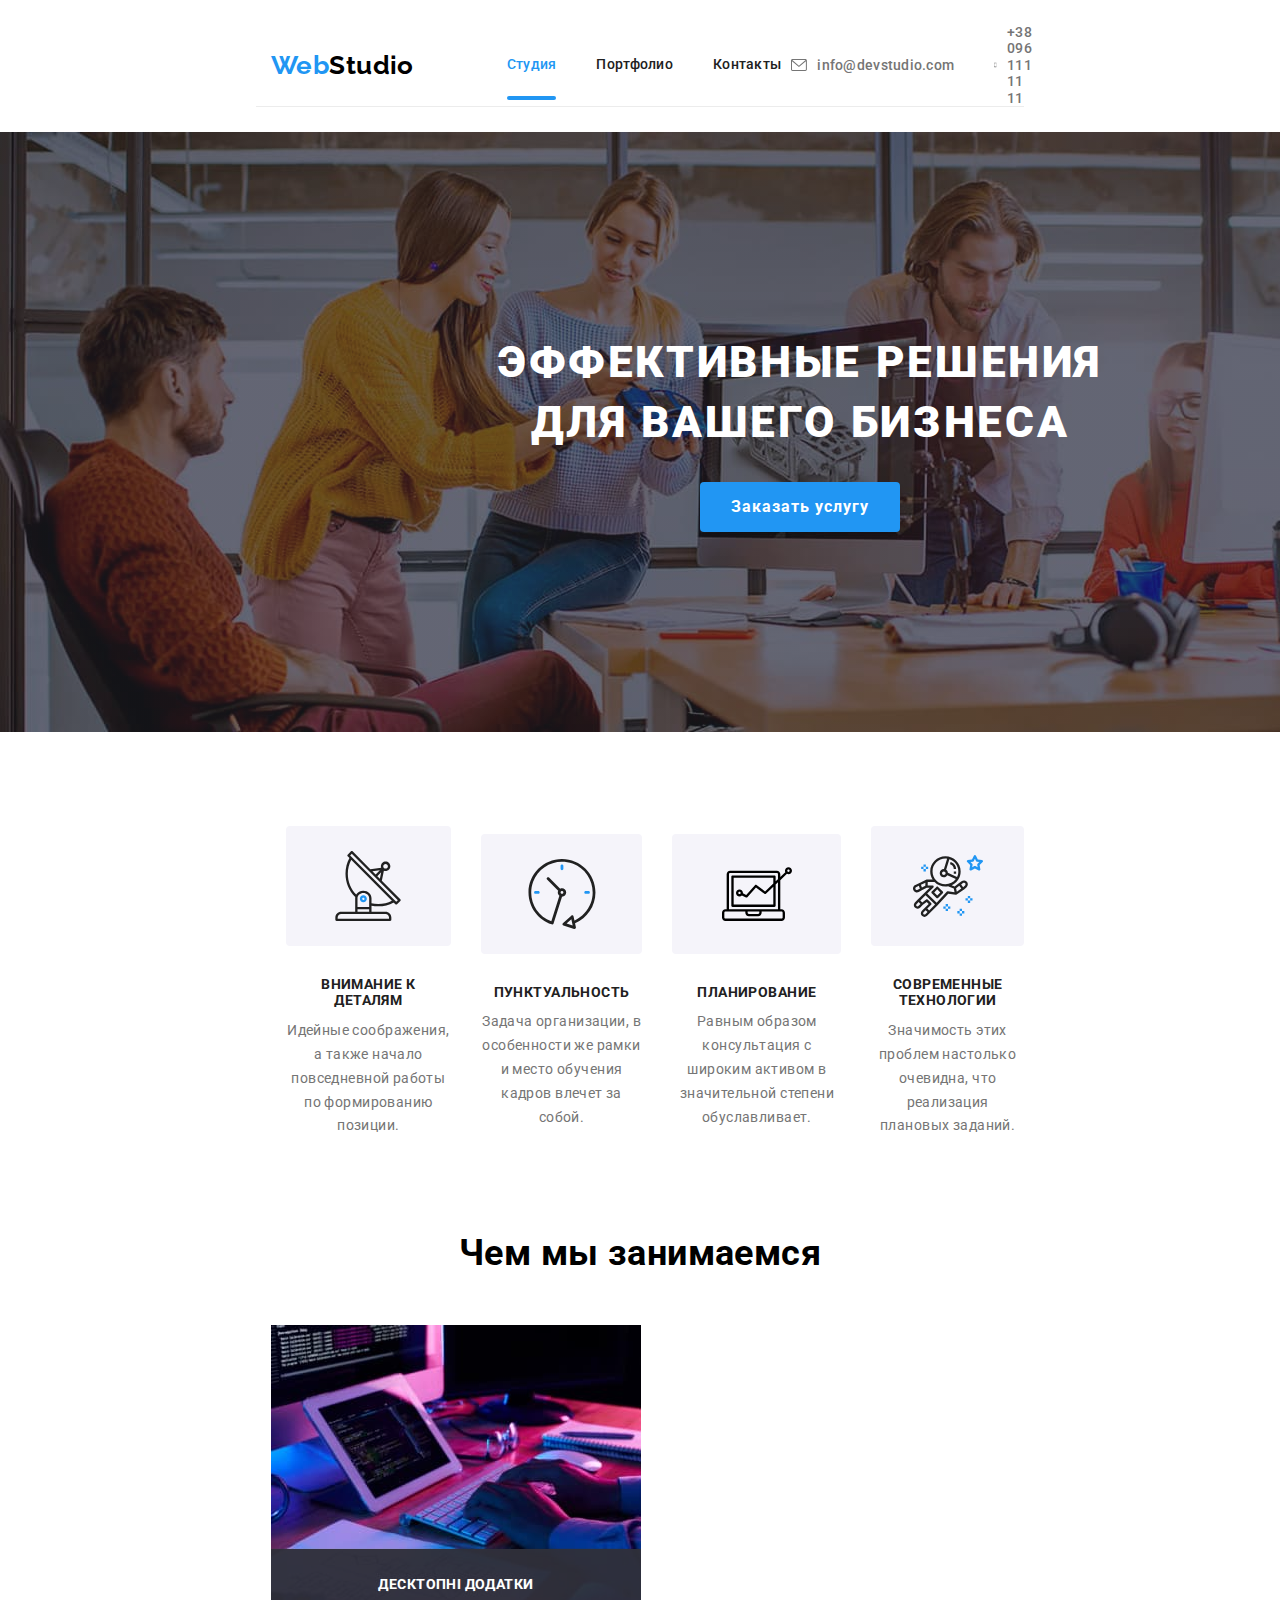
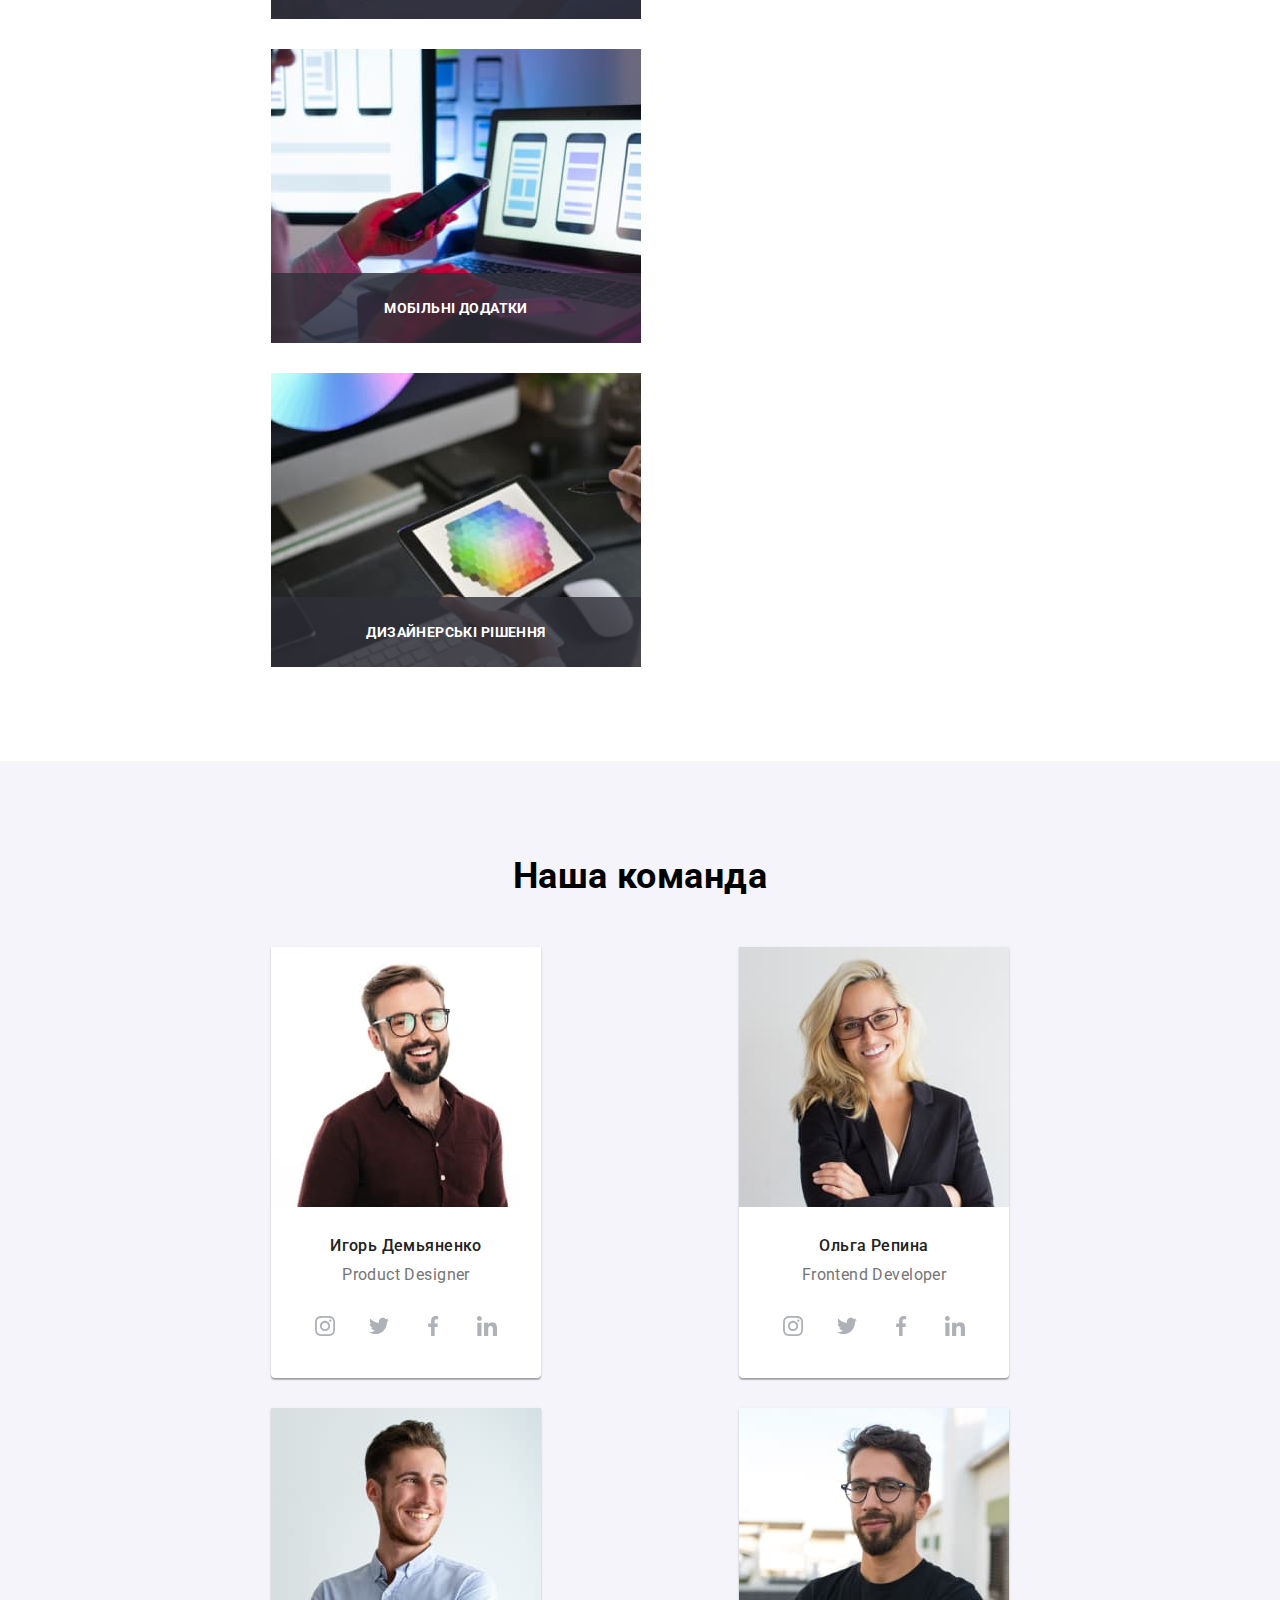
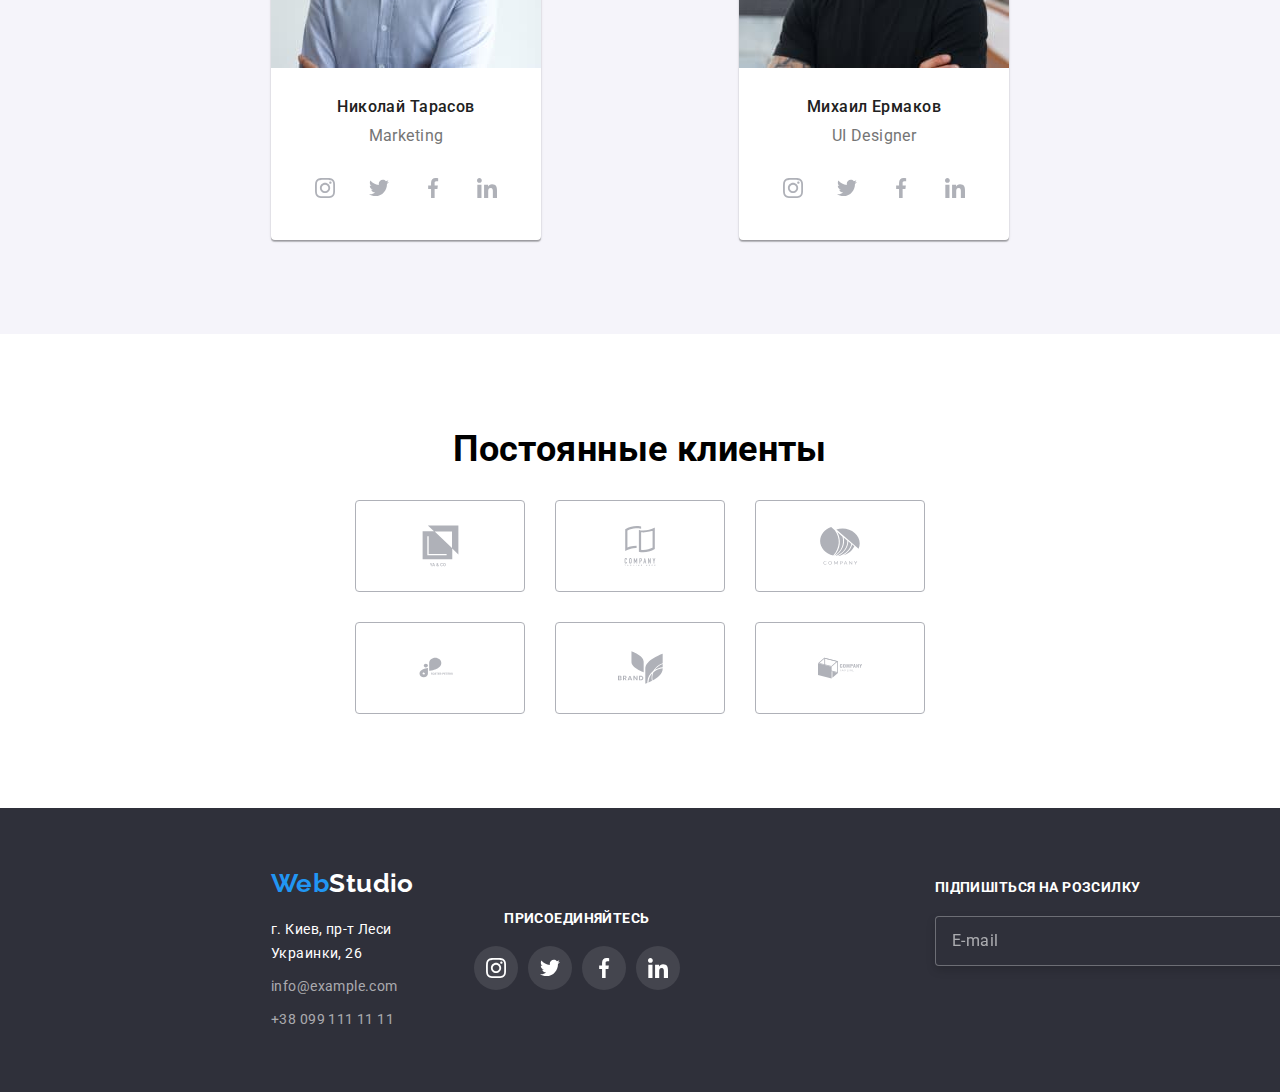
==== commit 2d9cb6fe: "add" ====
--- a/index.html
+++ b/index.html
@@ -778,6 +778,6 @@
     </div>
 
     <script src="./js/mobile-menu.js"></script>
-    <!-- <script src="./js/modal.js"></script> -->
+    <script src="./js/modal.js"></script>
   </body>
 </html>
--- a/css/main.min.css
+++ b/css/main.min.css
@@ -1 +1 @@
-:root{--primary-font: "Roboto", sans-serif;--text-color: #757575;--title-color: #212121;--accent-color: #2196f3;--background-color: #ffffff;--second-title: #ffffff;--border-color: #ececec;--properties-color: E5E5E5;--team-color: #f5f4fa;--buttom-color: #f5f4fa;--color-link-icom: #afb1b8;--backround-second-color: #2f303a;--transition-duration: 250ms;--transition-function: cubic-bezier(0.4, 0, 0.2, 1)}.visually-hidden{position:absolute;width:1px;height:1px;margin:-1px;border:0;padding:0;white-space:nowrap;clip-path:inset(100%);clip:rect(0 0 0 0);overflow:hidden}.btn-nav__item,.social-list__link,.clients-link,.social-list-link,.properties-cards,.modal-form-chec-desk,.modal-close-btn{display:flex;align-items:center;justify-content:center}body{font-family:var(--primary-font);font-size:14px;letter-spacing:.03em;background-color:var(--background-color)}h1,h2,h3,h4,h5,h6,p{margin:0}.list{list-style:none;padding-left:0;margin:0}.link{text-decoration:none;color:inherit}img{display:block;max-width:100%;height:auto}button{cursor:pointer}address{font-style:normal}.section{padding-top:94px;padding-bottom:94px}.container{padding-left:15px;padding-right:15px}@media screen and (min-width: 480px){.container{width:480px;margin-left:auto;margin-right:auto}}@media screen and (min-width: 768px){.container{width:768px}}@media screen and (min-width: 1600px){.container{width:1200px}}@media screen and (max-width: 768px){.mobile-menu{position:fixed;width:100%;height:100%;z-index:1000;top:0;left:0;background-color:var(--background-color);box-shadow:0 0 0 100vmax rgba(0,0,0,.5);opacity:0;visibility:hidden;pointer-events:none;transition:opacity 500ms linear,visibility 500ms linear}.mobile-menu.is-open{opacity:1;visibility:visible;pointer-events:auto}.mobile-menu__container{width:100%;height:796px;position:relative;padding-left:40px;padding-top:48px;padding-bottom:48px;flex-direction:column;justify-content:space-between}.mobile-menu__close-btn{position:absolute;top:21px;right:25px;background-color:rgba(0,0,0,0);border:none;padding:0;line-height:0}}.nav__mobile-link{font-weight:500;font-size:40px;line-height:1.18;letter-spacing:.02em;color:var(--title-color);transition:color var(--transition-duration) var(--transition-function)}.nav__mobile-link:hover,.nav__mobile-link:focus{color:var(--accent-color)}.nav__mobile-item:not(:last-child){margin-bottom:35px}.current{color:var(--accent-color)}.contact-mobile{display:flex;flex-direction:column;justify-content:flex-end;margin-top:302px}.contact__mobile-link{font-weight:500;letter-spacing:.02em;color:var(--text-color)}.contact__mobile-link.contact__mail{font-size:24px;line-height:1.17}.contact__mobile-link.contact__tel{font-size:34px;line-height:1.18;margin-bottom:32px}.contact__mobile-link:hover,.contact__mobile-link:focus{color:var(--accent-color)}.social-list__mobile{display:flex;align-items:center;justify-content:space-between}.social-list__mobile-link{font-weight:500;font-size:18px;line-height:1.22;letter-spacing:.02em;color:var(--accent-color)}.social-list__mobile-item{position:relative}.social-list__mobile-item::after{content:"";position:absolute;width:22px;border:1px solid rgba(33,33,33,.2);transform:rotate(90deg);margin-left:10px}.contact-mobile__mobile-list{margin-bottom:64px}.contact__mobile-item:not(:last-child){margin-bottom:32px}@media screen and (min-width: 768px){.mobile-menu{display:none}}.modal-btm{font-size:16px;font-weight:700;line-height:1.875;letter-spacing:.06em;color:var(--second-title);background-color:#2196f3;box-shadow:0px 4px 4px rgba(0,0,0,.15);border-radius:4px;border:none;min-width:200px;padding-top:10px;padding-bottom:10px;padding-left:30px;padding-right:30px;transition:color var(--transition-duration) var(--transition-function)}.modal-btm:hover,.modal-btm:focus{color:var(--title-color)}.backdrop{position:fixed;z-index:100;top:0;left:0;width:100%;height:100%;background-color:rgba(0,0,0,.2);transition:opacity var(--transition-duration) var(--transition-function),visibility var(--transition-duration) var(--transition-function)}.backdrop.is-hidden{opacity:0;visibility:hidden;pointer-events:none}.modal{position:absolute;top:50%;left:50%;transform:translate(-50%, -50%);width:528px;background-color:#fff;box-shadow:0px 1px 3px rgba(0,0,0,.12),0px 1px 1px rgba(0,0,0,.14),0px 2px 1px rgba(0,0,0,.2);border-radius:4px;padding:40px}.modal-close-btn{position:absolute;top:10px;right:10px;width:30px;height:30px;border-radius:50%;background-color:rgba(0,0,0,0);border:1px solid rgba(0,0,0,.1);padding:0}.modal-close-btn-icon{fill:var(--title-color);transition:fill var(--transition-duration) var(--transition-function)}.modal-close-btn:hover .modal-close-btn-icon,.modal-close-btn:focus .modal-close-btn-icon{fill:var(--accent-color)}.modal-form{display:flex;flex-direction:column}.modal-form-input{width:100%;height:40px;border:1px solid rgba(33,33,33,.2);border-radius:4px;padding-left:42px;transition:border-color var(--transition-duration) var(--transition-function);cursor:pointer}.modal-form-input:focus{outline:none;border-color:var(--accent-color)}.modal-text{display:block;font-size:20px;font-weight:700;line-height:1.172;letter-spacing:.03em;text-align:center;color:var(--title-color);margin-bottom:12px}.modal-form-input-desk{display:block;font-size:12px;line-height:1.17;letter-spacing:.01em;color:var(--text-color);margin-bottom:4px}.modal-form-field{margin-bottom:10px}.modal-form-field-message{margin-bottom:20px}.modal-form-input-wrapper{position:relative;margin-top:4px;margin-bottom:10px}.modal-form-input-icom{position:absolute;top:50%;left:15px;transform:translate(0, -50%);transition:fill var(--transition-duration) var(--transition-function)}.modal-form-input:focus+.modal-form-input-icom{fill:var(--accent-color)}.modal-form-message{display:block;width:100%;height:120px;padding:12px 16px;border:1px solid rgba(33,33,33,.2);border-radius:4px;resize:none;transition:border-color var(--transition-duration) var(--transition-function)}.modal-form-message:focus{outline:none;border-color:var(--accent-color)}.modal-form-message::placeholder{font-size:12px;line-height:1.17;letter-spacing:.01em;color:rgba(117,117,117,.5)}.modal-form-chec-desk::before{content:"";display:block;width:16px;height:15px;border-radius:4px;cursor:pointer;background-image:url(../images/check/border.svg);margin-right:7px}.model-form-chec:checked+.modal-form-chec-desk::before{background-image:url(../images/check/chec.svg);background-repeat:no-repeat;background-position:center;background-color:var(--accent-color);border-color:var(--accent-color)}.model-form-chec:focus+.modal-form-chec-desk::before{background-color:var(--accent-color)}.modal-form-chec-desk{justify-items:center;font-size:14px;line-height:1.7;letter-spacing:.03em;color:var(--text-color);margin-bottom:30px}.modal-form-chec-link{color:var(--accent-color)}.modal-form-submit{align-self:center;font-size:16px;font-weight:700;line-height:1.875;letter-spacing:.06em;color:var(--second-title);background-color:var(--accent-color);border-radius:4px;border:none;min-width:200px;padding-top:10px;padding-bottom:10px;padding-left:52px;padding-right:52px;transition:box-shadow var(--transition-duration) var(--transition-function)}.modal-form-submit:hover,.modal-form-submit:focus{box-shadow:0px 4px 4px rgba(0,0,0,.15)}@media screen and (max-width: 767px){.site-list{display:none}.contact{display:none}.mobile-menu-open{background-color:rgba(0,0,0,0);border:none;padding:0;line-height:0}}.top-header{background-color:var(--background-color);padding-top:16px;padding-bottom:16px}.page-header-container{display:flex;align-items:center;justify-content:space-between;border-bottom:1px solid var(--border-color)}.logo{margin-right:93px;font-family:"Raleway",sans-serif;font-weight:700;font-size:24px;line-height:1.17;color:#000}.logo--accent{color:var(--accent-color)}@media screen and (min-width: 768px){.mobile-menu-open{display:none}.nav{display:flex;align-items:center}.site-list{display:flex;align-items:center}.contact__table{display:block}.top-header{background-color:var(--background-color);padding-top:26px;padding-bottom:26px}.logo{margin-right:87px;font-family:"Raleway",sans-serif;font-weight:700;font-size:24px;line-height:1.17;color:#000}.site-item:not(:last-child){margin-right:50px}.site-link{position:relative;font-weight:500;line-height:1.17;letter-spacing:.02em;color:var(--title-color);transition:color var(--transition-duration) var(--transition-function)}.site-link:hover,.site-link:focus{color:var(--accent-color)}.site-link.current::before{content:"";height:4px;background-color:var(--accent-color);border-radius:2px;position:absolute;width:100%;bottom:-28px}.current{color:var(--accent-color)}.contact-link{display:flex;align-items:center;font-weight:500;font-size:12px;line-height:1.17;letter-spacing:.02em;color:var(--text-color);transition:color var(--transition-duration) var(--transition-function)}.contact-link:hover,.contact-link:focus{color:var(--accent-color)}.contact-item-phone{margin-top:10px}.icon-envelope{width:16px;height:12px;fill:currentColor;margin-right:8px}.icon-smartphone{width:10px;height:16px;fill:currentColor;margin-right:8px}}@media screen and (min-width: 1200px){.top-header{padding-top:24px;padding-bottom:25px}.contact{display:flex;align-items:center}.logo{margin-right:93px;font-size:26px;line-height:1.17}.site-item:not(:last-child){margin-right:40px}.site-link{line-height:1.14}.contact-link{font-size:14px}.contact-link-mail{margin-right:30px;margin-left:10px}.contact-item-phone{margin-left:10px;margin-top:0}.icon-envelope{margin-right:10px}.icon-smartphone{margin-right:10px}}@media screen and (min-device-pixel-ratio: 2)and (max-width: 768px),screen and (min-resolution: 192dpi)and (max-width: 768px),screen and (min-resolution: 2dppx)and (max-width: 768px){.hero{background-image:url(../images/hero/bg-mobile@2x.jpg)}}@media screen and (max-width: 767px){.hero{background-image:linear-gradient(rgba(47, 48, 58, 0.4), rgba(47, 48, 58, 0.4)),url(../images/hero/bg-mobile@1x.jpg)}}@media screen and (max-width: 767px){.hero{padding-top:118px;padding-bottom:118px;text-align:center;background-size:cover;background-repeat:no-repeat;background-position:center;min-width:480px;margin-left:auto;margin-right:auto;background-color:#c4c4c4}.main-title{font-size:26px;font-weight:900;line-height:1.6153846154;text-align:center;align-items:center;letter-spacing:.06em;text-transform:uppercase;color:var(--second-title);width:360px;margin-left:auto;margin-right:auto;margin-bottom:30px}}@media screen and (min-device-pixel-ratio: 2)and (min-width: 768px),screen and (min-resolution: 192dpi)and (min-width: 768px),screen and (min-resolution: 2dppx)and (min-width: 768px){.hero{background-image:url(../images/hero/bg-table@2x.jpg)}}@media screen and (min-width: 768px){.hero{padding-top:118px;padding-bottom:118px;text-align:center;background-size:cover;background-repeat:no-repeat;background-position:center;min-width:768px;margin-left:auto;margin-right:auto;background-color:#c4c4c4}.main-title{font-size:26px;font-weight:900;line-height:1.6153846154;text-align:center;align-items:center;letter-spacing:.06em;text-transform:uppercase;color:var(--second-title);width:360px;margin-left:auto;margin-right:auto;margin-bottom:30px}}@media screen and (min-width: 768px){.hero{background-image:linear-gradient(rgba(47, 48, 58, 0.4), rgba(47, 48, 58, 0.4)),url(../images/hero/bg-table@1x.jpg)}}@media screen and (min-device-pixel-ratio: 2)and (min-width: 1200px),screen and (min-resolution: 192dpi)and (min-width: 1200px),screen and (min-resolution: 2dppx)and (min-width: 1200px){.hero{background-image:url(../images/hero/bg-desktop@2x.jpg)}}@media screen and (max-width: 1200px){.hero{background-image:linear-gradient(rgba(47, 48, 58, 0.4), rgba(47, 48, 58, 0.4)),url(../images/hero/bg-desktop@1x.jpg)}}@media screen and (max-width: 1200px){.hero{padding-top:200px;padding-bottom:200px;text-align:center;background-size:cover;background-repeat:no-repeat;background-position:center;min-width:1600px;margin-left:auto;margin-right:auto;background-color:#c4c4c4}.main-title{font-size:44px;font-weight:900;line-height:1.3636363636;text-align:center;align-items:center;letter-spacing:.06em;text-transform:uppercase;color:var(--second-title);width:696px;margin-left:auto;margin-right:auto;margin-bottom:30px}}.title-properties{font-size:36px;line-height:1.17;text-align:center;padding-top:0px}.properties{background-color:var(--properties-color)}.properties-item{display:flex;justify-content:space-between}.properties-list:not(:last-child){margin-right:30px}.properties-title-text{font-size:14px;font-weight:700;line-height:1.1721428571;text-transform:uppercase;color:var(--title-color);margin-top:30px}.properties-text{line-height:1.71;color:var(--text-color);margin-top:10px}.propertires-list{align-items:center}.properties-cards{height:120px;background-color:#f5f4fa;border-radius:4px}@media screen and (max-width: 767px){.properties-item{display:block;align-items:center;text-align:center}.section__properties{padding-top:39px;padding-bottom:60px}.properties-text{margin-bottom:30px}}.activity{padding-top:0px}.activity-item{display:flex;flex-wrap:wrap;gap:30px;margin-top:50px}.activity-list{position:relative}.activity-text{font-weight:700;font-size:14px;line-height:1.17;letter-spacing:.03em;text-transform:uppercase;color:var(--second-title);width:370px;height:70px;background-color:rgba(47,48,58,.8);padding-top:27px;text-align:center;position:absolute;bottom:0;left:0}@media screen and (max-width: 1199px){.activity{display:none}}.team{background-color:var(--team-color)}.team-item{display:flex;justify-content:space-between;margin-top:50px}.team-list{box-shadow:0px 1px 3px rgba(0,0,0,.12),0px 1px 1px rgba(0,0,0,.14),0px 2px 1px rgba(0,0,0,.2);border-radius:0px 0px 4px 4px;background-color:#fff}.title{font-size:36px;font-weight:700;line-height:1.1719444444;text-align:center}.name-container{padding-top:30px;padding-bottom:30px}.name-title{font-size:16px;font-weight:500;line-height:1.171875;text-align:center;color:var(--title-color)}.name-text{font-size:16px;font-weight:400;line-height:1.171875;text-align:center;color:var(--text-color);margin-top:10px}.social-list{display:flex;justify-content:center;gap:10px;margin-top:16px}.social-list-link{width:44px;height:44px;border-radius:50%;color:var(--color-link-icom);transition:background-color var(--transition-duration) var(--transition-function),color var(--transition-duration) var(--transition-function)}.social-list-link:hover,.social-list-link:focus{background-color:var(--accent-color);color:var(--team-color)}.social-list-icom{fill:currentColor}@media screen and (max-width: 767px){.team-item{display:block}.title{font-size:28px;font-weight:700;line-height:1.1717857143;text-align:center}}@media screen and (min-width: 768px){.team-item{display:flex;flex-wrap:wrap;gap:30px}.title{font-size:28px;font-weight:700;line-height:1.1717857143;text-align:center}}.clients-item{display:flex;justify-content:center;gap:30px;margin-top:50px}.clients-link{width:170px;height:92px;border:1px solid;border-radius:4px;border-color:var(--color-link-icom);color:var(--color-link-icom);transition:border-color var(--transition-duration) var(--transition-function),color var(--transition-duration) var(--transition-function)}.clients-link:hover,.clients-link:focus{border-color:var(--accent-color);color:var(--accent-color)}.clients-link-icom{fill:currentColor}@media screen and (max-width: 767px){.clients-item{display:flex;flex-wrap:wrap;gap:30px;margin-top:30px}}@media screen and (min-width: 768px){.clients-item{display:flex;flex-wrap:wrap;gap:30px;margin-top:30px}.title{font-size:36px;font-weight:700;line-height:1.1719444444;text-align:center}}footer{background-color:#2f303a;padding:60px 0}.logo-footer{margin-right:0px}.address{margin-top:20px}.address__item--mail{margin-top:9px}.address__item--phone{margin-top:9px}.logo--accent-second{color:#fff}.address__item{font-style:normal;font-weight:400;line-height:1.71;background:#2f303a}.address__link-light{color:var(--second-title)}.address__link-dark{color:rgba(255,255,255,.6);transition:color var(--transition-duration) var(--transition-function)}.address__link-dark:hover,.address__link-dark:focus{color:var(--accent-color)}.social-list__title{font-size:14px;font-weight:700;line-height:1.1721428571;letter-spacing:.03em;text-transform:uppercase;color:var(--second-title);margin-top:0%}.container-footer{display:flex;align-items:baseline}.container-footer--riht{margin-left:70px}.social-list{display:flex;justify-content:center;gap:10px;margin-top:20px}.social-list__link{width:44px;height:44px;border-radius:50%;background-color:rgba(255,255,255,.1);color:var(--second-title);transition:background-color var(--transition-duration) var(--transition-function)}.social-list__link:hover,.social-list__link:focus{background-color:var(--accent-color)}.social-list__icom{fill:currentColor}@media screen and (max-width: 767px){.container-footer{display:block;text-align:center}.container-footer--riht{margin:0}.address__item--mail{margin-top:8px}.address__item--phone{margin-top:8px}.container-footer--riht{margin-top:60px}}@media screen and (min-width: 768px){.container-footer{display:block}.container-footer__table{display:flex;align-items:center;justify-content:space-between;margin-bottom:60px}.container-footer--left{margin-left:76px}.logo-footer{text-align:center}.container-footer--riht{margin-left:0;margin-right:89px}.footer-form-text{margin-bottom:20px}}@media screen and (min-width: 1200px){.container-footer{display:flex;align-items:baseline}.container-footer__table{margin:0}.container-footer--left{margin-left:0;margin-right:60px}.address{text-align:left}}.footer-form-wrapper{margin-left:93px}.footer-form{display:flex;margin-top:20px}.footer-form-text{font-style:normal;font-weight:700;font-size:14px;line-height:1.14;letter-spacing:.03em;text-transform:uppercase;color:var(--second-title)}.footer-form-input{width:358px;height:50px;padding:15px 16px;border:1px solid rgba(255,255,255,.3);filter:drop-shadow(0px 4px 4px rgba(0, 0, 0, 0.15));border-radius:4px;margin-right:12px;background-color:var(--backround-second-color);color:var(--background-color);transition:border-color var(--transition-duration) var(--transition-function)}.footer-form-input:focus{outline:none;border-color:var(--accent-color)}.footer-form-input::placeholder{font-size:16px;line-height:1.25;letter-spacing:.03em;color:rgba(255,255,255,.6)}.footer-form-btn-icon{position:relative}.footer-form-submit{font-size:16px;font-weight:700;line-height:1.875;letter-spacing:.06em;color:var(--second-title);background-color:var(--accent-color);border-radius:4px;border:none;min-width:200px;height:50px;padding-left:28px;padding-right:62px;transition:box-shadow var(--transition-duration) var(--transition-function)}.footer-form-submit:hover,.footer-form-submit:focus{color:var(--title-color);box-shadow:0px 4px 4px rgba(0,0,0,.15)}.footer-btn-icon{position:absolute;margin-left:10px}@media screen and (max-width: 767px){.footer-form-wrapper{margin-top:60px}.footer-form-wrapper{margin-left:0}.footer-form{display:block;text-align:center}.footer-form-input{width:100%;height:50px;padding:15px 15px;margin-bottom:20px;border:1px solid rgba(255,255,255,.3);filter:drop-shadow(0px 4px 4px rgba(0, 0, 0, 0.15));border-radius:4px;background-color:var(--backround-second-color);color:var(--background-color);transition:border-color var(--transition-duration) var(--transition-function)}.footer-form-input:focus{outline:none;border-color:var(--accent-color)}}@media screen and (min-width: 768px){.footer-form{display:inline}.footer-form-input{width:450px;height:50px;padding:15px 16px;border:1px solid rgba(255,255,255,.3);filter:drop-shadow(0px 4px 4px rgba(0, 0, 0, 0.15));border-radius:4px;margin-right:12px;margin-bottom:20px;background-color:var(--backround-second-color);color:var(--background-color);transition:border-color var(--transition-duration) var(--transition-function)}.footer-form-input:focus{outline:none;border-color:var(--accent-color)}.footer-form-wrapper{margin-left:166px;margin-right:152px}}@media screen and (min-width: 1200px){.footer-form{display:flex}.footer-form-input{width:358px;height:50px;padding:15px 16px;border:1px solid rgba(255,255,255,.3);filter:drop-shadow(0px 4px 4px rgba(0, 0, 0, 0.15));border-radius:4px;margin-right:12px;margin-bottom:20px;background-color:var(--backround-second-color);color:var(--background-color);transition:border-color var(--transition-duration) var(--transition-function)}.footer-form-input:focus{outline:none;border-color:var(--accent-color)}.footer-form-text{text-align:left}}.btn-nav__list:not(:last-child){margin-right:8px}button{font-family:inherit}.button{font-size:16px;font-weight:500;line-height:1.625;text-align:center;letter-spacing:.03em;color:var(--title-color);background-color:var(--buttom-color);border-radius:4px;border:1px solid rgba(0,0,0,0);padding-top:6px;padding-bottom:6px;padding-left:22px;padding-right:22px;transition:color var(--transition-duration) var(--transition-function),background-color var(--transition-duration) var(--transition-function),box-shadow var(--transition-duration) var(--transition-function)}.button:hover,.button:focus{color:#fff;background-color:#2196f3;box-shadow:0px 3px 1px rgba(0,0,0,.1),0px 1px 2px rgba(0,0,0,.08),0px 2px 2px rgba(0,0,0,.12)}.button--primery{background-color:var(--accent-color);color:var(--second-title)}.navigation-container{padding-top:20px;border:1px solid #eee;padding-bottom:20px}.navigation{display:flex;flex-wrap:wrap;gap:30px;margin-top:50px}.navigation__list{flex-basis:calc 13.3333333333}.navigation__link{display:block;transition:box-shadow var(--transition-duration) var(--transition-function)}.navigation__link:hover,.navigation__link:focus{box-shadow:0px 1px 1px rgba(0,0,0,.12),0px 4px 4px rgba(0,0,0,.06),1px 4px 6px rgba(0,0,0,.16)}.navigation-container__title{font-size:18px;font-weight:700;line-height:2;letter-spacing:.06em;padding-left:24px}.navigation-container__text{font-size:16px;font-weight:400;line-height:1.875;color:var(--text-color);margin-top:4px;padding-left:24px}.wrapper{position:relative;overflow:hidden}.wrapper__overlay{position:absolute;left:0;top:0;width:100%;height:294px;overflow:auto;transform:translate(0, 100%);transition:transform var(--transition-duration) var(--transition-function);font-size:18px;font-weight:400;line-height:1.5555555556;letter-spacing:.03em;color:var(--second-title);padding-top:63px;padding-left:24px;padding-bottom:63px;padding-right:24px;background-color:rgba(33,150,243,.9)}.navigation__link:hover .wrapper__overlay,.navigation__link:focus .wrapper__overlay{transform:translate(0, 0)}/*# sourceMappingURL=main.min.css.map */+:root{--primary-font: "Roboto", sans-serif;--text-color: #757575;--title-color: #212121;--accent-color: #2196f3;--background-color: #ffffff;--second-title: #ffffff;--border-color: #ececec;--properties-color: E5E5E5;--team-color: #f5f4fa;--buttom-color: #f5f4fa;--color-link-icom: #afb1b8;--backround-second-color: #2f303a;--transition-duration: 250ms;--transition-function: cubic-bezier(0.4, 0, 0.2, 1)}.visually-hidden{position:absolute;width:1px;height:1px;margin:-1px;border:0;padding:0;white-space:nowrap;clip-path:inset(100%);clip:rect(0 0 0 0);overflow:hidden}.social-list__link,.clients-link,.social-list-link,.modal-form-chec-desk,.modal-close-btn{display:flex;align-items:center;justify-content:center}body{font-family:var(--primary-font);font-size:14px;letter-spacing:.03em;background-color:var(--background-color)}h1,h2,h3,h4,h5,h6,p{margin:0}.list{list-style:none;padding-left:0;margin:0}.link{text-decoration:none;color:inherit}img{display:block;max-width:100%;height:auto}button{cursor:pointer}address{font-style:normal}.section{padding-top:94px;padding-bottom:94px}.container{padding-left:15px;padding-right:15px}@media screen and (min-width: 480px){.container{width:480px;margin-left:auto;margin-right:auto}}@media screen and (min-width: 768px){.container{width:768px}}@media screen and (min-width: 1600px){.container{width:1200px}}@media screen and (max-width: 768px){.mobile-menu{position:fixed;width:100%;height:100%;z-index:1000;top:0;left:0;background-color:var(--background-color);box-shadow:0 0 0 100vmax rgba(0,0,0,.5);opacity:0;visibility:hidden;pointer-events:none;transition:opacity 500ms linear,visibility 500ms linear}.mobile-menu.is-open{opacity:1;visibility:visible;pointer-events:auto}.mobile-menu__container{width:100%;height:796px;position:relative;padding-left:40px;padding-top:48px;padding-bottom:48px;flex-direction:column;justify-content:space-between}.mobile-menu__close-btn{position:absolute;top:21px;right:25px;background-color:rgba(0,0,0,0);border:none;padding:0;line-height:0}}.nav__mobile-link{font-weight:500;font-size:40px;line-height:1.18;letter-spacing:.02em;color:var(--title-color);transition:color var(--transition-duration) var(--transition-function)}.nav__mobile-link:hover,.nav__mobile-link:focus{color:var(--accent-color)}.nav__mobile-item:not(:last-child){margin-bottom:35px}.current{color:var(--accent-color)}.contact-mobile{display:flex;flex-direction:column;justify-content:flex-end;margin-top:302px}.contact__mobile-link{font-weight:500;letter-spacing:.02em;color:var(--text-color)}.contact__mobile-link.contact__mail{font-size:24px;line-height:1.17}.contact__mobile-link.contact__tel{font-size:34px;line-height:1.18;margin-bottom:32px}.contact__mobile-link:hover,.contact__mobile-link:focus{color:var(--accent-color)}.social-list__mobile{display:flex;align-items:center;justify-content:space-between}.social-list__mobile-link{font-weight:500;font-size:18px;line-height:1.22;letter-spacing:.02em;color:var(--accent-color)}.social-list__mobile-item{position:relative}.social-list__mobile-item::after{content:"";position:absolute;width:22px;border:1px solid rgba(33,33,33,.2);transform:rotate(90deg);margin-left:10px}.contact-mobile__mobile-list{margin-bottom:64px}.contact__mobile-item:not(:last-child){margin-bottom:32px}@media screen and (min-width: 768px){.mobile-menu{display:none}}.modal-btm{font-size:16px;font-weight:700;line-height:1.875;letter-spacing:.06em;color:var(--second-title);background-color:#2196f3;box-shadow:0px 4px 4px rgba(0,0,0,.15);border-radius:4px;border:none;min-width:200px;padding-top:10px;padding-bottom:10px;padding-left:30px;padding-right:30px;transition:color var(--transition-duration) var(--transition-function)}.modal-btm:hover,.modal-btm:focus{color:var(--title-color)}.backdrop{position:fixed;z-index:100;top:0;left:0;width:100%;height:100%;background-color:rgba(0,0,0,.2);transition:opacity var(--transition-duration) var(--transition-function),visibility var(--transition-duration) var(--transition-function)}.backdrop.is-hidden{opacity:0;visibility:hidden;pointer-events:none}.modal{position:absolute;top:50%;left:50%;transform:translate(-50%, -50%);width:100%;background-color:#fff;box-shadow:0px 1px 3px rgba(0,0,0,.12),0px 1px 1px rgba(0,0,0,.14),0px 2px 1px rgba(0,0,0,.2);border-radius:4px;padding:40px}.modal-close-btn{position:absolute;top:10px;right:10px;width:30px;height:30px;border-radius:50%;background-color:rgba(0,0,0,0);border:1px solid rgba(0,0,0,.1);padding:0}.modal-close-btn-icon{fill:var(--title-color);transition:fill var(--transition-duration) var(--transition-function)}.modal-close-btn:hover .modal-close-btn-icon,.modal-close-btn:focus .modal-close-btn-icon{fill:var(--accent-color)}@media screen and (max-width: 768px){.modal{width:450px}}@media screen and (min-width: 1200px){.modal{width:528px}}.modal-form{display:flex;flex-direction:column}.modal-form-input{width:100%;height:40px;border:1px solid rgba(33,33,33,.2);border-radius:4px;padding-left:42px;transition:border-color var(--transition-duration) var(--transition-function);cursor:pointer}.modal-form-input:focus{outline:none;border-color:var(--accent-color)}.modal-text{display:block;font-size:20px;font-weight:700;line-height:1.172;letter-spacing:.03em;text-align:center;color:var(--title-color);margin-bottom:12px}.modal-form-input-desk{display:block;font-size:12px;line-height:1.17;letter-spacing:.01em;color:var(--text-color);margin-bottom:4px}.modal-form-field{margin-bottom:10px}.modal-form-field-message{margin-bottom:20px}.modal-form-input-wrapper{position:relative;margin-top:4px;margin-bottom:10px}.modal-form-input-icom{position:absolute;top:50%;left:15px;transform:translate(0, -50%);transition:fill var(--transition-duration) var(--transition-function)}.modal-form-input:focus+.modal-form-input-icom{fill:var(--accent-color)}.modal-form-message{display:block;width:100%;height:120px;padding:12px 16px;border:1px solid rgba(33,33,33,.2);border-radius:4px;resize:none;transition:border-color var(--transition-duration) var(--transition-function)}.modal-form-message:focus{outline:none;border-color:var(--accent-color)}.modal-form-message::placeholder{font-size:12px;line-height:1.17;letter-spacing:.01em;color:rgba(117,117,117,.5)}.modal-form-chec-desk::before{content:"";display:block;width:16px;height:15px;border-radius:4px;cursor:pointer;background-image:url(../images/check/border.svg);margin-right:7px}.model-form-chec:checked+.modal-form-chec-desk::before{background-image:url(../images/check/chec.svg);background-repeat:no-repeat;background-position:center;background-color:var(--accent-color);border-color:var(--accent-color)}.model-form-chec:focus+.modal-form-chec-desk::before{background-color:var(--accent-color)}.modal-form-chec-desk{justify-items:center;font-size:14px;line-height:1.7;letter-spacing:.03em;color:var(--text-color);margin-bottom:30px}.modal-form-chec-link{color:var(--accent-color)}.modal-form-submit{align-self:center;font-size:16px;font-weight:700;line-height:1.875;letter-spacing:.06em;color:var(--second-title);background-color:var(--accent-color);border-radius:4px;border:none;min-width:200px;padding-top:10px;padding-bottom:10px;padding-left:52px;padding-right:52px;transition:box-shadow var(--transition-duration) var(--transition-function)}.modal-form-submit:hover,.modal-form-submit:focus{box-shadow:0px 4px 4px rgba(0,0,0,.15)}@media screen and (max-width: 767px){.site-list{display:none}.contact{display:none}.mobile-menu-open{background-color:rgba(0,0,0,0);border:none;padding:0;line-height:0}}.top-header{background-color:var(--background-color);padding-top:16px;padding-bottom:16px}.page-header-container{display:flex;align-items:center;justify-content:space-between;border-bottom:1px solid var(--border-color)}.logo{margin-right:93px;font-family:"Raleway",sans-serif;font-weight:700;font-size:24px;line-height:1.17;color:#000}.logo--accent{color:var(--accent-color)}@media screen and (min-width: 768px){.mobile-menu-open{display:none}.nav{display:flex;align-items:center}.site-list{display:flex;align-items:center}.contact__table{display:block}.top-header{background-color:var(--background-color);padding-top:26px;padding-bottom:26px}.logo{margin-right:87px;font-family:"Raleway",sans-serif;font-weight:700;font-size:24px;line-height:1.17;color:#000}.site-item:not(:last-child){margin-right:50px}.site-link{position:relative;font-weight:500;line-height:1.17;letter-spacing:.02em;color:var(--title-color);transition:color var(--transition-duration) var(--transition-function)}.site-link:hover,.site-link:focus{color:var(--accent-color)}.site-link.current::before{content:"";height:4px;background-color:var(--accent-color);border-radius:2px;position:absolute;width:100%;bottom:-28px}.current{color:var(--accent-color)}.contact-link{display:flex;align-items:center;font-weight:500;font-size:12px;line-height:1.17;letter-spacing:.02em;color:var(--text-color);transition:color var(--transition-duration) var(--transition-function)}.contact-link:hover,.contact-link:focus{color:var(--accent-color)}.contact-item-phone{margin-top:10px}.icon-envelope{width:16px;height:12px;fill:currentColor;margin-right:8px}.icon-smartphone{width:10px;height:16px;fill:currentColor;margin-right:8px}}@media screen and (min-width: 1200px){.top-header{padding-top:24px;padding-bottom:25px}.contact{display:flex;align-items:center}.logo{margin-right:93px;font-size:26px;line-height:1.17}.site-item:not(:last-child){margin-right:40px}.site-link{line-height:1.14}.contact-link{font-size:14px}.contact-link-mail{margin-right:30px;margin-left:10px}.contact-item-phone{margin-left:10px;margin-top:0}.icon-envelope{margin-right:10px}.icon-smartphone{margin-right:10px}}.hero{padding-top:118px;padding-bottom:118px;text-align:center;background-image:linear-gradient(rgba(47, 48, 58, 0.4), rgba(47, 48, 58, 0.4)),url(../images/hero/bg-mobile@1x.jpg);background-size:cover;background-repeat:no-repeat;background-position:center;min-width:480px;margin-left:auto;margin-right:auto;background-color:#c4c4c4}.main-title{font-size:26px;font-weight:900;line-height:1.6153846154;text-align:center;align-items:center;letter-spacing:.06em;text-transform:uppercase;color:var(--second-title);width:360px;margin-left:auto;margin-right:auto;margin-bottom:30px}@media screen and (min-device-pixel-ratio: 2)and (max-width: 768px),screen and (min-resolution: 192dpi)and (max-width: 768px),screen and (min-resolution: 2dppx)and (max-width: 768px){.hero{background-image:linear-gradient(rgba(47, 48, 58, 0.4), rgba(47, 48, 58, 0.4)),url(../images/hero/bg-mobile@2x.jpg)}}@media screen and (min-width: 768px){.hero{background-image:linear-gradient(rgba(47, 48, 58, 0.4), rgba(47, 48, 58, 0.4)),url(../images/hero/bg-table@1x.jpg)}}@media screen and (min-device-pixel-ratio: 2)and (min-width: 768px),screen and (min-resolution: 192dpi)and (min-width: 768px),screen and (min-resolution: 2dppx)and (min-width: 768px){.hero{background-image:linear-gradient(rgba(47, 48, 58, 0.4), rgba(47, 48, 58, 0.4)),url(../images/hero/bg-table@2x.jpg)}}@media screen and (min-width: 1200px){.hero{padding-top:200px;padding-bottom:200px;min-width:1600px;background-image:linear-gradient(rgba(47, 48, 58, 0.4), rgba(47, 48, 58, 0.4)),url(../images/hero/bg-desktop@1x.jpg)}.main-title{font-size:44px;font-weight:900;line-height:1.3636363636;width:696px}}@media screen and (min-device-pixel-ratio: 2)and (min-width: 1200px),screen and (min-resolution: 192dpi)and (min-width: 1200px),screen and (min-resolution: 2dppx)and (min-width: 1200px){.hero{background-image:linear-gradient(rgba(47, 48, 58, 0.4), rgba(47, 48, 58, 0.4)),url(../images/hero/bg-desktop@2x.jpg)}}.properties-item{display:block;align-items:center;text-align:center}.title-properties{font-size:36px;line-height:1.17;text-align:center;padding-top:0px}.properties{background-color:var(--properties-color)}.properties-list:not(:last-child){margin-right:30px}.properties-title-text{font-size:14px;font-weight:700;line-height:1.1721428571;text-transform:uppercase;color:var(--title-color);margin-top:30px}.properties-text{line-height:1.71;color:var(--text-color);margin-top:10px}.propertires-list{align-items:center}.properties-cards{display:flex;align-items:center;justify-content:center;height:120px;background-color:#f5f4fa;border-radius:4px}@media screen and (max-width: 767px){.section__properties{padding-top:39px;padding-bottom:60px}.properties-text{margin-bottom:30px}}@media screen and (min-width: 768px)and (max-width: 1199px){.properties-item{display:flex;flex-basis:calc((100% - 30px)/2)}}@media screen and (min-width: 1200px){.properties-item{display:flex;justify-content:space-between;flex-wrap:nowrap;gap:0}}.activity{padding-top:0px}.activity-item{display:flex;flex-wrap:wrap;gap:30px;margin-top:50px}.activity-list{position:relative}.activity-text{font-weight:700;font-size:14px;line-height:1.17;letter-spacing:.03em;text-transform:uppercase;color:var(--second-title);width:370px;height:70px;background-color:rgba(47,48,58,.8);padding-top:27px;text-align:center;position:absolute;bottom:0;left:0}@media screen and (max-width: 1199px){.activity{display:none}}.team{background-color:var(--team-color)}.team-item{display:flex;justify-content:space-between;margin-top:50px}.team-list{box-shadow:0px 1px 3px rgba(0,0,0,.12),0px 1px 1px rgba(0,0,0,.14),0px 2px 1px rgba(0,0,0,.2);border-radius:0px 0px 4px 4px;background-color:#fff}.title{font-size:36px;font-weight:700;line-height:1.1719444444;text-align:center}.name-container{padding-top:30px;padding-bottom:30px}.name-title{font-size:16px;font-weight:500;line-height:1.171875;text-align:center;color:var(--title-color)}.name-text{font-size:16px;font-weight:400;line-height:1.171875;text-align:center;color:var(--text-color);margin-top:10px}.social-list{display:flex;justify-content:center;gap:10px;margin-top:16px}.social-list-link{width:44px;height:44px;border-radius:50%;color:var(--color-link-icom);transition:background-color var(--transition-duration) var(--transition-function),color var(--transition-duration) var(--transition-function)}.social-list-link:hover,.social-list-link:focus{background-color:var(--accent-color);color:var(--team-color)}.social-list-icom{fill:currentColor}@media screen and (max-width: 767px){.team-item{display:block}.title{font-size:28px;font-weight:700;line-height:1.1717857143;text-align:center}}@media screen and (min-width: 768px){.team-item{display:flex;flex-wrap:wrap;gap:30px}.title{font-size:28px;font-weight:700;line-height:1.1717857143;text-align:center}}.clients-item{display:flex;justify-content:center;gap:30px;margin-top:50px}.clients-link{width:170px;height:92px;border:1px solid;border-radius:4px;border-color:var(--color-link-icom);color:var(--color-link-icom);transition:border-color var(--transition-duration) var(--transition-function),color var(--transition-duration) var(--transition-function)}.clients-link:hover,.clients-link:focus{border-color:var(--accent-color);color:var(--accent-color)}.clients-link-icom{fill:currentColor}@media screen and (max-width: 767px){.clients-item{display:flex;flex-wrap:wrap;gap:30px;margin-top:30px}}@media screen and (min-width: 768px){.clients-item{display:flex;flex-wrap:wrap;gap:30px;margin-top:30px}.title{font-size:36px;font-weight:700;line-height:1.1719444444;text-align:center}}footer{background-color:#2f303a;padding:60px 0}.logo-footer{margin-right:0px}.address{margin-top:20px}.address__item--mail{margin-top:9px}.address__item--phone{margin-top:9px}.logo--accent-second{color:#fff}.address__item{font-style:normal;font-weight:400;line-height:1.71;background:#2f303a}.address__link-light{color:var(--second-title)}.address__link-dark{color:rgba(255,255,255,.6);transition:color var(--transition-duration) var(--transition-function)}.address__link-dark:hover,.address__link-dark:focus{color:var(--accent-color)}.social-list__title{font-size:14px;font-weight:700;line-height:1.1721428571;letter-spacing:.03em;text-transform:uppercase;color:var(--second-title);margin-top:0%}.container-footer{display:flex;align-items:baseline}.container-footer--riht{margin-left:70px}.social-list{display:flex;justify-content:center;gap:10px;margin-top:20px}.social-list__link{width:44px;height:44px;border-radius:50%;background-color:rgba(255,255,255,.1);color:var(--second-title);transition:background-color var(--transition-duration) var(--transition-function)}.social-list__link:hover,.social-list__link:focus{background-color:var(--accent-color)}.social-list__icom{fill:currentColor}@media screen and (max-width: 767px){.container-footer{display:block;text-align:center}.container-footer--riht{margin:0}.address__item--mail{margin-top:8px}.address__item--phone{margin-top:8px}.container-footer--riht{margin-top:60px}}@media screen and (min-width: 768px){.container-footer{display:block}.container-footer__table{display:flex;align-items:center;justify-content:space-between;margin-bottom:60px}.container-footer--left{margin-left:76px}.logo-footer{text-align:center}.container-footer--riht{margin-left:0;margin-right:89px}.footer-form-text{margin-bottom:20px}}@media screen and (min-width: 1200px){.container-footer{display:flex;align-items:baseline}.container-footer__table{margin:0}.container-footer--left{margin-left:0;margin-right:60px}.address{text-align:left}}.footer-form-wrapper{margin-left:93px}.footer-form{display:flex;margin-top:20px}.footer-form-text{font-style:normal;font-weight:700;font-size:14px;line-height:1.14;letter-spacing:.03em;text-transform:uppercase;color:var(--second-title)}.footer-form-input{width:358px;height:50px;padding:15px 16px;border:1px solid rgba(255,255,255,.3);filter:drop-shadow(0px 4px 4px rgba(0, 0, 0, 0.15));border-radius:4px;margin-right:12px;background-color:var(--backround-second-color);color:var(--background-color);transition:border-color var(--transition-duration) var(--transition-function)}.footer-form-input:focus{outline:none;border-color:var(--accent-color)}.footer-form-input::placeholder{font-size:16px;line-height:1.25;letter-spacing:.03em;color:rgba(255,255,255,.6)}.footer-form-btn-icon{position:relative}.footer-form-submit{font-size:16px;font-weight:700;line-height:1.875;letter-spacing:.06em;color:var(--second-title);background-color:var(--accent-color);border-radius:4px;border:none;min-width:200px;height:50px;padding-left:28px;padding-right:62px;transition:box-shadow var(--transition-duration) var(--transition-function)}.footer-form-submit:hover,.footer-form-submit:focus{color:var(--title-color);box-shadow:0px 4px 4px rgba(0,0,0,.15)}.footer-btn-icon{position:absolute;margin-left:10px}@media screen and (max-width: 767px){.footer-form-wrapper{margin-top:60px}.footer-form-wrapper{margin-left:0}.footer-form{display:block;text-align:center}.footer-form-input{width:100%;height:50px;padding:15px 15px;margin-bottom:20px;border:1px solid rgba(255,255,255,.3);filter:drop-shadow(0px 4px 4px rgba(0, 0, 0, 0.15));border-radius:4px;background-color:var(--backround-second-color);color:var(--background-color);transition:border-color var(--transition-duration) var(--transition-function)}.footer-form-input:focus{outline:none;border-color:var(--accent-color)}}@media screen and (min-width: 768px){.footer-form{display:inline}.footer-form-input{width:450px;height:50px;padding:15px 16px;border:1px solid rgba(255,255,255,.3);filter:drop-shadow(0px 4px 4px rgba(0, 0, 0, 0.15));border-radius:4px;margin-right:12px;margin-bottom:20px;background-color:var(--backround-second-color);color:var(--background-color);transition:border-color var(--transition-duration) var(--transition-function)}.footer-form-input:focus{outline:none;border-color:var(--accent-color)}.footer-form-wrapper{margin-left:166px;margin-right:152px}}@media screen and (min-width: 1200px){.footer-form{display:flex}.footer-form-input{width:358px;height:50px;padding:15px 16px;border:1px solid rgba(255,255,255,.3);filter:drop-shadow(0px 4px 4px rgba(0, 0, 0, 0.15));border-radius:4px;margin-right:12px;margin-bottom:20px;background-color:var(--backround-second-color);color:var(--background-color);transition:border-color var(--transition-duration) var(--transition-function)}.footer-form-input:focus{outline:none;border-color:var(--accent-color)}.footer-form-text{text-align:left}}.btn-nav__item{display:flex;flex-wrap:wrap}@media screen and (min-width: 768px){.btn-nav__item{display:flex;align-items:center;justify-content:center}}.btn-nav__list:not(:last-child){margin-right:8px}button{font-family:inherit}.button{font-size:16px;font-weight:500;line-height:1.625;text-align:center;letter-spacing:.03em;color:var(--title-color);background-color:var(--buttom-color);border-radius:4px;border:1px solid rgba(0,0,0,0);padding-top:6px;padding-bottom:6px;padding-left:22px;padding-right:22px;transition:color var(--transition-duration) var(--transition-function),background-color var(--transition-duration) var(--transition-function),box-shadow var(--transition-duration) var(--transition-function)}.button:hover,.button:focus{color:#fff;background-color:#2196f3;box-shadow:0px 3px 1px rgba(0,0,0,.1),0px 1px 2px rgba(0,0,0,.08),0px 2px 2px rgba(0,0,0,.12)}.button--primery{background-color:var(--accent-color);color:var(--second-title)}.navigation-container{padding-top:20px;border:1px solid #eee;padding-bottom:20px}.navigation{display:flex;flex-wrap:wrap;gap:30px;margin-top:50px}.navigation__list{flex-basis:calc 13.3333333333}.navigation__link{display:block;transition:box-shadow var(--transition-duration) var(--transition-function)}.navigation__link:hover,.navigation__link:focus{box-shadow:0px 1px 1px rgba(0,0,0,.12),0px 4px 4px rgba(0,0,0,.06),1px 4px 6px rgba(0,0,0,.16)}.navigation-container__title{font-size:18px;font-weight:700;line-height:2;letter-spacing:.06em;padding-left:24px}.navigation-container__text{font-size:16px;font-weight:400;line-height:1.875;color:var(--text-color);margin-top:4px;padding-left:24px}.wrapper{position:relative;overflow:hidden}.wrapper__overlay{position:absolute;left:0;top:0;width:100%;height:294px;overflow:auto;transform:translate(0, 100%);transition:transform var(--transition-duration) var(--transition-function);font-size:18px;font-weight:400;line-height:1.5555555556;letter-spacing:.03em;color:var(--second-title);padding-top:63px;padding-left:24px;padding-bottom:63px;padding-right:24px;background-color:rgba(33,150,243,.9)}.navigation__link:hover .wrapper__overlay,.navigation__link:focus .wrapper__overlay{transform:translate(0, 0)}/*# sourceMappingURL=main.min.css.map */